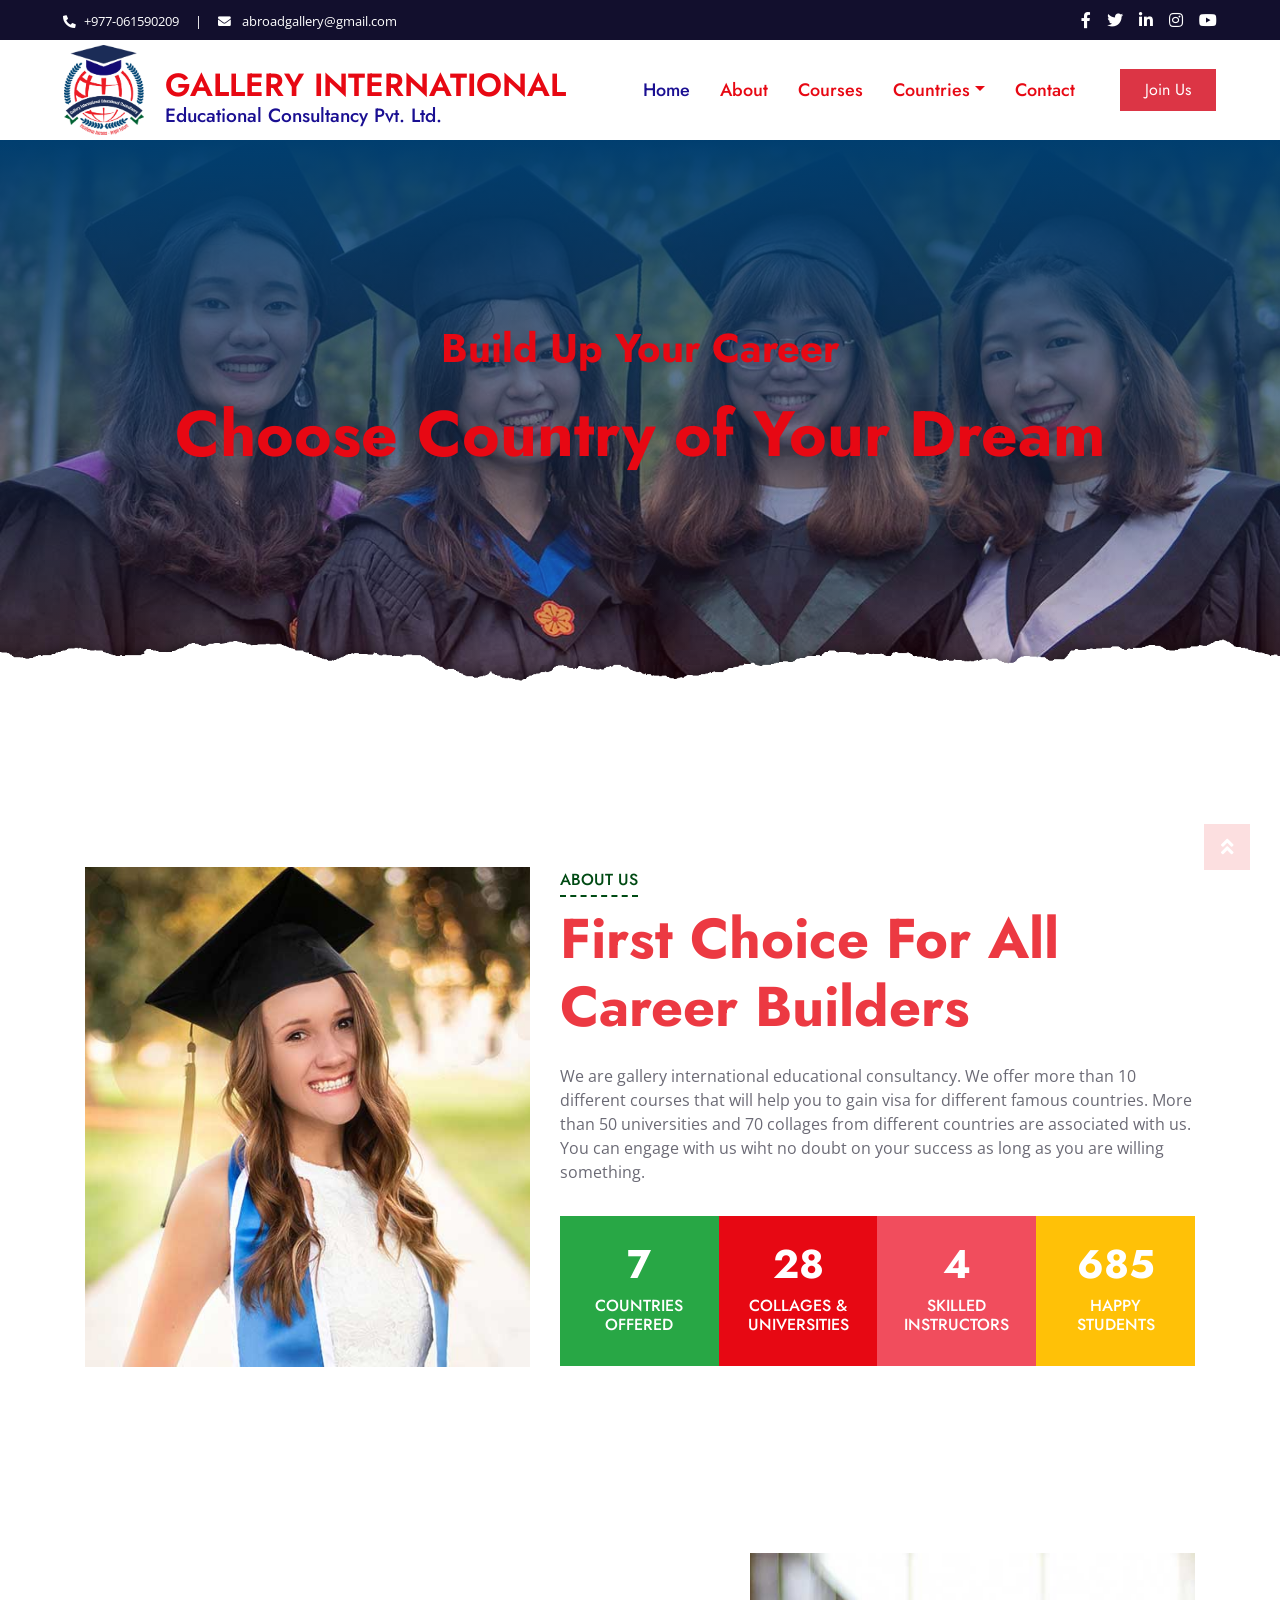
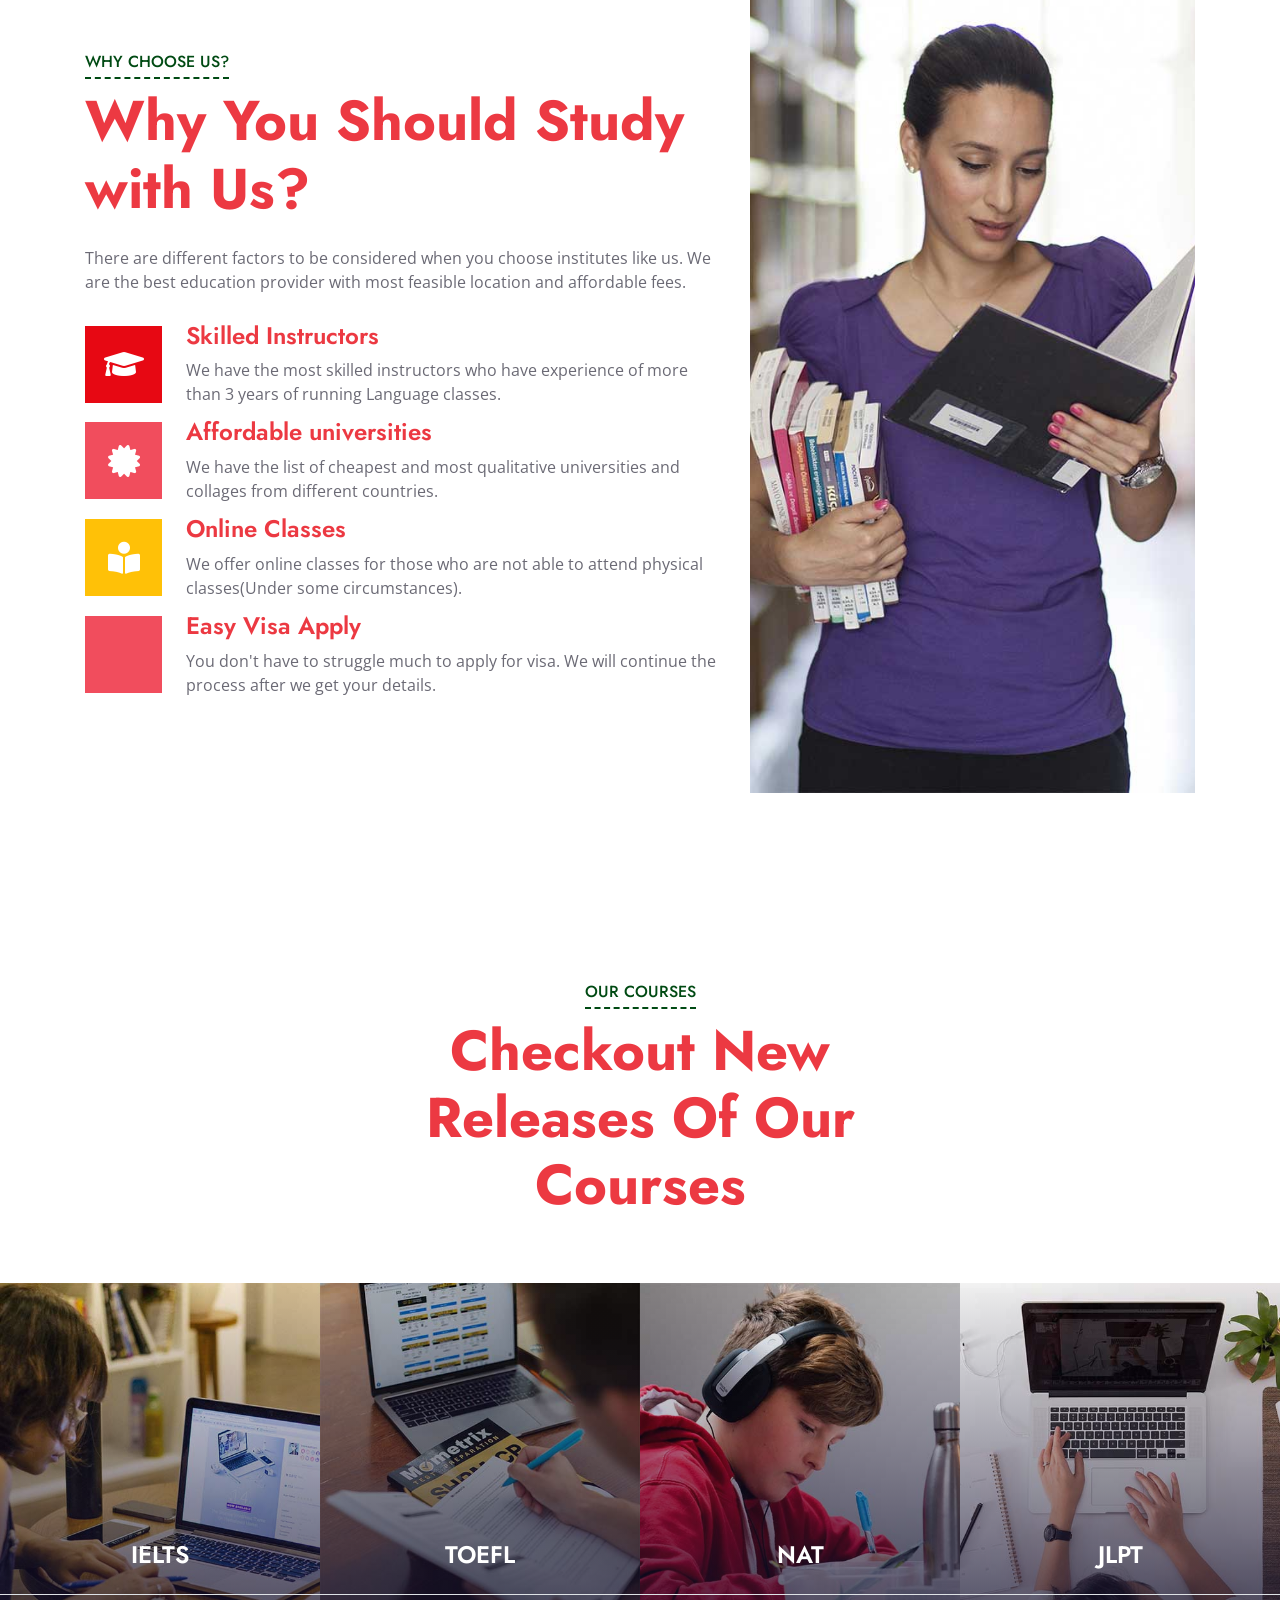
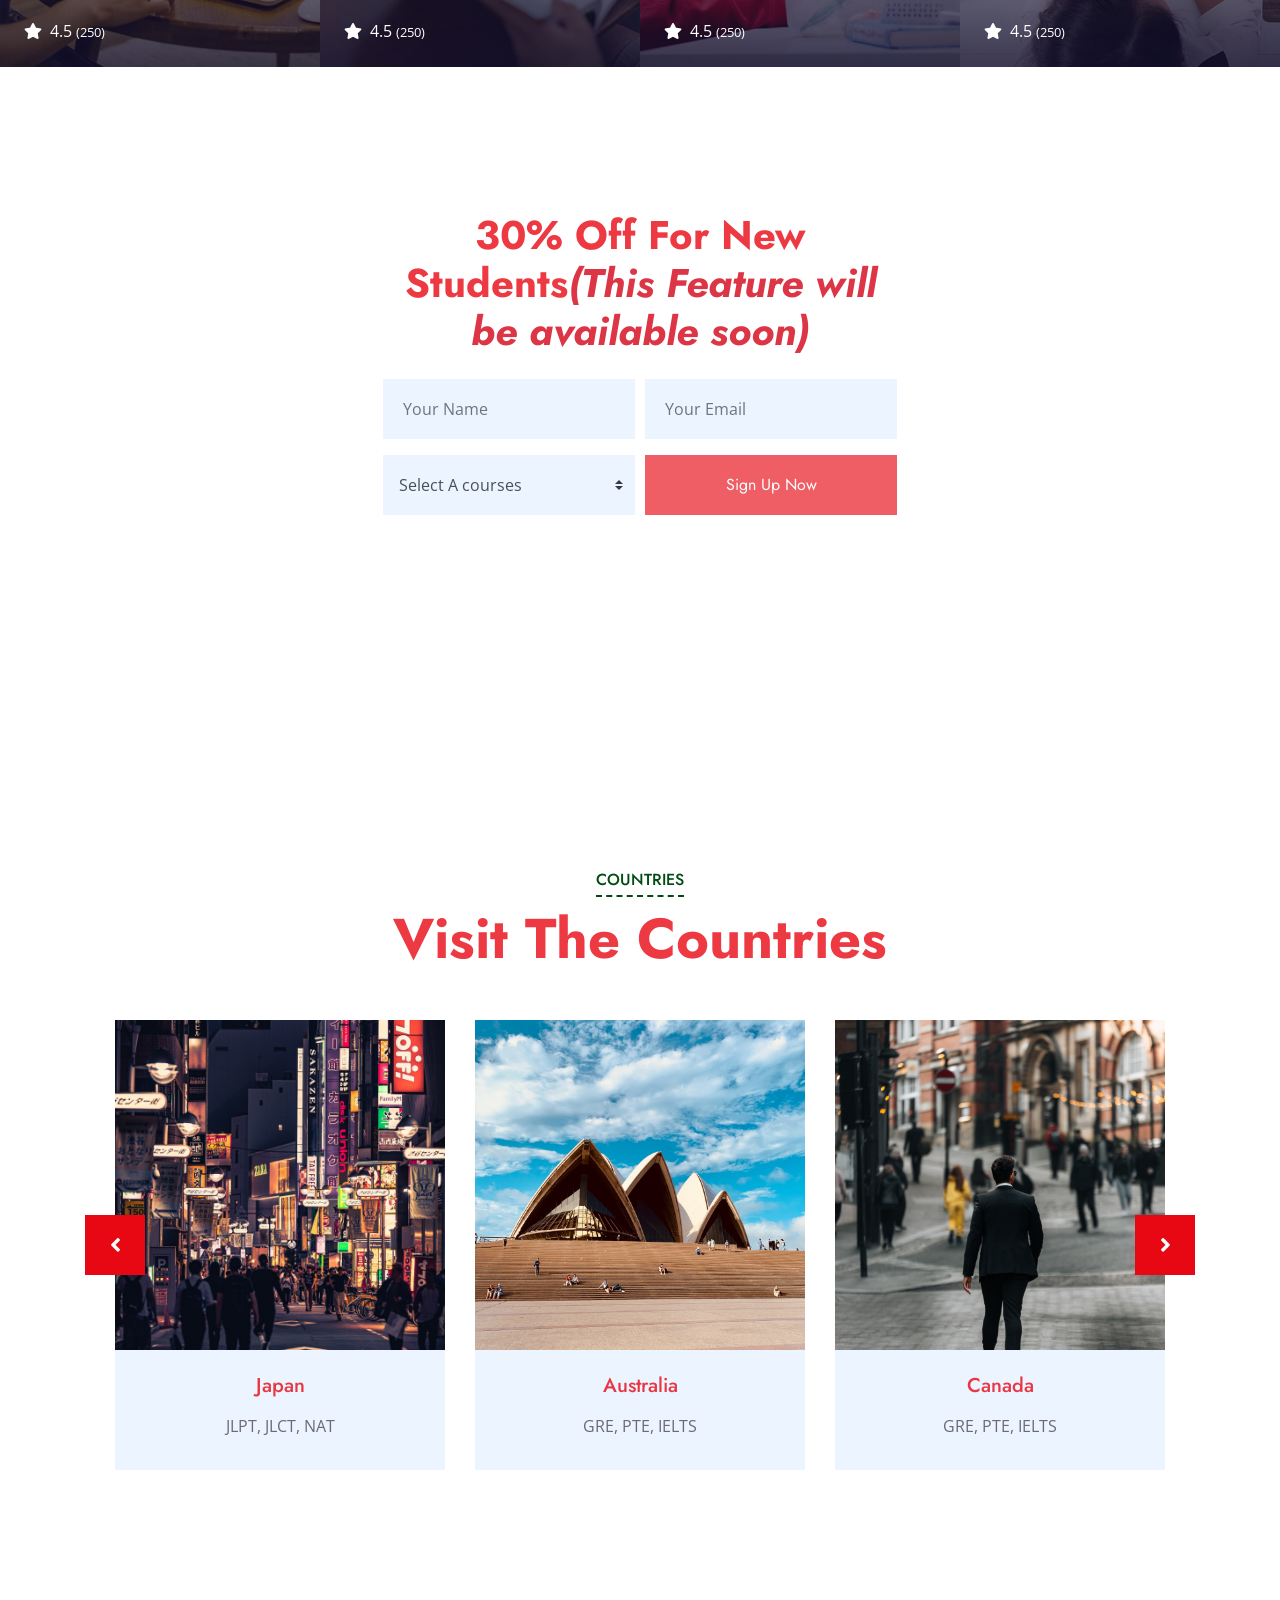
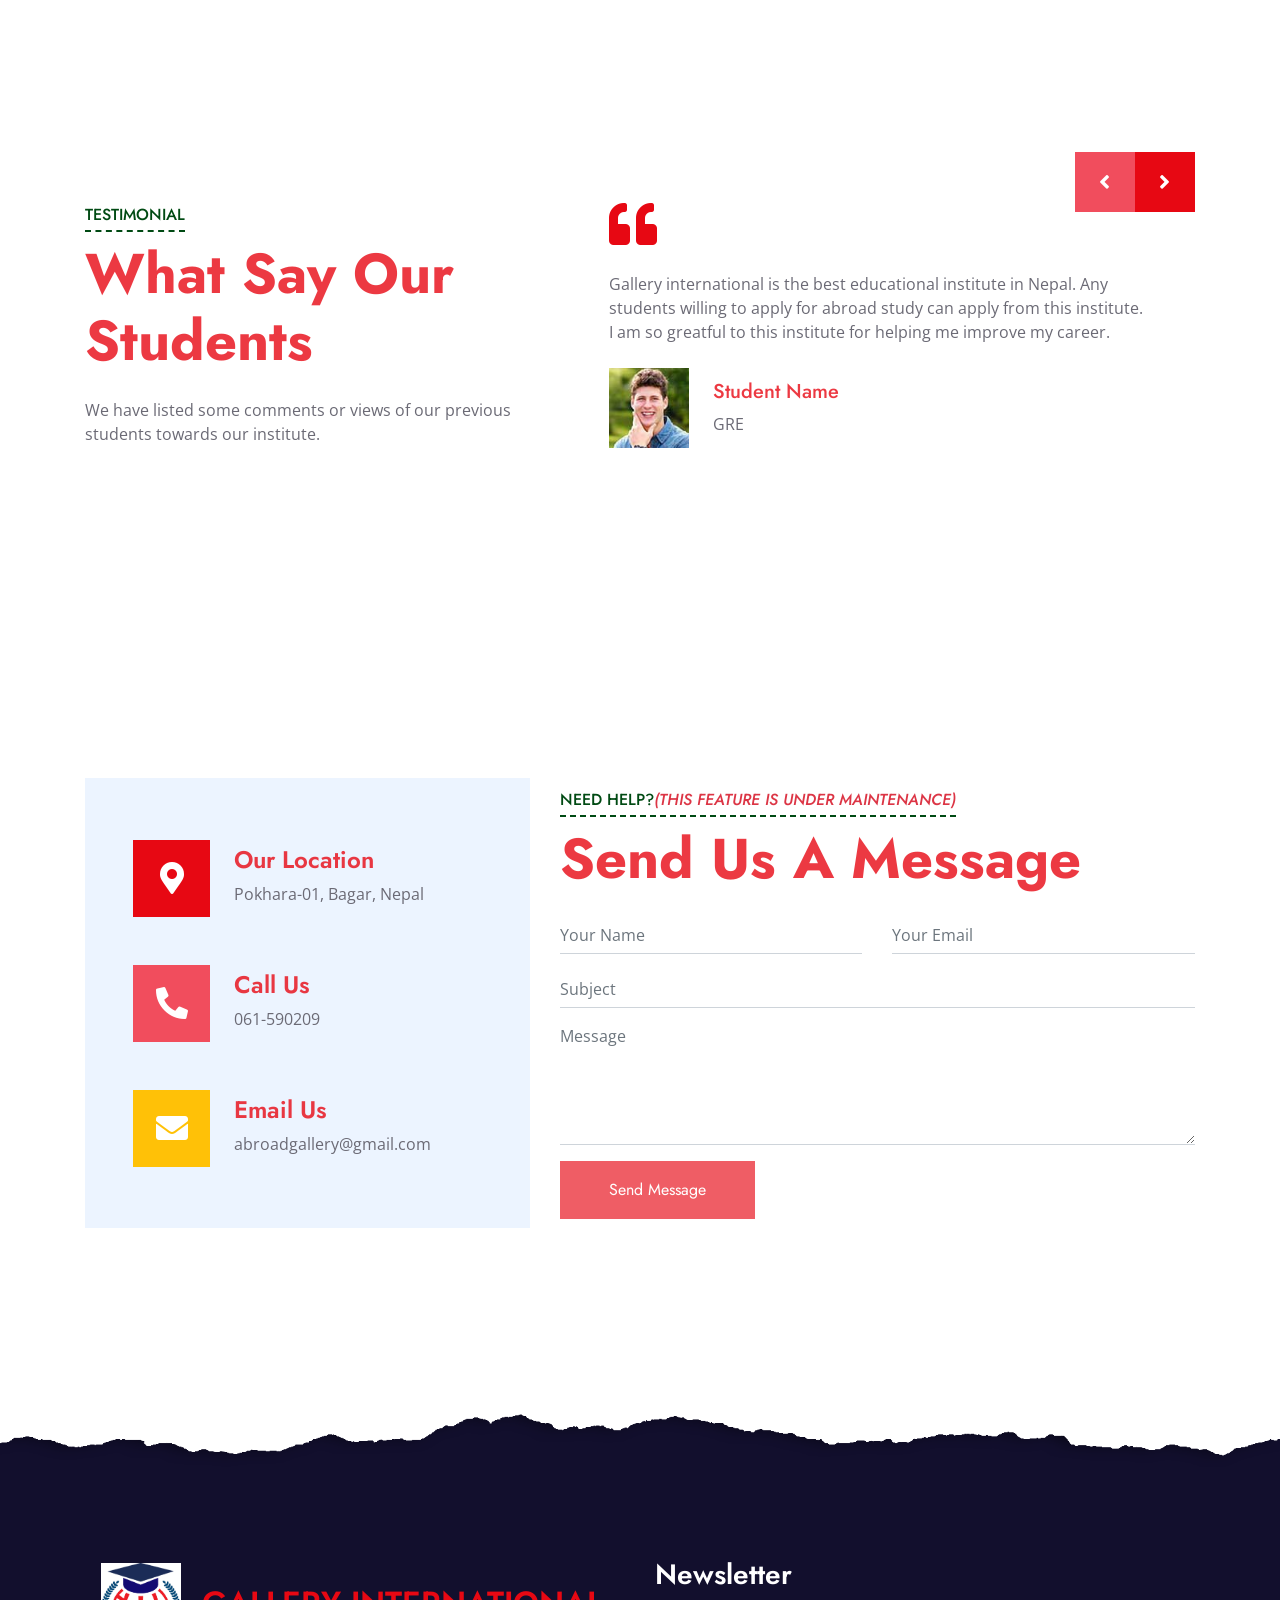
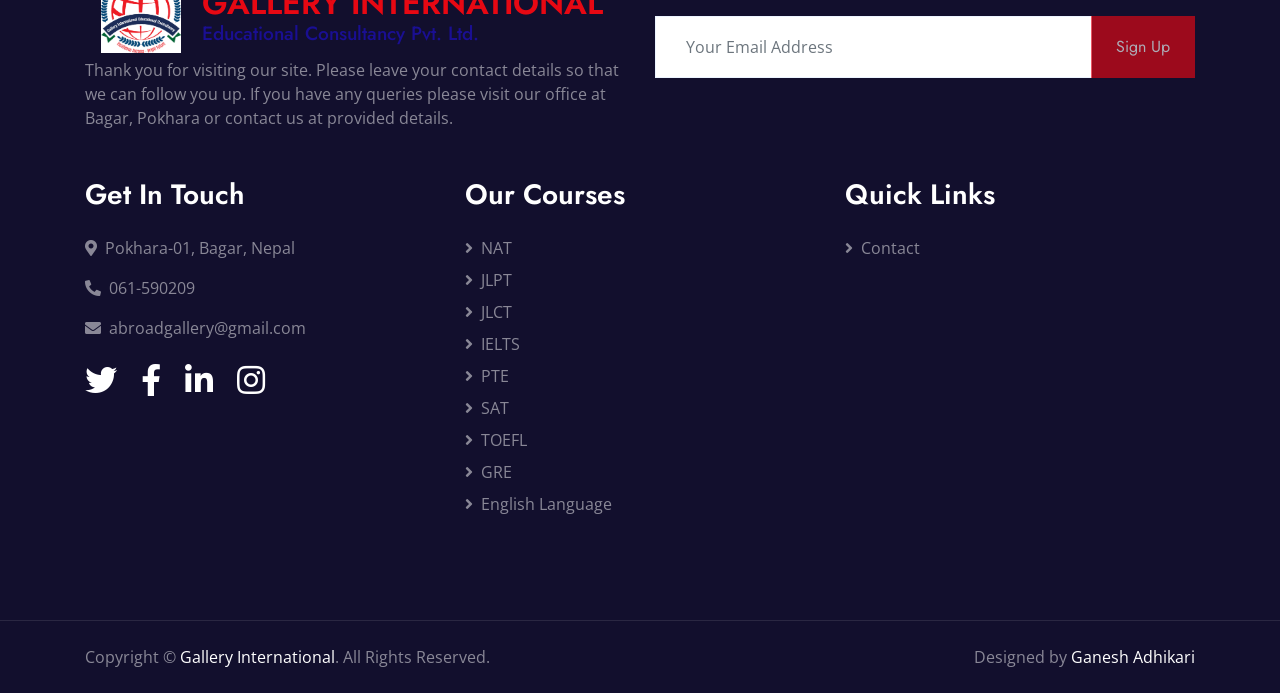
==== index.html @ a2bec71a "other maintenance" ====
<!DOCTYPE html>
<html lang="en">

<head>
    <meta charset="utf-8">
    <title>Abroad Gallery Education</title>
    <meta content="width=device-width, initial-scale=1.0" name="viewport">
    <meta content="Free HTML Templates" name="keywords">
    <meta content="Free HTML Templates" name="description">

    <!-- Favicon -->
    <link href="img/favicon.ico" rel="icon">

    <!-- Google Web Fonts -->
    <link rel="preconnect" href="https://fonts.gstatic.com">
    <link href="https://fonts.googleapis.com/css2?family=Jost:wght@500;600;700&family=Open+Sans:wght@400;600&display=swap" rel="stylesheet"> 

    <!-- Font Awesome -->
    <link href="https://cdnjs.cloudflare.com/ajax/libs/font-awesome/5.10.0/css/all.min.css" rel="stylesheet">

    <!-- Libraries Stylesheet -->
    <link href="lib/owlcarousel/assets/owl.carousel.min.css" rel="stylesheet">

    <!-- Customized Bootstrap Stylesheet -->
    <link href="css/style.css" rel="stylesheet">
</head>

<body>
    <!-- Topbar Start -->
    <div class="container-fluid bg-dark">
        <div class="row py-2 px-lg-5">
            <div class="col-lg-6 text-center text-lg-left mb-2 mb-lg-0">
                <div class="d-inline-flex align-items-center text-white">
                    <small><i class="fa fa-phone-alt mr-2"></i>+977-061590209</small>
                    <small class="px-3">|</small>
                    <small><i class="fa fa-envelope mr-2"></i> abroadgallery@gmail.com</small>
                </div>
            </div>
            <div class="col-lg-6 text-center text-lg-right">
                <div class="d-inline-flex align-items-center">
                    <a class="text-white px-2" href="https://www.facebook.com/galleryinternationaleducation">
                        <i class="fab fa-facebook-f"></i>
                    </a>
                    <a class="text-white px-2" href="https://www.facebook.com/galleryinternationaleducation">
                        <i class="fab fa-twitter"></i>
                    </a>
                    <a class="text-white px-2" href="https://www.facebook.com/galleryinternationaleducation">
                        <i class="fab fa-linkedin-in"></i>
                    </a>
                    <a class="text-white px-2" href="https://www.facebook.com/galleryinternationaleducation">
                        <i class="fab fa-instagram"></i>
                    </a>
                    <a class="text-white pl-2" href="https://www.facebook.com/galleryinternationaleducation">
                        <i class="fab fa-youtube"></i>
                    </a>
                </div>
            </div>
        </div>
    </div>
    <!-- Topbar End -->


    <!-- Navbar Start -->
    <div class="container-fluid p-0">
        <nav class="navbar navbar-expand-lg bg-white navbar-light py-3 py-lg-0 px-lg-5">
            <a href="index.html" class="navbar-brand ml-lg-3">
                <img src="./img/logo.jpeg" width="80vw" class="mr-3" alt="logo"/>
                <div class="brand-section">
                    <h3 class="m-0 text-uppercase brand-name" style="font-size: 2rem; display: inline-block; vertical-align: middle;">Gallery International</h3>
                    <h5 class="brand-sub-name">Educational Consultancy Pvt. Ltd.</h5>
                </div>
            </a>
            <button type="button" class="navbar-toggler" data-toggle="collapse" data-target="#navbarCollapse">
                <span class="navbar-toggler-icon"></span>
            </button>
            <div class="collapse navbar-collapse justify-content-between px-lg-3" id="navbarCollapse">
                <div class="navbar-nav mx-auto py-0">
                    <a href="index.html" class="nav-item nav-link active">Home</a>
                    <a href="./maintenancePage.html" class="nav-item nav-link">About</a>
                    <a href="#course" class="nav-item nav-link">Courses</a>
                    <div class="nav-item dropdown">
                        <a href="#" class="nav-link dropdown-toggle" data-toggle="dropdown">Countries</a>
                        <div class="dropdown-menu m-0">
                            <a href="#" class="dropdown-item">Japan</a>
                            <a href="#" class="dropdown-item">Australia</a>
                            <a href="#" class="dropdown-item">Canada</a>
                            <a href="#" class="dropdown-item">USA</a>
                            <a href="#" class="dropdown-item">New Zealand</a>
                            <a href="#" class="dropdown-item">Denmark</a>
                            <a href="#" class="dropdown-item">France</a>
                            <a href="#" class="dropdown-item">Malta</a>
                            <a href="#" class="dropdown-item">Poland</a>
                            <a href="#" class="dropdown-item">Sweden</a>
                            <a href="#" class="dropdown-item">Cyprus</a>
                            <a href="#" class="dropdown-item">Europe</a>
                        </div>
                    </div>
                    <a href="./maintenancePage.html" class="nav-item nav-link">Contact</a>
                </div>
                <a href="#" class="btn btn-danger py-2 px-4 d-none d-lg-block">Join Us</a>
            </div>
        </nav>
    </div>
    <!-- Navbar End -->


    <!-- Header Start -->
    <div class="jumbotron jumbotron-fluid position-relative overlay-bottom" style="margin-bottom: 90px;">
        <div class="container text-center my-5 py-5">
            <h1 class="quote mt-4 mb-4">Build Up Your Career</h1>
            <h1 class=" quote display-1 mb-5">Choose Country of Your Dream</h1>
            
        </div>
    </div>
    <!-- Header End -->


    <!-- About Start -->
    <div class="container-fluid py-5">
        <div class="container py-5">
            <div class="row">
                <div class="col-lg-5 mb-5 mb-lg-0" style="min-height: 500px;">
                    <div class="position-relative h-100">
                        <img class="position-absolute w-100 h-100" src="img/about.jpg" style="object-fit: cover;">
                    </div>
                </div>
                <div class="col-lg-7">
                    <div class="section-title position-relative mb-4">
                        <h6 class="d-inline-block position-relative text-uppercase pb-2">About Us</h6>
                        <h1 class="display-4">First Choice For All Career Builders</h1>
                    </div>
                    <p>We are gallery international educational consultancy. We offer more than 10 different courses that will help 
                        you to gain visa for different famous countries. More than 50 universities and 70 collages
                        from different countries are associated with us. You can engage with us wiht no doubt on your 
                        success as long as you are willing something.</p>
                    <div class="row pt-3 mx-0">
                        <div class="col-3 px-0">
                            <div class="bg-success text-center p-4">
                                <h1 class="text-white" data-toggle="counter-up">12</h1>
                                <h6 class="text-uppercase text-white"><span class="d-block">Countries Offered</span></h6>
                            </div>
                        </div>
                        <div class="col-3 px-0">
                            <div class="bg-primary text-center p-4">
                                <h1 class="text-white" data-toggle="counter-up">50</h1>
                                <h6 class="text-uppercase text-white">Collages &amp;<span class="d-block">Universities</span></h6>
                            </div>
                        </div>
                        <div class="col-3 px-0">
                            <div class="bg-secondary text-center p-4">
                                <h1 class="text-white" data-toggle="counter-up">7</h1>
                                <h6 class="text-uppercase text-white">Skilled<span class="d-block">Instructors</span></h6>
                            </div>
                        </div>
                        <div class="col-3 px-0">
                            <div class="bg-warning text-center p-4">
                                <h1 class="text-white" data-toggle="counter-up">1234</h1>
                                <h6 class="text-uppercase text-white">Happy<span class="d-block">Students</span></h6>
                            </div>
                        </div>
                    </div>
                </div>
            </div>
        </div>
    </div>
    <!-- About End -->


    <!-- Feature Start -->
    <div class="container-fluid bg-image" style="margin: 90px 0;">
        <div class="container">
            <div class="row">
                <div class="col-lg-7 my-5 pt-5 pb-lg-5">
                    <div class="section-title position-relative mb-4">
                        <h6 class="d-inline-block position-relative text-uppercase pb-2">Why Choose Us?</h6>
                        <h1 class="display-4">Why You Should Study with Us?</h1>
                    </div>
                    <p class="mb-4 pb-2">There are different factors to be considered when you choose institutes like us. We are the best education provider with most feasible location and affordable fees.</p>
                    <div class="d-flex mb-3">
                        <div class="btn-icon bg-primary mr-4">
                            <i class="fa fa-2x fa-graduation-cap text-white"></i>
                        </div>
                        <div class="mt-n1">
                            <h4>Skilled Instructors</h4>
                            <p class="m-0">We have the most skilled instructors who have experience of more than 3 years of running Language classes.</p>
                        </div>
                    </div>
                    <div class="d-flex mb-3">
                        <div class="btn-icon bg-secondary mr-4">
                            <i class="fa fa-2x fa-certificate text-white"></i>
                        </div>
                        <div class="mt-n1">
                            <h4>Affordable universities</h4>
                            <p class="m-0">We have the list of cheapest and most qualitative universities and collages from different countries.</p>
                        </div>
                    </div>
                    <div class="d-flex mb-3">
                        <div class="btn-icon bg-warning mr-4">
                            <i class="fa fa-2x fa-book-reader text-white"></i>
                        </div>
                        <div class="mt-n1">
                            <h4>Online Classes</h4>
                            <p class="m-0">We offer online classes for those who are not able to attend physical classes(Under some circumstances).</p>
                        </div>
                    </div>
                    <div class="d-flex">
                        <div class="btn-icon bg-secondary mr-4">
                            <i class="fa fa-2x fa-visa-card text-white"></i>
                        </div>
                        <div class="mt-n1">
                            <h4>Easy Visa Apply</h4>
                            <p class="m-0">You don't have to struggle much to apply for visa. We will continue the process after we get your details.</p>
                        </div>
                    </div>
                </div>
                <div class="col-lg-5" style="min-height: 500px;">
                    <div class="position-relative h-100">
                        <img class="position-absolute w-100 h-100" src="img/feature.jpg" style="object-fit: cover;">
                    </div>
                </div>
            </div>
        </div>
    </div>
    <!-- Feature Start -->


    <!-- Courses Start -->
    <div class="container-fluid px-0 py-5" id="course">
        <div class="row mx-0 justify-content-center pt-5">
            <div class="col-lg-6">
                <div class="section-title text-center position-relative mb-4">
                    <h6 class="d-inline-block position-relative text-uppercase pb-2">Our Courses</h6>
                    <h1 class="display-4">Checkout New Releases Of Our Courses</h1>
                </div>
            </div>
        </div>
        <div class="owl-carousel courses-carousel">
            <div class="courses-item position-relative">
                <img class="img-fluid" src="img/courses-1.jpg" alt="">
                <div class="courses-text">
                    <h4 class="text-center text-white px-3">IELTS</h4>
                    <div class="border-top w-100 mt-3">
                        <div class="d-flex justify-content-between p-4">
                            <span class="text-white"><i class="fa fa-star mr-2"></i>4.5 <small>(250)</small></span>
                        </div>
                    </div>
                    <div class="w-100 bg-white text-center p-4" >
                        <a class="btn btn-primary" href="detail.html">Course Detail</a>
                    </div>
                </div>
            </div>
            <div class="courses-item position-relative">
                <img class="img-fluid" src="img/courses-2.jpg" alt="">
                <div class="courses-text">
                    <h4 class="text-center text-white px-3">TOEFL</h4>
                    <div class="border-top w-100 mt-3">
                        <div class="d-flex justify-content-between p-4">
                            <span class="text-white"><i class="fa fa-star mr-2"></i>4.5 <small>(250)</small></span>
                        </div>
                    </div>
                    <div class="w-100 bg-white text-center p-4" >
                        <a class="btn btn-primary" href="detail.html">Course Detail</a>
                    </div>
                </div>
            </div>
            <div class="courses-item position-relative">
                <img class="img-fluid" src="img/courses-3.jpg" alt="">
                <div class="courses-text">
                    <h4 class="text-center text-white px-3">NAT</h4>
                    <div class="border-top w-100 mt-3">
                        <div class="d-flex justify-content-between p-4">
                            <span class="text-white"><i class="fa fa-star mr-2"></i>4.5 <small>(250)</small></span>
                        </div>
                    </div>
                    <div class="w-100 bg-white text-center p-4" >
                        <a class="btn btn-primary" href="detail.html">Course Detail</a>
                    </div>
                </div>
            </div>
            <div class="courses-item position-relative">
                <img class="img-fluid" src="img/courses-4.jpg" alt="">
                <div class="courses-text">
                    <h4 class="text-center text-white px-3">JLPT</h4>
                    <div class="border-top w-100 mt-3">
                        <div class="d-flex justify-content-between p-4">
                            <span class="text-white"><i class="fa fa-star mr-2"></i>4.5 <small>(250)</small></span>
                        </div>
                    </div>
                    <div class="w-100 bg-white text-center p-4" >
                        <a class="btn btn-primary" href="detail.html">Course Detail</a>
                    </div>
                </div>
            </div>
            <div class="courses-item position-relative">
                <img class="img-fluid" src="img/courses-6.jpg" alt="">
                <div class="courses-text">
                    <h4 class="text-center text-white px-3">PTE</h4>
                    <div class="border-top w-100 mt-3">
                        <div class="d-flex justify-content-between p-4">
                            <span class="text-white"><i class="fa fa-star mr-2"></i>4.5 <small>(250)</small></span>
                        </div>
                    </div>
                    <div class="w-100 bg-white text-center p-4" >
                        <a class="btn btn-primary" href="detail.html">Course Detail</a>
                    </div>
                </div>
            </div>

        </div>
        <div class="row justify-content-center bg-image mx-0 mb-5">
            <div class="col-lg-6 py-5">
                <div class="bg-white p-5 my-5">
                    <h1 class="text-center mb-4">30% Off For New Students<span class="text-danger font-italic text-sm">(This Feature will be available soon)</span></h1>
                    <form>
                        <div class="form-row">
                            <div class="col-sm-6">
                                <div class="form-group">
                                    <input type="text" class="form-control bg-light border-0" placeholder="Your Name" style="padding: 30px 20px;">
                                </div>
                            </div>
                            <div class="col-sm-6">
                                <div class="form-group">
                                    <input type="email" class="form-control bg-light border-0" placeholder="Your Email" style="padding: 30px 20px;">
                                </div>
                            </div>
                        </div>
                        <div class="form-row">
                            <div class="col-sm-6">
                                <div class="form-group">
                                    <select class="custom-select bg-light border-0 px-3" style="height: 60px;">
                                        <option selected>Select A courses</option>
                                        <option value="1">courses 1</option>
                                        <option value="2">courses 1</option>
                                        <option value="3">courses 1</option>
                                    </select>
                                </div>
                            </div>
                            <div class="col-sm-6">
                                <button class="btn btn-primary btn-block" type="submit" style="height: 60px;" disabled>Sign Up Now</button>
                            </div>
                        </div>
                    </form>
                </div>
            </div>
        </div>
    </div>
    <!-- Courses End -->


    <!-- Countries Start -->
    <div class="container-fluid py-5">
        <div class="container py-5">
            <div class="section-title text-center position-relative mb-5">
                <h6 class="d-inline-block position-relative text-uppercase pb-2">Countries</h6>
                <h1 class="display-4">Visit The Countries</h1>
            </div>
            <div class="owl-carousel team-carousel position-relative" style="padding: 0 30px;">
                <div class="team-item">
                    <img class="img-fluid w-100" src="img/japan.jpg" alt="">
                    <div class="bg-light text-center p-4">
                        <h5 class="mb-3">Japan</h5>
                        <p class="mb-2">JLPT, JLCT, NAT</p>
                    </div>
                </div>
                <div class="team-item">
                    <img class="img-fluid w-100" src="img/aus.jpg" alt="">
                    <div class="bg-light text-center p-4">
                        <h5 class="mb-3">Australia</h5>
                        <p class="mb-2">GRE, PTE, IELTS</p>
                    </div>
                </div>
                <div class="team-item">
                    <img class="img-fluid w-100" src="img/caneda.jpg" alt="">
                    <div class="bg-light text-center p-4">
                        <h5 class="mb-3">Canada</h5>
                        <p class="mb-2">GRE, PTE, IELTS</p>
                    </div>
                </div>
                <div class="team-item">
                    <img class="img-fluid w-100" src="img/usa.jpg" alt="">
                    <div class="bg-light text-center p-4">
                        <h5 class="mb-3">United States Of America</h5>
                        <p class="mb-2">IELTS, PTE, SAT, GRE</p>
                    </div>
                </div>
            </div>
        </div>
    </div>
    <!-- Countries End -->


    <!-- Testimonial Start -->
    <div class="container-fluid bg-image py-5" style="margin: 90px 0;">
        <div class="container py-5">
            <div class="row align-items-center">
                <div class="col-lg-5 mb-5 mb-lg-0">
                    <div class="section-title position-relative mb-4">
                        <h6 class="d-inline-block position-relative text-uppercase pb-2">Testimonial</h6>
                        <h1 class="display-4">What Say Our Students</h1>
                    </div>
                    <p class="m-0">We have listed some comments or views of our previous students towards our institute.</p>
                </div>
                <div class="col-lg-7">
                    <div class="owl-carousel testimonial-carousel">
                        <div class="bg-white p-5">
                            <i class="fa fa-3x fa-quote-left text-primary mb-4"></i>
                            <p>Gallery international is the best educational institute in Nepal. Any students willing to apply for abroad study can apply from this institute. I am so greatful to this institute for helping me improve my career.</p>
                            <div class="d-flex flex-shrink-0 align-items-center mt-4">
                                <img class="img-fluid mr-4" src="img/testimonial-2.jpg" alt="">
                                <div>
                                    <h5>Student Name</h5>
                                    <span>GRE</span>
                                </div>
                            </div>
                        </div>
                        <div class="bg-white p-5">
                            <i class="fa fa-3x fa-quote-left text-primary mb-4"></i>
                            <p>It was so much easy while applying for visa from this institute. Thank you everyone for helping me on reaching my dream country.</p>
                            <div class="d-flex flex-shrink-0 align-items-center mt-4">
                                <img class="img-fluid mr-4" src="img/testimonial-1.jpg" alt="">
                                <div>
                                    <h5>Student Name</h5>
                                    <span>GMAT</span>
                                </div>
                            </div>
                        </div>
                    </div>
                </div>
            </div>
        </div>
    </div>
    <!-- Testimonial Start -->


    <!-- Contact Start -->
    <div class="container-fluid py-5">
        <div class="container py-5">
            <div class="row align-items-center">
                <div class="col-lg-5 mb-5 mb-lg-0">
                    <div class="bg-light d-flex flex-column justify-content-center px-5" style="height: 450px;">
                        <div class="d-flex align-items-center mb-5">
                            <div class="btn-icon bg-primary mr-4">
                                <i class="fa fa-2x fa-map-marker-alt text-white"></i>
                            </div>
                            <div class="mt-n1">
                                <h4>Our Location</h4>
                                <p class="m-0">Pokhara-01, Bagar, Nepal</p>
                            </div>
                        </div>
                        <div class="d-flex align-items-center mb-5">
                            <div class="btn-icon bg-secondary mr-4">
                                <i class="fa fa-2x fa-phone-alt text-white"></i>
                            </div>
                            <div class="mt-n1">
                                <h4>Call Us</h4>
                                <p class="m-0">061-590209</p>
                            </div>
                        </div>
                        <div class="d-flex align-items-center">
                            <div class="btn-icon bg-warning mr-4">
                                <i class="fa fa-2x fa-envelope text-white"></i>
                            </div>
                            <div class="mt-n1">
                                <h4>Email Us</h4>
                                <p class="m-0">abroadgallery@gmail.com</p>
                            </div>
                        </div>
                    </div>
                </div>
                <div class="col-lg-7">
                    <div class="section-title position-relative mb-4">
                        <h6 class="d-inline-block position-relative text-uppercase pb-2">Need Help?<span class="text-danger font-italic">(This feature is under maintenance)</span></span></h6>
                        <h1 class="display-4">Send Us A Message</h1>
                    </div>
                    <div class="contact-form">
                        <form>
                            <div class="row">
                                <div class="col-6 form-group">
                                    <input type="text" class="form-control border-top-0 border-right-0 border-left-0 p-0" placeholder="Your Name" required="required">
                                </div>
                                <div class="col-6 form-group">
                                    <input type="email" class="form-control border-top-0 border-right-0 border-left-0 p-0" placeholder="Your Email" required="required">
                                </div>
                            </div>
                            <div class="form-group">
                                <input type="text" class="form-control border-top-0 border-right-0 border-left-0 p-0" placeholder="Subject" required="required">
                            </div>
                            <div class="form-group">
                                <textarea class="form-control border-top-0 border-right-0 border-left-0 p-0" rows="5" placeholder="Message" required="required"></textarea>
                            </div>
                            <div>
                                <button class="btn btn-primary py-3 px-5" type="submit" disabled>Send Message</button>
                            </div>
                        </form>
                    </div>
                </div>
            </div>
        </div>
    </div>
    <!-- Contact End -->


    <!-- Footer Start -->
    <div class="container-fluid position-relative overlay-top bg-dark text-white-50 py-5" style="margin-top: 90px;">
        <div class="container mt-5 pt-5">
            <div class="row">
                <div class="col-md-6 mb-5">
                    <!-- <a href="index.html" class="navbar-brand">
                        <img src="./img/logoFooter.png" width="100vw" class="mr-3 mt-0" /><h1 class="mt-n2 text-uppercase text-white" style="font-size: 2rem; display: inline-block; vertical-align: middle;"></i>Gallery<br>International</h1>
                    </a> -->
                    <a href="index.html" class="navbar-brand ml-lg-3">
                        <img src="./img/logo.jpeg" width="80vw" class="mr-3" alt="logo"/>
                        <div class="brand-section">
                            <h3 class="m-0 text-uppercase brand-name" style="font-size: 2rem; display: inline-block; vertical-align: middle;">Gallery International</h3>
                            <h5 class="brand-sub-name">Educational Consultancy Pvt. Ltd.</h5>
                        </div>
                    </a>
                    <p class="m-0">Thank you for visiting our site. Please leave your contact details so that we can follow you up. If you have any queries please visit our office at Bagar, Pokhara or contact us at provided details.</p>
                </div>
                <div class="col-md-6 mb-5">
                    <h3 class="text-white mb-4">Newsletter</h3>
                    <div class="w-100">
                        <div class="input-group">
                            <input type="text" class="form-control border-light" style="padding: 30px;" placeholder="Your Email Address">
                            <div class="input-group-append">
                                <button class="btn btn-primary px-4" disabled>Sign Up</button>
                            </div>
                        </div>
                    </div>
                </div>
            </div>
            <div class="row">
                <div class="col-md-4 mb-5">
                    <h3 class="text-white mb-4">Get In Touch</h3>
                    <p><i class="fa fa-map-marker-alt mr-2"></i>Pokhara-01, Bagar, Nepal</p>
                    <p><i class="fa fa-phone-alt mr-2"></i>061-590209</p>
                    <p><i class="fa fa-envelope mr-2"></i>abroadgallery@gmail.com</p>
                    <div class="d-flex justify-content-start mt-4">
                        <a class="text-white mr-4" href="https://www.facebook.com/galleryinternationaleducation"><i class="fab fa-2x fa-twitter"></i></a>
                        <a class="text-white mr-4" href="https://www.facebook.com/galleryinternationaleducation"><i class="fab fa-2x fa-facebook-f"></i></a>
                        <a class="text-white mr-4" href="https://www.facebook.com/galleryinternationaleducation"><i class="fab fa-2x fa-linkedin-in"></i></a>
                        <a class="text-white" href="https://www.facebook.com/galleryinternationaleducation"><i class="fab fa-2x fa-instagram"></i></a>
                    </div>
                </div>
                <div class="col-md-4 mb-5">
                    <h3 class="text-white mb-4">Our Courses</h3>
                    <div class="d-flex flex-column justify-content-start">
                        <a class="text-white-50 mb-2" href="#"><i class="fa fa-angle-right mr-2"></i>NAT</a>
                        <a class="text-white-50 mb-2" href="#"><i class="fa fa-angle-right mr-2"></i>JLPT</a>
                        <a class="text-white-50 mb-2" href="#"><i class="fa fa-angle-right mr-2"></i>JLCT</a>
                        <a class="text-white-50 mb-2" href="#"><i class="fa fa-angle-right mr-2"></i>IELTS</a>
                        <a class="text-white-50 mb-2" href="#"><i class="fa fa-angle-right mr-2"></i>PTE</a>
                        <a class="text-white-50 mb-2" href="#"><i class="fa fa-angle-right mr-2"></i>SAT</a>
                        <a class="text-white-50 mb-2" href="#"><i class="fa fa-angle-right mr-2"></i>TOEFL</a>
                        <a class="text-white-50 mb-2" href="#"><i class="fa fa-angle-right mr-2"></i>GRE</a>
                        <a class="text-white-50 mb-2" href="#"><i class="fa fa-angle-right mr-2"></i>English Language</a>
                    </div>
                </div>
                <div class="col-md-4 mb-5">
                    <h3 class="text-white mb-4">Quick Links</h3>
                    <div class="d-flex flex-column justify-content-start">
                        <a class="text-white-50" href="#"><i class="fa fa-angle-right mr-2"></i>Contact</a>
                    </div>
                </div>
            </div>
        </div>
    </div>
    <div class="container-fluid bg-dark text-white-50 border-top py-4" style="border-color: rgba(256, 256, 256, .1) !important;">
        <div class="container">
            <div class="row">
                <div class="col-md-6 text-center text-md-left mb-3 mb-md-0">
                    <p class="m-0">Copyright &copy; <a class="text-white" href="#">Gallery International</a>. All Rights Reserved.
                    </p>
                </div>
                <div class="col-md-6 text-center text-md-right">
                    <p class="m-0">Designed by <a class="text-white" href="https://www.facebook.com/ganesh.adhikari.9277583">Ganesh Adhikari</a>
                    </p>
                </div>
            </div>
        </div>
    </div>
    <!-- Footer End -->


    <!-- Back to Top -->
    <a href="#" class="btn btn-lg btn-primary rounded-0 btn-lg-square back-to-top"><i class="fa fa-angle-double-up"></i></a>


    <!-- JavaScript Libraries -->
    <script src="https://code.jquery.com/jquery-3.4.1.min.js"></script>
    <script src="https://stackpath.bootstrapcdn.com/bootstrap/4.4.1/js/bootstrap.bundle.min.js"></script>
    <script src="lib/easing/easing.min.js"></script>
    <script src="lib/waypoints/waypoints.min.js"></script>
    <script src="lib/counterup/counterup.min.js"></script>
    <script src="lib/owlcarousel/owl.carousel.min.js"></script>

    <!-- Custom Javascript -->
    <script src="js/main.js"></script>
</body>

</html>
---- css/style.css ----
/******* Bootstrap Theming ********/
/*!
 * Bootstrap v4.5.3 (https://getbootstrap.com/)
 * Copyright 2011-2020 The Bootstrap Authors
 * Copyright 2011-2020 Twitter, Inc.
 * Licensed under MIT (https://github.com/twbs/bootstrap/blob/main/LICENSE)
 */
:root {
  --blue: #007bff;
  --indigo: #6610f2;
  --purple: #6f42c1;
  --pink: #e83e8c;
  --red: #dc3545;
  --orange: #fd7e14;
  --yellow: #ffc107;
  --green: #28a745;
  --teal: #20c997;
  --cyan: #17a2b8;
  --white: #fff;
  --gray: #6c757d;
  --gray-dark: #343a40;
  --primary: rgb(231, 8, 19);
  --secondary: #F14D5D;
  --success: #28a745;
  --info: #17a2b8;
  --warning: #ffc107;
  --danger: #dc3545;
  --light: #ECF4FF;
  --dark: #120F2D;
  --breakpoint-xs: 0;
  --breakpoint-sm: 576px;
  --breakpoint-md: 768px;
  --breakpoint-lg: 992px;
  --breakpoint-xl: 1200px;
  --font-family-sans-serif: -apple-system, BlinkMacSystemFont, "Segoe UI", Roboto, "Helvetica Neue", Arial, "Noto Sans", sans-serif, "Apple Color Emoji", "Segoe UI Emoji", "Segoe UI Symbol", "Noto Color Emoji";
  --font-family-monospace: SFMono-Regular, Menlo, Monaco, Consolas, "Liberation Mono", "Courier New", monospace;
}

*,
*::before,
*::after {
  box-sizing: border-box;
}

html {
  font-family: sans-serif;
  line-height: 1.15;
  -webkit-text-size-adjust: 100%;
  -webkit-tap-highlight-color: rgba(0, 0, 0, 0);
}

article, aside, figcaption, figure, footer, header, hgroup, main, nav, section {
  display: block;
}

body {
  margin: 0;
  font-family: "Open Sans", sans-serif;
  font-size: 1rem;
  font-weight: 400;
  line-height: 1.5;
  color: #6B6A75;
  text-align: left;
  background-color: #FFFFFF;
}

[tabindex="-1"]:focus:not(:focus-visible) {
  outline: 0 !important;
}

hr {
  box-sizing: content-box;
  height: 0;
  overflow: visible;
}

h1, h2, h3, h4, h5, h6 {
  margin-top: 0;
  margin-bottom: 0.5rem;
}

p {
  margin-top: 0;
  margin-bottom: 1rem;
}
abbr[title],
abbr[data-original-title] {
  text-decoration: underline;
  text-decoration: underline dotted;
  cursor: help;
  border-bottom: 0;
  text-decoration-skip-ink: none;
}

address {
  margin-bottom: 1rem;
  font-style: normal;
  line-height: inherit;
}

ol,
ul,
dl {
  margin-top: 0;
  margin-bottom: 1rem;
}

ol ol,
ul ul,
ol ul,
ul ol {
  margin-bottom: 0;
}

dt {
  font-weight: 700;
}

dd {
  margin-bottom: .5rem;
  margin-left: 0;
}

blockquote {
  margin: 0 0 1rem;
}

b,
strong {
  font-weight: bolder;
}

small {
  font-size: 80%;
}

sub,
sup {
  position: relative;
  font-size: 75%;
  line-height: 0;
  vertical-align: baseline;
}

sub {
  bottom: -.25em;
}

sup {
  top: -.5em;
}

a {
  color: rgb(231, 8, 19);
  text-decoration: none;
  background-color: transparent;
}

a:hover {
  color: #1154b6;
  text-decoration: underline;
}

a:not([href]):not([class]) {
  color: inherit;
  text-decoration: none;
}

a:not([href]):not([class]):hover {
  color: inherit;
  text-decoration: none;
}

pre,
code,
kbd,
samp {
  font-family: SFMono-Regular, Menlo, Monaco, Consolas, "Liberation Mono", "Courier New", monospace;
  font-size: 1em;
}

pre {
  margin-top: 0;
  margin-bottom: 1rem;
  overflow: auto;
  -ms-overflow-style: scrollbar;
}

figure {
  margin: 0 0 1rem;
}

img {
  vertical-align: middle;
  border-style: none;
}

svg {
  overflow: hidden;
  vertical-align: middle;
}

table {
  border-collapse: collapse;
}

caption {
  padding-top: 0.75rem;
  padding-bottom: 0.75rem;
  color: #6c757d;
  text-align: left;
  caption-side: bottom;
}

th {
  text-align: inherit;
  text-align: -webkit-match-parent;
}

label {
  display: inline-block;
  margin-bottom: 0.5rem;
}

button {
  border-radius: 0;
}

button:focus {
  outline: 1px dotted;
  outline: 5px auto -webkit-focus-ring-color;
}

input,
button,
select,
optgroup,
textarea {
  margin: 0;
  font-family: inherit;
  font-size: inherit;
  line-height: inherit;
}

button,
input {
  overflow: visible;
}

button,
select {
  text-transform: none;
}

[role="button"] {
  cursor: pointer;
}

select {
  word-wrap: normal;
}

button,
[type="button"],
[type="reset"],
[type="submit"] {
  -webkit-appearance: button;
}

button:not(:disabled),
[type="button"]:not(:disabled),
[type="reset"]:not(:disabled),
[type="submit"]:not(:disabled) {
  cursor: pointer;
}

button::-moz-focus-inner,
[type="button"]::-moz-focus-inner,
[type="reset"]::-moz-focus-inner,
[type="submit"]::-moz-focus-inner {
  padding: 0;
  border-style: none;
}

input[type="radio"],
input[type="checkbox"] {
  box-sizing: border-box;
  padding: 0;
}

textarea {
  overflow: auto;
  resize: vertical;
}

fieldset {
  min-width: 0;
  padding: 0;
  margin: 0;
  border: 0;
}

legend {
  display: block;
  width: 100%;
  max-width: 100%;
  padding: 0;
  margin-bottom: .5rem;
  font-size: 1.5rem;
  line-height: inherit;
  color: inherit;
  white-space: normal;
}

@media (max-width: 1200px) {
  legend {
    font-size: calc(1.275rem + 0.3vw) ;
  }
}

progress {
  vertical-align: baseline;
}

[type="number"]::-webkit-inner-spin-button,
[type="number"]::-webkit-outer-spin-button {
  height: auto;
}

[type="search"] {
  outline-offset: -2px;
  -webkit-appearance: none;
}

[type="search"]::-webkit-search-decoration {
  -webkit-appearance: none;
}

::-webkit-file-upload-button {
  font: inherit;
  -webkit-appearance: button;
}

output {
  display: inline-block;
}

summary {
  display: list-item;
  cursor: pointer;
}

template {
  display: none;
}

[hidden] {
  display: none !important;
}

h1, h2, h3, h4, h5, h6,
.h1, .h2, .h3, .h4, .h5, .h6 {
  margin-bottom: 0.5rem;
  font-family: "Jost", sans-serif;
  font-weight: 500;
  line-height: 1.2;
  color: rgba(231, 8, 19, 0.8);
}

h1, .h1 {
  font-size: 2.5rem;
}

@media (max-width: 1200px) {
  h1, .h1 {
    font-size: calc(1.375rem + 1.5vw) ;
  }
}

h2, .h2 {
  font-size: 2rem;
}

@media (max-width: 1200px) {
  h2, .h2 {
    font-size: calc(1.325rem + 0.9vw) ;
  }
}

h3, .h3 {
  font-size: 1.75rem;
}

@media (max-width: 1200px) {
  h3, .h3 {
    font-size: calc(1.3rem + 0.6vw) ;
  }
}

h4, .h4 {
  font-size: 1.5rem;
}

@media (max-width: 1200px) {
  h4, .h4 {
    font-size: calc(1.275rem + 0.3vw) ;
  }
}

h5, .h5 {
  font-size: 1.25rem;
}

h6, .h6 {
  font-size: 1rem;
}

.lead {
  font-size: 1.25rem;
  font-weight: 300;
}

.display-1 {
  font-size: 4rem;
  font-weight: 300;
  line-height: 1.2;
}

@media (max-width: 1200px) {
  .display-1 {
    font-size: calc(1.725rem + 5.7vw) ;
  }
}

.display-2 {
  font-size: 5.5rem;
  font-weight: 300;
  line-height: 1.2;
}

@media (max-width: 1200px) {
  .display-2 {
    font-size: calc(1.675rem + 5.1vw) ;
  }
}

.display-3 {
  font-size: 4.5rem;
  font-weight: 300;
  line-height: 1.2;
}

@media (max-width: 1200px) {
  .display-3 {
    font-size: calc(1.575rem + 3.9vw) ;
  }
}

.display-4 {
  font-size: 3.5rem;
  font-weight: 300;
  line-height: 1.2;
  color: rgba(231, 8, 19,0.8);
}

@media (max-width: 1200px) {
  .display-4 {
    font-size: calc(1.475rem + 2.7vw) ;
  }
}

hr {
  margin-top: 1rem;
  margin-bottom: 1rem;
  border: 0;
  border-top: 1px solid rgba(0, 0, 0, 0.1);
}

small,
.small {
  font-size: 80%;
  font-weight: 400;
}

mark,
.mark {
  padding: 0.2em;
  background-color: #fcf8e3;
}

.list-unstyled {
  padding-left: 0;
  list-style: none;
}

.list-inline {
  padding-left: 0;
  list-style: none;
}

.list-inline-item {
  display: inline-block;
}

.list-inline-item:not(:last-child) {
  margin-right: 0.5rem;
}

.initialism {
  font-size: 90%;
  text-transform: uppercase;
}

.blockquote {
  margin-bottom: 1rem;
  font-size: 1.25rem;
}

.blockquote-footer {
  display: block;
  font-size: 80%;
  color: #6c757d;
}

.blockquote-footer::before {
  content: "\2014\00A0";
}

.img-fluid {
  max-width: 100%;
  height: auto;
}

.img-thumbnail {
  padding: 0.25rem;
  background-color: #FFFFFF;
  border: 1px solid #dee2e6;
  border-radius: false;
  max-width: 100%;
  height: auto;
}

.figure {
  display: inline-block;
}

.figure-img {
  margin-bottom: 0.5rem;
  line-height: 1;
}

.figure-caption {
  font-size: 90%;
  color: #6c757d;
}

code {
  font-size: 87.5%;
  color: #e83e8c;
  word-wrap: break-word;
}

a > code {
  color: inherit;
}

kbd {
  padding: 0.2rem 0.4rem;
  font-size: 87.5%;
  color: #fff;
  background-color: #212529;
  border-radius: 0.2rem;
}

kbd kbd {
  padding: 0;
  font-size: 100%;
  font-weight: 700;
}

pre {
  display: block;
  font-size: 87.5%;
  color: #212529;
}

pre code {
  font-size: inherit;
  color: inherit;
  word-break: normal;
}

.pre-scrollable {
  max-height: 340px;
  overflow-y: scroll;
}

.container,
.container-fluid,
.container-sm,
.container-md,
.container-lg,
.container-xl {
  width: 100%;
  padding-right: 15px;
  padding-left: 15px;
  margin-right: auto;
  margin-left: auto;
}

@media (min-width: 576px) {
  .container, .container-sm {
    max-width: 540px;
  }
}

@media (min-width: 768px) {
  .container, .container-sm, .container-md {
    max-width: 720px;
  }
}

@media (min-width: 992px) {
  .container, .container-sm, .container-md, .container-lg {
    max-width: 960px;
  }
}

@media (min-width: 1200px) {
  .container, .container-sm, .container-md, .container-lg, .container-xl {
    max-width: 1140px;
  }
}

.row {
  display: flex;
  flex-wrap: wrap;
  margin-right: -15px;
  margin-left: -15px;
}

.no-gutters {
  margin-right: 0;
  margin-left: 0;
}

.no-gutters > .col,
.no-gutters > [class*="col-"] {
  padding-right: 0;
  padding-left: 0;
}

.col-1, .col-2, .col-3, .col-4, .col-5, .col-6, .col-7, .col-8, .col-9, .col-10, .col-11, .col-12, .col,
.col-auto, .col-sm-1, .col-sm-2, .col-sm-3, .col-sm-4, .col-sm-5, .col-sm-6, .col-sm-7, .col-sm-8, .col-sm-9, .col-sm-10, .col-sm-11, .col-sm-12, .col-sm,
.col-sm-auto, .col-md-1, .col-md-2, .col-md-3, .col-md-4, .col-md-5, .col-md-6, .col-md-7, .col-md-8, .col-md-9, .col-md-10, .col-md-11, .col-md-12, .col-md,
.col-md-auto, .col-lg-1, .col-lg-2, .col-lg-3, .col-lg-4, .col-lg-5, .col-lg-6, .col-lg-7, .col-lg-8, .col-lg-9, .col-lg-10, .col-lg-11, .col-lg-12, .col-lg,
.col-lg-auto, .col-xl-1, .col-xl-2, .col-xl-3, .col-xl-4, .col-xl-5, .col-xl-6, .col-xl-7, .col-xl-8, .col-xl-9, .col-xl-10, .col-xl-11, .col-xl-12, .col-xl,
.col-xl-auto {
  position: relative;
  width: 100%;
  padding-right: 15px;
  padding-left: 15px;
}

.col {
  flex-basis: 0;
  flex-grow: 1;
  max-width: 100%;
}

.row-cols-1 > * {
  flex: 0 0 100%;
  max-width: 100%;
}

.row-cols-2 > * {
  flex: 0 0 50%;
  max-width: 50%;
}

.row-cols-3 > * {
  flex: 0 0 33.33333%;
  max-width: 33.33333%;
}

.row-cols-4 > * {
  flex: 0 0 25%;
  max-width: 25%;
}

.row-cols-5 > * {
  flex: 0 0 20%;
  max-width: 20%;
}

.row-cols-6 > * {
  flex: 0 0 16.66667%;
  max-width: 16.66667%;
}

.col-auto {
  flex: 0 0 auto;
  width: auto;
  max-width: 100%;
}

.col-1 {
  flex: 0 0 8.33333%;
  max-width: 8.33333%;
}

.col-2 {
  flex: 0 0 16.66667%;
  max-width: 16.66667%;
}

.col-3 {
  flex: 0 0 25%;
  max-width: 25%;
}

.col-4 {
  flex: 0 0 33.33333%;
  max-width: 33.33333%;
}

.col-5 {
  flex: 0 0 41.66667%;
  max-width: 41.66667%;
}

.col-6 {
  flex: 0 0 50%;
  max-width: 50%;
}

.col-7 {
  flex: 0 0 58.33333%;
  max-width: 58.33333%;
}

.col-8 {
  flex: 0 0 66.66667%;
  max-width: 66.66667%;
}

.col-9 {
  flex: 0 0 75%;
  max-width: 75%;
}

.col-10 {
  flex: 0 0 83.33333%;
  max-width: 83.33333%;
}

.col-11 {
  flex: 0 0 91.66667%;
  max-width: 91.66667%;
}

.col-12 {
  flex: 0 0 100%;
  max-width: 100%;
}

.order-first {
  order: -1;
}

.order-last {
  order: 13;
}

.order-0 {
  order: 0;
}

.order-1 {
  order: 1;
}

.order-2 {
  order: 2;
}

.order-3 {
  order: 3;
}

.order-4 {
  order: 4;
}

.order-5 {
  order: 5;
}

.order-6 {
  order: 6;
}

.order-7 {
  order: 7;
}

.order-8 {
  order: 8;
}

.order-9 {
  order: 9;
}

.order-10 {
  order: 10;
}

.order-11 {
  order: 11;
}

.order-12 {
  order: 12;
}

.offset-1 {
  margin-left: 8.33333%;
}

.offset-2 {
  margin-left: 16.66667%;
}

.offset-3 {
  margin-left: 25%;
}

.offset-4 {
  margin-left: 33.33333%;
}

.offset-5 {
  margin-left: 41.66667%;
}

.offset-6 {
  margin-left: 50%;
}

.offset-7 {
  margin-left: 58.33333%;
}

.offset-8 {
  margin-left: 66.66667%;
}

.offset-9 {
  margin-left: 75%;
}

.offset-10 {
  margin-left: 83.33333%;
}

.offset-11 {
  margin-left: 91.66667%;
}

@media (min-width: 576px) {
  .col-sm {
    flex-basis: 0;
    flex-grow: 1;
    max-width: 100%;
  }
  .row-cols-sm-1 > * {
    flex: 0 0 100%;
    max-width: 100%;
  }
  .row-cols-sm-2 > * {
    flex: 0 0 50%;
    max-width: 50%;
  }
  .row-cols-sm-3 > * {
    flex: 0 0 33.33333%;
    max-width: 33.33333%;
  }
  .row-cols-sm-4 > * {
    flex: 0 0 25%;
    max-width: 25%;
  }
  .row-cols-sm-5 > * {
    flex: 0 0 20%;
    max-width: 20%;
  }
  .row-cols-sm-6 > * {
    flex: 0 0 16.66667%;
    max-width: 16.66667%;
  }
  .col-sm-auto {
    flex: 0 0 auto;
    width: auto;
    max-width: 100%;
  }
  .col-sm-1 {
    flex: 0 0 8.33333%;
    max-width: 8.33333%;
  }
  .col-sm-2 {
    flex: 0 0 16.66667%;
    max-width: 16.66667%;
  }
  .col-sm-3 {
    flex: 0 0 25%;
    max-width: 25%;
  }
  .col-sm-4 {
    flex: 0 0 33.33333%;
    max-width: 33.33333%;
  }
  .col-sm-5 {
    flex: 0 0 41.66667%;
    max-width: 41.66667%;
  }
  .col-sm-6 {
    flex: 0 0 50%;
    max-width: 50%;
  }
  .col-sm-7 {
    flex: 0 0 58.33333%;
    max-width: 58.33333%;
  }
  .col-sm-8 {
    flex: 0 0 66.66667%;
    max-width: 66.66667%;
  }
  .col-sm-9 {
    flex: 0 0 75%;
    max-width: 75%;
  }
  .col-sm-10 {
    flex: 0 0 83.33333%;
    max-width: 83.33333%;
  }
  .col-sm-11 {
    flex: 0 0 91.66667%;
    max-width: 91.66667%;
  }
  .col-sm-12 {
    flex: 0 0 100%;
    max-width: 100%;
  }
  .order-sm-first {
    order: -1;
  }
  .order-sm-last {
    order: 13;
  }
  .order-sm-0 {
    order: 0;
  }
  .order-sm-1 {
    order: 1;
  }
  .order-sm-2 {
    order: 2;
  }
  .order-sm-3 {
    order: 3;
  }
  .order-sm-4 {
    order: 4;
  }
  .order-sm-5 {
    order: 5;
  }
  .order-sm-6 {
    order: 6;
  }
  .order-sm-7 {
    order: 7;
  }
  .order-sm-8 {
    order: 8;
  }
  .order-sm-9 {
    order: 9;
  }
  .order-sm-10 {
    order: 10;
  }
  .order-sm-11 {
    order: 11;
  }
  .order-sm-12 {
    order: 12;
  }
  .offset-sm-0 {
    margin-left: 0;
  }
  .offset-sm-1 {
    margin-left: 8.33333%;
  }
  .offset-sm-2 {
    margin-left: 16.66667%;
  }
  .offset-sm-3 {
    margin-left: 25%;
  }
  .offset-sm-4 {
    margin-left: 33.33333%;
  }
  .offset-sm-5 {
    margin-left: 41.66667%;
  }
  .offset-sm-6 {
    margin-left: 50%;
  }
  .offset-sm-7 {
    margin-left: 58.33333%;
  }
  .offset-sm-8 {
    margin-left: 66.66667%;
  }
  .offset-sm-9 {
    margin-left: 75%;
  }
  .offset-sm-10 {
    margin-left: 83.33333%;
  }
  .offset-sm-11 {
    margin-left: 91.66667%;
  }
}

@media (min-width: 768px) {
  .col-md {
    flex-basis: 0;
    flex-grow: 1;
    max-width: 100%;
  }
  .row-cols-md-1 > * {
    flex: 0 0 100%;
    max-width: 100%;
  }
  .row-cols-md-2 > * {
    flex: 0 0 50%;
    max-width: 50%;
  }
  .row-cols-md-3 > * {
    flex: 0 0 33.33333%;
    max-width: 33.33333%;
  }
  .row-cols-md-4 > * {
    flex: 0 0 25%;
    max-width: 25%;
  }
  .row-cols-md-5 > * {
    flex: 0 0 20%;
    max-width: 20%;
  }
  .row-cols-md-6 > * {
    flex: 0 0 16.66667%;
    max-width: 16.66667%;
  }
  .col-md-auto {
    flex: 0 0 auto;
    width: auto;
    max-width: 100%;
  }
  .col-md-1 {
    flex: 0 0 8.33333%;
    max-width: 8.33333%;
  }
  .col-md-2 {
    flex: 0 0 16.66667%;
    max-width: 16.66667%;
  }
  .col-md-3 {
    flex: 0 0 25%;
    max-width: 25%;
  }
  .col-md-4 {
    flex: 0 0 33.33333%;
    max-width: 33.33333%;
  }
  .col-md-5 {
    flex: 0 0 41.66667%;
    max-width: 41.66667%;
  }
  .col-md-6 {
    flex: 0 0 50%;
    max-width: 50%;
  }
  .col-md-7 {
    flex: 0 0 58.33333%;
    max-width: 58.33333%;
  }
  .col-md-8 {
    flex: 0 0 66.66667%;
    max-width: 66.66667%;
  }
  .col-md-9 {
    flex: 0 0 75%;
    max-width: 75%;
  }
  .col-md-10 {
    flex: 0 0 83.33333%;
    max-width: 83.33333%;
  }
  .col-md-11 {
    flex: 0 0 91.66667%;
    max-width: 91.66667%;
  }
  .col-md-12 {
    flex: 0 0 100%;
    max-width: 100%;
  }
  .order-md-first {
    order: -1;
  }
  .order-md-last {
    order: 13;
  }
  .order-md-0 {
    order: 0;
  }
  .order-md-1 {
    order: 1;
  }
  .order-md-2 {
    order: 2;
  }
  .order-md-3 {
    order: 3;
  }
  .order-md-4 {
    order: 4;
  }
  .order-md-5 {
    order: 5;
  }
  .order-md-6 {
    order: 6;
  }
  .order-md-7 {
    order: 7;
  }
  .order-md-8 {
    order: 8;
  }
  .order-md-9 {
    order: 9;
  }
  .order-md-10 {
    order: 10;
  }
  .order-md-11 {
    order: 11;
  }
  .order-md-12 {
    order: 12;
  }
  .offset-md-0 {
    margin-left: 0;
  }
  .offset-md-1 {
    margin-left: 8.33333%;
  }
  .offset-md-2 {
    margin-left: 16.66667%;
  }
  .offset-md-3 {
    margin-left: 25%;
  }
  .offset-md-4 {
    margin-left: 33.33333%;
  }
  .offset-md-5 {
    margin-left: 41.66667%;
  }
  .offset-md-6 {
    margin-left: 50%;
  }
  .offset-md-7 {
    margin-left: 58.33333%;
  }
  .offset-md-8 {
    margin-left: 66.66667%;
  }
  .offset-md-9 {
    margin-left: 75%;
  }
  .offset-md-10 {
    margin-left: 83.33333%;
  }
  .offset-md-11 {
    margin-left: 91.66667%;
  }
}

@media (min-width: 992px) {
  .col-lg {
    flex-basis: 0;
    flex-grow: 1;
    max-width: 100%;
  }
  .row-cols-lg-1 > * {
    flex: 0 0 100%;
    max-width: 100%;
  }
  .row-cols-lg-2 > * {
    flex: 0 0 50%;
    max-width: 50%;
  }
  .row-cols-lg-3 > * {
    flex: 0 0 33.33333%;
    max-width: 33.33333%;
  }
  .row-cols-lg-4 > * {
    flex: 0 0 25%;
    max-width: 25%;
  }
  .row-cols-lg-5 > * {
    flex: 0 0 20%;
    max-width: 20%;
  }
  .row-cols-lg-6 > * {
    flex: 0 0 16.66667%;
    max-width: 16.66667%;
  }
  .col-lg-auto {
    flex: 0 0 auto;
    width: auto;
    max-width: 100%;
  }
  .col-lg-1 {
    flex: 0 0 8.33333%;
    max-width: 8.33333%;
  }
  .col-lg-2 {
    flex: 0 0 16.66667%;
    max-width: 16.66667%;
  }
  .col-lg-3 {
    flex: 0 0 25%;
    max-width: 25%;
  }
  .col-lg-4 {
    flex: 0 0 33.33333%;
    max-width: 33.33333%;
  }
  .col-lg-5 {
    flex: 0 0 41.66667%;
    max-width: 41.66667%;
  }
  .col-lg-6 {
    flex: 0 0 50%;
    max-width: 50%;
  }
  .col-lg-7 {
    flex: 0 0 58.33333%;
    max-width: 58.33333%;
  }
  .col-lg-8 {
    flex: 0 0 66.66667%;
    max-width: 66.66667%;
  }
  .col-lg-9 {
    flex: 0 0 75%;
    max-width: 75%;
  }
  .col-lg-10 {
    flex: 0 0 83.33333%;
    max-width: 83.33333%;
  }
  .col-lg-11 {
    flex: 0 0 91.66667%;
    max-width: 91.66667%;
  }
  .col-lg-12 {
    flex: 0 0 100%;
    max-width: 100%;
  }
  .order-lg-first {
    order: -1;
  }
  .order-lg-last {
    order: 13;
  }
  .order-lg-0 {
    order: 0;
  }
  .order-lg-1 {
    order: 1;
  }
  .order-lg-2 {
    order: 2;
  }
  .order-lg-3 {
    order: 3;
  }
  .order-lg-4 {
    order: 4;
  }
  .order-lg-5 {
    order: 5;
  }
  .order-lg-6 {
    order: 6;
  }
  .order-lg-7 {
    order: 7;
  }
  .order-lg-8 {
    order: 8;
  }
  .order-lg-9 {
    order: 9;
  }
  .order-lg-10 {
    order: 10;
  }
  .order-lg-11 {
    order: 11;
  }
  .order-lg-12 {
    order: 12;
  }
  .offset-lg-0 {
    margin-left: 0;
  }
  .offset-lg-1 {
    margin-left: 8.33333%;
  }
  .offset-lg-2 {
    margin-left: 16.66667%;
  }
  .offset-lg-3 {
    margin-left: 25%;
  }
  .offset-lg-4 {
    margin-left: 33.33333%;
  }
  .offset-lg-5 {
    margin-left: 41.66667%;
  }
  .offset-lg-6 {
    margin-left: 50%;
  }
  .offset-lg-7 {
    margin-left: 58.33333%;
  }
  .offset-lg-8 {
    margin-left: 66.66667%;
  }
  .offset-lg-9 {
    margin-left: 75%;
  }
  .offset-lg-10 {
    margin-left: 83.33333%;
  }
  .offset-lg-11 {
    margin-left: 91.66667%;
  }
}

@media (min-width: 1200px) {
  .col-xl {
    flex-basis: 0;
    flex-grow: 1;
    max-width: 100%;
  }
  .row-cols-xl-1 > * {
    flex: 0 0 100%;
    max-width: 100%;
  }
  .row-cols-xl-2 > * {
    flex: 0 0 50%;
    max-width: 50%;
  }
  .row-cols-xl-3 > * {
    flex: 0 0 33.33333%;
    max-width: 33.33333%;
  }
  .row-cols-xl-4 > * {
    flex: 0 0 25%;
    max-width: 25%;
  }
  .row-cols-xl-5 > * {
    flex: 0 0 20%;
    max-width: 20%;
  }
  .row-cols-xl-6 > * {
    flex: 0 0 16.66667%;
    max-width: 16.66667%;
  }
  .col-xl-auto {
    flex: 0 0 auto;
    width: auto;
    max-width: 100%;
  }
  .col-xl-1 {
    flex: 0 0 8.33333%;
    max-width: 8.33333%;
  }
  .col-xl-2 {
    flex: 0 0 16.66667%;
    max-width: 16.66667%;
  }
  .col-xl-3 {
    flex: 0 0 25%;
    max-width: 25%;
  }
  .col-xl-4 {
    flex: 0 0 33.33333%;
    max-width: 33.33333%;
  }
  .col-xl-5 {
    flex: 0 0 41.66667%;
    max-width: 41.66667%;
  }
  .col-xl-6 {
    flex: 0 0 50%;
    max-width: 50%;
  }
  .col-xl-7 {
    flex: 0 0 58.33333%;
    max-width: 58.33333%;
  }
  .col-xl-8 {
    flex: 0 0 66.66667%;
    max-width: 66.66667%;
  }
  .col-xl-9 {
    flex: 0 0 75%;
    max-width: 75%;
  }
  .col-xl-10 {
    flex: 0 0 83.33333%;
    max-width: 83.33333%;
  }
  .col-xl-11 {
    flex: 0 0 91.66667%;
    max-width: 91.66667%;
  }
  .col-xl-12 {
    flex: 0 0 100%;
    max-width: 100%;
  }
  .order-xl-first {
    order: -1;
  }
  .order-xl-last {
    order: 13;
  }
  .order-xl-0 {
    order: 0;
  }
  .order-xl-1 {
    order: 1;
  }
  .order-xl-2 {
    order: 2;
  }
  .order-xl-3 {
    order: 3;
  }
  .order-xl-4 {
    order: 4;
  }
  .order-xl-5 {
    order: 5;
  }
  .order-xl-6 {
    order: 6;
  }
  .order-xl-7 {
    order: 7;
  }
  .order-xl-8 {
    order: 8;
  }
  .order-xl-9 {
    order: 9;
  }
  .order-xl-10 {
    order: 10;
  }
  .order-xl-11 {
    order: 11;
  }
  .order-xl-12 {
    order: 12;
  }
  .offset-xl-0 {
    margin-left: 0;
  }
  .offset-xl-1 {
    margin-left: 8.33333%;
  }
  .offset-xl-2 {
    margin-left: 16.66667%;
  }
  .offset-xl-3 {
    margin-left: 25%;
  }
  .offset-xl-4 {
    margin-left: 33.33333%;
  }
  .offset-xl-5 {
    margin-left: 41.66667%;
  }
  .offset-xl-6 {
    margin-left: 50%;
  }
  .offset-xl-7 {
    margin-left: 58.33333%;
  }
  .offset-xl-8 {
    margin-left: 66.66667%;
  }
  .offset-xl-9 {
    margin-left: 75%;
  }
  .offset-xl-10 {
    margin-left: 83.33333%;
  }
  .offset-xl-11 {
    margin-left: 91.66667%;
  }
}

.table {
  width: 100%;
  margin-bottom: 1rem;
  color: #6B6A75;
}

.table th,
.table td {
  padding: 0.75rem;
  vertical-align: top;
  border-top: 1px solid #dee2e6;
}

.table thead th {
  vertical-align: bottom;
  border-bottom: 2px solid #dee2e6;
}

.table tbody + tbody {
  border-top: 2px solid #dee2e6;
}

.table-sm th,
.table-sm td {
  padding: 0.3rem;
}

.table-bordered {
  border: 1px solid #dee2e6;
}

.table-bordered th,
.table-bordered td {
  border: 1px solid #dee2e6;
}

.table-bordered thead th,
.table-bordered thead td {
  border-bottom-width: 2px;
}

.table-borderless th,
.table-borderless td,
.table-borderless thead th,
.table-borderless tbody + tbody {
  border: 0;
}

.table-striped tbody tr:nth-of-type(odd) {
  background-color: rgba(0, 0, 0, 0.05);
}

.table-hover tbody tr:hover {
  color: #6B6A75;
  background-color: rgba(0, 0, 0, 0.075);
}

.table-primary,
.table-primary > th,
.table-primary > td {
  background-color: #c3d9f9;
}

.table-primary th,
.table-primary td,
.table-primary thead th,
.table-primary tbody + tbody {
  border-color: #8fb9f5;
}

.table-hover .table-primary:hover {
  background-color: #accaf7;
}

.table-hover .table-primary:hover > td,
.table-hover .table-primary:hover > th {
  background-color: #accaf7;
}

.table-secondary,
.table-secondary > th,
.table-secondary > td {
  background-color: #fbcdd2;
}

.table-secondary th,
.table-secondary td,
.table-secondary thead th,
.table-secondary tbody + tbody {
  border-color: #f8a2ab;
}

.table-hover .table-secondary:hover {
  background-color: #f9b5bd;
}

.table-hover .table-secondary:hover > td,
.table-hover .table-secondary:hover > th {
  background-color: #f9b5bd;
}

.table-success,
.table-success > th,
.table-success > td {
  background-color: #c3e6cb;
}

.table-success th,
.table-success td,
.table-success thead th,
.table-success tbody + tbody {
  border-color: #8fd19e;
}

.table-hover .table-success:hover {
  background-color: #b1dfbb;
}

.table-hover .table-success:hover > td,
.table-hover .table-success:hover > th {
  background-color: #b1dfbb;
}

.table-info,
.table-info > th,
.table-info > td {
  background-color: #bee5eb;
}

.table-info th,
.table-info td,
.table-info thead th,
.table-info tbody + tbody {
  border-color: #86cfda;
}

.table-hover .table-info:hover {
  background-color: #abdde5;
}

.table-hover .table-info:hover > td,
.table-hover .table-info:hover > th {
  background-color: #abdde5;
}

.table-warning,
.table-warning > th,
.table-warning > td {
  background-color: #ffeeba;
}

.table-warning th,
.table-warning td,
.table-warning thead th,
.table-warning tbody + tbody {
  border-color: #ffdf7e;
}

.table-hover .table-warning:hover {
  background-color: #ffe8a1;
}

.table-hover .table-warning:hover > td,
.table-hover .table-warning:hover > th {
  background-color: #ffe8a1;
}

.table-danger,
.table-danger > th,
.table-danger > td {
  background-color: #f5c6cb;
}

.table-danger th,
.table-danger td,
.table-danger thead th,
.table-danger tbody + tbody {
  border-color: #ed969e;
}

.table-hover .table-danger:hover {
  background-color: #f1b0b7;
}

.table-hover .table-danger:hover > td,
.table-hover .table-danger:hover > th {
  background-color: #f1b0b7;
}

.table-light,
.table-light > th,
.table-light > td {
  background-color: #fafcff;
}

.table-light th,
.table-light td,
.table-light thead th,
.table-light tbody + tbody {
  border-color: #f5f9ff;
}

.table-hover .table-light:hover {
  background-color: #e1edff;
}

.table-hover .table-light:hover > td,
.table-hover .table-light:hover > th {
  background-color: #e1edff;
}

.table-dark,
.table-dark > th,
.table-dark > td {
  background-color: #bdbcc4;
}

.table-dark th,
.table-dark td,
.table-dark thead th,
.table-dark tbody + tbody {
  border-color: #848292;
}

.table-hover .table-dark:hover {
  background-color: #b0aeb8;
}

.table-hover .table-dark:hover > td,
.table-hover .table-dark:hover > th {
  background-color: #b0aeb8;
}

.table-active,
.table-active > th,
.table-active > td {
  background-color: rgba(0, 0, 0, 0.075);
}

.table-hover .table-active:hover {
  background-color: rgba(0, 0, 0, 0.075);
}

.table-hover .table-active:hover > td,
.table-hover .table-active:hover > th {
  background-color: rgba(0, 0, 0, 0.075);
}

.table .thead-dark th {
  color: #fff;
  background-color: #343a40;
  border-color: #454d55;
}

.table .thead-light th {
  color: #495057;
  background-color: #e9ecef;
  border-color: #dee2e6;
}

.table-dark {
  color: #fff;
  background-color: #343a40;
}

.table-dark th,
.table-dark td,
.table-dark thead th {
  border-color: #454d55;
}

.table-dark.table-bordered {
  border: 0;
}

.table-dark.table-striped tbody tr:nth-of-type(odd) {
  background-color: rgba(255, 255, 255, 0.05);
}

.table-dark.table-hover tbody tr:hover {
  color: #fff;
  background-color: rgba(255, 255, 255, 0.075);
}

@media (max-width: 575.98px) {
  .table-responsive-sm {
    display: block;
    width: 100%;
    overflow-x: auto;
    -webkit-overflow-scrolling: touch;
  }
  .table-responsive-sm > .table-bordered {
    border: 0;
  }
}

@media (max-width: 767.98px) {
  .table-responsive-md {
    display: block;
    width: 100%;
    overflow-x: auto;
    -webkit-overflow-scrolling: touch;
  }
  .table-responsive-md > .table-bordered {
    border: 0;
  }
}

@media (max-width: 991.98px) {
  .table-responsive-lg {
    display: block;
    width: 100%;
    overflow-x: auto;
    -webkit-overflow-scrolling: touch;
  }
  .table-responsive-lg > .table-bordered {
    border: 0;
  }
}

@media (max-width: 1199.98px) {
  .table-responsive-xl {
    display: block;
    width: 100%;
    overflow-x: auto;
    -webkit-overflow-scrolling: touch;
  }
  .table-responsive-xl > .table-bordered {
    border: 0;
  }
}

.table-responsive {
  display: block;
  width: 100%;
  overflow-x: auto;
  -webkit-overflow-scrolling: touch;
}

.table-responsive > .table-bordered {
  border: 0;
}

.form-control {
  display: block;
  width: 100%;
  height: calc(1.5em + 0.75rem + 2px);
  padding: 0.375rem 0.75rem;
  font-size: 1rem;
  font-weight: 400;
  line-height: 1.5;
  color: #495057;
  background-color: #fff;
  background-clip: padding-box;
  border: 1px solid #ced4da;
  border-radius: false;
  transition: border-color 0.15s ease-in-out, box-shadow 0.15s ease-in-out;
}

@media (prefers-reduced-motion: reduce) {
  .form-control {
    transition: none;
  }
}

.form-control::-ms-expand {
  background-color: transparent;
  border: 0;
}

.form-control:-moz-focusring {
  color: transparent;
  text-shadow: 0 0 0 #495057;
}

.form-control:focus {
  color: #495057;
  background-color: #fff;
  border-color: #9dc1f6;
  outline: 0;
  box-shadow: 0 0 0 0.2rem rgba(40, 120, 235, 0.25);
}

.form-control::placeholder {
  color: #6c757d;
  opacity: 1;
}

.form-control:disabled, .form-control[readonly] {
  background-color: #e9ecef;
  opacity: 1;
}

input[type="date"].form-control,
input[type="time"].form-control,
input[type="datetime-local"].form-control,
input[type="month"].form-control {
  appearance: none;
}

select.form-control:focus::-ms-value {
  color: #495057;
  background-color: #fff;
}

.form-control-file,
.form-control-range {
  display: block;
  width: 100%;
}

.col-form-label {
  padding-top: calc(0.375rem + 1px);
  padding-bottom: calc(0.375rem + 1px);
  margin-bottom: 0;
  font-size: inherit;
  line-height: 1.5;
}

.col-form-label-lg {
  padding-top: calc(0.5rem + 1px);
  padding-bottom: calc(0.5rem + 1px);
  font-size: 1.25rem;
  line-height: 1.5;
}

.col-form-label-sm {
  padding-top: calc(0.25rem + 1px);
  padding-bottom: calc(0.25rem + 1px);
  font-size: 0.875rem;
  line-height: 1.5;
}

.form-control-plaintext {
  display: block;
  width: 100%;
  padding: 0.375rem 0;
  margin-bottom: 0;
  font-size: 1rem;
  line-height: 1.5;
  color: #6B6A75;
  background-color: transparent;
  border: solid transparent;
  border-width: 1px 0;
}

.form-control-plaintext.form-control-sm, .form-control-plaintext.form-control-lg {
  padding-right: 0;
  padding-left: 0;
}

.form-control-sm {
  height: calc(1.5em + 0.5rem + 2px);
  padding: 0.25rem 0.5rem;
  font-size: 0.875rem;
  line-height: 1.5;
  border-radius: 0.2rem;
}

.form-control-lg {
  height: calc(1.5em + 1rem + 2px);
  padding: 0.5rem 1rem;
  font-size: 1.25rem;
  line-height: 1.5;
  border-radius: 0.3rem;
}

select.form-control[size], select.form-control[multiple] {
  height: auto;
}

textarea.form-control {
  height: auto;
}

.form-group {
  margin-bottom: 1rem;
}

.form-text {
  display: block;
  margin-top: 0.25rem;
}

.form-row {
  display: flex;
  flex-wrap: wrap;
  margin-right: -5px;
  margin-left: -5px;
}

.form-row > .col,
.form-row > [class*="col-"] {
  padding-right: 5px;
  padding-left: 5px;
}

.form-check {
  position: relative;
  display: block;
  padding-left: 1.25rem;
}

.form-check-input {
  position: absolute;
  margin-top: 0.3rem;
  margin-left: -1.25rem;
}

.form-check-input[disabled] ~ .form-check-label,
.form-check-input:disabled ~ .form-check-label {
  color: #6c757d;
}

.form-check-label {
  margin-bottom: 0;
}

.form-check-inline {
  display: inline-flex;
  align-items: center;
  padding-left: 0;
  margin-right: 0.75rem;
}

.form-check-inline .form-check-input {
  position: static;
  margin-top: 0;
  margin-right: 0.3125rem;
  margin-left: 0;
}

.valid-feedback {
  display: none;
  width: 100%;
  margin-top: 0.25rem;
  font-size: 80%;
  color: #28a745;
}

.valid-tooltip {
  position: absolute;
  top: 100%;
  left: 0;
  z-index: 5;
  display: none;
  max-width: 100%;
  padding: 0.25rem 0.5rem;
  margin-top: .1rem;
  font-size: 0.875rem;
  line-height: 1.5;
  color: #fff;
  background-color: rgba(40, 167, 69, 0.9);
  border-radius: false;
}

.was-validated :valid ~ .valid-feedback,
.was-validated :valid ~ .valid-tooltip,
.is-valid ~ .valid-feedback,
.is-valid ~ .valid-tooltip {
  display: block;
}

.was-validated .form-control:valid, .form-control.is-valid {
  border-color: #28a745;
  padding-right: calc(1.5em + 0.75rem);
  background-image: url("data:image/svg+xml,%3csvg xmlns='http://www.w3.org/2000/svg' width='8' height='8' viewBox='0 0 8 8'%3e%3cpath fill='%2328a745' d='M2.3 6.73L.6 4.53c-.4-1.04.46-1.4 1.1-.8l1.1 1.4 3.4-3.8c.6-.63 1.6-.27 1.2.7l-4 4.6c-.43.5-.8.4-1.1.1z'/%3e%3c/svg%3e");
  background-repeat: no-repeat;
  background-position: right calc(0.375em + 0.1875rem) center;
  background-size: calc(0.75em + 0.375rem) calc(0.75em + 0.375rem);
}

.was-validated .form-control:valid:focus, .form-control.is-valid:focus {
  border-color: #28a745;
  box-shadow: 0 0 0 0.2rem rgba(40, 167, 69, 0.25);
}

.was-validated textarea.form-control:valid, textarea.form-control.is-valid {
  padding-right: calc(1.5em + 0.75rem);
  background-position: top calc(0.375em + 0.1875rem) right calc(0.375em + 0.1875rem);
}

.was-validated .custom-select:valid, .custom-select.is-valid {
  border-color: #28a745;
  padding-right: calc(0.75em + 2.3125rem);
  background: url("data:image/svg+xml,%3csvg xmlns='http://www.w3.org/2000/svg' width='4' height='5' viewBox='0 0 4 5'%3e%3cpath fill='%23343a40' d='M2 0L0 2h4zm0 5L0 3h4z'/%3e%3c/svg%3e") no-repeat right 0.75rem center/8px 10px, url("data:image/svg+xml,%3csvg xmlns='http://www.w3.org/2000/svg' width='8' height='8' viewBox='0 0 8 8'%3e%3cpath fill='%2328a745' d='M2.3 6.73L.6 4.53c-.4-1.04.46-1.4 1.1-.8l1.1 1.4 3.4-3.8c.6-.63 1.6-.27 1.2.7l-4 4.6c-.43.5-.8.4-1.1.1z'/%3e%3c/svg%3e") #fff no-repeat center right 1.75rem/calc(0.75em + 0.375rem) calc(0.75em + 0.375rem);
}

.was-validated .custom-select:valid:focus, .custom-select.is-valid:focus {
  border-color: #28a745;
  box-shadow: 0 0 0 0.2rem rgba(40, 167, 69, 0.25);
}

.was-validated .form-check-input:valid ~ .form-check-label, .form-check-input.is-valid ~ .form-check-label {
  color: #28a745;
}

.was-validated .form-check-input:valid ~ .valid-feedback,
.was-validated .form-check-input:valid ~ .valid-tooltip, .form-check-input.is-valid ~ .valid-feedback,
.form-check-input.is-valid ~ .valid-tooltip {
  display: block;
}

.was-validated .custom-control-input:valid ~ .custom-control-label, .custom-control-input.is-valid ~ .custom-control-label {
  color: #28a745;
}

.was-validated .custom-control-input:valid ~ .custom-control-label::before, .custom-control-input.is-valid ~ .custom-control-label::before {
  border-color: #28a745;
}

.was-validated .custom-control-input:valid:checked ~ .custom-control-label::before, .custom-control-input.is-valid:checked ~ .custom-control-label::before {
  border-color: #34ce57;
  background-color: #34ce57;
}

.was-validated .custom-control-input:valid:focus ~ .custom-control-label::before, .custom-control-input.is-valid:focus ~ .custom-control-label::before {
  box-shadow: 0 0 0 0.2rem rgba(40, 167, 69, 0.25);
}

.was-validated .custom-control-input:valid:focus:not(:checked) ~ .custom-control-label::before, .custom-control-input.is-valid:focus:not(:checked) ~ .custom-control-label::before {
  border-color: #28a745;
}

.was-validated .custom-file-input:valid ~ .custom-file-label, .custom-file-input.is-valid ~ .custom-file-label {
  border-color: #28a745;
}

.was-validated .custom-file-input:valid:focus ~ .custom-file-label, .custom-file-input.is-valid:focus ~ .custom-file-label {
  border-color: #28a745;
  box-shadow: 0 0 0 0.2rem rgba(40, 167, 69, 0.25);
}

.invalid-feedback {
  display: none;
  width: 100%;
  margin-top: 0.25rem;
  font-size: 80%;
  color: #dc3545;
}

.invalid-tooltip {
  position: absolute;
  top: 100%;
  left: 0;
  z-index: 5;
  display: none;
  max-width: 100%;
  padding: 0.25rem 0.5rem;
  margin-top: .1rem;
  font-size: 0.875rem;
  line-height: 1.5;
  color: #fff;
  background-color: rgba(220, 53, 69, 0.9);
  border-radius: false;
}

.was-validated :invalid ~ .invalid-feedback,
.was-validated :invalid ~ .invalid-tooltip,
.is-invalid ~ .invalid-feedback,
.is-invalid ~ .invalid-tooltip {
  display: block;
}

.was-validated .form-control:invalid, .form-control.is-invalid {
  border-color: #dc3545;
  padding-right: calc(1.5em + 0.75rem);
  background-image: url("data:image/svg+xml,%3csvg xmlns='http://www.w3.org/2000/svg' width='12' height='12' fill='none' stroke='%23dc3545' viewBox='0 0 12 12'%3e%3ccircle cx='6' cy='6' r='4.5'/%3e%3cpath stroke-linejoin='round' d='M5.8 3.6h.4L6 6.5z'/%3e%3ccircle cx='6' cy='8.2' r='.6' fill='%23dc3545' stroke='none'/%3e%3c/svg%3e");
  background-repeat: no-repeat;
  background-position: right calc(0.375em + 0.1875rem) center;
  background-size: calc(0.75em + 0.375rem) calc(0.75em + 0.375rem);
}

.was-validated .form-control:invalid:focus, .form-control.is-invalid:focus {
  border-color: #dc3545;
  box-shadow: 0 0 0 0.2rem rgba(220, 53, 69, 0.25);
}

.was-validated textarea.form-control:invalid, textarea.form-control.is-invalid {
  padding-right: calc(1.5em + 0.75rem);
  background-position: top calc(0.375em + 0.1875rem) right calc(0.375em + 0.1875rem);
}

.was-validated .custom-select:invalid, .custom-select.is-invalid {
  border-color: #dc3545;
  padding-right: calc(0.75em + 2.3125rem);
  background: url("data:image/svg+xml,%3csvg xmlns='http://www.w3.org/2000/svg' width='4' height='5' viewBox='0 0 4 5'%3e%3cpath fill='%23343a40' d='M2 0L0 2h4zm0 5L0 3h4z'/%3e%3c/svg%3e") no-repeat right 0.75rem center/8px 10px, url("data:image/svg+xml,%3csvg xmlns='http://www.w3.org/2000/svg' width='12' height='12' fill='none' stroke='%23dc3545' viewBox='0 0 12 12'%3e%3ccircle cx='6' cy='6' r='4.5'/%3e%3cpath stroke-linejoin='round' d='M5.8 3.6h.4L6 6.5z'/%3e%3ccircle cx='6' cy='8.2' r='.6' fill='%23dc3545' stroke='none'/%3e%3c/svg%3e") #fff no-repeat center right 1.75rem/calc(0.75em + 0.375rem) calc(0.75em + 0.375rem);
}

.was-validated .custom-select:invalid:focus, .custom-select.is-invalid:focus {
  border-color: #dc3545;
  box-shadow: 0 0 0 0.2rem rgba(220, 53, 69, 0.25);
}

.was-validated .form-check-input:invalid ~ .form-check-label, .form-check-input.is-invalid ~ .form-check-label {
  color: #dc3545;
}

.was-validated .form-check-input:invalid ~ .invalid-feedback,
.was-validated .form-check-input:invalid ~ .invalid-tooltip, .form-check-input.is-invalid ~ .invalid-feedback,
.form-check-input.is-invalid ~ .invalid-tooltip {
  display: block;
}

.was-validated .custom-control-input:invalid ~ .custom-control-label, .custom-control-input.is-invalid ~ .custom-control-label {
  color: #dc3545;
}

.was-validated .custom-control-input:invalid ~ .custom-control-label::before, .custom-control-input.is-invalid ~ .custom-control-label::before {
  border-color: #dc3545;
}

.was-validated .custom-control-input:invalid:checked ~ .custom-control-label::before, .custom-control-input.is-invalid:checked ~ .custom-control-label::before {
  border-color: #e4606d;
  background-color: #e4606d;
}

.was-validated .custom-control-input:invalid:focus ~ .custom-control-label::before, .custom-control-input.is-invalid:focus ~ .custom-control-label::before {
  box-shadow: 0 0 0 0.2rem rgba(220, 53, 69, 0.25);
}

.was-validated .custom-control-input:invalid:focus:not(:checked) ~ .custom-control-label::before, .custom-control-input.is-invalid:focus:not(:checked) ~ .custom-control-label::before {
  border-color: #dc3545;
}

.was-validated .custom-file-input:invalid ~ .custom-file-label, .custom-file-input.is-invalid ~ .custom-file-label {
  border-color: #dc3545;
}

.was-validated .custom-file-input:invalid:focus ~ .custom-file-label, .custom-file-input.is-invalid:focus ~ .custom-file-label {
  border-color: #dc3545;
  box-shadow: 0 0 0 0.2rem rgba(220, 53, 69, 0.25);
}

.form-inline {
  display: flex;
  flex-flow: row wrap;
  align-items: center;
}

.form-inline .form-check {
  width: 100%;
}

@media (min-width: 576px) {
  .form-inline label {
    display: flex;
    align-items: center;
    justify-content: center;
    margin-bottom: 0;
  }
  .form-inline .form-group {
    display: flex;
    flex: 0 0 auto;
    flex-flow: row wrap;
    align-items: center;
    margin-bottom: 0;
  }
  .form-inline .form-control {
    display: inline-block;
    width: auto;
    vertical-align: middle;
  }
  .form-inline .form-control-plaintext {
    display: inline-block;
  }
  .form-inline .input-group,
  .form-inline .custom-select {
    width: auto;
  }
  .form-inline .form-check {
    display: flex;
    align-items: center;
    justify-content: center;
    width: auto;
    padding-left: 0;
  }
  .form-inline .form-check-input {
    position: relative;
    flex-shrink: 0;
    margin-top: 0;
    margin-right: 0.25rem;
    margin-left: 0;
  }
  .form-inline .custom-control {
    align-items: center;
    justify-content: center;
  }
  .form-inline .custom-control-label {
    margin-bottom: 0;
  }
}

.btn {
  display: inline-block;
  font-weight: 400;
  color: #6B6A75;
  text-align: center;
  vertical-align: middle;
  user-select: none;
  background-color: transparent;
  border: 1px solid transparent;
  padding: 0.375rem 0.75rem;
  font-size: 1rem;
  line-height: 1.5;
  border-radius: false;
  transition: color 0.15s ease-in-out, background-color 0.15s ease-in-out, border-color 0.15s ease-in-out, box-shadow 0.15s ease-in-out;
}

@media (prefers-reduced-motion: reduce) {
  .btn {
    transition: none;
  }
}

.btn:hover {
  color: #6B6A75;
  text-decoration: none;
}

.btn:focus, .btn.focus {
  outline: 0;
  box-shadow: 0 0 0 0.2rem rgba(40, 120, 235, 0.25);
}

.btn.disabled, .btn:disabled {
  opacity: 0.65;
}

.btn:not(:disabled):not(.disabled) {
  cursor: pointer;
}

a.btn.disabled,
fieldset:disabled a.btn {
  pointer-events: none;
}

.btn-primary {
  color: #fff;
  background-color: rgb(231, 8, 19);
  border-color: rgb(231, 8, 19);
}

.btn-primary:hover {
  color: #fff;
  background-color: #1465d9;
  border-color: #135fcd;
}

.btn-primary:focus, .btn-primary.focus {
  color: #fff;
  background-color: #1465d9;
  border-color: #135fcd;
  box-shadow: 0 0 0 0.2rem rgba(72, 140, 238, 0.5);
}

.btn-primary.disabled, .btn-primary:disabled {
  color: #fff;
  background-color: rgb(231, 8, 19);
  border-color: rgb(231, 8, 19);
}

.btn-primary:not(:disabled):not(.disabled):active, .btn-primary:not(:disabled):not(.disabled).active,
.show > .btn-primary.dropdown-toggle {
  color: #fff;
  background-color: #135fcd;
  border-color: #125ac1;
}

.btn-primary:not(:disabled):not(.disabled):active:focus, .btn-primary:not(:disabled):not(.disabled).active:focus,
.show > .btn-primary.dropdown-toggle:focus {
  box-shadow: 0 0 0 0.2rem rgba(72, 140, 238, 0.5);
}

.btn-secondary {
  color: #fff;
  background-color: #F14D5D;
  border-color: #F14D5D;
}

.btn-secondary:hover {
  color: #fff;
  background-color: #ee2a3d;
  border-color: #ed1e32;
}

.btn-secondary:focus, .btn-secondary.focus {
  color: #fff;
  background-color: #ee2a3d;
  border-color: #ed1e32;
  box-shadow: 0 0 0 0.2rem rgba(243, 104, 117, 0.5);
}

.btn-secondary.disabled, .btn-secondary:disabled {
  color: #fff;
  background-color: #F14D5D;
  border-color: #F14D5D;
}

.btn-secondary:not(:disabled):not(.disabled):active, .btn-secondary:not(:disabled):not(.disabled).active,
.show > .btn-secondary.dropdown-toggle {
  color: #fff;
  background-color: #ed1e32;
  border-color: #ec1328;
}

.btn-secondary:not(:disabled):not(.disabled):active:focus, .btn-secondary:not(:disabled):not(.disabled).active:focus,
.show > .btn-secondary.dropdown-toggle:focus {
  box-shadow: 0 0 0 0.2rem rgba(243, 104, 117, 0.5);
}

.btn-success {
  color: #fff;
  background-color: #28a745;
  border-color: #28a745;
}

.btn-success:hover {
  color: #fff;
  background-color: #218838;
  border-color: #1e7e34;
}

.btn-success:focus, .btn-success.focus {
  color: #fff;
  background-color: #218838;
  border-color: #1e7e34;
  box-shadow: 0 0 0 0.2rem rgba(72, 180, 97, 0.5);
}

.btn-success.disabled, .btn-success:disabled {
  color: #fff;
  background-color: #28a745;
  border-color: #28a745;
}

.btn-success:not(:disabled):not(.disabled):active, .btn-success:not(:disabled):not(.disabled).active,
.show > .btn-success.dropdown-toggle {
  color: #fff;
  background-color: #1e7e34;
  border-color: #1c7430;
}

.btn-success:not(:disabled):not(.disabled):active:focus, .btn-success:not(:disabled):not(.disabled).active:focus,
.show > .btn-success.dropdown-toggle:focus {
  box-shadow: 0 0 0 0.2rem rgba(72, 180, 97, 0.5);
}

.btn-info {
  color: #fff;
  background-color: #17a2b8;
  border-color: #17a2b8;
}

.btn-info:hover {
  color: #fff;
  background-color: #138496;
  border-color: #117a8b;
}

.btn-info:focus, .btn-info.focus {
  color: #fff;
  background-color: #138496;
  border-color: #117a8b;
  box-shadow: 0 0 0 0.2rem rgba(58, 176, 195, 0.5);
}

.btn-info.disabled, .btn-info:disabled {
  color: #fff;
  background-color: #17a2b8;
  border-color: #17a2b8;
}

.btn-info:not(:disabled):not(.disabled):active, .btn-info:not(:disabled):not(.disabled).active,
.show > .btn-info.dropdown-toggle {
  color: #fff;
  background-color: #117a8b;
  border-color: #10707f;
}

.btn-info:not(:disabled):not(.disabled):active:focus, .btn-info:not(:disabled):not(.disabled).active:focus,
.show > .btn-info.dropdown-toggle:focus {
  box-shadow: 0 0 0 0.2rem rgba(58, 176, 195, 0.5);
}

.btn-warning {
  color: #212529;
  background-color: #ffc107;
  border-color: #ffc107;
}

.btn-warning:hover {
  color: #212529;
  background-color: #e0a800;
  border-color: #d39e00;
}

.btn-warning:focus, .btn-warning.focus {
  color: #212529;
  background-color: #e0a800;
  border-color: #d39e00;
  box-shadow: 0 0 0 0.2rem rgba(222, 170, 12, 0.5);
}

.btn-warning.disabled, .btn-warning:disabled {
  color: #212529;
  background-color: #ffc107;
  border-color: #ffc107;
}

.btn-warning:not(:disabled):not(.disabled):active, .btn-warning:not(:disabled):not(.disabled).active,
.show > .btn-warning.dropdown-toggle {
  color: #212529;
  background-color: #d39e00;
  border-color: #c69500;
}

.btn-warning:not(:disabled):not(.disabled):active:focus, .btn-warning:not(:disabled):not(.disabled).active:focus,
.show > .btn-warning.dropdown-toggle:focus {
  box-shadow: 0 0 0 0.2rem rgba(222, 170, 12, 0.5);
}

.btn-danger {
  color: #fff;
  background-color: #dc3545;
  border-color: #dc3545;
}

.btn-danger:hover {
  color: #fff;
  /* background-color: #c82333;
  border-color: #bd2130; */
  background-color: #1a0f92;
  border-color: #1a0f92;
}

.btn-danger:focus, .btn-danger.focus {
  color: #fff;
  background-color: #c82333;
  border-color: #bd2130;
  box-shadow: 0 0 0 0.2rem rgba(225, 83, 97, 0.5);
}

.btn-danger.disabled, .btn-danger:disabled {
  color: #fff;
  background-color: #dc3545;
  border-color: #dc3545;
}

.btn-danger:not(:disabled):not(.disabled):active, .btn-danger:not(:disabled):not(.disabled).active,
.show > .btn-danger.dropdown-toggle {
  color: #fff;
  background-color: #bd2130;
  border-color: #b21f2d;
}

.btn-danger:not(:disabled):not(.disabled):active:focus, .btn-danger:not(:disabled):not(.disabled).active:focus,
.show > .btn-danger.dropdown-toggle:focus {
  box-shadow: 0 0 0 0.2rem rgba(225, 83, 97, 0.5);
}

.btn-light {
  color: #212529;
  background-color: #ECF4FF;
  border-color: #ECF4FF;
}

.btn-light:hover {
  color: #212529;
  background-color: #c6deff;
  border-color: #b9d6ff;
}

.btn-light:focus, .btn-light.focus {
  color: #212529;
  background-color: #c6deff;
  border-color: #b9d6ff;
  box-shadow: 0 0 0 0.2rem rgba(206, 213, 223, 0.5);
}

.btn-light.disabled, .btn-light:disabled {
  color: #212529;
  background-color: #ECF4FF;
  border-color: #ECF4FF;
}

.btn-light:not(:disabled):not(.disabled):active, .btn-light:not(:disabled):not(.disabled).active,
.show > .btn-light.dropdown-toggle {
  color: #212529;
  background-color: #b9d6ff;
  border-color: #accfff;
}

.btn-light:not(:disabled):not(.disabled):active:focus, .btn-light:not(:disabled):not(.disabled).active:focus,
.show > .btn-light.dropdown-toggle:focus {
  box-shadow: 0 0 0 0.2rem rgba(206, 213, 223, 0.5);
}

.btn-dark {
  color: #fff;
  background-color: #120F2D;
  border-color: #120F2D;
}

.btn-dark:hover {
  color: #fff;
  background-color: #070510;
  border-color: #030207;
}

.btn-dark:focus, .btn-dark.focus {
  color: #fff;
  background-color: #070510;
  border-color: #030207;
  box-shadow: 0 0 0 0.2rem rgba(54, 51, 77, 0.5);
}

.btn-dark.disabled, .btn-dark:disabled {
  color: #fff;
  background-color: #120F2D;
  border-color: #120F2D;
}

.btn-dark:not(:disabled):not(.disabled):active, .btn-dark:not(:disabled):not(.disabled).active,
.show > .btn-dark.dropdown-toggle {
  color: #fff;
  background-color: #030207;
  border-color: black;
}

.btn-dark:not(:disabled):not(.disabled):active:focus, .btn-dark:not(:disabled):not(.disabled).active:focus,
.show > .btn-dark.dropdown-toggle:focus {
  box-shadow: 0 0 0 0.2rem rgba(54, 51, 77, 0.5);
}

.btn-outline-primary {
  color: rgb(231, 8, 19);
  border-color: rgb(231, 8, 19);
}

.btn-outline-primary:hover {
  color: #fff;
  background-color: rgb(231, 8, 19);
  border-color: rgb(231, 8, 19);
}

.btn-outline-primary:focus, .btn-outline-primary.focus {
  box-shadow: 0 0 0 0.2rem rgba(40, 120, 235, 0.5);
}

.btn-outline-primary.disabled, .btn-outline-primary:disabled {
  color: rgb(231, 8, 19);
  background-color: transparent;
}

.btn-outline-primary:not(:disabled):not(.disabled):active, .btn-outline-primary:not(:disabled):not(.disabled).active,
.show > .btn-outline-primary.dropdown-toggle {
  color: #fff;
  background-color: rgb(231, 8, 19);
  border-color: rgb(231, 8, 19);
}

.btn-outline-primary:not(:disabled):not(.disabled):active:focus, .btn-outline-primary:not(:disabled):not(.disabled).active:focus,
.show > .btn-outline-primary.dropdown-toggle:focus {
  box-shadow: 0 0 0 0.2rem rgba(40, 120, 235, 0.5);
}

.btn-outline-secondary {
  color: #F14D5D;
  border-color: #F14D5D;
}

.btn-outline-secondary:hover {
  color: #fff;
  background-color: #F14D5D;
  border-color: #F14D5D;
}

.btn-outline-secondary:focus, .btn-outline-secondary.focus {
  box-shadow: 0 0 0 0.2rem rgba(241, 77, 93, 0.5);
}

.btn-outline-secondary.disabled, .btn-outline-secondary:disabled {
  color: #F14D5D;
  background-color: transparent;
}

.btn-outline-secondary:not(:disabled):not(.disabled):active, .btn-outline-secondary:not(:disabled):not(.disabled).active,
.show > .btn-outline-secondary.dropdown-toggle {
  color: #fff;
  background-color: #F14D5D;
  border-color: #F14D5D;
}

.btn-outline-secondary:not(:disabled):not(.disabled):active:focus, .btn-outline-secondary:not(:disabled):not(.disabled).active:focus,
.show > .btn-outline-secondary.dropdown-toggle:focus {
  box-shadow: 0 0 0 0.2rem rgba(241, 77, 93, 0.5);
}

.btn-outline-success {
  color: #28a745;
  border-color: #28a745;
}

.btn-outline-success:hover {
  color: #fff;
  background-color: #28a745;
  border-color: #28a745;
}

.btn-outline-success:focus, .btn-outline-success.focus {
  box-shadow: 0 0 0 0.2rem rgba(40, 167, 69, 0.5);
}

.btn-outline-success.disabled, .btn-outline-success:disabled {
  color: #28a745;
  background-color: transparent;
}

.btn-outline-success:not(:disabled):not(.disabled):active, .btn-outline-success:not(:disabled):not(.disabled).active,
.show > .btn-outline-success.dropdown-toggle {
  color: #fff;
  background-color: #28a745;
  border-color: #28a745;
}

.btn-outline-success:not(:disabled):not(.disabled):active:focus, .btn-outline-success:not(:disabled):not(.disabled).active:focus,
.show > .btn-outline-success.dropdown-toggle:focus {
  box-shadow: 0 0 0 0.2rem rgba(40, 167, 69, 0.5);
}

.btn-outline-info {
  color: #17a2b8;
  border-color: #17a2b8;
}

.btn-outline-info:hover {
  color: #fff;
  background-color: #17a2b8;
  border-color: #17a2b8;
}

.btn-outline-info:focus, .btn-outline-info.focus {
  box-shadow: 0 0 0 0.2rem rgba(23, 162, 184, 0.5);
}

.btn-outline-info.disabled, .btn-outline-info:disabled {
  color: #17a2b8;
  background-color: transparent;
}

.btn-outline-info:not(:disabled):not(.disabled):active, .btn-outline-info:not(:disabled):not(.disabled).active,
.show > .btn-outline-info.dropdown-toggle {
  color: #fff;
  background-color: #17a2b8;
  border-color: #17a2b8;
}

.btn-outline-info:not(:disabled):not(.disabled):active:focus, .btn-outline-info:not(:disabled):not(.disabled).active:focus,
.show > .btn-outline-info.dropdown-toggle:focus {
  box-shadow: 0 0 0 0.2rem rgba(23, 162, 184, 0.5);
}

.btn-outline-warning {
  color: #ffc107;
  border-color: #ffc107;
}

.btn-outline-warning:hover {
  color: #212529;
  background-color: #ffc107;
  border-color: #ffc107;
}

.btn-outline-warning:focus, .btn-outline-warning.focus {
  box-shadow: 0 0 0 0.2rem rgba(255, 193, 7, 0.5);
}

.btn-outline-warning.disabled, .btn-outline-warning:disabled {
  color: #ffc107;
  background-color: transparent;
}

.btn-outline-warning:not(:disabled):not(.disabled):active, .btn-outline-warning:not(:disabled):not(.disabled).active,
.show > .btn-outline-warning.dropdown-toggle {
  color: #212529;
  background-color: #ffc107;
  border-color: #ffc107;
}

.btn-outline-warning:not(:disabled):not(.disabled):active:focus, .btn-outline-warning:not(:disabled):not(.disabled).active:focus,
.show > .btn-outline-warning.dropdown-toggle:focus {
  box-shadow: 0 0 0 0.2rem rgba(255, 193, 7, 0.5);
}

.btn-outline-danger {
  color: #dc3545;
  border-color: #dc3545;
}

.btn-outline-danger:hover {
  color: #fff;
  background-color: #dc3545;
  border-color: #dc3545;
}

.btn-outline-danger:focus, .btn-outline-danger.focus {
  box-shadow: 0 0 0 0.2rem rgba(220, 53, 69, 0.5);
}

.btn-outline-danger.disabled, .btn-outline-danger:disabled {
  color: #dc3545;
  background-color: transparent;
}

.btn-outline-danger:not(:disabled):not(.disabled):active, .btn-outline-danger:not(:disabled):not(.disabled).active,
.show > .btn-outline-danger.dropdown-toggle {
  color: #fff;
  background-color: #dc3545;
  border-color: #dc3545;
}

.btn-outline-danger:not(:disabled):not(.disabled):active:focus, .btn-outline-danger:not(:disabled):not(.disabled).active:focus,
.show > .btn-outline-danger.dropdown-toggle:focus {
  box-shadow: 0 0 0 0.2rem rgba(220, 53, 69, 0.5);
}

.btn-outline-light {
  color: #ECF4FF;
  border-color: #ECF4FF;
}

.btn-outline-light:hover {
  color: #212529;
  background-color: #ECF4FF;
  border-color: #ECF4FF;
}

.btn-outline-light:focus, .btn-outline-light.focus {
  box-shadow: 0 0 0 0.2rem rgba(236, 244, 255, 0.5);
}

.btn-outline-light.disabled, .btn-outline-light:disabled {
  color: #ECF4FF;
  background-color: transparent;
}

.btn-outline-light:not(:disabled):not(.disabled):active, .btn-outline-light:not(:disabled):not(.disabled).active,
.show > .btn-outline-light.dropdown-toggle {
  color: #212529;
  background-color: #ECF4FF;
  border-color: #ECF4FF;
}

.btn-outline-light:not(:disabled):not(.disabled):active:focus, .btn-outline-light:not(:disabled):not(.disabled).active:focus,
.show > .btn-outline-light.dropdown-toggle:focus {
  box-shadow: 0 0 0 0.2rem rgba(236, 244, 255, 0.5);
}

.btn-outline-dark {
  color: #120F2D;
  border-color: #120F2D;
}

.btn-outline-dark:hover {
  color: #fff;
  background-color: #120F2D;
  border-color: #120F2D;
}

.btn-outline-dark:focus, .btn-outline-dark.focus {
  box-shadow: 0 0 0 0.2rem rgba(18, 15, 45, 0.5);
}

.btn-outline-dark.disabled, .btn-outline-dark:disabled {
  color: #120F2D;
  background-color: transparent;
}

.btn-outline-dark:not(:disabled):not(.disabled):active, .btn-outline-dark:not(:disabled):not(.disabled).active,
.show > .btn-outline-dark.dropdown-toggle {
  color: #fff;
  background-color: #120F2D;
  border-color: #120F2D;
}

.btn-outline-dark:not(:disabled):not(.disabled):active:focus, .btn-outline-dark:not(:disabled):not(.disabled).active:focus,
.show > .btn-outline-dark.dropdown-toggle:focus {
  box-shadow: 0 0 0 0.2rem rgba(18, 15, 45, 0.5);
}

.btn-link {
  font-weight: 400;
  color: rgb(231, 8, 19);
  text-decoration: none;
}

.btn-link:hover {
  color: #1154b6;
  text-decoration: underline;
}

.btn-link:focus, .btn-link.focus {
  text-decoration: underline;
}

.btn-link:disabled, .btn-link.disabled {
  color: #6c757d;
  pointer-events: none;
}

.btn-lg, .btn-group-lg > .btn {
  padding: 0.5rem 1rem;
  font-size: 1.25rem;
  line-height: 1.5;
  border-radius: 0.3rem;
}

.btn-sm, .btn-group-sm > .btn {
  padding: 0.25rem 0.5rem;
  font-size: 0.875rem;
  line-height: 1.5;
  border-radius: 0.2rem;
}

.btn-block {
  display: block;
  width: 100%;
}

.btn-block + .btn-block {
  margin-top: 0.5rem;
}

input[type="submit"].btn-block,
input[type="reset"].btn-block,
input[type="button"].btn-block {
  width: 100%;
}

.fade {
  transition: opacity 0.15s linear;
}

@media (prefers-reduced-motion: reduce) {
  .fade {
    transition: none;
  }
}

.fade:not(.show) {
  opacity: 0;
}

.collapse:not(.show) {
  display: none;
}

.collapsing {
  position: relative;
  height: 0;
  overflow: hidden;
  transition: height 0.35s ease;
}

@media (prefers-reduced-motion: reduce) {
  .collapsing {
    transition: none;
  }
}

.dropup,
.dropright,
.dropdown,
.dropleft {
  position: relative;
}

.dropdown-toggle {
  white-space: nowrap;
}

.dropdown-toggle::after {
  display: inline-block;
  margin-left: 0.255em;
  vertical-align: 0.255em;
  content: "";
  border-top: 0.3em solid;
  border-right: 0.3em solid transparent;
  border-bottom: 0;
  border-left: 0.3em solid transparent;
}

.dropdown-toggle:empty::after {
  margin-left: 0;
}

.dropdown-menu {
  position: absolute;
  top: 100%;
  left: 0;
  z-index: 1000;
  display: none;
  float: left;
  min-width: 10rem;
  padding: 0.5rem 0;
  margin: 0.125rem 0 0;
  font-size: 1rem;
  color: #6B6A75;
  text-align: left;
  list-style: none;
  background-color: #fff;
  background-clip: padding-box;
  border: 1px solid rgba(0, 0, 0, 0.15);
  border-radius: false;
}

.dropdown-menu-left {
  right: auto;
  left: 0;
}

.dropdown-menu-right {
  right: 0;
  left: auto;
}

@media (min-width: 576px) {
  .dropdown-menu-sm-left {
    right: auto;
    left: 0;
  }
  .dropdown-menu-sm-right {
    right: 0;
    left: auto;
  }
}

@media (min-width: 768px) {
  .dropdown-menu-md-left {
    right: auto;
    left: 0;
  }
  .dropdown-menu-md-right {
    right: 0;
    left: auto;
  }
}

@media (min-width: 992px) {
  .dropdown-menu-lg-left {
    right: auto;
    left: 0;
  }
  .dropdown-menu-lg-right {
    right: 0;
    left: auto;
  }
}

@media (min-width: 1200px) {
  .dropdown-menu-xl-left {
    right: auto;
    left: 0;
  }
  .dropdown-menu-xl-right {
    right: 0;
    left: auto;
  }
}

.dropup .dropdown-menu {
  top: auto;
  bottom: 100%;
  margin-top: 0;
  margin-bottom: 0.125rem;
}

.dropup .dropdown-toggle::after {
  display: inline-block;
  margin-left: 0.255em;
  vertical-align: 0.255em;
  content: "";
  border-top: 0;
  border-right: 0.3em solid transparent;
  border-bottom: 0.3em solid;
  border-left: 0.3em solid transparent;
}

.dropup .dropdown-toggle:empty::after {
  margin-left: 0;
}

.dropright .dropdown-menu {
  top: 0;
  right: auto;
  left: 100%;
  margin-top: 0;
  margin-left: 0.125rem;
}

.dropright .dropdown-toggle::after {
  display: inline-block;
  margin-left: 0.255em;
  vertical-align: 0.255em;
  content: "";
  border-top: 0.3em solid transparent;
  border-right: 0;
  border-bottom: 0.3em solid transparent;
  border-left: 0.3em solid;
}

.dropright .dropdown-toggle:empty::after {
  margin-left: 0;
}

.dropright .dropdown-toggle::after {
  vertical-align: 0;
}

.dropleft .dropdown-menu {
  top: 0;
  right: 100%;
  left: auto;
  margin-top: 0;
  margin-right: 0.125rem;
}

.dropleft .dropdown-toggle::after {
  display: inline-block;
  margin-left: 0.255em;
  vertical-align: 0.255em;
  content: "";
}

.dropleft .dropdown-toggle::after {
  display: none;
}

.dropleft .dropdown-toggle::before {
  display: inline-block;
  margin-right: 0.255em;
  vertical-align: 0.255em;
  content: "";
  border-top: 0.3em solid transparent;
  border-right: 0.3em solid;
  border-bottom: 0.3em solid transparent;
}

.dropleft .dropdown-toggle:empty::after {
  margin-left: 0;
}

.dropleft .dropdown-toggle::before {
  vertical-align: 0;
}

.dropdown-menu[x-placement^="top"], .dropdown-menu[x-placement^="right"], .dropdown-menu[x-placement^="bottom"], .dropdown-menu[x-placement^="left"] {
  right: auto;
  bottom: auto;
}

.dropdown-divider {
  height: 0;
  margin: 0.5rem 0;
  overflow: hidden;
  border-top: 1px solid #e9ecef;
}

.dropdown-item {
  display: block;
  width: 100%;
  padding: 0.25rem 1.5rem;
  clear: both;
  font-weight: 400;
  color: rgb(231, 8, 19);
  text-align: inherit;
  white-space: nowrap;
  background-color: transparent;
  border: 0;
}

.dropdown-item:hover, .dropdown-item:focus {
  color: #1a0f92;
  text-decoration: none;
  background-color: #f8f9fa;
}

.dropdown-item.active, .dropdown-item:active {
  color: #fff;
  text-decoration: none;
  background-color: rgb(231, 8, 19);
}

.dropdown-item.disabled, .dropdown-item:disabled {
  color: #6c757d;
  pointer-events: none;
  background-color: transparent;
}

.dropdown-menu.show {
  display: block;
}

.dropdown-header {
  display: block;
  padding: 0.5rem 1.5rem;
  margin-bottom: 0;
  font-size: 0.875rem;
  color: #6c757d;
  white-space: nowrap;
}

.dropdown-item-text {
  display: block;
  padding: 0.25rem 1.5rem;
  color: #212529;
}

.btn-group,
.btn-group-vertical {
  position: relative;
  display: inline-flex;
  vertical-align: middle;
}

.btn-group > .btn,
.btn-group-vertical > .btn {
  position: relative;
  flex: 1 1 auto;
}

.btn-group > .btn:hover,
.btn-group-vertical > .btn:hover {
  z-index: 1;
}

.btn-group > .btn:focus, .btn-group > .btn:active, .btn-group > .btn.active,
.btn-group-vertical > .btn:focus,
.btn-group-vertical > .btn:active,
.btn-group-vertical > .btn.active {
  z-index: 1;
}

.btn-toolbar {
  display: flex;
  flex-wrap: wrap;
  justify-content: flex-start;
}

.btn-toolbar .input-group {
  width: auto;
}

.btn-group > .btn:not(:first-child),
.btn-group > .btn-group:not(:first-child) {
  margin-left: -1px;
}

.btn-group > .btn:not(:last-child):not(.dropdown-toggle),
.btn-group > .btn-group:not(:last-child) > .btn {
  border-top-right-radius: 0;
  border-bottom-right-radius: 0;
}

.btn-group > .btn:not(:first-child),
.btn-group > .btn-group:not(:first-child) > .btn {
  border-top-left-radius: 0;
  border-bottom-left-radius: 0;
}

.dropdown-toggle-split {
  padding-right: 0.5625rem;
  padding-left: 0.5625rem;
}

.dropdown-toggle-split::after,
.dropup .dropdown-toggle-split::after,
.dropright .dropdown-toggle-split::after {
  margin-left: 0;
}

.dropleft .dropdown-toggle-split::before {
  margin-right: 0;
}

.btn-sm + .dropdown-toggle-split, .btn-group-sm > .btn + .dropdown-toggle-split {
  padding-right: 0.375rem;
  padding-left: 0.375rem;
}

.btn-lg + .dropdown-toggle-split, .btn-group-lg > .btn + .dropdown-toggle-split {
  padding-right: 0.75rem;
  padding-left: 0.75rem;
}

.btn-group-vertical {
  flex-direction: column;
  align-items: flex-start;
  justify-content: center;
}

.btn-group-vertical > .btn,
.btn-group-vertical > .btn-group {
  width: 100%;
}

.btn-group-vertical > .btn:not(:first-child),
.btn-group-vertical > .btn-group:not(:first-child) {
  margin-top: -1px;
}

.btn-group-vertical > .btn:not(:last-child):not(.dropdown-toggle),
.btn-group-vertical > .btn-group:not(:last-child) > .btn {
  border-bottom-right-radius: 0;
  border-bottom-left-radius: 0;
}

.btn-group-vertical > .btn:not(:first-child),
.btn-group-vertical > .btn-group:not(:first-child) > .btn {
  border-top-left-radius: 0;
  border-top-right-radius: 0;
}

.btn-group-toggle > .btn,
.btn-group-toggle > .btn-group > .btn {
  margin-bottom: 0;
}

.btn-group-toggle > .btn input[type="radio"],
.btn-group-toggle > .btn input[type="checkbox"],
.btn-group-toggle > .btn-group > .btn input[type="radio"],
.btn-group-toggle > .btn-group > .btn input[type="checkbox"] {
  position: absolute;
  clip: rect(0, 0, 0, 0);
  pointer-events: none;
}

.input-group {
  position: relative;
  display: flex;
  flex-wrap: wrap;
  align-items: stretch;
  width: 100%;
}

.input-group > .form-control,
.input-group > .form-control-plaintext,
.input-group > .custom-select,
.input-group > .custom-file {
  position: relative;
  flex: 1 1 auto;
  width: 1%;
  min-width: 0;
  margin-bottom: 0;
}

.input-group > .form-control + .form-control,
.input-group > .form-control + .custom-select,
.input-group > .form-control + .custom-file,
.input-group > .form-control-plaintext + .form-control,
.input-group > .form-control-plaintext + .custom-select,
.input-group > .form-control-plaintext + .custom-file,
.input-group > .custom-select + .form-control,
.input-group > .custom-select + .custom-select,
.input-group > .custom-select + .custom-file,
.input-group > .custom-file + .form-control,
.input-group > .custom-file + .custom-select,
.input-group > .custom-file + .custom-file {
  margin-left: -1px;
}

.input-group > .form-control:focus,
.input-group > .custom-select:focus,
.input-group > .custom-file .custom-file-input:focus ~ .custom-file-label {
  z-index: 3;
}

.input-group > .custom-file .custom-file-input:focus {
  z-index: 4;
}

.input-group > .form-control:not(:last-child),
.input-group > .custom-select:not(:last-child) {
  border-top-right-radius: 0;
  border-bottom-right-radius: 0;
}

.input-group > .form-control:not(:first-child),
.input-group > .custom-select:not(:first-child) {
  border-top-left-radius: 0;
  border-bottom-left-radius: 0;
}

.input-group > .custom-file {
  display: flex;
  align-items: center;
}

.input-group > .custom-file:not(:last-child) .custom-file-label,
.input-group > .custom-file:not(:last-child) .custom-file-label::after {
  border-top-right-radius: 0;
  border-bottom-right-radius: 0;
}

.input-group > .custom-file:not(:first-child) .custom-file-label {
  border-top-left-radius: 0;
  border-bottom-left-radius: 0;
}

.input-group-prepend,
.input-group-append {
  display: flex;
}

.input-group-prepend .btn,
.input-group-append .btn {
  position: relative;
  z-index: 2;
}

.input-group-prepend .btn:focus,
.input-group-append .btn:focus {
  z-index: 3;
}

.input-group-prepend .btn + .btn,
.input-group-prepend .btn + .input-group-text,
.input-group-prepend .input-group-text + .input-group-text,
.input-group-prepend .input-group-text + .btn,
.input-group-append .btn + .btn,
.input-group-append .btn + .input-group-text,
.input-group-append .input-group-text + .input-group-text,
.input-group-append .input-group-text + .btn {
  margin-left: -1px;
}

.input-group-prepend {
  margin-right: -1px;
}

.input-group-append {
  margin-left: -1px;
}

.input-group-text {
  display: flex;
  align-items: center;
  padding: 0.375rem 0.75rem;
  margin-bottom: 0;
  font-size: 1rem;
  font-weight: 400;
  line-height: 1.5;
  color: #495057;
  text-align: center;
  white-space: nowrap;
  background-color: #e9ecef;
  border: 1px solid #ced4da;
  border-radius: false;
}

.input-group-text input[type="radio"],
.input-group-text input[type="checkbox"] {
  margin-top: 0;
}

.input-group-lg > .form-control:not(textarea),
.input-group-lg > .custom-select {
  height: calc(1.5em + 1rem + 2px);
}

.input-group-lg > .form-control,
.input-group-lg > .custom-select,
.input-group-lg > .input-group-prepend > .input-group-text,
.input-group-lg > .input-group-append > .input-group-text,
.input-group-lg > .input-group-prepend > .btn,
.input-group-lg > .input-group-append > .btn {
  padding: 0.5rem 1rem;
  font-size: 1.25rem;
  line-height: 1.5;
  border-radius: 0.3rem;
}

.input-group-sm > .form-control:not(textarea),
.input-group-sm > .custom-select {
  height: calc(1.5em + 0.5rem + 2px);
}

.input-group-sm > .form-control,
.input-group-sm > .custom-select,
.input-group-sm > .input-group-prepend > .input-group-text,
.input-group-sm > .input-group-append > .input-group-text,
.input-group-sm > .input-group-prepend > .btn,
.input-group-sm > .input-group-append > .btn {
  padding: 0.25rem 0.5rem;
  font-size: 0.875rem;
  line-height: 1.5;
  border-radius: 0.2rem;
}

.input-group-lg > .custom-select,
.input-group-sm > .custom-select {
  padding-right: 1.75rem;
}

.input-group > .input-group-prepend > .btn,
.input-group > .input-group-prepend > .input-group-text,
.input-group > .input-group-append:not(:last-child) > .btn,
.input-group > .input-group-append:not(:last-child) > .input-group-text,
.input-group > .input-group-append:last-child > .btn:not(:last-child):not(.dropdown-toggle),
.input-group > .input-group-append:last-child > .input-group-text:not(:last-child) {
  border-top-right-radius: 0;
  border-bottom-right-radius: 0;
}

.input-group > .input-group-append > .btn,
.input-group > .input-group-append > .input-group-text,
.input-group > .input-group-prepend:not(:first-child) > .btn,
.input-group > .input-group-prepend:not(:first-child) > .input-group-text,
.input-group > .input-group-prepend:first-child > .btn:not(:first-child),
.input-group > .input-group-prepend:first-child > .input-group-text:not(:first-child) {
  border-top-left-radius: 0;
  border-bottom-left-radius: 0;
}

.custom-control {
  position: relative;
  z-index: 1;
  display: block;
  min-height: 1.5rem;
  padding-left: 1.5rem;
  color-adjust: exact;
}

.custom-control-inline {
  display: inline-flex;
  margin-right: 1rem;
}

.custom-control-input {
  position: absolute;
  left: 0;
  z-index: -1;
  width: 1rem;
  height: 1.25rem;
  opacity: 0;
}

.custom-control-input:checked ~ .custom-control-label::before {
  color: #fff;
  border-color: rgb(231, 8, 19);
  background-color: rgb(231, 8, 19);
}

.custom-control-input:focus ~ .custom-control-label::before {
  box-shadow: 0 0 0 0.2rem rgba(40, 120, 235, 0.25);
}

.custom-control-input:focus:not(:checked) ~ .custom-control-label::before {
  border-color: #9dc1f6;
}

.custom-control-input:not(:disabled):active ~ .custom-control-label::before {
  color: #fff;
  background-color: #cbdffa;
  border-color: #cbdffa;
}

.custom-control-input[disabled] ~ .custom-control-label, .custom-control-input:disabled ~ .custom-control-label {
  color: #6c757d;
}

.custom-control-input[disabled] ~ .custom-control-label::before, .custom-control-input:disabled ~ .custom-control-label::before {
  background-color: #e9ecef;
}

.custom-control-label {
  position: relative;
  margin-bottom: 0;
  vertical-align: top;
}

.custom-control-label::before {
  position: absolute;
  top: 0.25rem;
  left: -1.5rem;
  display: block;
  width: 1rem;
  height: 1rem;
  pointer-events: none;
  content: "";
  background-color: #fff;
  border: #adb5bd solid 1px;
}

.custom-control-label::after {
  position: absolute;
  top: 0.25rem;
  left: -1.5rem;
  display: block;
  width: 1rem;
  height: 1rem;
  content: "";
  background: no-repeat 50% / 50% 50%;
}

.custom-checkbox .custom-control-label::before {
  border-radius: false;
}

.custom-checkbox .custom-control-input:checked ~ .custom-control-label::after {
  background-image: url("data:image/svg+xml,%3csvg xmlns='http://www.w3.org/2000/svg' width='8' height='8' viewBox='0 0 8 8'%3e%3cpath fill='%23fff' d='M6.564.75l-3.59 3.612-1.538-1.55L0 4.26l2.974 2.99L8 2.193z'/%3e%3c/svg%3e");
}

.custom-checkbox .custom-control-input:indeterminate ~ .custom-control-label::before {
  border-color: rgb(231, 8, 19);
  background-color: rgb(231, 8, 19);
}

.custom-checkbox .custom-control-input:indeterminate ~ .custom-control-label::after {
  background-image: url("data:image/svg+xml,%3csvg xmlns='http://www.w3.org/2000/svg' width='4' height='4' viewBox='0 0 4 4'%3e%3cpath stroke='%23fff' d='M0 2h4'/%3e%3c/svg%3e");
}

.custom-checkbox .custom-control-input:disabled:checked ~ .custom-control-label::before {
  background-color: rgba(40, 120, 235, 0.5);
}

.custom-checkbox .custom-control-input:disabled:indeterminate ~ .custom-control-label::before {
  background-color: rgba(40, 120, 235, 0.5);
}

.custom-radio .custom-control-label::before {
  border-radius: 50%;
}

.custom-radio .custom-control-input:checked ~ .custom-control-label::after {
  background-image: url("data:image/svg+xml,%3csvg xmlns='http://www.w3.org/2000/svg' width='12' height='12' viewBox='-4 -4 8 8'%3e%3ccircle r='3' fill='%23fff'/%3e%3c/svg%3e");
}

.custom-radio .custom-control-input:disabled:checked ~ .custom-control-label::before {
  background-color: rgba(40, 120, 235, 0.5);
}

.custom-switch {
  padding-left: 2.25rem;
}

.custom-switch .custom-control-label::before {
  left: -2.25rem;
  width: 1.75rem;
  pointer-events: all;
  border-radius: 0.5rem;
}

.custom-switch .custom-control-label::after {
  top: calc(0.25rem + 2px);
  left: calc(-2.25rem + 2px);
  width: calc(1rem - 4px);
  height: calc(1rem - 4px);
  background-color: #adb5bd;
  border-radius: 0.5rem;
  transition: transform 0.15s ease-in-out, background-color 0.15s ease-in-out, border-color 0.15s ease-in-out, box-shadow 0.15s ease-in-out;
}

@media (prefers-reduced-motion: reduce) {
  .custom-switch .custom-control-label::after {
    transition: none;
  }
}

.custom-switch .custom-control-input:checked ~ .custom-control-label::after {
  background-color: #fff;
  transform: translateX(0.75rem);
}

.custom-switch .custom-control-input:disabled:checked ~ .custom-control-label::before {
  background-color: rgba(40, 120, 235, 0.5);
}

.custom-select {
  display: inline-block;
  width: 100%;
  height: calc(1.5em + 0.75rem + 2px);
  padding: 0.375rem 1.75rem 0.375rem 0.75rem;
  font-size: 1rem;
  font-weight: 400;
  line-height: 1.5;
  color: #495057;
  vertical-align: middle;
  background: #fff url("data:image/svg+xml,%3csvg xmlns='http://www.w3.org/2000/svg' width='4' height='5' viewBox='0 0 4 5'%3e%3cpath fill='%23343a40' d='M2 0L0 2h4zm0 5L0 3h4z'/%3e%3c/svg%3e") no-repeat right 0.75rem center/8px 10px;
  border: 1px solid #ced4da;
  border-radius: false;
  appearance: none;
}

.custom-select:focus {
  border-color: #9dc1f6;
  outline: 0;
  box-shadow: 0 0 0 0.2rem rgba(40, 120, 235, 0.25);
}

.custom-select:focus::-ms-value {
  color: #495057;
  background-color: #fff;
}

.custom-select[multiple], .custom-select[size]:not([size="1"]) {
  height: auto;
  padding-right: 0.75rem;
  background-image: none;
}

.custom-select:disabled {
  color: #6c757d;
  background-color: #e9ecef;
}

.custom-select::-ms-expand {
  display: none;
}

.custom-select:-moz-focusring {
  color: transparent;
  text-shadow: 0 0 0 #495057;
}

.custom-select-sm {
  height: calc(1.5em + 0.5rem + 2px);
  padding-top: 0.25rem;
  padding-bottom: 0.25rem;
  padding-left: 0.5rem;
  font-size: 0.875rem;
}

.custom-select-lg {
  height: calc(1.5em + 1rem + 2px);
  padding-top: 0.5rem;
  padding-bottom: 0.5rem;
  padding-left: 1rem;
  font-size: 1.25rem;
}

.custom-file {
  position: relative;
  display: inline-block;
  width: 100%;
  height: calc(1.5em + 0.75rem + 2px);
  margin-bottom: 0;
}

.custom-file-input {
  position: relative;
  z-index: 2;
  width: 100%;
  height: calc(1.5em + 0.75rem + 2px);
  margin: 0;
  opacity: 0;
}

.custom-file-input:focus ~ .custom-file-label {
  border-color: #9dc1f6;
  box-shadow: 0 0 0 0.2rem rgba(40, 120, 235, 0.25);
}

.custom-file-input[disabled] ~ .custom-file-label,
.custom-file-input:disabled ~ .custom-file-label {
  background-color: #e9ecef;
}

.custom-file-input:lang(en) ~ .custom-file-label::after {
  content: "Browse";
}

.custom-file-input ~ .custom-file-label[data-browse]::after {
  content: attr(data-browse);
}

.custom-file-label {
  position: absolute;
  top: 0;
  right: 0;
  left: 0;
  z-index: 1;
  height: calc(1.5em + 0.75rem + 2px);
  padding: 0.375rem 0.75rem;
  font-weight: 400;
  line-height: 1.5;
  color: #495057;
  background-color: #fff;
  border: 1px solid #ced4da;
  border-radius: false;
}

.custom-file-label::after {
  position: absolute;
  top: 0;
  right: 0;
  bottom: 0;
  z-index: 3;
  display: block;
  height: calc(1.5em + 0.75rem);
  padding: 0.375rem 0.75rem;
  line-height: 1.5;
  color: #495057;
  content: "Browse";
  background-color: #e9ecef;
  border-left: inherit;
  border-radius: 0 false false 0;
}

.custom-range {
  width: 100%;
  height: 1.4rem;
  padding: 0;
  background-color: transparent;
  appearance: none;
}

.custom-range:focus {
  outline: none;
}

.custom-range:focus::-webkit-slider-thumb {
  box-shadow: 0 0 0 1px #FFFFFF, 0 0 0 0.2rem rgba(40, 120, 235, 0.25);
}

.custom-range:focus::-moz-range-thumb {
  box-shadow: 0 0 0 1px #FFFFFF, 0 0 0 0.2rem rgba(40, 120, 235, 0.25);
}

.custom-range:focus::-ms-thumb {
  box-shadow: 0 0 0 1px #FFFFFF, 0 0 0 0.2rem rgba(40, 120, 235, 0.25);
}

.custom-range::-moz-focus-outer {
  border: 0;
}

.custom-range::-webkit-slider-thumb {
  width: 1rem;
  height: 1rem;
  margin-top: -0.25rem;
  background-color: rgb(231, 8, 19);
  border: 0;
  border-radius: 1rem;
  transition: background-color 0.15s ease-in-out, border-color 0.15s ease-in-out, box-shadow 0.15s ease-in-out;
  appearance: none;
}

@media (prefers-reduced-motion: reduce) {
  .custom-range::-webkit-slider-thumb {
    transition: none;
  }
}

.custom-range::-webkit-slider-thumb:active {
  background-color: #cbdffa;
}

.custom-range::-webkit-slider-runnable-track {
  width: 100%;
  height: 0.5rem;
  color: transparent;
  cursor: pointer;
  background-color: #dee2e6;
  border-color: transparent;
  border-radius: 1rem;
}

.custom-range::-moz-range-thumb {
  width: 1rem;
  height: 1rem;
  background-color: rgb(231, 8, 19);
  border: 0;
  border-radius: 1rem;
  transition: background-color 0.15s ease-in-out, border-color 0.15s ease-in-out, box-shadow 0.15s ease-in-out;
  appearance: none;
}

@media (prefers-reduced-motion: reduce) {
  .custom-range::-moz-range-thumb {
    transition: none;
  }
}

.custom-range::-moz-range-thumb:active {
  background-color: #cbdffa;
}

.custom-range::-moz-range-track {
  width: 100%;
  height: 0.5rem;
  color: transparent;
  cursor: pointer;
  background-color: #dee2e6;
  border-color: transparent;
  border-radius: 1rem;
}

.custom-range::-ms-thumb {
  width: 1rem;
  height: 1rem;
  margin-top: 0;
  margin-right: 0.2rem;
  margin-left: 0.2rem;
  background-color: rgb(231, 8, 19);
  border: 0;
  border-radius: 1rem;
  transition: background-color 0.15s ease-in-out, border-color 0.15s ease-in-out, box-shadow 0.15s ease-in-out;
  appearance: none;
}

@media (prefers-reduced-motion: reduce) {
  .custom-range::-ms-thumb {
    transition: none;
  }
}

.custom-range::-ms-thumb:active {
  background-color: #cbdffa;
}

.custom-range::-ms-track {
  width: 100%;
  height: 0.5rem;
  color: transparent;
  cursor: pointer;
  background-color: transparent;
  border-color: transparent;
  border-width: 0.5rem;
}

.custom-range::-ms-fill-lower {
  background-color: #dee2e6;
  border-radius: 1rem;
}

.custom-range::-ms-fill-upper {
  margin-right: 15px;
  background-color: #dee2e6;
  border-radius: 1rem;
}

.custom-range:disabled::-webkit-slider-thumb {
  background-color: #adb5bd;
}

.custom-range:disabled::-webkit-slider-runnable-track {
  cursor: default;
}

.custom-range:disabled::-moz-range-thumb {
  background-color: #adb5bd;
}

.custom-range:disabled::-moz-range-track {
  cursor: default;
}

.custom-range:disabled::-ms-thumb {
  background-color: #adb5bd;
}

.custom-control-label::before,
.custom-file-label,
.custom-select {
  transition: background-color 0.15s ease-in-out, border-color 0.15s ease-in-out, box-shadow 0.15s ease-in-out;
}

@media (prefers-reduced-motion: reduce) {
  .custom-control-label::before,
  .custom-file-label,
  .custom-select {
    transition: none;
  }
}

.nav {
  display: flex;
  flex-wrap: wrap;
  padding-left: 0;
  margin-bottom: 0;
  list-style: none;
}

.nav-link {
  display: block;
  padding: 0.5rem 1rem;
}

.nav-link:hover, .nav-link:focus {
  text-decoration: none;
}

.nav-link.disabled {
  color: #6c757d;
  pointer-events: none;
  cursor: default;
}

.nav-tabs {
  border-bottom: 1px solid #dee2e6;
}

.nav-tabs .nav-item {
  margin-bottom: -1px;
}

.nav-tabs .nav-link {
  border: 1px solid transparent;
  border-top-left-radius: false;
  border-top-right-radius: false;
}

.nav-tabs .nav-link:hover, .nav-tabs .nav-link:focus {
  border-color: #e9ecef #e9ecef #dee2e6;
}

.nav-tabs .nav-link.disabled {
  color: #6c757d;
  background-color: transparent;
  border-color: transparent;
}

.nav-tabs .nav-link.active,
.nav-tabs .nav-item.show .nav-link {
  color: #495057;
  background-color: #FFFFFF;
  border-color: #dee2e6 #dee2e6 #FFFFFF;
}

.nav-tabs .dropdown-menu {
  margin-top: -1px;
  border-top-left-radius: 0;
  border-top-right-radius: 0;
}

.nav-pills .nav-link {
  border-radius: false;
}

.nav-pills .nav-link.active,
.nav-pills .show > .nav-link {
  color: #fff;
  background-color: rgb(231, 8, 19);
}

.nav-fill > .nav-link,
.nav-fill .nav-item {
  flex: 1 1 auto;
  text-align: center;
}

.nav-justified > .nav-link,
.nav-justified .nav-item {
  flex-basis: 0;
  flex-grow: 1;
  text-align: center;
}

.tab-content > .tab-pane {
  display: none;
}

.tab-content > .active {
  display: block;
}

.navbar {
  position: relative;
  display: flex;
  flex-wrap: wrap;
  align-items: center;
  justify-content: space-between;
  padding: 0.5rem 1rem;
}

.navbar .container,
.navbar .container-fluid, .navbar .container-sm, .navbar .container-md, .navbar .container-lg, .navbar .container-xl {
  display: flex;
  flex-wrap: wrap;
  align-items: center;
  justify-content: space-between;
}

.navbar-brand {
  display: inline-block;
  padding-top: 0.3125rem;
  padding-bottom: 0.3125rem;
  margin-right: 1rem;
  font-size: 1.25rem;
  line-height: inherit;
  white-space: nowrap;
}
.brand-section {
  display: inline-grid;
  width: fit-content;
}
.brand-sub-name {
  color: #1a0f92;
  /* font-weight: bold; */
  /* text-align: right; */
  font-size: 1.2rem;
}
@media only screen and (max-width: 600px) {
  .brand-name {
    font-size: 1rem !important;
  } 
  .brand-sub-name {
    font-size: 0.7rem;
  }
}
@media only screen and (max-width: 500px) {
  .brand-name {
    font-size: 1.2rem !important;
  } 
  .brand-sub-name {
    font-size: 0.7rem;
  }
} 
.navbar-brand:hover, .navbar-brand:focus {
  text-decoration: none;
}

.navbar-nav {
  display: flex;
  flex-direction: column;
  padding-left: 0;
  margin-bottom: 0;
  list-style: none;
}

.navbar-nav .nav-link {
  padding-right: 0;
  padding-left: 0;
}

.navbar-nav .dropdown-menu {
  position: static;
  float: none;
}

.navbar-text {
  display: inline-block;
  padding-top: 0.5rem;
  padding-bottom: 0.5rem;
}

.navbar-collapse {
  flex-basis: 100%;
  flex-grow: 1;
  align-items: center;
}

.navbar-toggler {
  padding: 0.25rem 0.75rem;
  font-size: 1.25rem;
  line-height: 1;
  background-color: transparent;
  border: 1px solid transparent;
  border-radius: false;
}

.navbar-toggler:hover, .navbar-toggler:focus {
  text-decoration: none;
}

.navbar-toggler-icon {
  display: inline-block;
  width: 1.5em;
  height: 1.5em;
  vertical-align: middle;
  content: "";
  background: no-repeat center center;
  background-size: 100% 100%;
}

@media (max-width: 575.98px) {
  .navbar-expand-sm > .container,
  .navbar-expand-sm > .container-fluid, .navbar-expand-sm > .container-sm, .navbar-expand-sm > .container-md, .navbar-expand-sm > .container-lg, .navbar-expand-sm > .container-xl {
    padding-right: 0;
    padding-left: 0;
  }
}

@media (min-width: 576px) {
  .navbar-expand-sm {
    flex-flow: row nowrap;
    justify-content: flex-start;
  }
  .navbar-expand-sm .navbar-nav {
    flex-direction: row;
  }
  .navbar-expand-sm .navbar-nav .dropdown-menu {
    position: absolute;
  }
  .navbar-expand-sm .navbar-nav .nav-link {
    padding-right: 0.5rem;
    padding-left: 0.5rem;
  }
  .navbar-expand-sm > .container,
  .navbar-expand-sm > .container-fluid, .navbar-expand-sm > .container-sm, .navbar-expand-sm > .container-md, .navbar-expand-sm > .container-lg, .navbar-expand-sm > .container-xl {
    flex-wrap: nowrap;
  }
  .navbar-expand-sm .navbar-collapse {
    display: flex !important;
    flex-basis: auto;
  }
  .navbar-expand-sm .navbar-toggler {
    display: none;
  }
}

@media (max-width: 767.98px) {
  .navbar-expand-md > .container,
  .navbar-expand-md > .container-fluid, .navbar-expand-md > .container-sm, .navbar-expand-md > .container-md, .navbar-expand-md > .container-lg, .navbar-expand-md > .container-xl {
    padding-right: 0;
    padding-left: 0;
  }
}

@media (min-width: 768px) {
  .navbar-expand-md {
    flex-flow: row nowrap;
    justify-content: flex-start;
  }
  .navbar-expand-md .navbar-nav {
    flex-direction: row;
  }
  .navbar-expand-md .navbar-nav .dropdown-menu {
    position: absolute;
  }
  .navbar-expand-md .navbar-nav .nav-link {
    padding-right: 0.5rem;
    padding-left: 0.5rem;
  }
  .navbar-expand-md > .container,
  .navbar-expand-md > .container-fluid, .navbar-expand-md > .container-sm, .navbar-expand-md > .container-md, .navbar-expand-md > .container-lg, .navbar-expand-md > .container-xl {
    flex-wrap: nowrap;
  }
  .navbar-expand-md .navbar-collapse {
    display: flex !important;
    flex-basis: auto;
  }
  .navbar-expand-md .navbar-toggler {
    display: none;
  }
}

@media (max-width: 991.98px) {
  .navbar-expand-lg > .container,
  .navbar-expand-lg > .container-fluid, .navbar-expand-lg > .container-sm, .navbar-expand-lg > .container-md, .navbar-expand-lg > .container-lg, .navbar-expand-lg > .container-xl {
    padding-right: 0;
    padding-left: 0;
  }
}

@media (min-width: 992px) {
  .navbar-expand-lg {
    flex-flow: row nowrap;
    justify-content: flex-start;
  }
  .navbar-expand-lg .navbar-nav {
    flex-direction: row;
  }
  .navbar-expand-lg .navbar-nav .dropdown-menu {
    position: absolute;
  }
  .navbar-expand-lg .navbar-nav .nav-link {
    padding-right: 0.5rem;
    padding-left: 0.5rem;
  }
  .navbar-expand-lg > .container,
  .navbar-expand-lg > .container-fluid, .navbar-expand-lg > .container-sm, .navbar-expand-lg > .container-md, .navbar-expand-lg > .container-lg, .navbar-expand-lg > .container-xl {
    flex-wrap: nowrap;
  }
  .navbar-expand-lg .navbar-collapse {
    display: flex !important;
    flex-basis: auto;
  }
  .navbar-expand-lg .navbar-toggler {
    display: none;
  }
}

@media (max-width: 1199.98px) {
  .navbar-expand-xl > .container,
  .navbar-expand-xl > .container-fluid, .navbar-expand-xl > .container-sm, .navbar-expand-xl > .container-md, .navbar-expand-xl > .container-lg, .navbar-expand-xl > .container-xl {
    padding-right: 0;
    padding-left: 0;
  }
}

@media (min-width: 1200px) {
  .navbar-expand-xl {
    flex-flow: row nowrap;
    justify-content: flex-start;
  }
  .navbar-expand-xl .navbar-nav {
    flex-direction: row;
  }
  .navbar-expand-xl .navbar-nav .dropdown-menu {
    position: absolute;
  }
  .navbar-expand-xl .navbar-nav .nav-link {
    padding-right: 0.5rem;
    padding-left: 0.5rem;
  }
  .navbar-expand-xl > .container,
  .navbar-expand-xl > .container-fluid, .navbar-expand-xl > .container-sm, .navbar-expand-xl > .container-md, .navbar-expand-xl > .container-lg, .navbar-expand-xl > .container-xl {
    flex-wrap: nowrap;
  }
  .navbar-expand-xl .navbar-collapse {
    display: flex !important;
    flex-basis: auto;
  }
  .navbar-expand-xl .navbar-toggler {
    display: none;
  }
}

.navbar-expand {
  flex-flow: row nowrap;
  justify-content: flex-start;
}

.navbar-expand > .container,
.navbar-expand > .container-fluid, .navbar-expand > .container-sm, .navbar-expand > .container-md, .navbar-expand > .container-lg, .navbar-expand > .container-xl {
  padding-right: 0;
  padding-left: 0;
}

.navbar-expand .navbar-nav {
  flex-direction: row;
}

.navbar-expand .navbar-nav .dropdown-menu {
  position: absolute;
}

.navbar-expand .navbar-nav .nav-link {
  padding-right: 0.5rem;
  padding-left: 0.5rem;
}

.navbar-expand > .container,
.navbar-expand > .container-fluid, .navbar-expand > .container-sm, .navbar-expand > .container-md, .navbar-expand > .container-lg, .navbar-expand > .container-xl {
  flex-wrap: nowrap;
}

.navbar-expand .navbar-collapse {
  display: flex !important;
  flex-basis: auto;
}

.navbar-expand .navbar-toggler {
  display: none;
}

.navbar-light .navbar-brand {
  color: rgba(0, 0, 0, 0.9);
}

.navbar-light .navbar-brand:hover, .navbar-light .navbar-brand:focus {
  color: rgba(0, 0, 0, 0.9);
}

.navbar-light .navbar-nav .nav-link {
  color: rgba(0, 0, 0, 0.5);
}

.navbar-light .navbar-nav .nav-link:hover, .navbar-light .navbar-nav .nav-link:focus {
  color: rgba(0, 0, 0, 0.7);
}

.navbar-light .navbar-nav .nav-link.disabled {
  color: rgba(0, 0, 0, 0.3);
}

.navbar-light .navbar-nav .show > .nav-link,
.navbar-light .navbar-nav .active > .nav-link,
.navbar-light .navbar-nav .nav-link.show,
.navbar-light .navbar-nav .nav-link.active {
  color: rgba(0, 0, 0, 0.9);
}

.navbar-light .navbar-toggler {
  color: rgba(0, 0, 0, 0.5);
  border-color: rgba(0, 0, 0, 0.1);
}

.navbar-light .navbar-toggler-icon {
  background-image: url("data:image/svg+xml,%3csvg xmlns='http://www.w3.org/2000/svg' width='30' height='30' viewBox='0 0 30 30'%3e%3cpath stroke='rgba%280, 0, 0, 0.5%29' stroke-linecap='round' stroke-miterlimit='10' stroke-width='2' d='M4 7h22M4 15h22M4 23h22'/%3e%3c/svg%3e");
}

.navbar-light .navbar-text {
  color: rgba(0, 0, 0, 0.5);
}

.navbar-light .navbar-text a {
  color: rgba(0, 0, 0, 0.9);
}

.navbar-light .navbar-text a:hover, .navbar-light .navbar-text a:focus {
  color: rgba(0, 0, 0, 0.9);
}

.navbar-dark .navbar-brand {
  color: #fff;
}
.navbar-brand .brand-name {
  color: rgb(231, 8, 19);
}

.navbar-dark .navbar-brand:hover, .navbar-dark .navbar-brand:focus {
  color: #fff;
}

.navbar-dark .navbar-nav .nav-link {
  color: rgba(255, 255, 255, 0.5);
}

.navbar-dark .navbar-nav .nav-link:hover, .navbar-dark .navbar-nav .nav-link:focus {
  color: rgba(255, 255, 255, 0.75);
}

.navbar-dark .navbar-nav .nav-link.disabled {
  color: rgba(255, 255, 255, 0.25);
}

.navbar-dark .navbar-nav .show > .nav-link,
.navbar-dark .navbar-nav .active > .nav-link,
.navbar-dark .navbar-nav .nav-link.show,
.navbar-dark .navbar-nav .nav-link.active {
  color: #fff;
}

.navbar-dark .navbar-toggler {
  color: rgba(255, 255, 255, 0.5);
  border-color: rgba(255, 255, 255, 0.1);
}

.navbar-dark .navbar-toggler-icon {
  background-image: url("data:image/svg+xml,%3csvg xmlns='http://www.w3.org/2000/svg' width='30' height='30' viewBox='0 0 30 30'%3e%3cpath stroke='rgba%28255, 255, 255, 0.5%29' stroke-linecap='round' stroke-miterlimit='10' stroke-width='2' d='M4 7h22M4 15h22M4 23h22'/%3e%3c/svg%3e");
}

.navbar-dark .navbar-text {
  color: rgba(255, 255, 255, 0.5);
}

.navbar-dark .navbar-text a {
  color: #fff;
}

.navbar-dark .navbar-text a:hover, .navbar-dark .navbar-text a:focus {
  color: #fff;
}
.quote {
  color: #e70813;
}

.card {
  position: relative;
  display: flex;
  flex-direction: column;
  min-width: 0;
  word-wrap: break-word;
  background-color: #fff;
  background-clip: border-box;
  border: 1px solid rgba(0, 0, 0, 0.125);
  border-radius: false;
}

.card > hr {
  margin-right: 0;
  margin-left: 0;
}

.card > .list-group {
  border-top: inherit;
  border-bottom: inherit;
}

.card > .list-group:first-child {
  border-top-width: 0;
  border-top-left-radius: calc(false - 1px);
  border-top-right-radius: calc(false - 1px);
}

.card > .list-group:last-child {
  border-bottom-width: 0;
  border-bottom-right-radius: calc(false - 1px);
  border-bottom-left-radius: calc(false - 1px);
}

.card > .card-header + .list-group,
.card > .list-group + .card-footer {
  border-top: 0;
}

.card-body {
  flex: 1 1 auto;
  min-height: 1px;
  padding: 1.25rem;
}

.card-title {
  margin-bottom: 0.75rem;
}

.card-subtitle {
  margin-top: -0.375rem;
  margin-bottom: 0;
}

.card-text:last-child {
  margin-bottom: 0;
}

.card-link:hover {
  text-decoration: none;
}

.card-link + .card-link {
  margin-left: 1.25rem;
}

.card-header {
  padding: 0.75rem 1.25rem;
  margin-bottom: 0;
  background-color: rgba(0, 0, 0, 0.03);
  border-bottom: 1px solid rgba(0, 0, 0, 0.125);
}

.card-header:first-child {
  border-radius: calc(false - 1px) calc(false - 1px) 0 0;
}

.card-footer {
  padding: 0.75rem 1.25rem;
  background-color: rgba(0, 0, 0, 0.03);
  border-top: 1px solid rgba(0, 0, 0, 0.125);
}

.card-footer:last-child {
  border-radius: 0 0 calc(false - 1px) calc(false - 1px);
}

.card-header-tabs {
  margin-right: -0.625rem;
  margin-bottom: -0.75rem;
  margin-left: -0.625rem;
  border-bottom: 0;
}

.card-header-pills {
  margin-right: -0.625rem;
  margin-left: -0.625rem;
}

.card-img-overlay {
  position: absolute;
  top: 0;
  right: 0;
  bottom: 0;
  left: 0;
  padding: 1.25rem;
  border-radius: calc(false - 1px);
}

.card-img,
.card-img-top,
.card-img-bottom {
  flex-shrink: 0;
  width: 100%;
}

.card-img,
.card-img-top {
  border-top-left-radius: calc(false - 1px);
  border-top-right-radius: calc(false - 1px);
}

.card-img,
.card-img-bottom {
  border-bottom-right-radius: calc(false - 1px);
  border-bottom-left-radius: calc(false - 1px);
}

.card-deck .card {
  margin-bottom: 15px;
}

@media (min-width: 576px) {
  .card-deck {
    display: flex;
    flex-flow: row wrap;
    margin-right: -15px;
    margin-left: -15px;
  }
  .card-deck .card {
    flex: 1 0 0%;
    margin-right: 15px;
    margin-bottom: 0;
    margin-left: 15px;
  }
}

.card-group > .card {
  margin-bottom: 15px;
}

@media (min-width: 576px) {
  .card-group {
    display: flex;
    flex-flow: row wrap;
  }
  .card-group > .card {
    flex: 1 0 0%;
    margin-bottom: 0;
  }
  .card-group > .card + .card {
    margin-left: 0;
    border-left: 0;
  }
  .card-group > .card:not(:last-child) {
    border-top-right-radius: 0;
    border-bottom-right-radius: 0;
  }
  .card-group > .card:not(:last-child) .card-img-top,
  .card-group > .card:not(:last-child) .card-header {
    border-top-right-radius: 0;
  }
  .card-group > .card:not(:last-child) .card-img-bottom,
  .card-group > .card:not(:last-child) .card-footer {
    border-bottom-right-radius: 0;
  }
  .card-group > .card:not(:first-child) {
    border-top-left-radius: 0;
    border-bottom-left-radius: 0;
  }
  .card-group > .card:not(:first-child) .card-img-top,
  .card-group > .card:not(:first-child) .card-header {
    border-top-left-radius: 0;
  }
  .card-group > .card:not(:first-child) .card-img-bottom,
  .card-group > .card:not(:first-child) .card-footer {
    border-bottom-left-radius: 0;
  }
}

.card-columns .card {
  margin-bottom: 0.75rem;
}

@media (min-width: 576px) {
  .card-columns {
    column-count: 3;
    column-gap: 1.25rem;
    orphans: 1;
    widows: 1;
  }
  .card-columns .card {
    display: inline-block;
    width: 100%;
  }
}

.accordion {
  overflow-anchor: none;
}

.accordion > .card {
  overflow: hidden;
}

.accordion > .card:not(:last-of-type) {
  border-bottom: 0;
  border-bottom-right-radius: 0;
  border-bottom-left-radius: 0;
}

.accordion > .card:not(:first-of-type) {
  border-top-left-radius: 0;
  border-top-right-radius: 0;
}

.accordion > .card > .card-header {
  border-radius: 0;
  margin-bottom: -1px;
}

.breadcrumb {
  display: flex;
  flex-wrap: wrap;
  padding: 0.75rem 1rem;
  margin-bottom: 1rem;
  list-style: none;
  background-color: #e9ecef;
  border-radius: false;
}

.breadcrumb-item {
  display: flex;
}

.breadcrumb-item + .breadcrumb-item {
  padding-left: 0.5rem;
}

.breadcrumb-item + .breadcrumb-item::before {
  display: inline-block;
  padding-right: 0.5rem;
  color: #6c757d;
  content: "/";
}

.breadcrumb-item + .breadcrumb-item:hover::before {
  text-decoration: underline;
}

.breadcrumb-item + .breadcrumb-item:hover::before {
  text-decoration: none;
}

.breadcrumb-item.active {
  color: #6c757d;
}

.pagination {
  display: flex;
  padding-left: 0;
  list-style: none;
  border-radius: false;
}

.page-link {
  position: relative;
  display: block;
  padding: 0.5rem 0.75rem;
  margin-left: -1px;
  line-height: 1.25;
  color: rgb(231, 8, 19);
  background-color: #fff;
  border: 1px solid #dee2e6;
}

.page-link:hover {
  z-index: 2;
  color: #1154b6;
  text-decoration: none;
  background-color: #e9ecef;
  border-color: #dee2e6;
}

.page-link:focus {
  z-index: 3;
  outline: 0;
  box-shadow: 0 0 0 0.2rem rgba(40, 120, 235, 0.25);
}

.page-item:first-child .page-link {
  margin-left: 0;
  border-top-left-radius: false;
  border-bottom-left-radius: false;
}

.page-item:last-child .page-link {
  border-top-right-radius: false;
  border-bottom-right-radius: false;
}

.page-item.active .page-link {
  z-index: 3;
  color: #fff;
  background-color: rgb(231, 8, 19);
  border-color: rgb(231, 8, 19);
}

.page-item.disabled .page-link {
  color: #6c757d;
  pointer-events: none;
  cursor: auto;
  background-color: #fff;
  border-color: #dee2e6;
}

.pagination-lg .page-link {
  padding: 0.75rem 1.5rem;
  font-size: 1.25rem;
  line-height: 1.5;
}

.pagination-lg .page-item:first-child .page-link {
  border-top-left-radius: 0.3rem;
  border-bottom-left-radius: 0.3rem;
}

.pagination-lg .page-item:last-child .page-link {
  border-top-right-radius: 0.3rem;
  border-bottom-right-radius: 0.3rem;
}

.pagination-sm .page-link {
  padding: 0.25rem 0.5rem;
  font-size: 0.875rem;
  line-height: 1.5;
}

.pagination-sm .page-item:first-child .page-link {
  border-top-left-radius: 0.2rem;
  border-bottom-left-radius: 0.2rem;
}

.pagination-sm .page-item:last-child .page-link {
  border-top-right-radius: 0.2rem;
  border-bottom-right-radius: 0.2rem;
}

.badge {
  display: inline-block;
  padding: 0.25em 0.4em;
  font-size: 75%;
  font-weight: 700;
  line-height: 1;
  text-align: center;
  white-space: nowrap;
  vertical-align: baseline;
  border-radius: false;
  transition: color 0.15s ease-in-out, background-color 0.15s ease-in-out, border-color 0.15s ease-in-out, box-shadow 0.15s ease-in-out;
}

@media (prefers-reduced-motion: reduce) {
  .badge {
    transition: none;
  }
}

a.badge:hover, a.badge:focus {
  text-decoration: none;
}

.badge:empty {
  display: none;
}

.btn .badge {
  position: relative;
  top: -1px;
}

.badge-pill {
  padding-right: 0.6em;
  padding-left: 0.6em;
  border-radius: 10rem;
}

.badge-primary {
  color: #fff;
  background-color: rgb(231, 8, 19);
}

a.badge-primary:hover, a.badge-primary:focus {
  color: #fff;
  background-color: #135fcd;
}

a.badge-primary:focus, a.badge-primary.focus {
  outline: 0;
  box-shadow: 0 0 0 0.2rem rgba(40, 120, 235, 0.5);
}

.badge-secondary {
  color: #fff;
  background-color: #F14D5D;
}

a.badge-secondary:hover, a.badge-secondary:focus {
  color: #fff;
  background-color: #ed1e32;
}

a.badge-secondary:focus, a.badge-secondary.focus {
  outline: 0;
  box-shadow: 0 0 0 0.2rem rgba(241, 77, 93, 0.5);
}

.badge-success {
  color: #fff;
  background-color: #28a745;
}

a.badge-success:hover, a.badge-success:focus {
  color: #fff;
  background-color: #1e7e34;
}

a.badge-success:focus, a.badge-success.focus {
  outline: 0;
  box-shadow: 0 0 0 0.2rem rgba(40, 167, 69, 0.5);
}

.badge-info {
  color: #fff;
  background-color: #17a2b8;
}

a.badge-info:hover, a.badge-info:focus {
  color: #fff;
  background-color: #117a8b;
}

a.badge-info:focus, a.badge-info.focus {
  outline: 0;
  box-shadow: 0 0 0 0.2rem rgba(23, 162, 184, 0.5);
}

.badge-warning {
  color: #212529;
  background-color: #ffc107;
}

a.badge-warning:hover, a.badge-warning:focus {
  color: #212529;
  background-color: #d39e00;
}

a.badge-warning:focus, a.badge-warning.focus {
  outline: 0;
  box-shadow: 0 0 0 0.2rem rgba(255, 193, 7, 0.5);
}

.badge-danger {
  color: #fff;
  background-color: #dc3545;
}

a.badge-danger:hover, a.badge-danger:focus {
  color: #fff;
  background-color: #bd2130;
}

a.badge-danger:focus, a.badge-danger.focus {
  outline: 0;
  box-shadow: 0 0 0 0.2rem rgba(220, 53, 69, 0.5);
}

.badge-light {
  color: #212529;
  background-color: #ECF4FF;
}

a.badge-light:hover, a.badge-light:focus {
  color: #212529;
  background-color: #b9d6ff;
}

a.badge-light:focus, a.badge-light.focus {
  outline: 0;
  box-shadow: 0 0 0 0.2rem rgba(236, 244, 255, 0.5);
}

.badge-dark {
  color: #fff;
  background-color: #120F2D;
}

a.badge-dark:hover, a.badge-dark:focus {
  color: #fff;
  background-color: #030207;
}

a.badge-dark:focus, a.badge-dark.focus {
  outline: 0;
  box-shadow: 0 0 0 0.2rem rgba(18, 15, 45, 0.5);
}

.jumbotron {
  padding: 2rem 1rem;
  margin-bottom: 2rem;
  background-color: #e9ecef;
  border-radius: 0.3rem;
}

@media (min-width: 576px) {
  .jumbotron {
    padding: 4rem 2rem;
  }
}

.jumbotron-fluid {
  padding-right: 0;
  padding-left: 0;
  border-radius: 0;
}

.alert {
  position: relative;
  padding: 0.75rem 1.25rem;
  margin-bottom: 1rem;
  border: 1px solid transparent;
  border-radius: false;
}

.alert-heading {
  color: inherit;
}

.alert-link {
  font-weight: 700;
}

.alert-dismissible {
  padding-right: 4rem;
}

.alert-dismissible .close {
  position: absolute;
  top: 0;
  right: 0;
  z-index: 2;
  padding: 0.75rem 1.25rem;
  color: inherit;
}

.alert-primary {
  color: #153e7a;
  background-color: #d4e4fb;
  border-color: #c3d9f9;
}

.alert-primary hr {
  border-top-color: #accaf7;
}

.alert-primary .alert-link {
  color: #0e284e;
}

.alert-secondary {
  color: #7d2830;
  background-color: #fcdbdf;
  border-color: #fbcdd2;
}

.alert-secondary hr {
  border-top-color: #f9b5bd;
}

.alert-secondary .alert-link {
  color: #561c21;
}

.alert-success {
  color: #155724;
  background-color: #d4edda;
  border-color: #c3e6cb;
}

.alert-success hr {
  border-top-color: #b1dfbb;
}

.alert-success .alert-link {
  color: #0b2e13;
}

.alert-info {
  color: #0c5460;
  background-color: #d1ecf1;
  border-color: #bee5eb;
}

.alert-info hr {
  border-top-color: #abdde5;
}

.alert-info .alert-link {
  color: #062c33;
}

.alert-warning {
  color: #856404;
  background-color: #fff3cd;
  border-color: #ffeeba;
}

.alert-warning hr {
  border-top-color: #ffe8a1;
}

.alert-warning .alert-link {
  color: #533f03;
}

.alert-danger {
  color: #721c24;
  background-color: #f8d7da;
  border-color: #f5c6cb;
}

.alert-danger hr {
  border-top-color: #f1b0b7;
}

.alert-danger .alert-link {
  color: #491217;
}

.alert-light {
  color: #7b7f85;
  background-color: #fbfdff;
  border-color: #fafcff;
}

.alert-light hr {
  border-top-color: #e1edff;
}

.alert-light .alert-link {
  color: #62666b;
}

.alert-dark {
  color: #090817;
  background-color: #d0cfd5;
  border-color: #bdbcc4;
}

.alert-dark hr {
  border-top-color: #b0aeb8;
}

.alert-dark .alert-link {
  color: black;
}

@keyframes progress-bar-stripes {
  from {
    background-position: 1rem 0;
  }
  to {
    background-position: 0 0;
  }
}

.progress {
  display: flex;
  height: 1rem;
  overflow: hidden;
  line-height: 0;
  font-size: 0.75rem;
  background-color: #e9ecef;
  border-radius: false;
}

.progress-bar {
  display: flex;
  flex-direction: column;
  justify-content: center;
  overflow: hidden;
  color: #fff;
  text-align: center;
  white-space: nowrap;
  background-color: rgb(231, 8, 19);
  transition: width 0.6s ease;
}

@media (prefers-reduced-motion: reduce) {
  .progress-bar {
    transition: none;
  }
}

.progress-bar-striped {
  background-image: linear-gradient(45deg, rgba(255, 255, 255, 0.15) 25%, transparent 25%, transparent 50%, rgba(255, 255, 255, 0.15) 50%, rgba(255, 255, 255, 0.15) 75%, transparent 75%, transparent);
  background-size: 1rem 1rem;
}

.progress-bar-animated {
  animation: progress-bar-stripes 1s linear infinite;
}

@media (prefers-reduced-motion: reduce) {
  .progress-bar-animated {
    animation: none;
  }
}

.media {
  display: flex;
  align-items: flex-start;
}

.media-body {
  flex: 1;
}

.list-group {
  display: flex;
  flex-direction: column;
  padding-left: 0;
  margin-bottom: 0;
  border-radius: false;
}

.list-group-item-action {
  width: 100%;
  color: #495057;
  text-align: inherit;
}

.list-group-item-action:hover, .list-group-item-action:focus {
  z-index: 1;
  color: #495057;
  text-decoration: none;
  background-color: #f8f9fa;
}

.list-group-item-action:active {
  color: #6B6A75;
  background-color: #e9ecef;
}

.list-group-item {
  position: relative;
  display: block;
  padding: 0.75rem 1.25rem;
  background-color: #fff;
  border: 1px solid rgba(0, 0, 0, 0.125);
}

.list-group-item:first-child {
  border-top-left-radius: inherit;
  border-top-right-radius: inherit;
}

.list-group-item:last-child {
  border-bottom-right-radius: inherit;
  border-bottom-left-radius: inherit;
}

.list-group-item.disabled, .list-group-item:disabled {
  color: #6c757d;
  pointer-events: none;
  background-color: #fff;
}

.list-group-item.active {
  z-index: 2;
  color: #fff;
  background-color: rgb(231, 8, 19);
  border-color: rgb(231, 8, 19);
}

.list-group-item + .list-group-item {
  border-top-width: 0;
}

.list-group-item + .list-group-item.active {
  margin-top: -1px;
  border-top-width: 1px;
}

.list-group-horizontal {
  flex-direction: row;
}

.list-group-horizontal > .list-group-item:first-child {
  border-bottom-left-radius: false;
  border-top-right-radius: 0;
}

.list-group-horizontal > .list-group-item:last-child {
  border-top-right-radius: false;
  border-bottom-left-radius: 0;
}

.list-group-horizontal > .list-group-item.active {
  margin-top: 0;
}

.list-group-horizontal > .list-group-item + .list-group-item {
  border-top-width: 1px;
  border-left-width: 0;
}

.list-group-horizontal > .list-group-item + .list-group-item.active {
  margin-left: -1px;
  border-left-width: 1px;
}

@media (min-width: 576px) {
  .list-group-horizontal-sm {
    flex-direction: row;
  }
  .list-group-horizontal-sm > .list-group-item:first-child {
    border-bottom-left-radius: false;
    border-top-right-radius: 0;
  }
  .list-group-horizontal-sm > .list-group-item:last-child {
    border-top-right-radius: false;
    border-bottom-left-radius: 0;
  }
  .list-group-horizontal-sm > .list-group-item.active {
    margin-top: 0;
  }
  .list-group-horizontal-sm > .list-group-item + .list-group-item {
    border-top-width: 1px;
    border-left-width: 0;
  }
  .list-group-horizontal-sm > .list-group-item + .list-group-item.active {
    margin-left: -1px;
    border-left-width: 1px;
  }
}

@media (min-width: 768px) {
  .list-group-horizontal-md {
    flex-direction: row;
  }
  .list-group-horizontal-md > .list-group-item:first-child {
    border-bottom-left-radius: false;
    border-top-right-radius: 0;
  }
  .list-group-horizontal-md > .list-group-item:last-child {
    border-top-right-radius: false;
    border-bottom-left-radius: 0;
  }
  .list-group-horizontal-md > .list-group-item.active {
    margin-top: 0;
  }
  .list-group-horizontal-md > .list-group-item + .list-group-item {
    border-top-width: 1px;
    border-left-width: 0;
  }
  .list-group-horizontal-md > .list-group-item + .list-group-item.active {
    margin-left: -1px;
    border-left-width: 1px;
  }
}

@media (min-width: 992px) {
  .list-group-horizontal-lg {
    flex-direction: row;
  }
  .list-group-horizontal-lg > .list-group-item:first-child {
    border-bottom-left-radius: false;
    border-top-right-radius: 0;
  }
  .list-group-horizontal-lg > .list-group-item:last-child {
    border-top-right-radius: false;
    border-bottom-left-radius: 0;
  }
  .list-group-horizontal-lg > .list-group-item.active {
    margin-top: 0;
  }
  .list-group-horizontal-lg > .list-group-item + .list-group-item {
    border-top-width: 1px;
    border-left-width: 0;
  }
  .list-group-horizontal-lg > .list-group-item + .list-group-item.active {
    margin-left: -1px;
    border-left-width: 1px;
  }
}

@media (min-width: 1200px) {
  .list-group-horizontal-xl {
    flex-direction: row;
  }
  .list-group-horizontal-xl > .list-group-item:first-child {
    border-bottom-left-radius: false;
    border-top-right-radius: 0;
  }
  .list-group-horizontal-xl > .list-group-item:last-child {
    border-top-right-radius: false;
    border-bottom-left-radius: 0;
  }
  .list-group-horizontal-xl > .list-group-item.active {
    margin-top: 0;
  }
  .list-group-horizontal-xl > .list-group-item + .list-group-item {
    border-top-width: 1px;
    border-left-width: 0;
  }
  .list-group-horizontal-xl > .list-group-item + .list-group-item.active {
    margin-left: -1px;
    border-left-width: 1px;
  }
}

.list-group-flush {
  border-radius: 0;
}

.list-group-flush > .list-group-item {
  border-width: 0 0 1px;
}

.list-group-flush > .list-group-item:last-child {
  border-bottom-width: 0;
}

.list-group-item-primary {
  color: #153e7a;
  background-color: #c3d9f9;
}

.list-group-item-primary.list-group-item-action:hover, .list-group-item-primary.list-group-item-action:focus {
  color: #153e7a;
  background-color: #accaf7;
}

.list-group-item-primary.list-group-item-action.active {
  color: #fff;
  background-color: #153e7a;
  border-color: #153e7a;
}

.list-group-item-secondary {
  color: #7d2830;
  background-color: #fbcdd2;
}

.list-group-item-secondary.list-group-item-action:hover, .list-group-item-secondary.list-group-item-action:focus {
  color: #7d2830;
  background-color: #f9b5bd;
}

.list-group-item-secondary.list-group-item-action.active {
  color: #fff;
  background-color: #7d2830;
  border-color: #7d2830;
}

.list-group-item-success {
  color: #155724;
  background-color: #c3e6cb;
}

.list-group-item-success.list-group-item-action:hover, .list-group-item-success.list-group-item-action:focus {
  color: #155724;
  background-color: #b1dfbb;
}

.list-group-item-success.list-group-item-action.active {
  color: #fff;
  background-color: #155724;
  border-color: #155724;
}

.list-group-item-info {
  color: #0c5460;
  background-color: #bee5eb;
}

.list-group-item-info.list-group-item-action:hover, .list-group-item-info.list-group-item-action:focus {
  color: #0c5460;
  background-color: #abdde5;
}

.list-group-item-info.list-group-item-action.active {
  color: #fff;
  background-color: #0c5460;
  border-color: #0c5460;
}

.list-group-item-warning {
  color: #856404;
  background-color: #ffeeba;
}

.list-group-item-warning.list-group-item-action:hover, .list-group-item-warning.list-group-item-action:focus {
  color: #856404;
  background-color: #ffe8a1;
}

.list-group-item-warning.list-group-item-action.active {
  color: #fff;
  background-color: #856404;
  border-color: #856404;
}

.list-group-item-danger {
  color: #721c24;
  background-color: #f5c6cb;
}

.list-group-item-danger.list-group-item-action:hover, .list-group-item-danger.list-group-item-action:focus {
  color: #721c24;
  background-color: #f1b0b7;
}

.list-group-item-danger.list-group-item-action.active {
  color: #fff;
  background-color: #721c24;
  border-color: #721c24;
}

.list-group-item-light {
  color: #7b7f85;
  background-color: #fafcff;
}

.list-group-item-light.list-group-item-action:hover, .list-group-item-light.list-group-item-action:focus {
  color: #7b7f85;
  background-color: #e1edff;
}

.list-group-item-light.list-group-item-action.active {
  color: #fff;
  background-color: #7b7f85;
  border-color: #7b7f85;
}

.list-group-item-dark {
  color: #090817;
  background-color: #bdbcc4;
}

.list-group-item-dark.list-group-item-action:hover, .list-group-item-dark.list-group-item-action:focus {
  color: #090817;
  background-color: #b0aeb8;
}

.list-group-item-dark.list-group-item-action.active {
  color: #fff;
  background-color: #090817;
  border-color: #090817;
}

.close {
  float: right;
  font-size: 1.5rem;
  font-weight: 700;
  line-height: 1;
  color: #000;
  text-shadow: 0 1px 0 #fff;
  opacity: .5;
}

@media (max-width: 1200px) {
  .close {
    font-size: calc(1.275rem + 0.3vw) ;
  }
}

.close:hover {
  color: #000;
  text-decoration: none;
}

.close:not(:disabled):not(.disabled):hover, .close:not(:disabled):not(.disabled):focus {
  opacity: .75;
}

button.close {
  padding: 0;
  background-color: transparent;
  border: 0;
}

a.close.disabled {
  pointer-events: none;
}

.toast {
  flex-basis: 350px;
  max-width: 350px;
  font-size: 0.875rem;
  background-color: rgba(255, 255, 255, 0.85);
  background-clip: padding-box;
  border: 1px solid rgba(0, 0, 0, 0.1);
  box-shadow: 0 0.25rem 0.75rem rgba(0, 0, 0, 0.1);
  opacity: 0;
  border-radius: 0.25rem;
}

.toast:not(:last-child) {
  margin-bottom: 0.75rem;
}

.toast.showing {
  opacity: 1;
}

.toast.show {
  display: block;
  opacity: 1;
}

.toast.hide {
  display: none;
}

.toast-header {
  display: flex;
  align-items: center;
  padding: 0.25rem 0.75rem;
  color: #6c757d;
  background-color: rgba(255, 255, 255, 0.85);
  background-clip: padding-box;
  border-bottom: 1px solid rgba(0, 0, 0, 0.05);
  border-top-left-radius: calc(0.25rem - 1px);
  border-top-right-radius: calc(0.25rem - 1px);
}

.toast-body {
  padding: 0.75rem;
}

.modal-open {
  overflow: hidden;
}

.modal-open .modal {
  overflow-x: hidden;
  overflow-y: auto;
}

.modal {
  position: fixed;
  top: 0;
  left: 0;
  z-index: 1050;
  display: none;
  width: 100%;
  height: 100%;
  overflow: hidden;
  outline: 0;
}

.modal-dialog {
  position: relative;
  width: auto;
  margin: 0.5rem;
  pointer-events: none;
}

.modal.fade .modal-dialog {
  transition: transform 0.3s ease-out;
  transform: translate(0, -50px);
}

@media (prefers-reduced-motion: reduce) {
  .modal.fade .modal-dialog {
    transition: none;
  }
}

.modal.show .modal-dialog {
  transform: none;
}

.modal.modal-static .modal-dialog {
  transform: scale(1.02);
}

.modal-dialog-scrollable {
  display: flex;
  max-height: calc(100% - 1rem);
}

.modal-dialog-scrollable .modal-content {
  max-height: calc(100vh - 1rem);
  overflow: hidden;
}

.modal-dialog-scrollable .modal-header,
.modal-dialog-scrollable .modal-footer {
  flex-shrink: 0;
}

.modal-dialog-scrollable .modal-body {
  overflow-y: auto;
}

.modal-dialog-centered {
  display: flex;
  align-items: center;
  min-height: calc(100% - 1rem);
}

.modal-dialog-centered::before {
  display: block;
  height: calc(100vh - 1rem);
  height: min-content;
  content: "";
}

.modal-dialog-centered.modal-dialog-scrollable {
  flex-direction: column;
  justify-content: center;
  height: 100%;
}

.modal-dialog-centered.modal-dialog-scrollable .modal-content {
  max-height: none;
}

.modal-dialog-centered.modal-dialog-scrollable::before {
  content: none;
}

.modal-content {
  position: relative;
  display: flex;
  flex-direction: column;
  width: 100%;
  pointer-events: auto;
  background-color: #fff;
  background-clip: padding-box;
  border: 1px solid rgba(0, 0, 0, 0.2);
  border-radius: 0.3rem;
  outline: 0;
}

.modal-backdrop {
  position: fixed;
  top: 0;
  left: 0;
  z-index: 1040;
  width: 100vw;
  height: 100vh;
  background-color: #000;
}

.modal-backdrop.fade {
  opacity: 0;
}

.modal-backdrop.show {
  opacity: 0.5;
}

.modal-header {
  display: flex;
  align-items: flex-start;
  justify-content: space-between;
  padding: 1rem 1rem;
  border-bottom: 1px solid #dee2e6;
  border-top-left-radius: calc(0.3rem - 1px);
  border-top-right-radius: calc(0.3rem - 1px);
}

.modal-header .close {
  padding: 1rem 1rem;
  margin: -1rem -1rem -1rem auto;
}

.modal-title {
  margin-bottom: 0;
  line-height: 1.5;
}

.modal-body {
  position: relative;
  flex: 1 1 auto;
  padding: 1rem;
}

.modal-footer {
  display: flex;
  flex-wrap: wrap;
  align-items: center;
  justify-content: flex-end;
  padding: 0.75rem;
  border-top: 1px solid #dee2e6;
  border-bottom-right-radius: calc(0.3rem - 1px);
  border-bottom-left-radius: calc(0.3rem - 1px);
}

.modal-footer > * {
  margin: 0.25rem;
}

.modal-scrollbar-measure {
  position: absolute;
  top: -9999px;
  width: 50px;
  height: 50px;
  overflow: scroll;
}

@media (min-width: 576px) {
  .modal-dialog {
    max-width: 500px;
    margin: 1.75rem auto;
  }
  .modal-dialog-scrollable {
    max-height: calc(100% - 3.5rem);
  }
  .modal-dialog-scrollable .modal-content {
    max-height: calc(100vh - 3.5rem);
  }
  .modal-dialog-centered {
    min-height: calc(100% - 3.5rem);
  }
  .modal-dialog-centered::before {
    height: calc(100vh - 3.5rem);
    height: min-content;
  }
  .modal-sm {
    max-width: 300px;
  }
}

@media (min-width: 992px) {
  .modal-lg,
  .modal-xl {
    max-width: 800px;
  }
}

@media (min-width: 1200px) {
  .modal-xl {
    max-width: 1140px;
  }
}

.tooltip {
  position: absolute;
  z-index: 1070;
  display: block;
  margin: 0;
  font-family: "Open Sans", sans-serif;
  font-style: normal;
  font-weight: 400;
  line-height: 1.5;
  text-align: left;
  text-align: start;
  text-decoration: none;
  text-shadow: none;
  text-transform: none;
  letter-spacing: normal;
  word-break: normal;
  word-spacing: normal;
  white-space: normal;
  line-break: auto;
  font-size: 0.875rem;
  word-wrap: break-word;
  opacity: 0;
}

.tooltip.show {
  opacity: 0.9;
}

.tooltip .arrow {
  position: absolute;
  display: block;
  width: 0.8rem;
  height: 0.4rem;
}

.tooltip .arrow::before {
  position: absolute;
  content: "";
  border-color: transparent;
  border-style: solid;
}

.bs-tooltip-top, .bs-tooltip-auto[x-placement^="top"] {
  padding: 0.4rem 0;
}

.bs-tooltip-top .arrow, .bs-tooltip-auto[x-placement^="top"] .arrow {
  bottom: 0;
}

.bs-tooltip-top .arrow::before, .bs-tooltip-auto[x-placement^="top"] .arrow::before {
  top: 0;
  border-width: 0.4rem 0.4rem 0;
  border-top-color: #000;
}

.bs-tooltip-right, .bs-tooltip-auto[x-placement^="right"] {
  padding: 0 0.4rem;
}

.bs-tooltip-right .arrow, .bs-tooltip-auto[x-placement^="right"] .arrow {
  left: 0;
  width: 0.4rem;
  height: 0.8rem;
}

.bs-tooltip-right .arrow::before, .bs-tooltip-auto[x-placement^="right"] .arrow::before {
  right: 0;
  border-width: 0.4rem 0.4rem 0.4rem 0;
  border-right-color: #000;
}

.bs-tooltip-bottom, .bs-tooltip-auto[x-placement^="bottom"] {
  padding: 0.4rem 0;
}

.bs-tooltip-bottom .arrow, .bs-tooltip-auto[x-placement^="bottom"] .arrow {
  top: 0;
}

.bs-tooltip-bottom .arrow::before, .bs-tooltip-auto[x-placement^="bottom"] .arrow::before {
  bottom: 0;
  border-width: 0 0.4rem 0.4rem;
  border-bottom-color: #000;
}

.bs-tooltip-left, .bs-tooltip-auto[x-placement^="left"] {
  padding: 0 0.4rem;
}

.bs-tooltip-left .arrow, .bs-tooltip-auto[x-placement^="left"] .arrow {
  right: 0;
  width: 0.4rem;
  height: 0.8rem;
}

.bs-tooltip-left .arrow::before, .bs-tooltip-auto[x-placement^="left"] .arrow::before {
  left: 0;
  border-width: 0.4rem 0 0.4rem 0.4rem;
  border-left-color: #000;
}

.tooltip-inner {
  max-width: 200px;
  padding: 0.25rem 0.5rem;
  color: #fff;
  text-align: center;
  background-color: #000;
  border-radius: false;
}

.popover {
  position: absolute;
  top: 0;
  left: 0;
  z-index: 1060;
  display: block;
  max-width: 276px;
  font-family: "Open Sans", sans-serif;
  font-style: normal;
  font-weight: 400;
  line-height: 1.5;
  text-align: left;
  text-align: start;
  text-decoration: none;
  text-shadow: none;
  text-transform: none;
  letter-spacing: normal;
  word-break: normal;
  word-spacing: normal;
  white-space: normal;
  line-break: auto;
  font-size: 0.875rem;
  word-wrap: break-word;
  background-color: #fff;
  background-clip: padding-box;
  border: 1px solid rgba(0, 0, 0, 0.2);
  border-radius: 0.3rem;
}

.popover .arrow {
  position: absolute;
  display: block;
  width: 1rem;
  height: 0.5rem;
  margin: 0 0.3rem;
}

.popover .arrow::before, .popover .arrow::after {
  position: absolute;
  display: block;
  content: "";
  border-color: transparent;
  border-style: solid;
}

.bs-popover-top, .bs-popover-auto[x-placement^="top"] {
  margin-bottom: 0.5rem;
}

.bs-popover-top > .arrow, .bs-popover-auto[x-placement^="top"] > .arrow {
  bottom: calc(-0.5rem - 1px);
}

.bs-popover-top > .arrow::before, .bs-popover-auto[x-placement^="top"] > .arrow::before {
  bottom: 0;
  border-width: 0.5rem 0.5rem 0;
  border-top-color: rgba(0, 0, 0, 0.25);
}

.bs-popover-top > .arrow::after, .bs-popover-auto[x-placement^="top"] > .arrow::after {
  bottom: 1px;
  border-width: 0.5rem 0.5rem 0;
  border-top-color: #fff;
}

.bs-popover-right, .bs-popover-auto[x-placement^="right"] {
  margin-left: 0.5rem;
}

.bs-popover-right > .arrow, .bs-popover-auto[x-placement^="right"] > .arrow {
  left: calc(-0.5rem - 1px);
  width: 0.5rem;
  height: 1rem;
  margin: 0.3rem 0;
}

.bs-popover-right > .arrow::before, .bs-popover-auto[x-placement^="right"] > .arrow::before {
  left: 0;
  border-width: 0.5rem 0.5rem 0.5rem 0;
  border-right-color: rgba(0, 0, 0, 0.25);
}

.bs-popover-right > .arrow::after, .bs-popover-auto[x-placement^="right"] > .arrow::after {
  left: 1px;
  border-width: 0.5rem 0.5rem 0.5rem 0;
  border-right-color: #fff;
}

.bs-popover-bottom, .bs-popover-auto[x-placement^="bottom"] {
  margin-top: 0.5rem;
}

.bs-popover-bottom > .arrow, .bs-popover-auto[x-placement^="bottom"] > .arrow {
  top: calc(-0.5rem - 1px);
}

.bs-popover-bottom > .arrow::before, .bs-popover-auto[x-placement^="bottom"] > .arrow::before {
  top: 0;
  border-width: 0 0.5rem 0.5rem 0.5rem;
  border-bottom-color: rgba(0, 0, 0, 0.25);
}

.bs-popover-bottom > .arrow::after, .bs-popover-auto[x-placement^="bottom"] > .arrow::after {
  top: 1px;
  border-width: 0 0.5rem 0.5rem 0.5rem;
  border-bottom-color: #fff;
}

.bs-popover-bottom .popover-header::before, .bs-popover-auto[x-placement^="bottom"] .popover-header::before {
  position: absolute;
  top: 0;
  left: 50%;
  display: block;
  width: 1rem;
  margin-left: -0.5rem;
  content: "";
  border-bottom: 1px solid #f7f7f7;
}

.bs-popover-left, .bs-popover-auto[x-placement^="left"] {
  margin-right: 0.5rem;
}

.bs-popover-left > .arrow, .bs-popover-auto[x-placement^="left"] > .arrow {
  right: calc(-0.5rem - 1px);
  width: 0.5rem;
  height: 1rem;
  margin: 0.3rem 0;
}

.bs-popover-left > .arrow::before, .bs-popover-auto[x-placement^="left"] > .arrow::before {
  right: 0;
  border-width: 0.5rem 0 0.5rem 0.5rem;
  border-left-color: rgba(0, 0, 0, 0.25);
}

.bs-popover-left > .arrow::after, .bs-popover-auto[x-placement^="left"] > .arrow::after {
  right: 1px;
  border-width: 0.5rem 0 0.5rem 0.5rem;
  border-left-color: #fff;
}

.popover-header {
  padding: 0.5rem 0.75rem;
  margin-bottom: 0;
  font-size: 1rem;
  color: #120F2D;
  background-color: #f7f7f7;
  border-bottom: 1px solid #ebebeb;
  border-top-left-radius: calc(0.3rem - 1px);
  border-top-right-radius: calc(0.3rem - 1px);
}

.popover-header:empty {
  display: none;
}

.popover-body {
  padding: 0.5rem 0.75rem;
  color: #6B6A75;
}

.carousel {
  position: relative;
}

.carousel.pointer-event {
  touch-action: pan-y;
}

.carousel-inner {
  position: relative;
  width: 100%;
  overflow: hidden;
}

.carousel-inner::after {
  display: block;
  clear: both;
  content: "";
}

.carousel-item {
  position: relative;
  display: none;
  float: left;
  width: 100%;
  margin-right: -100%;
  backface-visibility: hidden;
  transition: transform 0.6s ease-in-out;
}

@media (prefers-reduced-motion: reduce) {
  .carousel-item {
    transition: none;
  }
}

.carousel-item.active,
.carousel-item-next,
.carousel-item-prev {
  display: block;
}

.carousel-item-next:not(.carousel-item-left),
.active.carousel-item-right {
  transform: translateX(100%);
}

.carousel-item-prev:not(.carousel-item-right),
.active.carousel-item-left {
  transform: translateX(-100%);
}

.carousel-fade .carousel-item {
  opacity: 0;
  transition-property: opacity;
  transform: none;
}

.carousel-fade .carousel-item.active,
.carousel-fade .carousel-item-next.carousel-item-left,
.carousel-fade .carousel-item-prev.carousel-item-right {
  z-index: 1;
  opacity: 1;
}

.carousel-fade .active.carousel-item-left,
.carousel-fade .active.carousel-item-right {
  z-index: 0;
  opacity: 0;
  transition: opacity 0s 0.6s;
}

@media (prefers-reduced-motion: reduce) {
  .carousel-fade .active.carousel-item-left,
  .carousel-fade .active.carousel-item-right {
    transition: none;
  }
}

.carousel-control-prev,
.carousel-control-next {
  position: absolute;
  top: 0;
  bottom: 0;
  z-index: 1;
  display: flex;
  align-items: center;
  justify-content: center;
  width: 15%;
  color: #fff;
  text-align: center;
  opacity: 0.5;
  transition: opacity 0.15s ease;
}

@media (prefers-reduced-motion: reduce) {
  .carousel-control-prev,
  .carousel-control-next {
    transition: none;
  }
}

.carousel-control-prev:hover, .carousel-control-prev:focus,
.carousel-control-next:hover,
.carousel-control-next:focus {
  color: #fff;
  text-decoration: none;
  outline: 0;
  opacity: 0.9;
}

.carousel-control-prev {
  left: 0;
}

.carousel-control-next {
  right: 0;
}

.carousel-control-prev-icon,
.carousel-control-next-icon {
  display: inline-block;
  width: 20px;
  height: 20px;
  background: no-repeat 50% / 100% 100%;
}

.carousel-control-prev-icon {
  background-image: url("data:image/svg+xml,%3csvg xmlns='http://www.w3.org/2000/svg' fill='%23fff' width='8' height='8' viewBox='0 0 8 8'%3e%3cpath d='M5.25 0l-4 4 4 4 1.5-1.5L4.25 4l2.5-2.5L5.25 0z'/%3e%3c/svg%3e");
}

.carousel-control-next-icon {
  background-image: url("data:image/svg+xml,%3csvg xmlns='http://www.w3.org/2000/svg' fill='%23fff' width='8' height='8' viewBox='0 0 8 8'%3e%3cpath d='M2.75 0l-1.5 1.5L3.75 4l-2.5 2.5L2.75 8l4-4-4-4z'/%3e%3c/svg%3e");
}

.carousel-indicators {
  position: absolute;
  right: 0;
  bottom: 0;
  left: 0;
  z-index: 15;
  display: flex;
  justify-content: center;
  padding-left: 0;
  margin-right: 15%;
  margin-left: 15%;
  list-style: none;
}

.carousel-indicators li {
  box-sizing: content-box;
  flex: 0 1 auto;
  width: 30px;
  height: 3px;
  margin-right: 3px;
  margin-left: 3px;
  text-indent: -999px;
  cursor: pointer;
  background-color: #fff;
  background-clip: padding-box;
  border-top: 10px solid transparent;
  border-bottom: 10px solid transparent;
  opacity: .5;
  transition: opacity 0.6s ease;
}

@media (prefers-reduced-motion: reduce) {
  .carousel-indicators li {
    transition: none;
  }
}

.carousel-indicators .active {
  opacity: 1;
}

.carousel-caption {
  position: absolute;
  right: 15%;
  bottom: 20px;
  left: 15%;
  z-index: 10;
  padding-top: 20px;
  padding-bottom: 20px;
  color: #fff;
  text-align: center;
}

@keyframes spinner-border {
  to {
    transform: rotate(360deg);
  }
}

.spinner-border {
  display: inline-block;
  width: 2rem;
  height: 2rem;
  vertical-align: text-bottom;
  border: 0.25em solid currentColor;
  border-right-color: transparent;
  border-radius: 50%;
  animation: spinner-border .75s linear infinite;
}

.spinner-border-sm {
  width: 1rem;
  height: 1rem;
  border-width: 0.2em;
}

@keyframes spinner-grow {
  0% {
    transform: scale(0);
  }
  50% {
    opacity: 1;
    transform: none;
  }
}

.spinner-grow {
  display: inline-block;
  width: 2rem;
  height: 2rem;
  vertical-align: text-bottom;
  background-color: currentColor;
  border-radius: 50%;
  opacity: 0;
  animation: spinner-grow .75s linear infinite;
}

.spinner-grow-sm {
  width: 1rem;
  height: 1rem;
}

.align-baseline {
  vertical-align: baseline !important;
}

.align-top {
  vertical-align: top !important;
}

.align-middle {
  vertical-align: middle !important;
}

.align-bottom {
  vertical-align: bottom !important;
}

.align-text-bottom {
  vertical-align: text-bottom !important;
}

.align-text-top {
  vertical-align: text-top !important;
}

.bg-primary {
  background-color: rgb(231, 8, 19) !important;
}

a.bg-primary:hover, a.bg-primary:focus,
button.bg-primary:hover,
button.bg-primary:focus {
  background-color: #135fcd !important;
}

.bg-secondary {
  background-color: #F14D5D !important;
}

a.bg-secondary:hover, a.bg-secondary:focus,
button.bg-secondary:hover,
button.bg-secondary:focus {
  background-color: #ed1e32 !important;
}

.bg-success {
  background-color: #28a745 !important;
}

a.bg-success:hover, a.bg-success:focus,
button.bg-success:hover,
button.bg-success:focus {
  background-color: #1e7e34 !important;
}

.bg-info {
  background-color: #17a2b8 !important;
}

a.bg-info:hover, a.bg-info:focus,
button.bg-info:hover,
button.bg-info:focus {
  background-color: #117a8b !important;
}

.bg-warning {
  background-color: #ffc107 !important;
}

a.bg-warning:hover, a.bg-warning:focus,
button.bg-warning:hover,
button.bg-warning:focus {
  background-color: #d39e00 !important;
}

.bg-danger {
  background-color: #dc3545 !important;
}

a.bg-danger:hover, a.bg-danger:focus,
button.bg-danger:hover,
button.bg-danger:focus {
  background-color: #bd2130 !important;
}

.bg-light {
  background-color: #ECF4FF !important;
}

a.bg-light:hover, a.bg-light:focus,
button.bg-light:hover,
button.bg-light:focus {
  background-color: #b9d6ff !important;
}

.bg-dark {
  background-color: #120F2D !important;
}

a.bg-dark:hover, a.bg-dark:focus,
button.bg-dark:hover,
button.bg-dark:focus {
  background-color: #030207 !important;
}

.bg-white {
  background-color: #fff !important;
}

.bg-transparent {
  background-color: transparent !important;
}

.border {
  border: 1px solid #dee2e6 !important;
}

.border-top {
  border-top: 1px solid #dee2e6 !important;
}

.border-right {
  border-right: 1px solid #dee2e6 !important;
}

.border-bottom {
  border-bottom: 1px solid #dee2e6 !important;
}

.border-left {
  border-left: 1px solid #dee2e6 !important;
}

.border-0 {
  border: 0 !important;
}

.border-top-0 {
  border-top: 0 !important;
}

.border-right-0 {
  border-right: 0 !important;
}

.border-bottom-0 {
  border-bottom: 0 !important;
}

.border-left-0 {
  border-left: 0 !important;
}

.border-primary {
  border-color: rgb(231, 8, 19) !important;
}

.border-secondary {
  border-color: #F14D5D !important;
}

.border-success {
  border-color: #28a745 !important;
}

.border-info {
  border-color: #17a2b8 !important;
}

.border-warning {
  border-color: #ffc107 !important;
}

.border-danger {
  border-color: #dc3545 !important;
}

.border-light {
  border-color: #ECF4FF !important;
}

.border-dark {
  border-color: #120F2D !important;
}

.border-white {
  border-color: #fff !important;
}

.rounded-sm {
  border-radius: 0.2rem !important;
}

.rounded {
  border-radius: false !important;
}

.rounded-top {
  border-top-left-radius: false !important;
  border-top-right-radius: false !important;
}

.rounded-right {
  border-top-right-radius: false !important;
  border-bottom-right-radius: false !important;
}

.rounded-bottom {
  border-bottom-right-radius: false !important;
  border-bottom-left-radius: false !important;
}

.rounded-left {
  border-top-left-radius: false !important;
  border-bottom-left-radius: false !important;
}

.rounded-lg {
  border-radius: 0.3rem !important;
}

.rounded-circle {
  border-radius: 50% !important;
}

.rounded-pill {
  border-radius: 50rem !important;
}

.rounded-0 {
  border-radius: 0 !important;
}

.clearfix::after {
  display: block;
  clear: both;
  content: "";
}

.d-none {
  display: none !important;
}

.d-inline {
  display: inline !important;
}

.d-inline-block {
  display: inline-block !important;
}

.d-block {
  display: block !important;
}

.d-table {
  display: table !important;
}

.d-table-row {
  display: table-row !important;
}

.d-table-cell {
  display: table-cell !important;
}

.d-flex {
  display: flex !important;
}

.d-inline-flex {
  display: inline-flex !important;
}

@media (min-width: 576px) {
  .d-sm-none {
    display: none !important;
  }
  .d-sm-inline {
    display: inline !important;
  }
  .d-sm-inline-block {
    display: inline-block !important;
  }
  .d-sm-block {
    display: block !important;
  }
  .d-sm-table {
    display: table !important;
  }
  .d-sm-table-row {
    display: table-row !important;
  }
  .d-sm-table-cell {
    display: table-cell !important;
  }
  .d-sm-flex {
    display: flex !important;
  }
  .d-sm-inline-flex {
    display: inline-flex !important;
  }
}

@media (min-width: 768px) {
  .d-md-none {
    display: none !important;
  }
  .d-md-inline {
    display: inline !important;
  }
  .d-md-inline-block {
    display: inline-block !important;
  }
  .d-md-block {
    display: block !important;
  }
  .d-md-table {
    display: table !important;
  }
  .d-md-table-row {
    display: table-row !important;
  }
  .d-md-table-cell {
    display: table-cell !important;
  }
  .d-md-flex {
    display: flex !important;
  }
  .d-md-inline-flex {
    display: inline-flex !important;
  }
}

@media (min-width: 992px) {
  .d-lg-none {
    display: none !important;
  }
  .d-lg-inline {
    display: inline !important;
  }
  .d-lg-inline-block {
    display: inline-block !important;
  }
  .d-lg-block {
    display: block !important;
  }
  .d-lg-table {
    display: table !important;
  }
  .d-lg-table-row {
    display: table-row !important;
  }
  .d-lg-table-cell {
    display: table-cell !important;
  }
  .d-lg-flex {
    display: flex !important;
  }
  .d-lg-inline-flex {
    display: inline-flex !important;
  }
}

@media (min-width: 1200px) {
  .d-xl-none {
    display: none !important;
  }
  .d-xl-inline {
    display: inline !important;
  }
  .d-xl-inline-block {
    display: inline-block !important;
  }
  .d-xl-block {
    display: block !important;
  }
  .d-xl-table {
    display: table !important;
  }
  .d-xl-table-row {
    display: table-row !important;
  }
  .d-xl-table-cell {
    display: table-cell !important;
  }
  .d-xl-flex {
    display: flex !important;
  }
  .d-xl-inline-flex {
    display: inline-flex !important;
  }
}

@media print {
  .d-print-none {
    display: none !important;
  }
  .d-print-inline {
    display: inline !important;
  }
  .d-print-inline-block {
    display: inline-block !important;
  }
  .d-print-block {
    display: block !important;
  }
  .d-print-table {
    display: table !important;
  }
  .d-print-table-row {
    display: table-row !important;
  }
  .d-print-table-cell {
    display: table-cell !important;
  }
  .d-print-flex {
    display: flex !important;
  }
  .d-print-inline-flex {
    display: inline-flex !important;
  }
}

.embed-responsive {
  position: relative;
  display: block;
  width: 100%;
  padding: 0;
  overflow: hidden;
}

.embed-responsive::before {
  display: block;
  content: "";
}

.embed-responsive .embed-responsive-item,
.embed-responsive iframe,
.embed-responsive embed,
.embed-responsive object,
.embed-responsive video {
  position: absolute;
  top: 0;
  bottom: 0;
  left: 0;
  width: 100%;
  height: 100%;
  border: 0;
}

.embed-responsive-21by9::before {
  padding-top: 42.85714%;
}

.embed-responsive-16by9::before {
  padding-top: 56.25%;
}

.embed-responsive-4by3::before {
  padding-top: 75%;
}

.embed-responsive-1by1::before {
  padding-top: 100%;
}

.flex-row {
  flex-direction: row !important;
}

.flex-column {
  flex-direction: column !important;
}

.flex-row-reverse {
  flex-direction: row-reverse !important;
}

.flex-column-reverse {
  flex-direction: column-reverse !important;
}

.flex-wrap {
  flex-wrap: wrap !important;
}

.flex-nowrap {
  flex-wrap: nowrap !important;
}

.flex-wrap-reverse {
  flex-wrap: wrap-reverse !important;
}

.flex-fill {
  flex: 1 1 auto !important;
}

.flex-grow-0 {
  flex-grow: 0 !important;
}

.flex-grow-1 {
  flex-grow: 1 !important;
}

.flex-shrink-0 {
  flex-shrink: 0 !important;
}

.flex-shrink-1 {
  flex-shrink: 1 !important;
}

.justify-content-start {
  justify-content: flex-start !important;
}

.justify-content-end {
  justify-content: flex-end !important;
}

.justify-content-center {
  justify-content: center !important;
}

.justify-content-between {
  justify-content: space-between !important;
}

.justify-content-around {
  justify-content: space-around !important;
}

.align-items-start {
  align-items: flex-start !important;
}

.align-items-end {
  align-items: flex-end !important;
}

.align-items-center {
  align-items: center !important;
}

.align-items-baseline {
  align-items: baseline !important;
}

.align-items-stretch {
  align-items: stretch !important;
}

.align-content-start {
  align-content: flex-start !important;
}

.align-content-end {
  align-content: flex-end !important;
}

.align-content-center {
  align-content: center !important;
}

.align-content-between {
  align-content: space-between !important;
}

.align-content-around {
  align-content: space-around !important;
}

.align-content-stretch {
  align-content: stretch !important;
}

.align-self-auto {
  align-self: auto !important;
}

.align-self-start {
  align-self: flex-start !important;
}

.align-self-end {
  align-self: flex-end !important;
}

.align-self-center {
  align-self: center !important;
}

.align-self-baseline {
  align-self: baseline !important;
}

.align-self-stretch {
  align-self: stretch !important;
}

@media (min-width: 576px) {
  .flex-sm-row {
    flex-direction: row !important;
  }
  .flex-sm-column {
    flex-direction: column !important;
  }
  .flex-sm-row-reverse {
    flex-direction: row-reverse !important;
  }
  .flex-sm-column-reverse {
    flex-direction: column-reverse !important;
  }
  .flex-sm-wrap {
    flex-wrap: wrap !important;
  }
  .flex-sm-nowrap {
    flex-wrap: nowrap !important;
  }
  .flex-sm-wrap-reverse {
    flex-wrap: wrap-reverse !important;
  }
  .flex-sm-fill {
    flex: 1 1 auto !important;
  }
  .flex-sm-grow-0 {
    flex-grow: 0 !important;
  }
  .flex-sm-grow-1 {
    flex-grow: 1 !important;
  }
  .flex-sm-shrink-0 {
    flex-shrink: 0 !important;
  }
  .flex-sm-shrink-1 {
    flex-shrink: 1 !important;
  }
  .justify-content-sm-start {
    justify-content: flex-start !important;
  }
  .justify-content-sm-end {
    justify-content: flex-end !important;
  }
  .justify-content-sm-center {
    justify-content: center !important;
  }
  .justify-content-sm-between {
    justify-content: space-between !important;
  }
  .justify-content-sm-around {
    justify-content: space-around !important;
  }
  .align-items-sm-start {
    align-items: flex-start !important;
  }
  .align-items-sm-end {
    align-items: flex-end !important;
  }
  .align-items-sm-center {
    align-items: center !important;
  }
  .align-items-sm-baseline {
    align-items: baseline !important;
  }
  .align-items-sm-stretch {
    align-items: stretch !important;
  }
  .align-content-sm-start {
    align-content: flex-start !important;
  }
  .align-content-sm-end {
    align-content: flex-end !important;
  }
  .align-content-sm-center {
    align-content: center !important;
  }
  .align-content-sm-between {
    align-content: space-between !important;
  }
  .align-content-sm-around {
    align-content: space-around !important;
  }
  .align-content-sm-stretch {
    align-content: stretch !important;
  }
  .align-self-sm-auto {
    align-self: auto !important;
  }
  .align-self-sm-start {
    align-self: flex-start !important;
  }
  .align-self-sm-end {
    align-self: flex-end !important;
  }
  .align-self-sm-center {
    align-self: center !important;
  }
  .align-self-sm-baseline {
    align-self: baseline !important;
  }
  .align-self-sm-stretch {
    align-self: stretch !important;
  }
}

@media (min-width: 768px) {
  .flex-md-row {
    flex-direction: row !important;
  }
  .flex-md-column {
    flex-direction: column !important;
  }
  .flex-md-row-reverse {
    flex-direction: row-reverse !important;
  }
  .flex-md-column-reverse {
    flex-direction: column-reverse !important;
  }
  .flex-md-wrap {
    flex-wrap: wrap !important;
  }
  .flex-md-nowrap {
    flex-wrap: nowrap !important;
  }
  .flex-md-wrap-reverse {
    flex-wrap: wrap-reverse !important;
  }
  .flex-md-fill {
    flex: 1 1 auto !important;
  }
  .flex-md-grow-0 {
    flex-grow: 0 !important;
  }
  .flex-md-grow-1 {
    flex-grow: 1 !important;
  }
  .flex-md-shrink-0 {
    flex-shrink: 0 !important;
  }
  .flex-md-shrink-1 {
    flex-shrink: 1 !important;
  }
  .justify-content-md-start {
    justify-content: flex-start !important;
  }
  .justify-content-md-end {
    justify-content: flex-end !important;
  }
  .justify-content-md-center {
    justify-content: center !important;
  }
  .justify-content-md-between {
    justify-content: space-between !important;
  }
  .justify-content-md-around {
    justify-content: space-around !important;
  }
  .align-items-md-start {
    align-items: flex-start !important;
  }
  .align-items-md-end {
    align-items: flex-end !important;
  }
  .align-items-md-center {
    align-items: center !important;
  }
  .align-items-md-baseline {
    align-items: baseline !important;
  }
  .align-items-md-stretch {
    align-items: stretch !important;
  }
  .align-content-md-start {
    align-content: flex-start !important;
  }
  .align-content-md-end {
    align-content: flex-end !important;
  }
  .align-content-md-center {
    align-content: center !important;
  }
  .align-content-md-between {
    align-content: space-between !important;
  }
  .align-content-md-around {
    align-content: space-around !important;
  }
  .align-content-md-stretch {
    align-content: stretch !important;
  }
  .align-self-md-auto {
    align-self: auto !important;
  }
  .align-self-md-start {
    align-self: flex-start !important;
  }
  .align-self-md-end {
    align-self: flex-end !important;
  }
  .align-self-md-center {
    align-self: center !important;
  }
  .align-self-md-baseline {
    align-self: baseline !important;
  }
  .align-self-md-stretch {
    align-self: stretch !important;
  }
}

@media (min-width: 992px) {
  .flex-lg-row {
    flex-direction: row !important;
  }
  .flex-lg-column {
    flex-direction: column !important;
  }
  .flex-lg-row-reverse {
    flex-direction: row-reverse !important;
  }
  .flex-lg-column-reverse {
    flex-direction: column-reverse !important;
  }
  .flex-lg-wrap {
    flex-wrap: wrap !important;
  }
  .flex-lg-nowrap {
    flex-wrap: nowrap !important;
  }
  .flex-lg-wrap-reverse {
    flex-wrap: wrap-reverse !important;
  }
  .flex-lg-fill {
    flex: 1 1 auto !important;
  }
  .flex-lg-grow-0 {
    flex-grow: 0 !important;
  }
  .flex-lg-grow-1 {
    flex-grow: 1 !important;
  }
  .flex-lg-shrink-0 {
    flex-shrink: 0 !important;
  }
  .flex-lg-shrink-1 {
    flex-shrink: 1 !important;
  }
  .justify-content-lg-start {
    justify-content: flex-start !important;
  }
  .justify-content-lg-end {
    justify-content: flex-end !important;
  }
  .justify-content-lg-center {
    justify-content: center !important;
  }
  .justify-content-lg-between {
    justify-content: space-between !important;
  }
  .justify-content-lg-around {
    justify-content: space-around !important;
  }
  .align-items-lg-start {
    align-items: flex-start !important;
  }
  .align-items-lg-end {
    align-items: flex-end !important;
  }
  .align-items-lg-center {
    align-items: center !important;
  }
  .align-items-lg-baseline {
    align-items: baseline !important;
  }
  .align-items-lg-stretch {
    align-items: stretch !important;
  }
  .align-content-lg-start {
    align-content: flex-start !important;
  }
  .align-content-lg-end {
    align-content: flex-end !important;
  }
  .align-content-lg-center {
    align-content: center !important;
  }
  .align-content-lg-between {
    align-content: space-between !important;
  }
  .align-content-lg-around {
    align-content: space-around !important;
  }
  .align-content-lg-stretch {
    align-content: stretch !important;
  }
  .align-self-lg-auto {
    align-self: auto !important;
  }
  .align-self-lg-start {
    align-self: flex-start !important;
  }
  .align-self-lg-end {
    align-self: flex-end !important;
  }
  .align-self-lg-center {
    align-self: center !important;
  }
  .align-self-lg-baseline {
    align-self: baseline !important;
  }
  .align-self-lg-stretch {
    align-self: stretch !important;
  }
}

@media (min-width: 1200px) {
  .flex-xl-row {
    flex-direction: row !important;
  }
  .flex-xl-column {
    flex-direction: column !important;
  }
  .flex-xl-row-reverse {
    flex-direction: row-reverse !important;
  }
  .flex-xl-column-reverse {
    flex-direction: column-reverse !important;
  }
  .flex-xl-wrap {
    flex-wrap: wrap !important;
  }
  .flex-xl-nowrap {
    flex-wrap: nowrap !important;
  }
  .flex-xl-wrap-reverse {
    flex-wrap: wrap-reverse !important;
  }
  .flex-xl-fill {
    flex: 1 1 auto !important;
  }
  .flex-xl-grow-0 {
    flex-grow: 0 !important;
  }
  .flex-xl-grow-1 {
    flex-grow: 1 !important;
  }
  .flex-xl-shrink-0 {
    flex-shrink: 0 !important;
  }
  .flex-xl-shrink-1 {
    flex-shrink: 1 !important;
  }
  .justify-content-xl-start {
    justify-content: flex-start !important;
  }
  .justify-content-xl-end {
    justify-content: flex-end !important;
  }
  .justify-content-xl-center {
    justify-content: center !important;
  }
  .justify-content-xl-between {
    justify-content: space-between !important;
  }
  .justify-content-xl-around {
    justify-content: space-around !important;
  }
  .align-items-xl-start {
    align-items: flex-start !important;
  }
  .align-items-xl-end {
    align-items: flex-end !important;
  }
  .align-items-xl-center {
    align-items: center !important;
  }
  .align-items-xl-baseline {
    align-items: baseline !important;
  }
  .align-items-xl-stretch {
    align-items: stretch !important;
  }
  .align-content-xl-start {
    align-content: flex-start !important;
  }
  .align-content-xl-end {
    align-content: flex-end !important;
  }
  .align-content-xl-center {
    align-content: center !important;
  }
  .align-content-xl-between {
    align-content: space-between !important;
  }
  .align-content-xl-around {
    align-content: space-around !important;
  }
  .align-content-xl-stretch {
    align-content: stretch !important;
  }
  .align-self-xl-auto {
    align-self: auto !important;
  }
  .align-self-xl-start {
    align-self: flex-start !important;
  }
  .align-self-xl-end {
    align-self: flex-end !important;
  }
  .align-self-xl-center {
    align-self: center !important;
  }
  .align-self-xl-baseline {
    align-self: baseline !important;
  }
  .align-self-xl-stretch {
    align-self: stretch !important;
  }
}

.float-left {
  float: left !important;
}

.float-right {
  float: right !important;
}

.float-none {
  float: none !important;
}

@media (min-width: 576px) {
  .float-sm-left {
    float: left !important;
  }
  .float-sm-right {
    float: right !important;
  }
  .float-sm-none {
    float: none !important;
  }
}

@media (min-width: 768px) {
  .float-md-left {
    float: left !important;
  }
  .float-md-right {
    float: right !important;
  }
  .float-md-none {
    float: none !important;
  }
}

@media (min-width: 992px) {
  .float-lg-left {
    float: left !important;
  }
  .float-lg-right {
    float: right !important;
  }
  .float-lg-none {
    float: none !important;
  }
}

@media (min-width: 1200px) {
  .float-xl-left {
    float: left !important;
  }
  .float-xl-right {
    float: right !important;
  }
  .float-xl-none {
    float: none !important;
  }
}

.user-select-all {
  user-select: all !important;
}

.user-select-auto {
  user-select: auto !important;
}

.user-select-none {
  user-select: none !important;
}

.overflow-auto {
  overflow: auto !important;
}

.overflow-hidden {
  overflow: hidden !important;
}

.position-static {
  position: static !important;
}

.position-relative {
  position: relative !important;
}

.position-absolute {
  position: absolute !important;
}

.position-fixed {
  position: fixed !important;
}

.position-sticky {
  position: sticky !important;
}

.fixed-top {
  position: fixed;
  top: 0;
  right: 0;
  left: 0;
  z-index: 1030;
}

.fixed-bottom {
  position: fixed;
  right: 0;
  bottom: 0;
  left: 0;
  z-index: 1030;
}

@supports (position: sticky) {
  .sticky-top {
    position: sticky;
    top: 0;
    z-index: 1020;
  }
}

.sr-only {
  position: absolute;
  width: 1px;
  height: 1px;
  padding: 0;
  margin: -1px;
  overflow: hidden;
  clip: rect(0, 0, 0, 0);
  white-space: nowrap;
  border: 0;
}

.sr-only-focusable:active, .sr-only-focusable:focus {
  position: static;
  width: auto;
  height: auto;
  overflow: visible;
  clip: auto;
  white-space: normal;
}

.shadow-sm {
  box-shadow: 0 0.125rem 0.25rem rgba(0, 0, 0, 0.075) !important;
}

.shadow {
  box-shadow: 0 0.5rem 1rem rgba(0, 0, 0, 0.15) !important;
}

.shadow-lg {
  box-shadow: 0 1rem 3rem rgba(0, 0, 0, 0.175) !important;
}

.shadow-none {
  box-shadow: none !important;
}

.w-25 {
  width: 25% !important;
}

.w-50 {
  width: 50% !important;
}

.w-75 {
  width: 75% !important;
}

.w-100 {
  width: 100% !important;
}

.w-auto {
  width: auto !important;
}

.h-25 {
  height: 25% !important;
}

.h-50 {
  height: 50% !important;
}

.h-75 {
  height: 75% !important;
}

.h-100 {
  height: 100% !important;
}

.h-auto {
  height: auto !important;
}

.mw-100 {
  max-width: 100% !important;
}

.mh-100 {
  max-height: 100% !important;
}

.min-vw-100 {
  min-width: 100vw !important;
}

.min-vh-100 {
  min-height: 100vh !important;
}

.vw-100 {
  width: 100vw !important;
}

.vh-100 {
  height: 100vh !important;
}

.m-0 {
  margin: 0 !important;
}

.mt-0,
.my-0 {
  margin-top: 0 !important;
}

.mr-0,
.mx-0 {
  margin-right: 0 !important;
}

.mb-0,
.my-0 {
  margin-bottom: 0 !important;
}

.ml-0,
.mx-0 {
  margin-left: 0 !important;
}

.m-1 {
  margin: 0.25rem !important;
}

.mt-1,
.my-1 {
  margin-top: 0.25rem !important;
}

.mr-1,
.mx-1 {
  margin-right: 0.25rem !important;
}

.mb-1,
.my-1 {
  margin-bottom: 0.25rem !important;
}

.ml-1,
.mx-1 {
  margin-left: 0.25rem !important;
}

.m-2 {
  margin: 0.5rem !important;
}

.mt-2,
.my-2 {
  margin-top: 0.5rem !important;
}

.mr-2,
.mx-2 {
  margin-right: 0.5rem !important;
}

.mb-2,
.my-2 {
  margin-bottom: 0.5rem !important;
}

.ml-2,
.mx-2 {
  margin-left: 0.5rem !important;
}

.m-3 {
  margin: 1rem !important;
}

.mt-3,
.my-3 {
  margin-top: 1rem !important;
}

.mr-3,
.mx-3 {
  margin-right: 1rem !important;
}

.mb-3,
.my-3 {
  margin-bottom: 1rem !important;
}

.ml-3,
.mx-3 {
  margin-left: 1rem !important;
}

.m-4 {
  margin: 1.5rem !important;
}

.mt-4,
.my-4 {
  margin-top: 1.5rem !important;
}

.mr-4,
.mx-4 {
  margin-right: 1.5rem !important;
}

.mb-4,
.my-4 {
  margin-bottom: 1.5rem !important;
}

.ml-4,
.mx-4 {
  margin-left: 1.5rem !important;
}

.m-5 {
  margin: 3rem !important;
}

.mt-5,
.my-5 {
  margin-top: 3rem !important;
}

.mr-5,
.mx-5 {
  margin-right: 3rem !important;
}

.mb-5,
.my-5 {
  margin-bottom: 3rem !important;
}

.ml-5,
.mx-5 {
  margin-left: 3rem !important;
}

.p-0 {
  padding: 0 !important;
}

.pt-0,
.py-0 {
  padding-top: 0 !important;
}

.pr-0,
.px-0 {
  padding-right: 0 !important;
}

.pb-0,
.py-0 {
  padding-bottom: 0 !important;
}

.pl-0,
.px-0 {
  padding-left: 0 !important;
}

.p-1 {
  padding: 0.25rem !important;
}

.pt-1,
.py-1 {
  padding-top: 0.25rem !important;
}

.pr-1,
.px-1 {
  padding-right: 0.25rem !important;
}

.pb-1,
.py-1 {
  padding-bottom: 0.25rem !important;
}

.pl-1,
.px-1 {
  padding-left: 0.25rem !important;
}

.p-2 {
  padding: 0.5rem !important;
}

.pt-2,
.py-2 {
  padding-top: 0.5rem !important;
}

.pr-2,
.px-2 {
  padding-right: 0.5rem !important;
}

.pb-2,
.py-2 {
  padding-bottom: 0.5rem !important;
}

.pl-2,
.px-2 {
  padding-left: 0.5rem !important;
}

.p-3 {
  padding: 1rem !important;
}

.pt-3,
.py-3 {
  padding-top: 1rem !important;
}

.pr-3,
.px-3 {
  padding-right: 1rem !important;
}

.pb-3,
.py-3 {
  padding-bottom: 1rem !important;
}

.pl-3,
.px-3 {
  padding-left: 1rem !important;
}

.p-4 {
  padding: 1.5rem !important;
}

.pt-4,
.py-4 {
  padding-top: 1.5rem !important;
}

.pr-4,
.px-4 {
  padding-right: 1.5rem !important;
}

.pb-4,
.py-4 {
  padding-bottom: 1.5rem !important;
}

.pl-4,
.px-4 {
  padding-left: 1.5rem !important;
}

.p-5 {
  padding: 3rem !important;
}

.pt-5,
.py-5 {
  padding-top: 3rem !important;
}

.pr-5,
.px-5 {
  padding-right: 3rem !important;
}

.pb-5,
.py-5 {
  padding-bottom: 3rem !important;
}

.pl-5,
.px-5 {
  padding-left: 3rem !important;
}

.m-n1 {
  margin: -0.25rem !important;
}

.mt-n1,
.my-n1 {
  margin-top: -0.25rem !important;
}

.mr-n1,
.mx-n1 {
  margin-right: -0.25rem !important;
}

.mb-n1,
.my-n1 {
  margin-bottom: -0.25rem !important;
}

.ml-n1,
.mx-n1 {
  margin-left: -0.25rem !important;
}

.m-n2 {
  margin: -0.5rem !important;
}

.mt-n2,
.my-n2 {
  margin-top: -0.5rem !important;
}

.mr-n2,
.mx-n2 {
  margin-right: -0.5rem !important;
}

.mb-n2,
.my-n2 {
  margin-bottom: -0.5rem !important;
}

.ml-n2,
.mx-n2 {
  margin-left: -0.5rem !important;
}

.m-n3 {
  margin: -1rem !important;
}

.mt-n3,
.my-n3 {
  margin-top: -1rem !important;
}

.mr-n3,
.mx-n3 {
  margin-right: -1rem !important;
}

.mb-n3,
.my-n3 {
  margin-bottom: -1rem !important;
}

.ml-n3,
.mx-n3 {
  margin-left: -1rem !important;
}

.m-n4 {
  margin: -1.5rem !important;
}

.mt-n4,
.my-n4 {
  margin-top: -1.5rem !important;
}

.mr-n4,
.mx-n4 {
  margin-right: -1.5rem !important;
}

.mb-n4,
.my-n4 {
  margin-bottom: -1.5rem !important;
}

.ml-n4,
.mx-n4 {
  margin-left: -1.5rem !important;
}

.m-n5 {
  margin: -3rem !important;
}

.mt-n5,
.my-n5 {
  margin-top: -3rem !important;
}

.mr-n5,
.mx-n5 {
  margin-right: -3rem !important;
}

.mb-n5,
.my-n5 {
  margin-bottom: -3rem !important;
}

.ml-n5,
.mx-n5 {
  margin-left: -3rem !important;
}

.m-auto {
  margin: auto !important;
}

.mt-auto,
.my-auto {
  margin-top: auto !important;
}

.mr-auto,
.mx-auto {
  margin-right: auto !important;
}

.mb-auto,
.my-auto {
  margin-bottom: auto !important;
}

.ml-auto,
.mx-auto {
  margin-left: auto !important;
}

@media (min-width: 576px) {
  .m-sm-0 {
    margin: 0 !important;
  }
  .mt-sm-0,
  .my-sm-0 {
    margin-top: 0 !important;
  }
  .mr-sm-0,
  .mx-sm-0 {
    margin-right: 0 !important;
  }
  .mb-sm-0,
  .my-sm-0 {
    margin-bottom: 0 !important;
  }
  .ml-sm-0,
  .mx-sm-0 {
    margin-left: 0 !important;
  }
  .m-sm-1 {
    margin: 0.25rem !important;
  }
  .mt-sm-1,
  .my-sm-1 {
    margin-top: 0.25rem !important;
  }
  .mr-sm-1,
  .mx-sm-1 {
    margin-right: 0.25rem !important;
  }
  .mb-sm-1,
  .my-sm-1 {
    margin-bottom: 0.25rem !important;
  }
  .ml-sm-1,
  .mx-sm-1 {
    margin-left: 0.25rem !important;
  }
  .m-sm-2 {
    margin: 0.5rem !important;
  }
  .mt-sm-2,
  .my-sm-2 {
    margin-top: 0.5rem !important;
  }
  .mr-sm-2,
  .mx-sm-2 {
    margin-right: 0.5rem !important;
  }
  .mb-sm-2,
  .my-sm-2 {
    margin-bottom: 0.5rem !important;
  }
  .ml-sm-2,
  .mx-sm-2 {
    margin-left: 0.5rem !important;
  }
  .m-sm-3 {
    margin: 1rem !important;
  }
  .mt-sm-3,
  .my-sm-3 {
    margin-top: 1rem !important;
  }
  .mr-sm-3,
  .mx-sm-3 {
    margin-right: 1rem !important;
  }
  .mb-sm-3,
  .my-sm-3 {
    margin-bottom: 1rem !important;
  }
  .ml-sm-3,
  .mx-sm-3 {
    margin-left: 1rem !important;
  }
  .m-sm-4 {
    margin: 1.5rem !important;
  }
  .mt-sm-4,
  .my-sm-4 {
    margin-top: 1.5rem !important;
  }
  .mr-sm-4,
  .mx-sm-4 {
    margin-right: 1.5rem !important;
  }
  .mb-sm-4,
  .my-sm-4 {
    margin-bottom: 1.5rem !important;
  }
  .ml-sm-4,
  .mx-sm-4 {
    margin-left: 1.5rem !important;
  }
  .m-sm-5 {
    margin: 3rem !important;
  }
  .mt-sm-5,
  .my-sm-5 {
    margin-top: 3rem !important;
  }
  .mr-sm-5,
  .mx-sm-5 {
    margin-right: 3rem !important;
  }
  .mb-sm-5,
  .my-sm-5 {
    margin-bottom: 3rem !important;
  }
  .ml-sm-5,
  .mx-sm-5 {
    margin-left: 3rem !important;
  }
  .p-sm-0 {
    padding: 0 !important;
  }
  .pt-sm-0,
  .py-sm-0 {
    padding-top: 0 !important;
  }
  .pr-sm-0,
  .px-sm-0 {
    padding-right: 0 !important;
  }
  .pb-sm-0,
  .py-sm-0 {
    padding-bottom: 0 !important;
  }
  .pl-sm-0,
  .px-sm-0 {
    padding-left: 0 !important;
  }
  .p-sm-1 {
    padding: 0.25rem !important;
  }
  .pt-sm-1,
  .py-sm-1 {
    padding-top: 0.25rem !important;
  }
  .pr-sm-1,
  .px-sm-1 {
    padding-right: 0.25rem !important;
  }
  .pb-sm-1,
  .py-sm-1 {
    padding-bottom: 0.25rem !important;
  }
  .pl-sm-1,
  .px-sm-1 {
    padding-left: 0.25rem !important;
  }
  .p-sm-2 {
    padding: 0.5rem !important;
  }
  .pt-sm-2,
  .py-sm-2 {
    padding-top: 0.5rem !important;
  }
  .pr-sm-2,
  .px-sm-2 {
    padding-right: 0.5rem !important;
  }
  .pb-sm-2,
  .py-sm-2 {
    padding-bottom: 0.5rem !important;
  }
  .pl-sm-2,
  .px-sm-2 {
    padding-left: 0.5rem !important;
  }
  .p-sm-3 {
    padding: 1rem !important;
  }
  .pt-sm-3,
  .py-sm-3 {
    padding-top: 1rem !important;
  }
  .pr-sm-3,
  .px-sm-3 {
    padding-right: 1rem !important;
  }
  .pb-sm-3,
  .py-sm-3 {
    padding-bottom: 1rem !important;
  }
  .pl-sm-3,
  .px-sm-3 {
    padding-left: 1rem !important;
  }
  .p-sm-4 {
    padding: 1.5rem !important;
  }
  .pt-sm-4,
  .py-sm-4 {
    padding-top: 1.5rem !important;
  }
  .pr-sm-4,
  .px-sm-4 {
    padding-right: 1.5rem !important;
  }
  .pb-sm-4,
  .py-sm-4 {
    padding-bottom: 1.5rem !important;
  }
  .pl-sm-4,
  .px-sm-4 {
    padding-left: 1.5rem !important;
  }
  .p-sm-5 {
    padding: 3rem !important;
  }
  .pt-sm-5,
  .py-sm-5 {
    padding-top: 3rem !important;
  }
  .pr-sm-5,
  .px-sm-5 {
    padding-right: 3rem !important;
  }
  .pb-sm-5,
  .py-sm-5 {
    padding-bottom: 3rem !important;
  }
  .pl-sm-5,
  .px-sm-5 {
    padding-left: 3rem !important;
  }
  .m-sm-n1 {
    margin: -0.25rem !important;
  }
  .mt-sm-n1,
  .my-sm-n1 {
    margin-top: -0.25rem !important;
  }
  .mr-sm-n1,
  .mx-sm-n1 {
    margin-right: -0.25rem !important;
  }
  .mb-sm-n1,
  .my-sm-n1 {
    margin-bottom: -0.25rem !important;
  }
  .ml-sm-n1,
  .mx-sm-n1 {
    margin-left: -0.25rem !important;
  }
  .m-sm-n2 {
    margin: -0.5rem !important;
  }
  .mt-sm-n2,
  .my-sm-n2 {
    margin-top: -0.5rem !important;
  }
  .mr-sm-n2,
  .mx-sm-n2 {
    margin-right: -0.5rem !important;
  }
  .mb-sm-n2,
  .my-sm-n2 {
    margin-bottom: -0.5rem !important;
  }
  .ml-sm-n2,
  .mx-sm-n2 {
    margin-left: -0.5rem !important;
  }
  .m-sm-n3 {
    margin: -1rem !important;
  }
  .mt-sm-n3,
  .my-sm-n3 {
    margin-top: -1rem !important;
  }
  .mr-sm-n3,
  .mx-sm-n3 {
    margin-right: -1rem !important;
  }
  .mb-sm-n3,
  .my-sm-n3 {
    margin-bottom: -1rem !important;
  }
  .ml-sm-n3,
  .mx-sm-n3 {
    margin-left: -1rem !important;
  }
  .m-sm-n4 {
    margin: -1.5rem !important;
  }
  .mt-sm-n4,
  .my-sm-n4 {
    margin-top: -1.5rem !important;
  }
  .mr-sm-n4,
  .mx-sm-n4 {
    margin-right: -1.5rem !important;
  }
  .mb-sm-n4,
  .my-sm-n4 {
    margin-bottom: -1.5rem !important;
  }
  .ml-sm-n4,
  .mx-sm-n4 {
    margin-left: -1.5rem !important;
  }
  .m-sm-n5 {
    margin: -3rem !important;
  }
  .mt-sm-n5,
  .my-sm-n5 {
    margin-top: -3rem !important;
  }
  .mr-sm-n5,
  .mx-sm-n5 {
    margin-right: -3rem !important;
  }
  .mb-sm-n5,
  .my-sm-n5 {
    margin-bottom: -3rem !important;
  }
  .ml-sm-n5,
  .mx-sm-n5 {
    margin-left: -3rem !important;
  }
  .m-sm-auto {
    margin: auto !important;
  }
  .mt-sm-auto,
  .my-sm-auto {
    margin-top: auto !important;
  }
  .mr-sm-auto,
  .mx-sm-auto {
    margin-right: auto !important;
  }
  .mb-sm-auto,
  .my-sm-auto {
    margin-bottom: auto !important;
  }
  .ml-sm-auto,
  .mx-sm-auto {
    margin-left: auto !important;
  }
}

@media (min-width: 768px) {
  .m-md-0 {
    margin: 0 !important;
  }
  .mt-md-0,
  .my-md-0 {
    margin-top: 0 !important;
  }
  .mr-md-0,
  .mx-md-0 {
    margin-right: 0 !important;
  }
  .mb-md-0,
  .my-md-0 {
    margin-bottom: 0 !important;
  }
  .ml-md-0,
  .mx-md-0 {
    margin-left: 0 !important;
  }
  .m-md-1 {
    margin: 0.25rem !important;
  }
  .mt-md-1,
  .my-md-1 {
    margin-top: 0.25rem !important;
  }
  .mr-md-1,
  .mx-md-1 {
    margin-right: 0.25rem !important;
  }
  .mb-md-1,
  .my-md-1 {
    margin-bottom: 0.25rem !important;
  }
  .ml-md-1,
  .mx-md-1 {
    margin-left: 0.25rem !important;
  }
  .m-md-2 {
    margin: 0.5rem !important;
  }
  .mt-md-2,
  .my-md-2 {
    margin-top: 0.5rem !important;
  }
  .mr-md-2,
  .mx-md-2 {
    margin-right: 0.5rem !important;
  }
  .mb-md-2,
  .my-md-2 {
    margin-bottom: 0.5rem !important;
  }
  .ml-md-2,
  .mx-md-2 {
    margin-left: 0.5rem !important;
  }
  .m-md-3 {
    margin: 1rem !important;
  }
  .mt-md-3,
  .my-md-3 {
    margin-top: 1rem !important;
  }
  .mr-md-3,
  .mx-md-3 {
    margin-right: 1rem !important;
  }
  .mb-md-3,
  .my-md-3 {
    margin-bottom: 1rem !important;
  }
  .ml-md-3,
  .mx-md-3 {
    margin-left: 1rem !important;
  }
  .m-md-4 {
    margin: 1.5rem !important;
  }
  .mt-md-4,
  .my-md-4 {
    margin-top: 1.5rem !important;
  }
  .mr-md-4,
  .mx-md-4 {
    margin-right: 1.5rem !important;
  }
  .mb-md-4,
  .my-md-4 {
    margin-bottom: 1.5rem !important;
  }
  .ml-md-4,
  .mx-md-4 {
    margin-left: 1.5rem !important;
  }
  .m-md-5 {
    margin: 3rem !important;
  }
  .mt-md-5,
  .my-md-5 {
    margin-top: 3rem !important;
  }
  .mr-md-5,
  .mx-md-5 {
    margin-right: 3rem !important;
  }
  .mb-md-5,
  .my-md-5 {
    margin-bottom: 3rem !important;
  }
  .ml-md-5,
  .mx-md-5 {
    margin-left: 3rem !important;
  }
  .p-md-0 {
    padding: 0 !important;
  }
  .pt-md-0,
  .py-md-0 {
    padding-top: 0 !important;
  }
  .pr-md-0,
  .px-md-0 {
    padding-right: 0 !important;
  }
  .pb-md-0,
  .py-md-0 {
    padding-bottom: 0 !important;
  }
  .pl-md-0,
  .px-md-0 {
    padding-left: 0 !important;
  }
  .p-md-1 {
    padding: 0.25rem !important;
  }
  .pt-md-1,
  .py-md-1 {
    padding-top: 0.25rem !important;
  }
  .pr-md-1,
  .px-md-1 {
    padding-right: 0.25rem !important;
  }
  .pb-md-1,
  .py-md-1 {
    padding-bottom: 0.25rem !important;
  }
  .pl-md-1,
  .px-md-1 {
    padding-left: 0.25rem !important;
  }
  .p-md-2 {
    padding: 0.5rem !important;
  }
  .pt-md-2,
  .py-md-2 {
    padding-top: 0.5rem !important;
  }
  .pr-md-2,
  .px-md-2 {
    padding-right: 0.5rem !important;
  }
  .pb-md-2,
  .py-md-2 {
    padding-bottom: 0.5rem !important;
  }
  .pl-md-2,
  .px-md-2 {
    padding-left: 0.5rem !important;
  }
  .p-md-3 {
    padding: 1rem !important;
  }
  .pt-md-3,
  .py-md-3 {
    padding-top: 1rem !important;
  }
  .pr-md-3,
  .px-md-3 {
    padding-right: 1rem !important;
  }
  .pb-md-3,
  .py-md-3 {
    padding-bottom: 1rem !important;
  }
  .pl-md-3,
  .px-md-3 {
    padding-left: 1rem !important;
  }
  .p-md-4 {
    padding: 1.5rem !important;
  }
  .pt-md-4,
  .py-md-4 {
    padding-top: 1.5rem !important;
  }
  .pr-md-4,
  .px-md-4 {
    padding-right: 1.5rem !important;
  }
  .pb-md-4,
  .py-md-4 {
    padding-bottom: 1.5rem !important;
  }
  .pl-md-4,
  .px-md-4 {
    padding-left: 1.5rem !important;
  }
  .p-md-5 {
    padding: 3rem !important;
  }
  .pt-md-5,
  .py-md-5 {
    padding-top: 3rem !important;
  }
  .pr-md-5,
  .px-md-5 {
    padding-right: 3rem !important;
  }
  .pb-md-5,
  .py-md-5 {
    padding-bottom: 3rem !important;
  }
  .pl-md-5,
  .px-md-5 {
    padding-left: 3rem !important;
  }
  .m-md-n1 {
    margin: -0.25rem !important;
  }
  .mt-md-n1,
  .my-md-n1 {
    margin-top: -0.25rem !important;
  }
  .mr-md-n1,
  .mx-md-n1 {
    margin-right: -0.25rem !important;
  }
  .mb-md-n1,
  .my-md-n1 {
    margin-bottom: -0.25rem !important;
  }
  .ml-md-n1,
  .mx-md-n1 {
    margin-left: -0.25rem !important;
  }
  .m-md-n2 {
    margin: -0.5rem !important;
  }
  .mt-md-n2,
  .my-md-n2 {
    margin-top: -0.5rem !important;
  }
  .mr-md-n2,
  .mx-md-n2 {
    margin-right: -0.5rem !important;
  }
  .mb-md-n2,
  .my-md-n2 {
    margin-bottom: -0.5rem !important;
  }
  .ml-md-n2,
  .mx-md-n2 {
    margin-left: -0.5rem !important;
  }
  .m-md-n3 {
    margin: -1rem !important;
  }
  .mt-md-n3,
  .my-md-n3 {
    margin-top: -1rem !important;
  }
  .mr-md-n3,
  .mx-md-n3 {
    margin-right: -1rem !important;
  }
  .mb-md-n3,
  .my-md-n3 {
    margin-bottom: -1rem !important;
  }
  .ml-md-n3,
  .mx-md-n3 {
    margin-left: -1rem !important;
  }
  .m-md-n4 {
    margin: -1.5rem !important;
  }
  .mt-md-n4,
  .my-md-n4 {
    margin-top: -1.5rem !important;
  }
  .mr-md-n4,
  .mx-md-n4 {
    margin-right: -1.5rem !important;
  }
  .mb-md-n4,
  .my-md-n4 {
    margin-bottom: -1.5rem !important;
  }
  .ml-md-n4,
  .mx-md-n4 {
    margin-left: -1.5rem !important;
  }
  .m-md-n5 {
    margin: -3rem !important;
  }
  .mt-md-n5,
  .my-md-n5 {
    margin-top: -3rem !important;
  }
  .mr-md-n5,
  .mx-md-n5 {
    margin-right: -3rem !important;
  }
  .mb-md-n5,
  .my-md-n5 {
    margin-bottom: -3rem !important;
  }
  .ml-md-n5,
  .mx-md-n5 {
    margin-left: -3rem !important;
  }
  .m-md-auto {
    margin: auto !important;
  }
  .mt-md-auto,
  .my-md-auto {
    margin-top: auto !important;
  }
  .mr-md-auto,
  .mx-md-auto {
    margin-right: auto !important;
  }
  .mb-md-auto,
  .my-md-auto {
    margin-bottom: auto !important;
  }
  .ml-md-auto,
  .mx-md-auto {
    margin-left: auto !important;
  }
}

@media (min-width: 992px) {
  .m-lg-0 {
    margin: 0 !important;
  }
  .mt-lg-0,
  .my-lg-0 {
    margin-top: 0 !important;
  }
  .mr-lg-0,
  .mx-lg-0 {
    margin-right: 0 !important;
  }
  .mb-lg-0,
  .my-lg-0 {
    margin-bottom: 0 !important;
  }
  .ml-lg-0,
  .mx-lg-0 {
    margin-left: 0 !important;
  }
  .m-lg-1 {
    margin: 0.25rem !important;
  }
  .mt-lg-1,
  .my-lg-1 {
    margin-top: 0.25rem !important;
  }
  .mr-lg-1,
  .mx-lg-1 {
    margin-right: 0.25rem !important;
  }
  .mb-lg-1,
  .my-lg-1 {
    margin-bottom: 0.25rem !important;
  }
  .ml-lg-1,
  .mx-lg-1 {
    margin-left: 0.25rem !important;
  }
  .m-lg-2 {
    margin: 0.5rem !important;
  }
  .mt-lg-2,
  .my-lg-2 {
    margin-top: 0.5rem !important;
  }
  .mr-lg-2,
  .mx-lg-2 {
    margin-right: 0.5rem !important;
  }
  .mb-lg-2,
  .my-lg-2 {
    margin-bottom: 0.5rem !important;
  }
  .ml-lg-2,
  .mx-lg-2 {
    margin-left: 0.5rem !important;
  }
  .m-lg-3 {
    margin: 1rem !important;
  }
  .mt-lg-3,
  .my-lg-3 {
    margin-top: 1rem !important;
  }
  .mr-lg-3,
  .mx-lg-3 {
    margin-right: 1rem !important;
  }
  .mb-lg-3,
  .my-lg-3 {
    margin-bottom: 1rem !important;
  }
  .ml-lg-3,
  .mx-lg-3 {
    margin-left: 1rem !important;
  }
  .m-lg-4 {
    margin: 1.5rem !important;
  }
  .mt-lg-4,
  .my-lg-4 {
    margin-top: 1.5rem !important;
  }
  .mr-lg-4,
  .mx-lg-4 {
    margin-right: 1.5rem !important;
  }
  .mb-lg-4,
  .my-lg-4 {
    margin-bottom: 1.5rem !important;
  }
  .ml-lg-4,
  .mx-lg-4 {
    margin-left: 1.5rem !important;
  }
  .m-lg-5 {
    margin: 3rem !important;
  }
  .mt-lg-5,
  .my-lg-5 {
    margin-top: 3rem !important;
  }
  .mr-lg-5,
  .mx-lg-5 {
    margin-right: 3rem !important;
  }
  .mb-lg-5,
  .my-lg-5 {
    margin-bottom: 3rem !important;
  }
  .ml-lg-5,
  .mx-lg-5 {
    margin-left: 3rem !important;
  }
  .p-lg-0 {
    padding: 0 !important;
  }
  .pt-lg-0,
  .py-lg-0 {
    padding-top: 0 !important;
  }
  .pr-lg-0,
  .px-lg-0 {
    padding-right: 0 !important;
  }
  .pb-lg-0,
  .py-lg-0 {
    padding-bottom: 0 !important;
  }
  .pl-lg-0,
  .px-lg-0 {
    padding-left: 0 !important;
  }
  .p-lg-1 {
    padding: 0.25rem !important;
  }
  .pt-lg-1,
  .py-lg-1 {
    padding-top: 0.25rem !important;
  }
  .pr-lg-1,
  .px-lg-1 {
    padding-right: 0.25rem !important;
  }
  .pb-lg-1,
  .py-lg-1 {
    padding-bottom: 0.25rem !important;
  }
  .pl-lg-1,
  .px-lg-1 {
    padding-left: 0.25rem !important;
  }
  .p-lg-2 {
    padding: 0.5rem !important;
  }
  .pt-lg-2,
  .py-lg-2 {
    padding-top: 0.5rem !important;
  }
  .pr-lg-2,
  .px-lg-2 {
    padding-right: 0.5rem !important;
  }
  .pb-lg-2,
  .py-lg-2 {
    padding-bottom: 0.5rem !important;
  }
  .pl-lg-2,
  .px-lg-2 {
    padding-left: 0.5rem !important;
  }
  .p-lg-3 {
    padding: 1rem !important;
  }
  .pt-lg-3,
  .py-lg-3 {
    padding-top: 1rem !important;
  }
  .pr-lg-3,
  .px-lg-3 {
    padding-right: 1rem !important;
  }
  .pb-lg-3,
  .py-lg-3 {
    padding-bottom: 1rem !important;
  }
  .pl-lg-3,
  .px-lg-3 {
    padding-left: 1rem !important;
  }
  .p-lg-4 {
    padding: 1.5rem !important;
  }
  .pt-lg-4,
  .py-lg-4 {
    padding-top: 1.5rem !important;
  }
  .pr-lg-4,
  .px-lg-4 {
    padding-right: 1.5rem !important;
  }
  .pb-lg-4,
  .py-lg-4 {
    padding-bottom: 1.5rem !important;
  }
  .pl-lg-4,
  .px-lg-4 {
    padding-left: 1.5rem !important;
  }
  .p-lg-5 {
    padding: 3rem !important;
  }
  .pt-lg-5,
  .py-lg-5 {
    padding-top: 3rem !important;
  }
  .pr-lg-5,
  .px-lg-5 {
    padding-right: 3rem !important;
  }
  .pb-lg-5,
  .py-lg-5 {
    padding-bottom: 3rem !important;
  }
  .pl-lg-5,
  .px-lg-5 {
    padding-left: 3rem !important;
  }
  .m-lg-n1 {
    margin: -0.25rem !important;
  }
  .mt-lg-n1,
  .my-lg-n1 {
    margin-top: -0.25rem !important;
  }
  .mr-lg-n1,
  .mx-lg-n1 {
    margin-right: -0.25rem !important;
  }
  .mb-lg-n1,
  .my-lg-n1 {
    margin-bottom: -0.25rem !important;
  }
  .ml-lg-n1,
  .mx-lg-n1 {
    margin-left: -0.25rem !important;
  }
  .m-lg-n2 {
    margin: -0.5rem !important;
  }
  .mt-lg-n2,
  .my-lg-n2 {
    margin-top: -0.5rem !important;
  }
  .mr-lg-n2,
  .mx-lg-n2 {
    margin-right: -0.5rem !important;
  }
  .mb-lg-n2,
  .my-lg-n2 {
    margin-bottom: -0.5rem !important;
  }
  .ml-lg-n2,
  .mx-lg-n2 {
    margin-left: -0.5rem !important;
  }
  .m-lg-n3 {
    margin: -1rem !important;
  }
  .mt-lg-n3,
  .my-lg-n3 {
    margin-top: -1rem !important;
  }
  .mr-lg-n3,
  .mx-lg-n3 {
    margin-right: -1rem !important;
  }
  .mb-lg-n3,
  .my-lg-n3 {
    margin-bottom: -1rem !important;
  }
  .ml-lg-n3,
  .mx-lg-n3 {
    margin-left: -1rem !important;
  }
  .m-lg-n4 {
    margin: -1.5rem !important;
  }
  .mt-lg-n4,
  .my-lg-n4 {
    margin-top: -1.5rem !important;
  }
  .mr-lg-n4,
  .mx-lg-n4 {
    margin-right: -1.5rem !important;
  }
  .mb-lg-n4,
  .my-lg-n4 {
    margin-bottom: -1.5rem !important;
  }
  .ml-lg-n4,
  .mx-lg-n4 {
    margin-left: -1.5rem !important;
  }
  .m-lg-n5 {
    margin: -3rem !important;
  }
  .mt-lg-n5,
  .my-lg-n5 {
    margin-top: -3rem !important;
  }
  .mr-lg-n5,
  .mx-lg-n5 {
    margin-right: -3rem !important;
  }
  .mb-lg-n5,
  .my-lg-n5 {
    margin-bottom: -3rem !important;
  }
  .ml-lg-n5,
  .mx-lg-n5 {
    margin-left: -3rem !important;
  }
  .m-lg-auto {
    margin: auto !important;
  }
  .mt-lg-auto,
  .my-lg-auto {
    margin-top: auto !important;
  }
  .mr-lg-auto,
  .mx-lg-auto {
    margin-right: auto !important;
  }
  .mb-lg-auto,
  .my-lg-auto {
    margin-bottom: auto !important;
  }
  .ml-lg-auto,
  .mx-lg-auto {
    margin-left: auto !important;
  }
}

@media (min-width: 1200px) {
  .m-xl-0 {
    margin: 0 !important;
  }
  .mt-xl-0,
  .my-xl-0 {
    margin-top: 0 !important;
  }
  .mr-xl-0,
  .mx-xl-0 {
    margin-right: 0 !important;
  }
  .mb-xl-0,
  .my-xl-0 {
    margin-bottom: 0 !important;
  }
  .ml-xl-0,
  .mx-xl-0 {
    margin-left: 0 !important;
  }
  .m-xl-1 {
    margin: 0.25rem !important;
  }
  .mt-xl-1,
  .my-xl-1 {
    margin-top: 0.25rem !important;
  }
  .mr-xl-1,
  .mx-xl-1 {
    margin-right: 0.25rem !important;
  }
  .mb-xl-1,
  .my-xl-1 {
    margin-bottom: 0.25rem !important;
  }
  .ml-xl-1,
  .mx-xl-1 {
    margin-left: 0.25rem !important;
  }
  .m-xl-2 {
    margin: 0.5rem !important;
  }
  .mt-xl-2,
  .my-xl-2 {
    margin-top: 0.5rem !important;
  }
  .mr-xl-2,
  .mx-xl-2 {
    margin-right: 0.5rem !important;
  }
  .mb-xl-2,
  .my-xl-2 {
    margin-bottom: 0.5rem !important;
  }
  .ml-xl-2,
  .mx-xl-2 {
    margin-left: 0.5rem !important;
  }
  .m-xl-3 {
    margin: 1rem !important;
  }
  .mt-xl-3,
  .my-xl-3 {
    margin-top: 1rem !important;
  }
  .mr-xl-3,
  .mx-xl-3 {
    margin-right: 1rem !important;
  }
  .mb-xl-3,
  .my-xl-3 {
    margin-bottom: 1rem !important;
  }
  .ml-xl-3,
  .mx-xl-3 {
    margin-left: 1rem !important;
  }
  .m-xl-4 {
    margin: 1.5rem !important;
  }
  .mt-xl-4,
  .my-xl-4 {
    margin-top: 1.5rem !important;
  }
  .mr-xl-4,
  .mx-xl-4 {
    margin-right: 1.5rem !important;
  }
  .mb-xl-4,
  .my-xl-4 {
    margin-bottom: 1.5rem !important;
  }
  .ml-xl-4,
  .mx-xl-4 {
    margin-left: 1.5rem !important;
  }
  .m-xl-5 {
    margin: 3rem !important;
  }
  .mt-xl-5,
  .my-xl-5 {
    margin-top: 3rem !important;
  }
  .mr-xl-5,
  .mx-xl-5 {
    margin-right: 3rem !important;
  }
  .mb-xl-5,
  .my-xl-5 {
    margin-bottom: 3rem !important;
  }
  .ml-xl-5,
  .mx-xl-5 {
    margin-left: 3rem !important;
  }
  .p-xl-0 {
    padding: 0 !important;
  }
  .pt-xl-0,
  .py-xl-0 {
    padding-top: 0 !important;
  }
  .pr-xl-0,
  .px-xl-0 {
    padding-right: 0 !important;
  }
  .pb-xl-0,
  .py-xl-0 {
    padding-bottom: 0 !important;
  }
  .pl-xl-0,
  .px-xl-0 {
    padding-left: 0 !important;
  }
  .p-xl-1 {
    padding: 0.25rem !important;
  }
  .pt-xl-1,
  .py-xl-1 {
    padding-top: 0.25rem !important;
  }
  .pr-xl-1,
  .px-xl-1 {
    padding-right: 0.25rem !important;
  }
  .pb-xl-1,
  .py-xl-1 {
    padding-bottom: 0.25rem !important;
  }
  .pl-xl-1,
  .px-xl-1 {
    padding-left: 0.25rem !important;
  }
  .p-xl-2 {
    padding: 0.5rem !important;
  }
  .pt-xl-2,
  .py-xl-2 {
    padding-top: 0.5rem !important;
  }
  .pr-xl-2,
  .px-xl-2 {
    padding-right: 0.5rem !important;
  }
  .pb-xl-2,
  .py-xl-2 {
    padding-bottom: 0.5rem !important;
  }
  .pl-xl-2,
  .px-xl-2 {
    padding-left: 0.5rem !important;
  }
  .p-xl-3 {
    padding: 1rem !important;
  }
  .pt-xl-3,
  .py-xl-3 {
    padding-top: 1rem !important;
  }
  .pr-xl-3,
  .px-xl-3 {
    padding-right: 1rem !important;
  }
  .pb-xl-3,
  .py-xl-3 {
    padding-bottom: 1rem !important;
  }
  .pl-xl-3,
  .px-xl-3 {
    padding-left: 1rem !important;
  }
  .p-xl-4 {
    padding: 1.5rem !important;
  }
  .pt-xl-4,
  .py-xl-4 {
    padding-top: 1.5rem !important;
  }
  .pr-xl-4,
  .px-xl-4 {
    padding-right: 1.5rem !important;
  }
  .pb-xl-4,
  .py-xl-4 {
    padding-bottom: 1.5rem !important;
  }
  .pl-xl-4,
  .px-xl-4 {
    padding-left: 1.5rem !important;
  }
  .p-xl-5 {
    padding: 3rem !important;
  }
  .pt-xl-5,
  .py-xl-5 {
    padding-top: 3rem !important;
  }
  .pr-xl-5,
  .px-xl-5 {
    padding-right: 3rem !important;
  }
  .pb-xl-5,
  .py-xl-5 {
    padding-bottom: 3rem !important;
  }
  .pl-xl-5,
  .px-xl-5 {
    padding-left: 3rem !important;
  }
  .m-xl-n1 {
    margin: -0.25rem !important;
  }
  .mt-xl-n1,
  .my-xl-n1 {
    margin-top: -0.25rem !important;
  }
  .mr-xl-n1,
  .mx-xl-n1 {
    margin-right: -0.25rem !important;
  }
  .mb-xl-n1,
  .my-xl-n1 {
    margin-bottom: -0.25rem !important;
  }
  .ml-xl-n1,
  .mx-xl-n1 {
    margin-left: -0.25rem !important;
  }
  .m-xl-n2 {
    margin: -0.5rem !important;
  }
  .mt-xl-n2,
  .my-xl-n2 {
    margin-top: -0.5rem !important;
  }
  .mr-xl-n2,
  .mx-xl-n2 {
    margin-right: -0.5rem !important;
  }
  .mb-xl-n2,
  .my-xl-n2 {
    margin-bottom: -0.5rem !important;
  }
  .ml-xl-n2,
  .mx-xl-n2 {
    margin-left: -0.5rem !important;
  }
  .m-xl-n3 {
    margin: -1rem !important;
  }
  .mt-xl-n3,
  .my-xl-n3 {
    margin-top: -1rem !important;
  }
  .mr-xl-n3,
  .mx-xl-n3 {
    margin-right: -1rem !important;
  }
  .mb-xl-n3,
  .my-xl-n3 {
    margin-bottom: -1rem !important;
  }
  .ml-xl-n3,
  .mx-xl-n3 {
    margin-left: -1rem !important;
  }
  .m-xl-n4 {
    margin: -1.5rem !important;
  }
  .mt-xl-n4,
  .my-xl-n4 {
    margin-top: -1.5rem !important;
  }
  .mr-xl-n4,
  .mx-xl-n4 {
    margin-right: -1.5rem !important;
  }
  .mb-xl-n4,
  .my-xl-n4 {
    margin-bottom: -1.5rem !important;
  }
  .ml-xl-n4,
  .mx-xl-n4 {
    margin-left: -1.5rem !important;
  }
  .m-xl-n5 {
    margin: -3rem !important;
  }
  .mt-xl-n5,
  .my-xl-n5 {
    margin-top: -3rem !important;
  }
  .mr-xl-n5,
  .mx-xl-n5 {
    margin-right: -3rem !important;
  }
  .mb-xl-n5,
  .my-xl-n5 {
    margin-bottom: -3rem !important;
  }
  .ml-xl-n5,
  .mx-xl-n5 {
    margin-left: -3rem !important;
  }
  .m-xl-auto {
    margin: auto !important;
  }
  .mt-xl-auto,
  .my-xl-auto {
    margin-top: auto !important;
  }
  .mr-xl-auto,
  .mx-xl-auto {
    margin-right: auto !important;
  }
  .mb-xl-auto,
  .my-xl-auto {
    margin-bottom: auto !important;
  }
  .ml-xl-auto,
  .mx-xl-auto {
    margin-left: auto !important;
  }
}

.stretched-link::after {
  position: absolute;
  top: 0;
  right: 0;
  bottom: 0;
  left: 0;
  z-index: 1;
  pointer-events: auto;
  content: "";
  background-color: rgba(0, 0, 0, 0);
}

.text-monospace {
  font-family: SFMono-Regular, Menlo, Monaco, Consolas, "Liberation Mono", "Courier New", monospace !important;
}

.text-justify {
  text-align: justify !important;
}

.text-wrap {
  white-space: normal !important;
}

.text-nowrap {
  white-space: nowrap !important;
}

.text-truncate {
  overflow: hidden;
  text-overflow: ellipsis;
  white-space: nowrap;
}

.text-left {
  text-align: left !important;
}

.text-right {
  text-align: right !important;
}

.text-center {
  text-align: center !important;
}

@media (min-width: 576px) {
  .text-sm-left {
    text-align: left !important;
  }
  .text-sm-right {
    text-align: right !important;
  }
  .text-sm-center {
    text-align: center !important;
  }
}

@media (min-width: 768px) {
  .text-md-left {
    text-align: left !important;
  }
  .text-md-right {
    text-align: right !important;
  }
  .text-md-center {
    text-align: center !important;
  }
}

@media (min-width: 992px) {
  .text-lg-left {
    text-align: left !important;
  }
  .text-lg-right {
    text-align: right !important;
  }
  .text-lg-center {
    text-align: center !important;
  }
}

@media (min-width: 1200px) {
  .text-xl-left {
    text-align: left !important;
  }
  .text-xl-right {
    text-align: right !important;
  }
  .text-xl-center {
    text-align: center !important;
  }
}

.text-lowercase {
  text-transform: lowercase !important;
}

.text-uppercase {
  text-transform: uppercase !important;
}

.text-capitalize {
  text-transform: capitalize !important;
}

.font-weight-light {
  font-weight: 300 !important;
}

.font-weight-lighter {
  font-weight: lighter !important;
}

.font-weight-normal {
  font-weight: 400 !important;
}

.font-weight-bold {
  font-weight: 700 !important;
}

.font-weight-bolder {
  font-weight: bolder !important;
}

.font-italic {
  font-style: italic !important;
}

.text-white {
  color: #fff !important;
}

.text-primary {
  color: rgb(231, 8, 19) !important;
}

a.text-primary:hover, a.text-primary:focus {
  color: #1154b6 !important;
}

.text-secondary {
  color: #F14D5D !important;
}

a.text-secondary:hover, a.text-secondary:focus {
  color: #e01226 !important;
}

.text-success {
  color: #28a745 !important;
}

a.text-success:hover, a.text-success:focus {
  color: #19692c !important;
}

.text-info {
  color: #17a2b8 !important;
}

a.text-info:hover, a.text-info:focus {
  color: #0f6674 !important;
}

.text-warning {
  color: #ffc107 !important;
}

a.text-warning:hover, a.text-warning:focus {
  color: #ba8b00 !important;
}

.text-danger {
  color: #dc3545 !important;
}

a.text-danger:hover, a.text-danger:focus {
  color: #a71d2a !important;
}

.text-light {
  color: #ECF4FF !important;
}

a.text-light:hover, a.text-light:focus {
  color: #a0c8ff !important;
}

.text-dark {
  color: #120F2D !important;
}

a.text-dark:hover, a.text-dark:focus {
  color: black !important;
}

.text-body {
  color: #6B6A75 !important;
}

.text-muted {
  color: #6c757d !important;
}

.text-black-50 {
  color: rgba(0, 0, 0, 0.5) !important;
}

.text-white-50 {
  color: rgba(255, 255, 255, 0.5) !important;
}

.text-hide {
  font: 0/0 a;
  color: transparent;
  text-shadow: none;
  background-color: transparent;
  border: 0;
}

.text-decoration-none {
  text-decoration: none !important;
}

.text-break {
  word-break: break-word !important;
  word-wrap: break-word !important;
}

.text-reset {
  color: inherit !important;
}

.visible {
  visibility: visible !important;
}

.invisible {
  visibility: hidden !important;
}

@media print {
  *,
  *::before,
  *::after {
    text-shadow: none !important;
    box-shadow: none !important;
  }
  a:not(.btn) {
    text-decoration: underline;
  }
  abbr[title]::after {
    content: " (" attr(title) ")";
  }
  pre {
    white-space: pre-wrap !important;
  }
  pre,
  blockquote {
    border: 1px solid #adb5bd;
    page-break-inside: avoid;
  }
  thead {
    display: table-header-group;
  }
  tr,
  img {
    page-break-inside: avoid;
  }
  p,
  h2,
  h3 {
    orphans: 3;
    widows: 3;
  }
  h2,
  h3 {
    page-break-after: avoid;
  }
  @page {
    size: a3;
  }
  body {
    min-width: 992px !important;
  }
  .container {
    min-width: 992px !important;
  }
  .navbar {
    display: none;
  }
  .badge {
    border: 1px solid #000;
  }
  .table {
    border-collapse: collapse !important;
  }
  .table td,
  .table th {
    background-color: #fff !important;
  }
  .table-bordered th,
  .table-bordered td {
    border: 1px solid #dee2e6 !important;
  }
  .table-dark {
    color: inherit;
  }
  .table-dark th,
  .table-dark td,
  .table-dark thead th,
  .table-dark tbody + tbody {
    border-color: #dee2e6;
  }
  .table .thead-dark th {
    color: inherit;
    border-color: #dee2e6;
  }
}

/********** Custom CSS ************/
h1,
h2,
.font-weight-bold {
  font-weight: 700 !important;
}

h3,
h4,
.font-weight-semi-bold {
  font-weight: 600 !important;
}

h5,
h6,
.font-weight-medium {
  font-weight: 500 !important;
}

.btn {
  font-family: 'Jost', sans-serif;
}

.btn-square {
  width: 36px;
  height: 36px;
}

.btn-sm-square {
  width: 28px;
  height: 28px;
}

.btn-lg-square {
  width: 46px;
  height: 46px;
}

.btn-square,
.btn-sm-square,
.btn-lg-square {
  padding-left: 0;
  padding-right: 0;
  text-align: center;
}

.btn-icon {
  width: 77px;
  height: 77px;
  display: flex;
  align-items: center;
  justify-content: center;
  flex-shrink: 0;
}

.back-to-top {
  position: fixed;
  display: none;
  right: 30px;
  bottom: 30px;
  z-index: 11;
}

.navbar-light .navbar-nav .nav-link {
  font-family: 'Jost', sans-serif;
  padding: 30px 15px;
  font-size: 18px;
  font-weight: 500;
  color: rgb(231, 8, 19);
  outline: none;
}

.navbar-light .navbar-nav .nav-link:hover,
.navbar-light .navbar-nav .nav-link.active {
  color: #1a0f92;
}

@media (max-width: 991.98px) {
  .navbar-light .navbar-nav .nav-link {
    padding: 10px 15px;
  }
}

.jumbotron {
  background:  linear-gradient(rgb(0, 62, 111), rgba(231, 8, 19, 0.1)), url(../img/header.jpg), no-repeat center center;
  background-size: cover;
}

.jumbotron.page-header {
  background: linear-gradient(rgba(231, 8, 19, 0.8), rgba(231, 8, 19, 0.1)), url(../img/page-header.jpg), no-repeat center center;
  background-size: cover;
}

.overlay-top::before,
.overlay-bottom::after {
  position: absolute;
  content: "";
  width: 100%;
  height: 85px;
  left: 0;
  z-index: 1;
}

.overlay-top::before {
  top: 0;
  background: url(../img/overlay-top.png) top center no-repeat;
  background-size: contain;
}

.overlay-bottom::after {
  bottom: 0;
  background: url(../img/overlay-bottom.png) bottom center no-repeat;
  background-size: contain;
}

.bg-image {
  background: linear-gradient(rgba(40, 120, 235, 0.05), rgba(40, 120, 235, 0.05)), url(../img/bg-image.jpg);
  background-attachment: fixed;
}
.section-title h6 {
  color: #004a13;
}
.section-title h6::before {
  position: absolute;
  content: "";
  width: 100%;
  height: 0;
  bottom: 0;
  left: 0;
  border-top: 2px dashed #004a13;
}

.courses-item img {
  position: relative;
  margin-top: 40px;
  transition: .5s;
}

.courses-list-item img {
  position: relative;
  transition: .5s;
}

.courses-item .courses-text,
.courses-list-item .courses-text {
  position: absolute;
  width: 100%;
  height: calc(100% + 86px);
  top: 0;
  left: 0;
  display: flex;
  flex-direction: column;
  align-items: center;
  justify-content: flex-end;
  background: linear-gradient(to bottom, rgba(18, 15, 45, 0), #120f2d);
  transition: .5s;
  z-index: 1;
}

.courses-list-item .courses-text {
  height: 100%;
}

.courses-item:hover img {
  margin-top: 0px;
}

.courses-list-item:hover img {
  transform: scale(1.2);
}

.courses-item:hover .courses-text {
  height: calc(100% + 40px);
}

.team-carousel .owl-nav,
.related-carousel .owl-nav {
  position: absolute;
  width: 100%;
  height: 60px;
  top: calc(50% - 30px);
  left: 0;
  display: flex;
  justify-content: space-between;
  z-index: 1;
}

.team-carousel .owl-nav .owl-prev,
.team-carousel .owl-nav .owl-next,
.related-carousel .owl-nav .owl-prev,
.related-carousel .owl-nav .owl-next {
  position: relative;
  width: 60px;
  height: 60px;
  display: flex;
  align-items: center;
  justify-content: center;
  color: #FFFFFF;
  background: rgb(231, 8, 19);
  font-size: 22px;
  transition: .5s;
}

.team-carousel .owl-nav .owl-prev:hover,
.team-carousel .owl-nav .owl-next:hover,
.related-carousel .owl-nav .owl-prev:hover,
.related-carousel .owl-nav .owl-next:hover {
  background: #F14D5D;
}

.testimonial-carousel .owl-item img {
  width: 80px;
  height: 80px;
}

.testimonial-carousel .owl-nav {
  position: absolute;
  width: 120px;
  height: 60px;
  top: 0;
  right: 0;
  display: flex;
  z-index: 1;
}

.testimonial-carousel .owl-nav .owl-prev,
.testimonial-carousel .owl-nav .owl-next {
  position: relative;
  width: 60px;
  height: 60px;
  display: flex;
  align-items: center;
  justify-content: center;
  color: #FFFFFF;
  background: rgb(231, 8, 19);
  font-size: 22px;
  transition: .5s;
}

.testimonial-carousel .owl-nav .owl-prev,
.testimonial-carousel .owl-nav .owl-next:hover {
  background: #F14D5D;
}

.testimonial-carousel .owl-nav .owl-prev:hover {
  background: rgb(231, 8, 19);
}
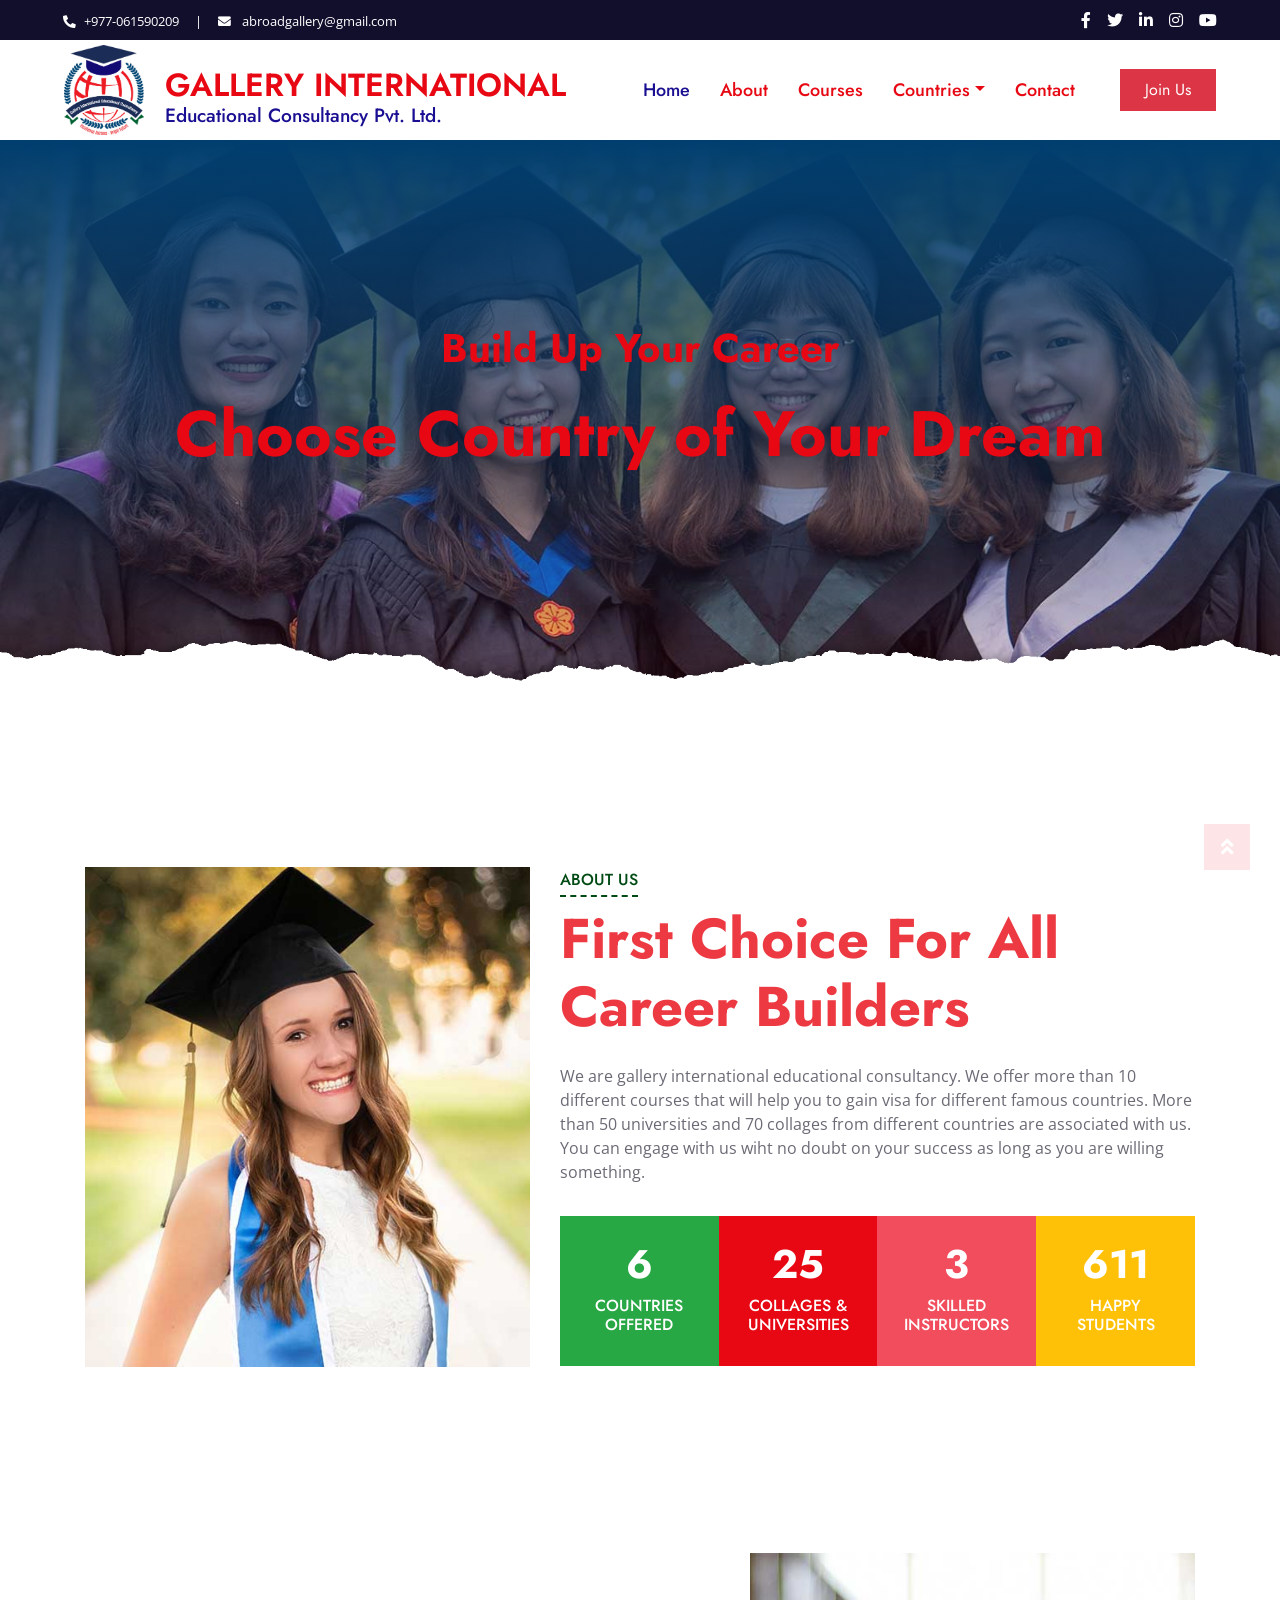
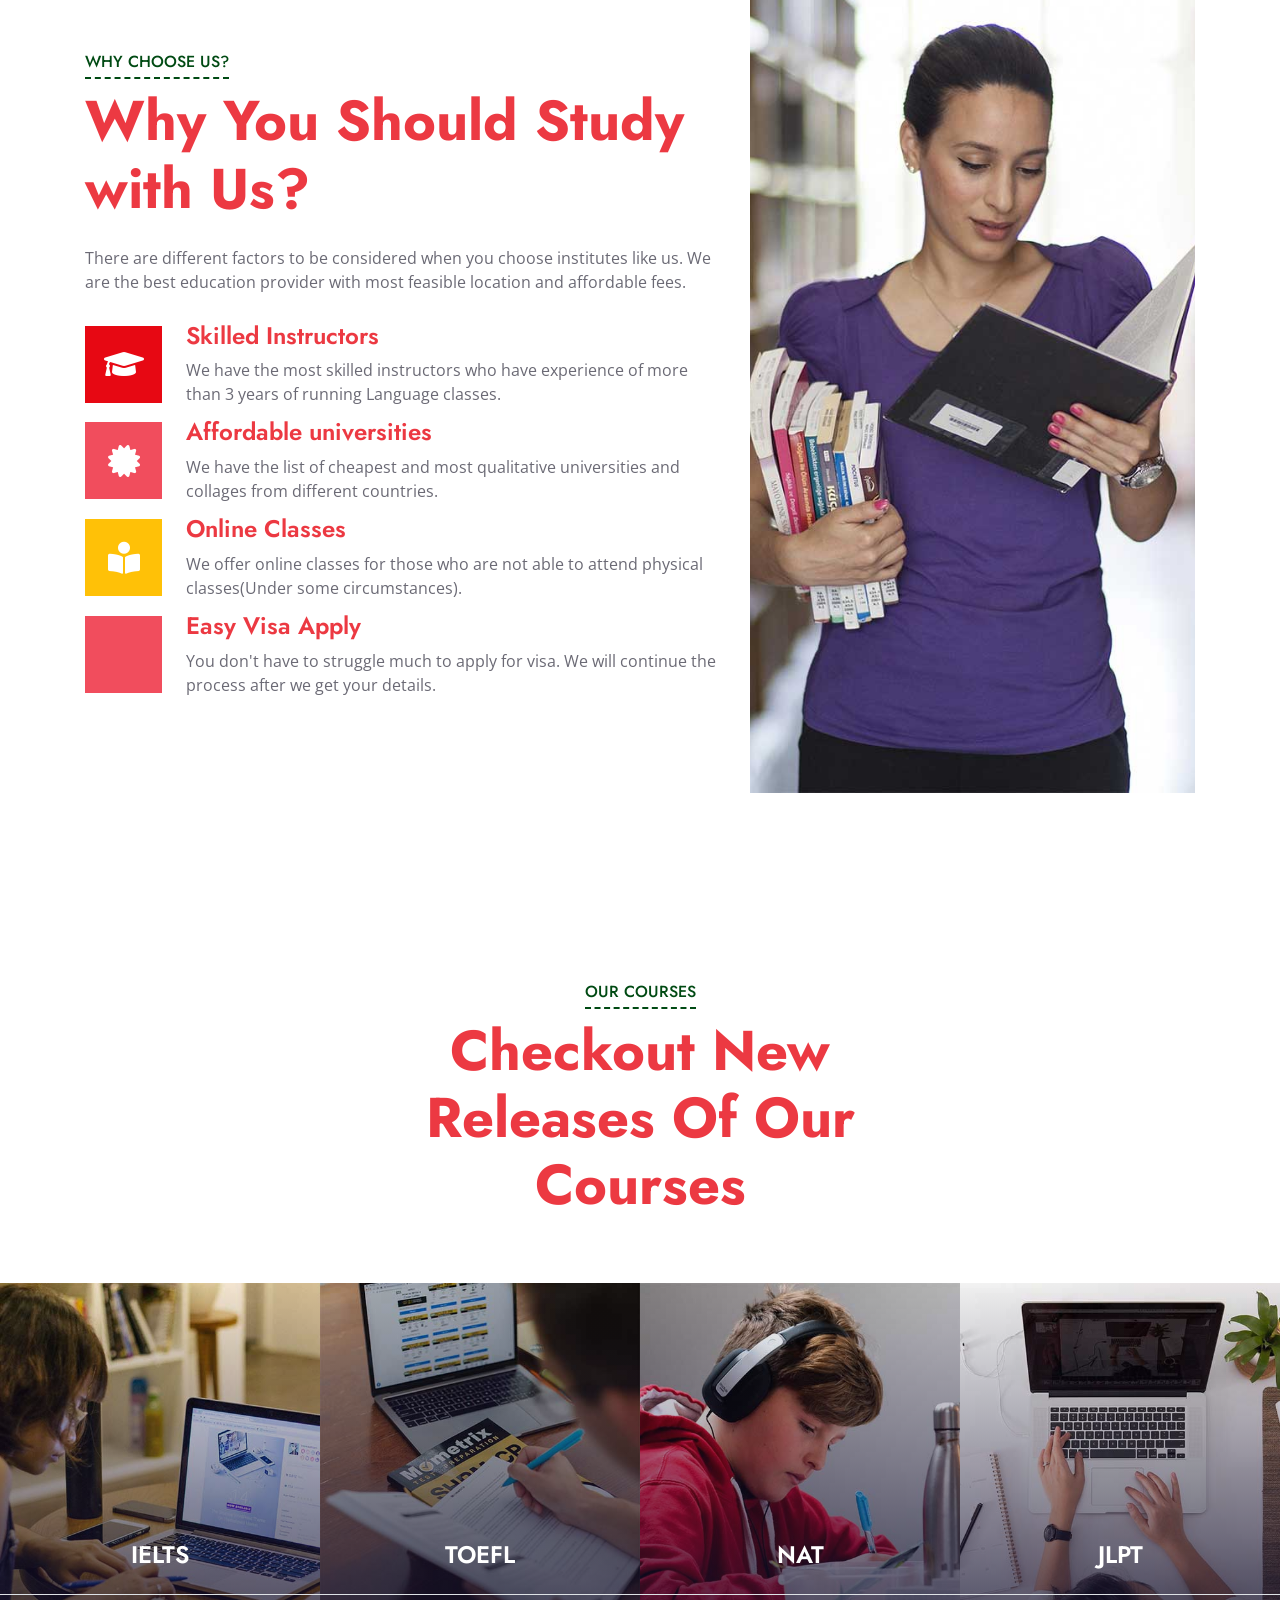
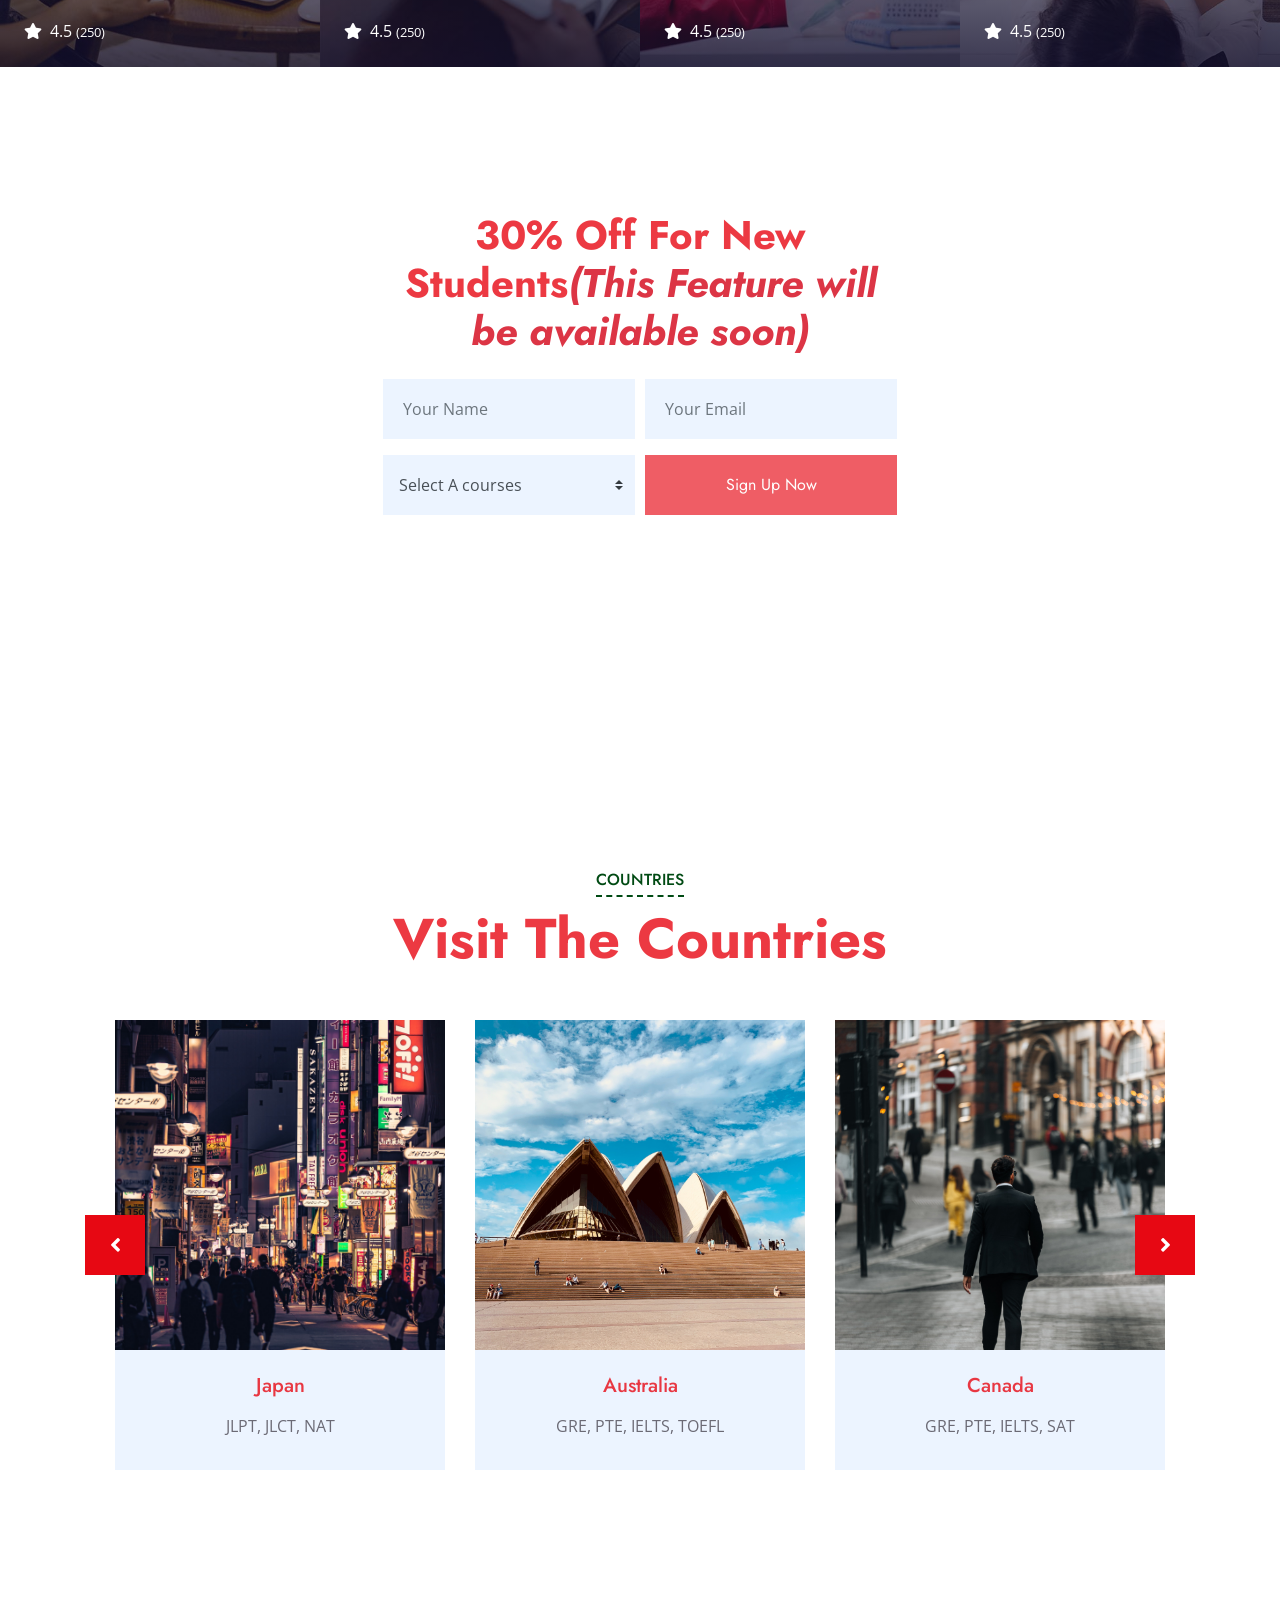
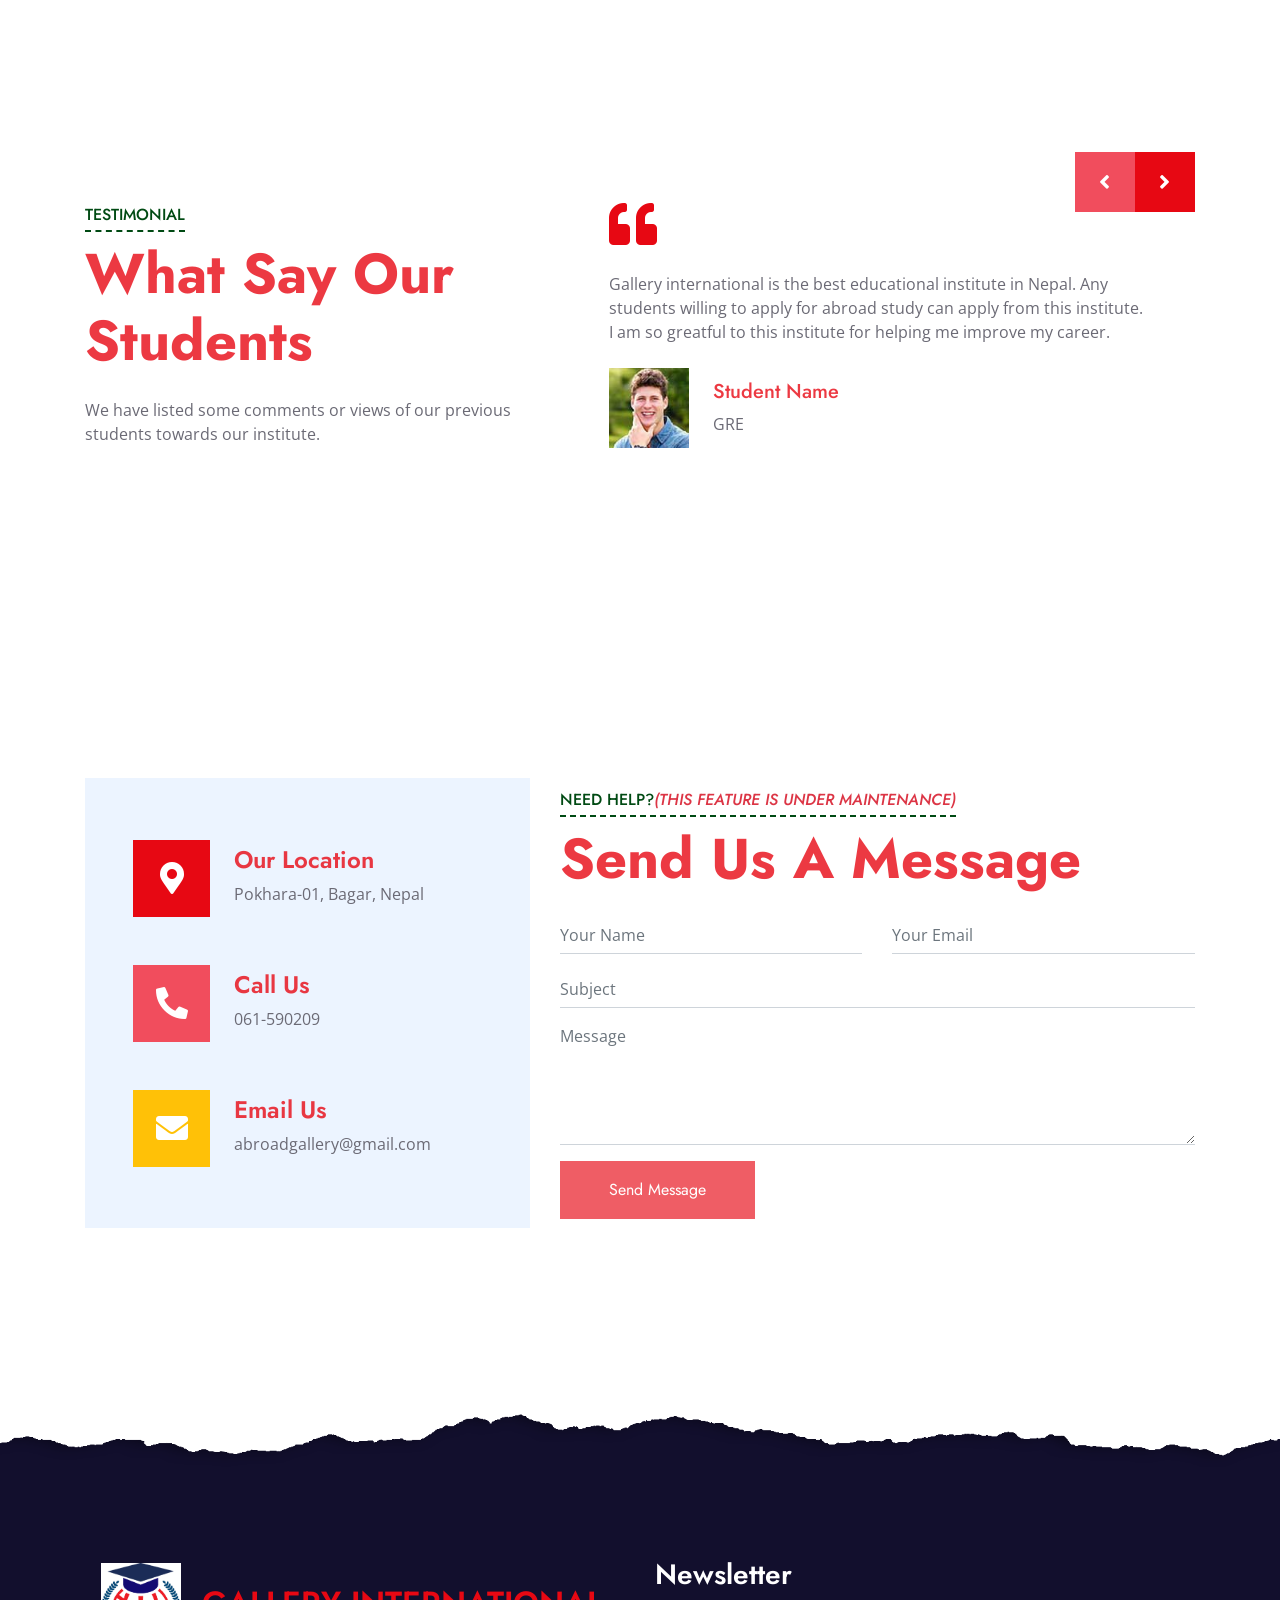
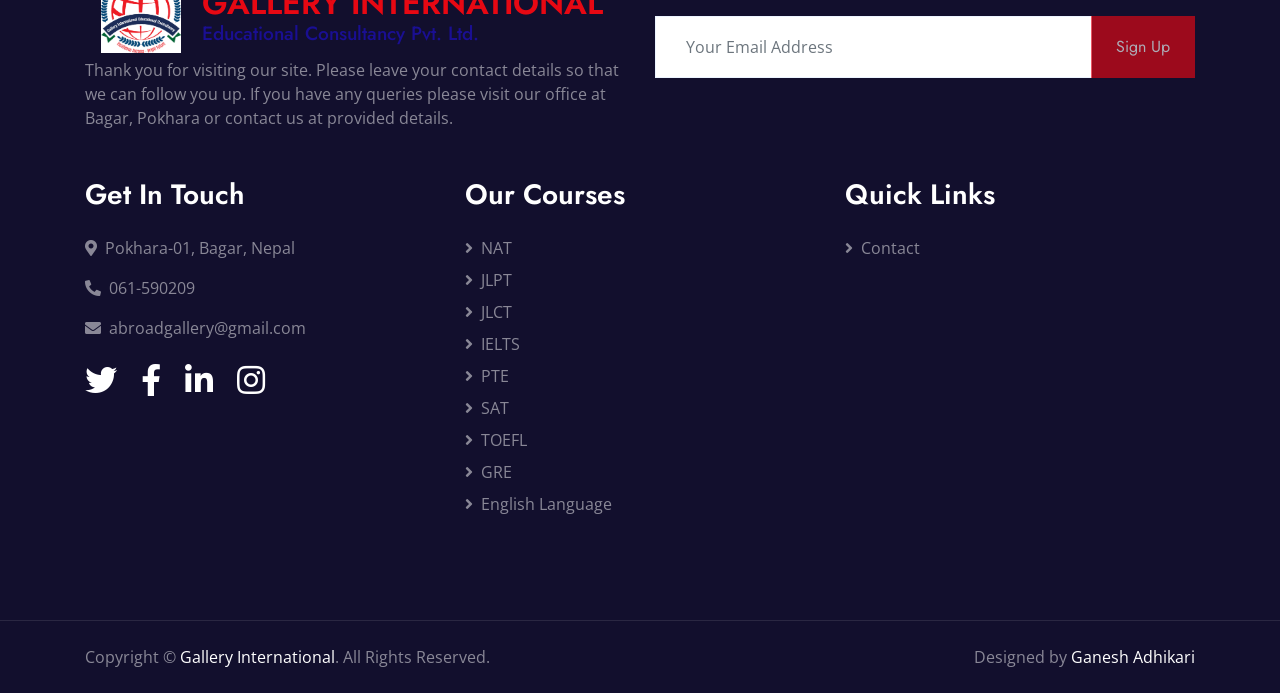
==== commit a5f74455: "countries corrected" ====
--- a/index.html
+++ b/index.html
@@ -76,7 +76,7 @@
             <div class="collapse navbar-collapse justify-content-between px-lg-3" id="navbarCollapse">
                 <div class="navbar-nav mx-auto py-0">
                     <a href="index.html" class="nav-item nav-link active">Home</a>
-                    <a href="./maintenancePage.html" class="nav-item nav-link">About</a>
+                    <a href="#about-us" class="nav-item nav-link">About</a>
                     <a href="#course" class="nav-item nav-link">Courses</a>
                     <div class="nav-item dropdown">
                         <a href="#" class="nav-link dropdown-toggle" data-toggle="dropdown">Countries</a>
@@ -116,7 +116,7 @@
 
 
     <!-- About Start -->
-    <div class="container-fluid py-5">
+    <div class="container-fluid py-5" id="about-us">
         <div class="container py-5">
             <div class="row">
                 <div class="col-lg-5 mb-5 mb-lg-0" style="min-height: 500px;">
@@ -366,21 +366,70 @@
                     <img class="img-fluid w-100" src="img/aus.jpg" alt="">
                     <div class="bg-light text-center p-4">
                         <h5 class="mb-3">Australia</h5>
-                        <p class="mb-2">GRE, PTE, IELTS</p>
+                        <p class="mb-2">GRE, PTE, IELTS, TOEFL</p>
                     </div>
                 </div>
                 <div class="team-item">
                     <img class="img-fluid w-100" src="img/caneda.jpg" alt="">
                     <div class="bg-light text-center p-4">
                         <h5 class="mb-3">Canada</h5>
-                        <p class="mb-2">GRE, PTE, IELTS</p>
+                        <p class="mb-2">GRE, PTE, IELTS, SAT</p>
                     </div>
                 </div>
                 <div class="team-item">
                     <img class="img-fluid w-100" src="img/usa.jpg" alt="">
                     <div class="bg-light text-center p-4">
                         <h5 class="mb-3">United States Of America</h5>
-                        <p class="mb-2">IELTS, PTE, SAT, GRE</p>
+                        <p class="mb-2">IELTS, PTE, DET, TOEFL</p>
+                    </div>
+                </div>
+                <div class="team-item">
+                    <img class="img-fluid w-100" src="img/nz.jpg" alt="">
+                    <div class="bg-light text-center p-4">
+                        <h5 class="mb-3">New Zealand</h5>
+                        <p class="mb-2">IELTS, PTE, GRE, TOEFL</p>
+                    </div>
+                </div>
+                <div class="team-item">
+                    <img class="img-fluid w-100" src="img/denmark.jpg" alt="">
+                    <div class="bg-light text-center p-4">
+                        <h5 class="mb-3">Denmark</h5>
+                        <p class="mb-2">IELTS, PTE, GRE, TOEFL</p>
+                    </div>
+                </div>
+                <div class="team-item">
+                    <img class="img-fluid w-100" src="img/france.jpg" alt="">
+                    <div class="bg-light text-center p-4">
+                        <h5 class="mb-3">France</h5>
+                        <p class="mb-2">Language test optional</p>
+                    </div>
+                </div>
+                <div class="team-item">
+                    <img class="img-fluid w-100" src="img/malta.jpg" alt="">
+                    <div class="bg-light text-center p-4">
+                        <h5 class="mb-3">Malta</h5>
+                        <p class="mb-2">Language test optional</p>
+                    </div>
+                </div>
+                <div class="team-item">
+                    <img class="img-fluid w-100" src="img/sweden.jpg" alt="">
+                    <div class="bg-light text-center p-4">
+                        <h5 class="mb-3">Sweden</h5>
+                        <p class="mb-2">IELTS, PTE</p>
+                    </div>
+                </div>
+                <div class="team-item">
+                    <img class="img-fluid w-100" src="img/cyprus.jpg" alt="">
+                    <div class="bg-light text-center p-4">
+                        <h5 class="mb-3">Cyprus</h5>
+                        <p class="mb-2">IELTS, Optional</p>
+                    </div>
+                </div>
+                <div class="team-item">
+                    <img class="img-fluid w-100" src="img/europ.jpg" alt="">
+                    <div class="bg-light text-center p-4">
+                        <h5 class="mb-3">Europe</h5>
+                        <p class="mb-2">IELTS, PTE, Optional</p>
                     </div>
                 </div>
             </div>
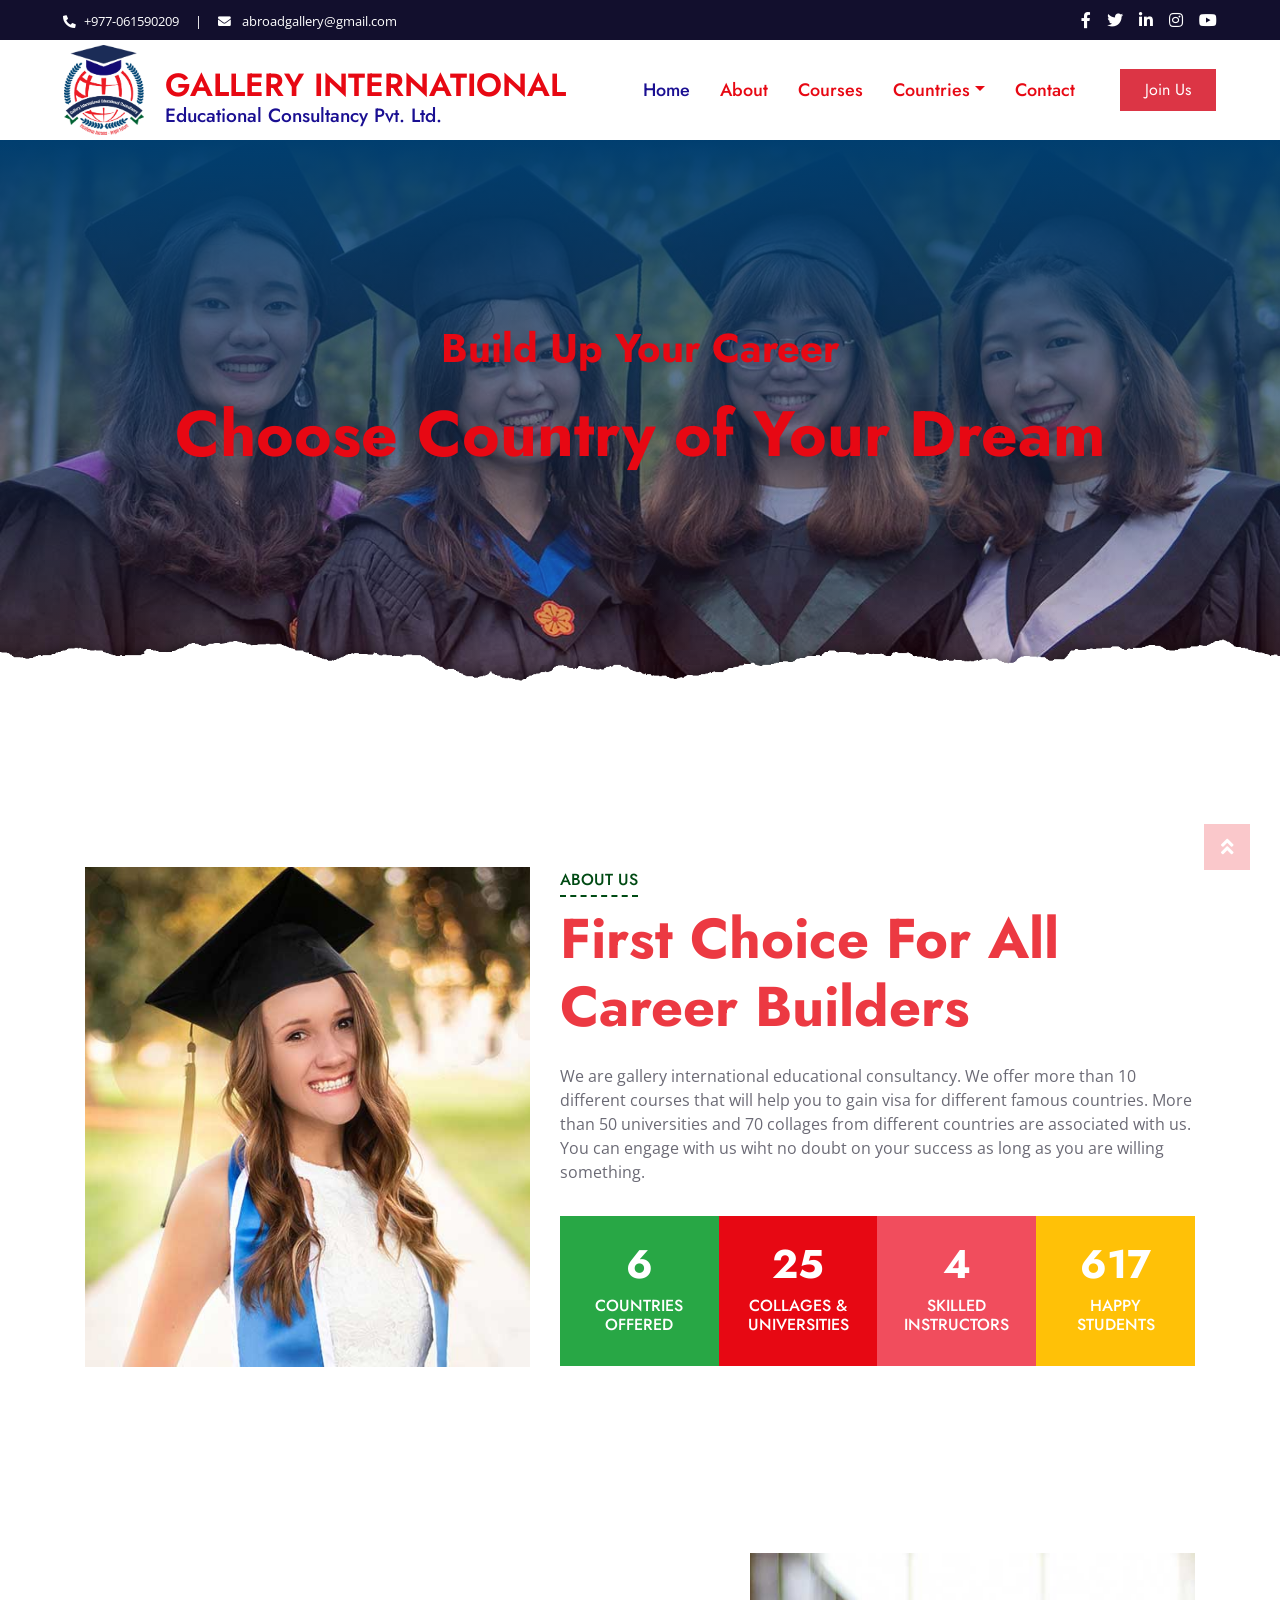
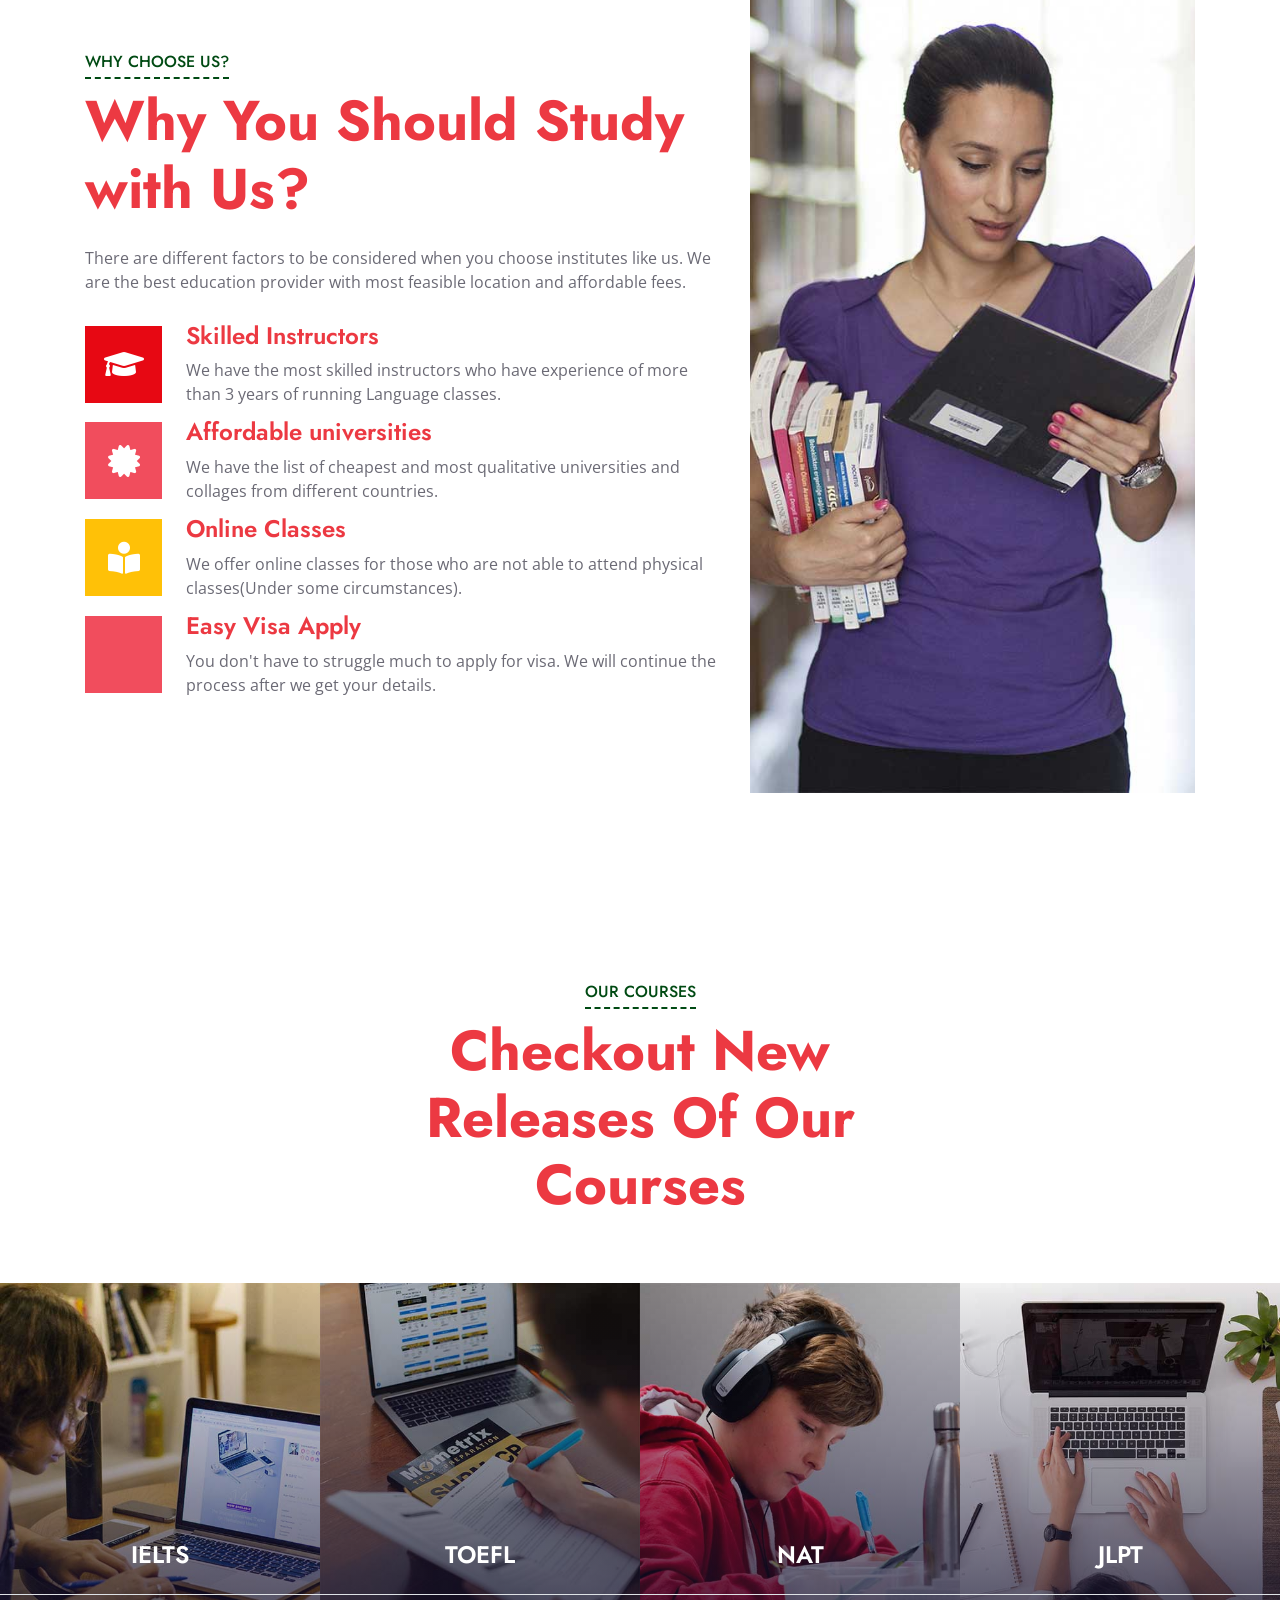
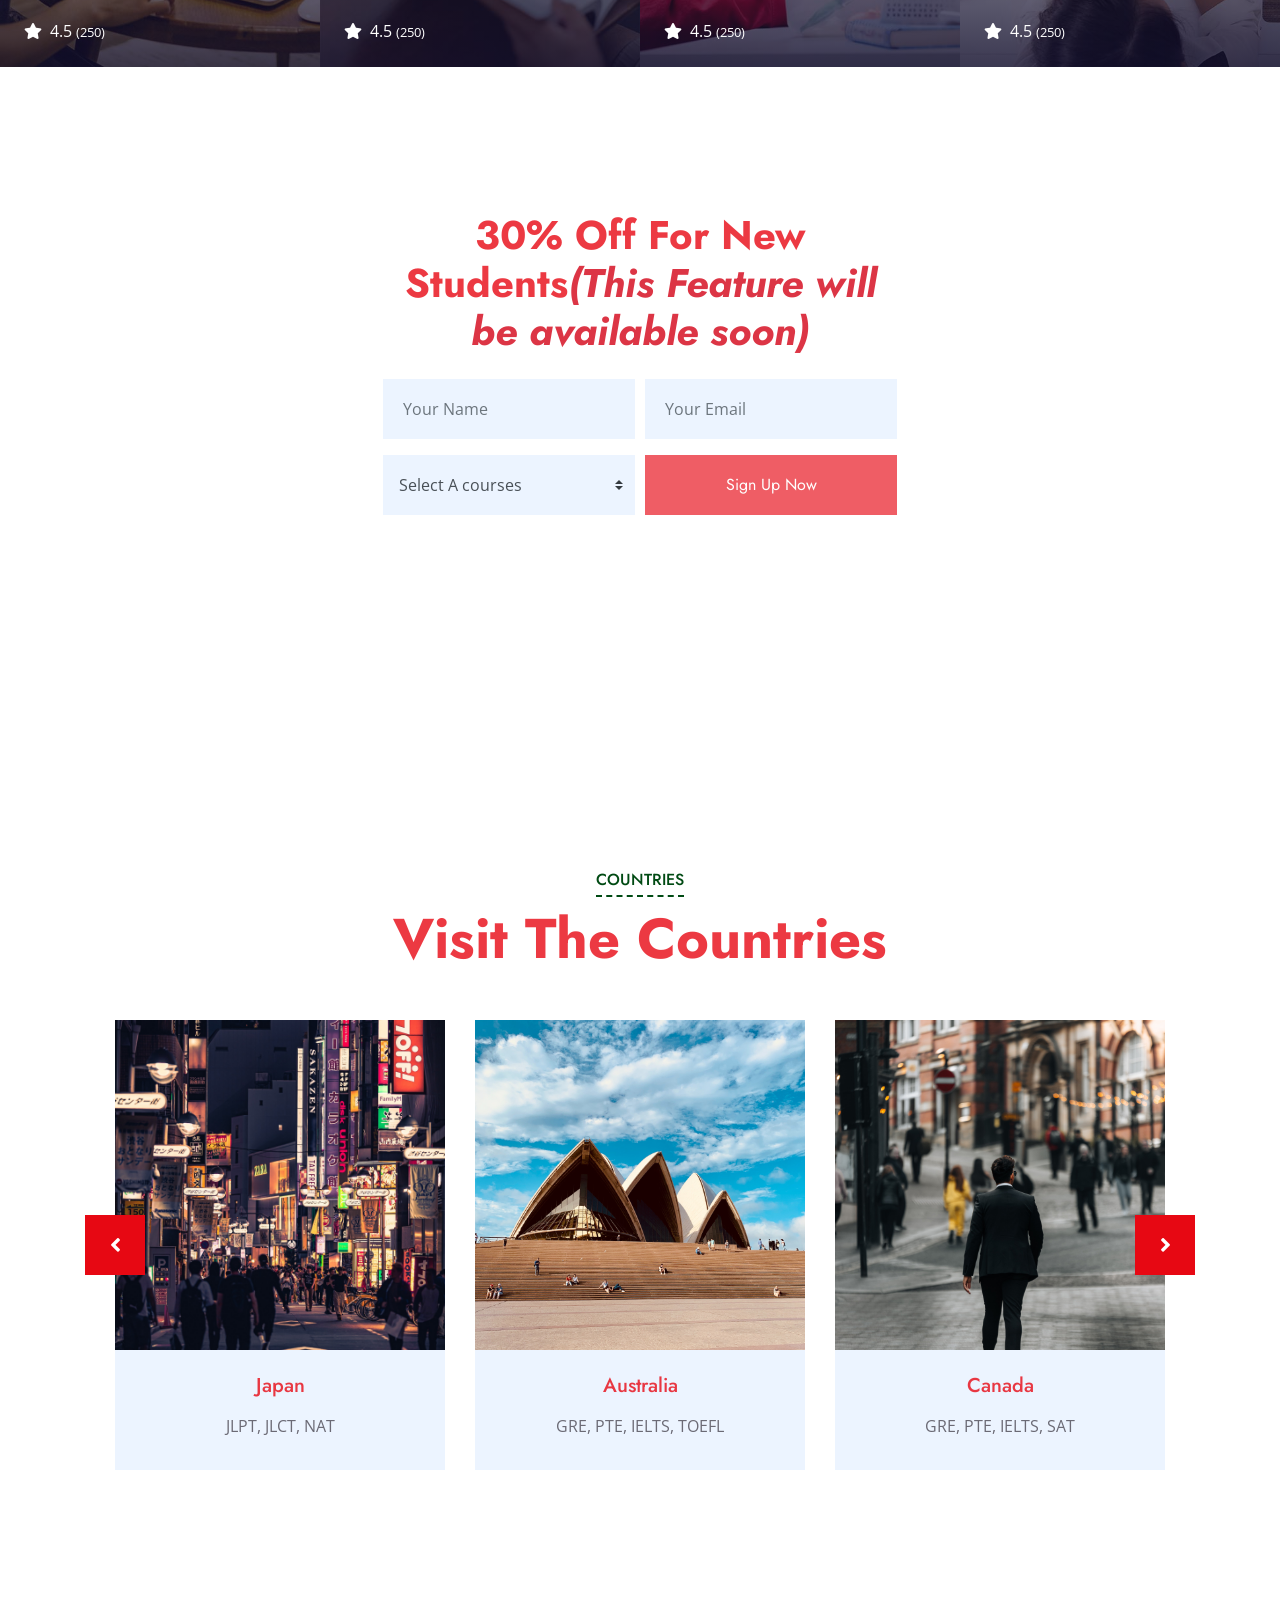
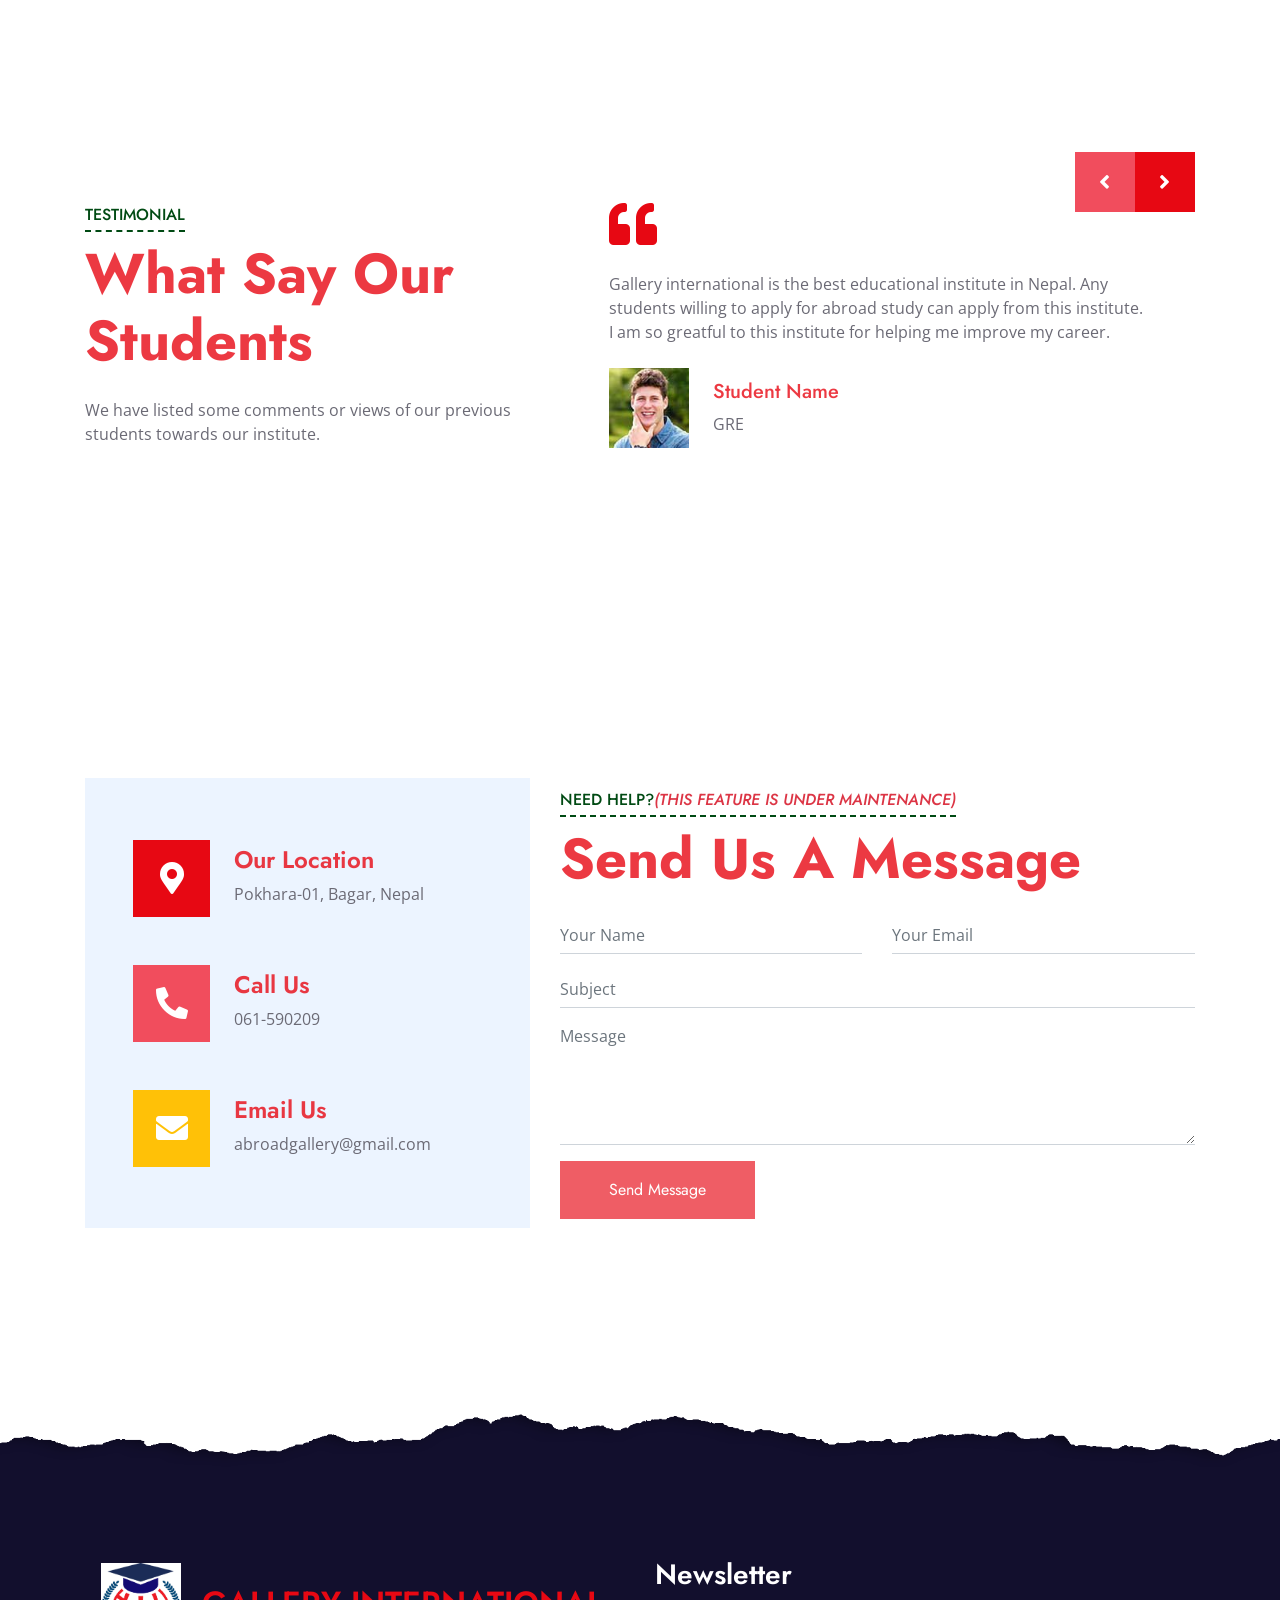
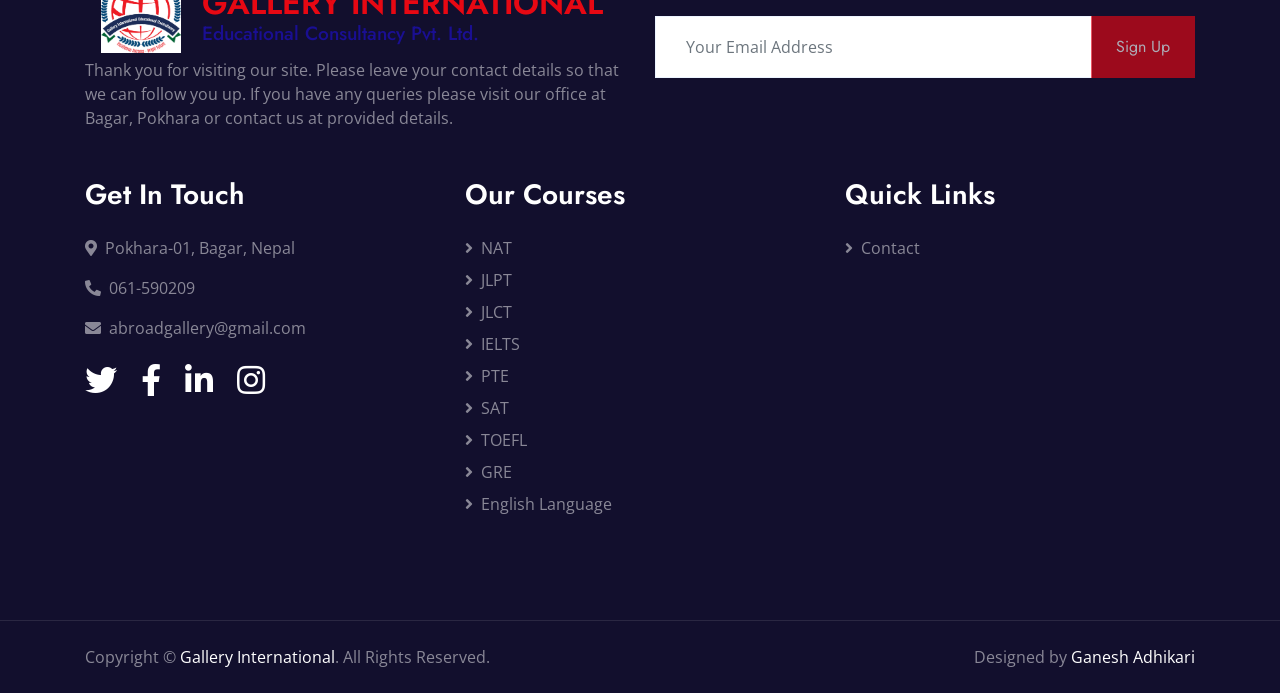
==== commit 0a6c032b: "details update" ====
--- a/index.html
+++ b/index.html
@@ -245,7 +245,7 @@
                         </div>
                     </div>
                     <div class="w-100 bg-white text-center p-4" >
-                        <a class="btn btn-primary" href="detail.html">Course Detail</a>
+                        <a class="btn btn-primary" href="#">Course Detail</a>
                     </div>
                 </div>
             </div>
@@ -259,7 +259,7 @@
                         </div>
                     </div>
                     <div class="w-100 bg-white text-center p-4" >
-                        <a class="btn btn-primary" href="detail.html">Course Detail</a>
+                        <a class="btn btn-primary" href="#">Course Detail</a>
                     </div>
                 </div>
             </div>
@@ -273,7 +273,7 @@
                         </div>
                     </div>
                     <div class="w-100 bg-white text-center p-4" >
-                        <a class="btn btn-primary" href="detail.html">Course Detail</a>
+                        <a class="btn btn-primary" href="#">Course Detail</a>
                     </div>
                 </div>
             </div>
@@ -287,7 +287,7 @@
                         </div>
                     </div>
                     <div class="w-100 bg-white text-center p-4" >
-                        <a class="btn btn-primary" href="detail.html">Course Detail</a>
+                        <a class="btn btn-primary" href="#">Course Detail</a>
                     </div>
                 </div>
             </div>
@@ -301,7 +301,7 @@
                         </div>
                     </div>
                     <div class="w-100 bg-white text-center p-4" >
-                        <a class="btn btn-primary" href="detail.html">Course Detail</a>
+                        <a class="btn btn-primary" href="#">Course Detail</a>
                     </div>
                 </div>
             </div>
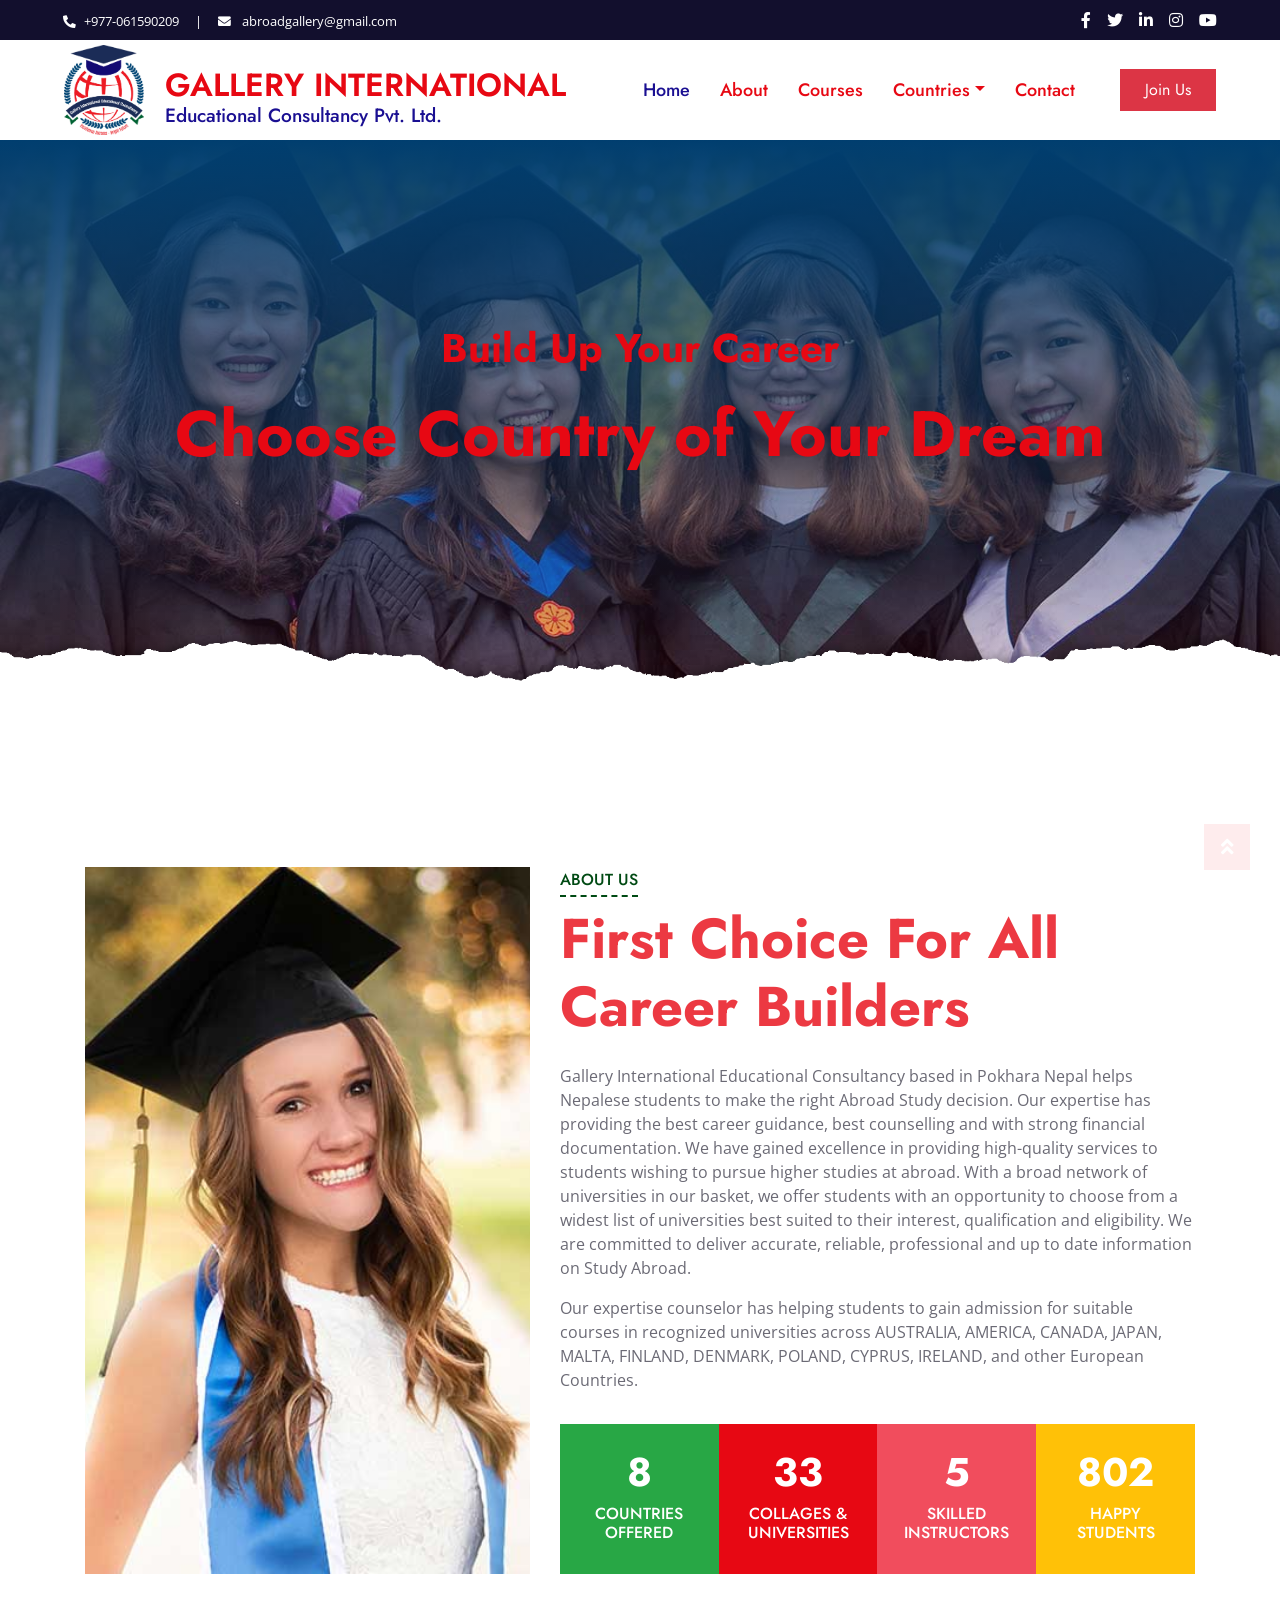
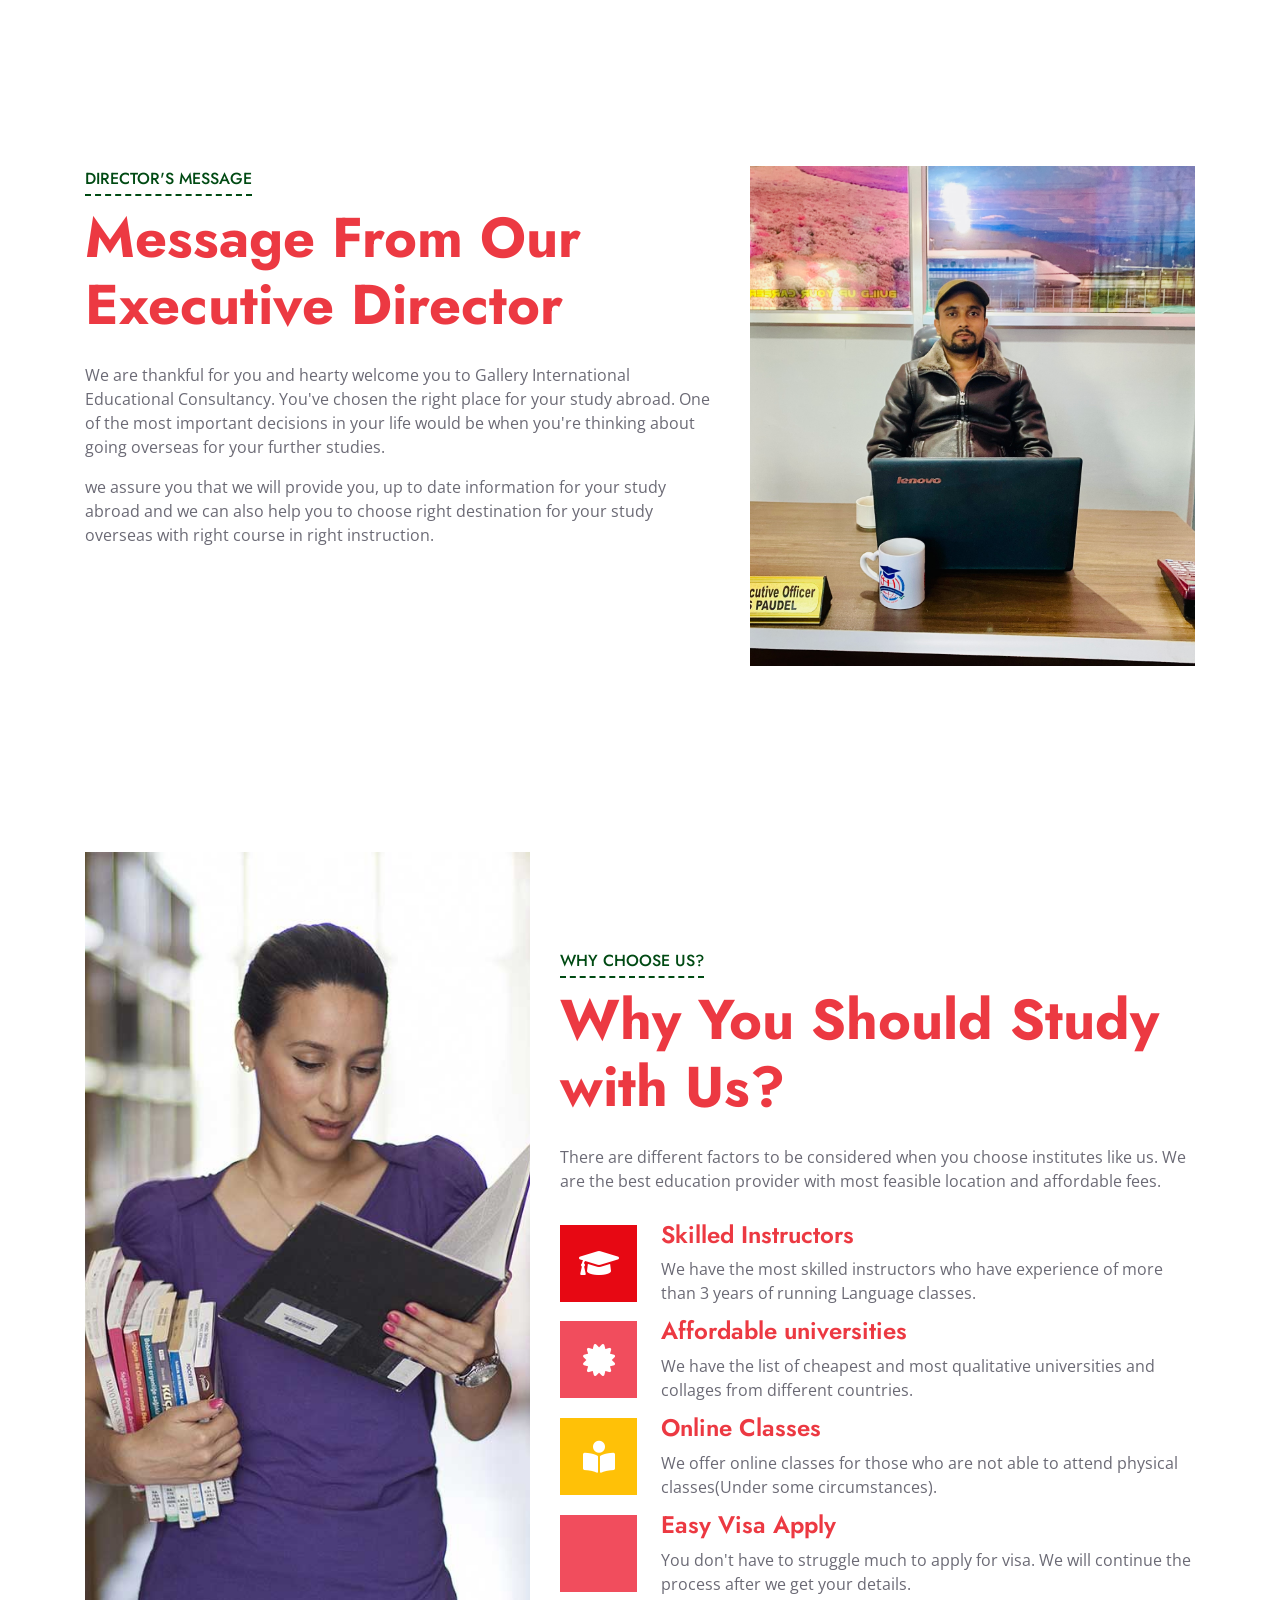
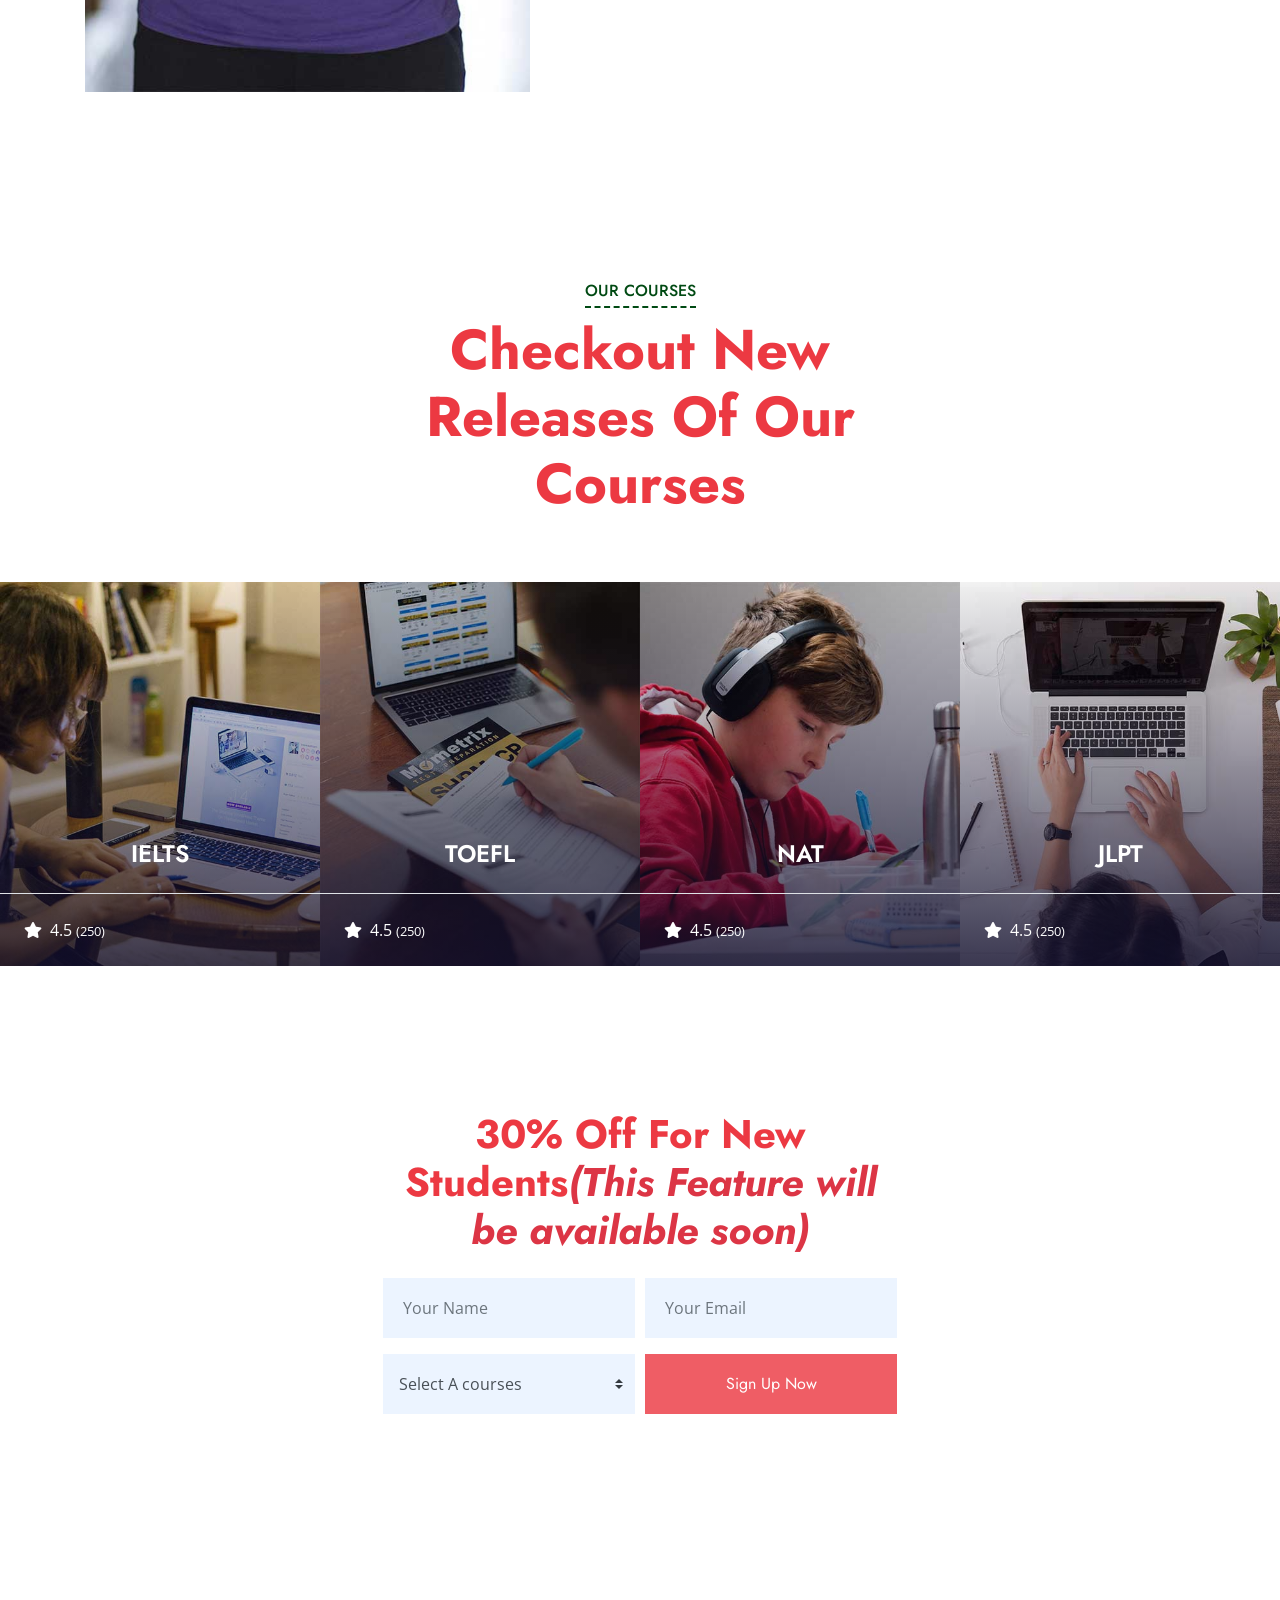
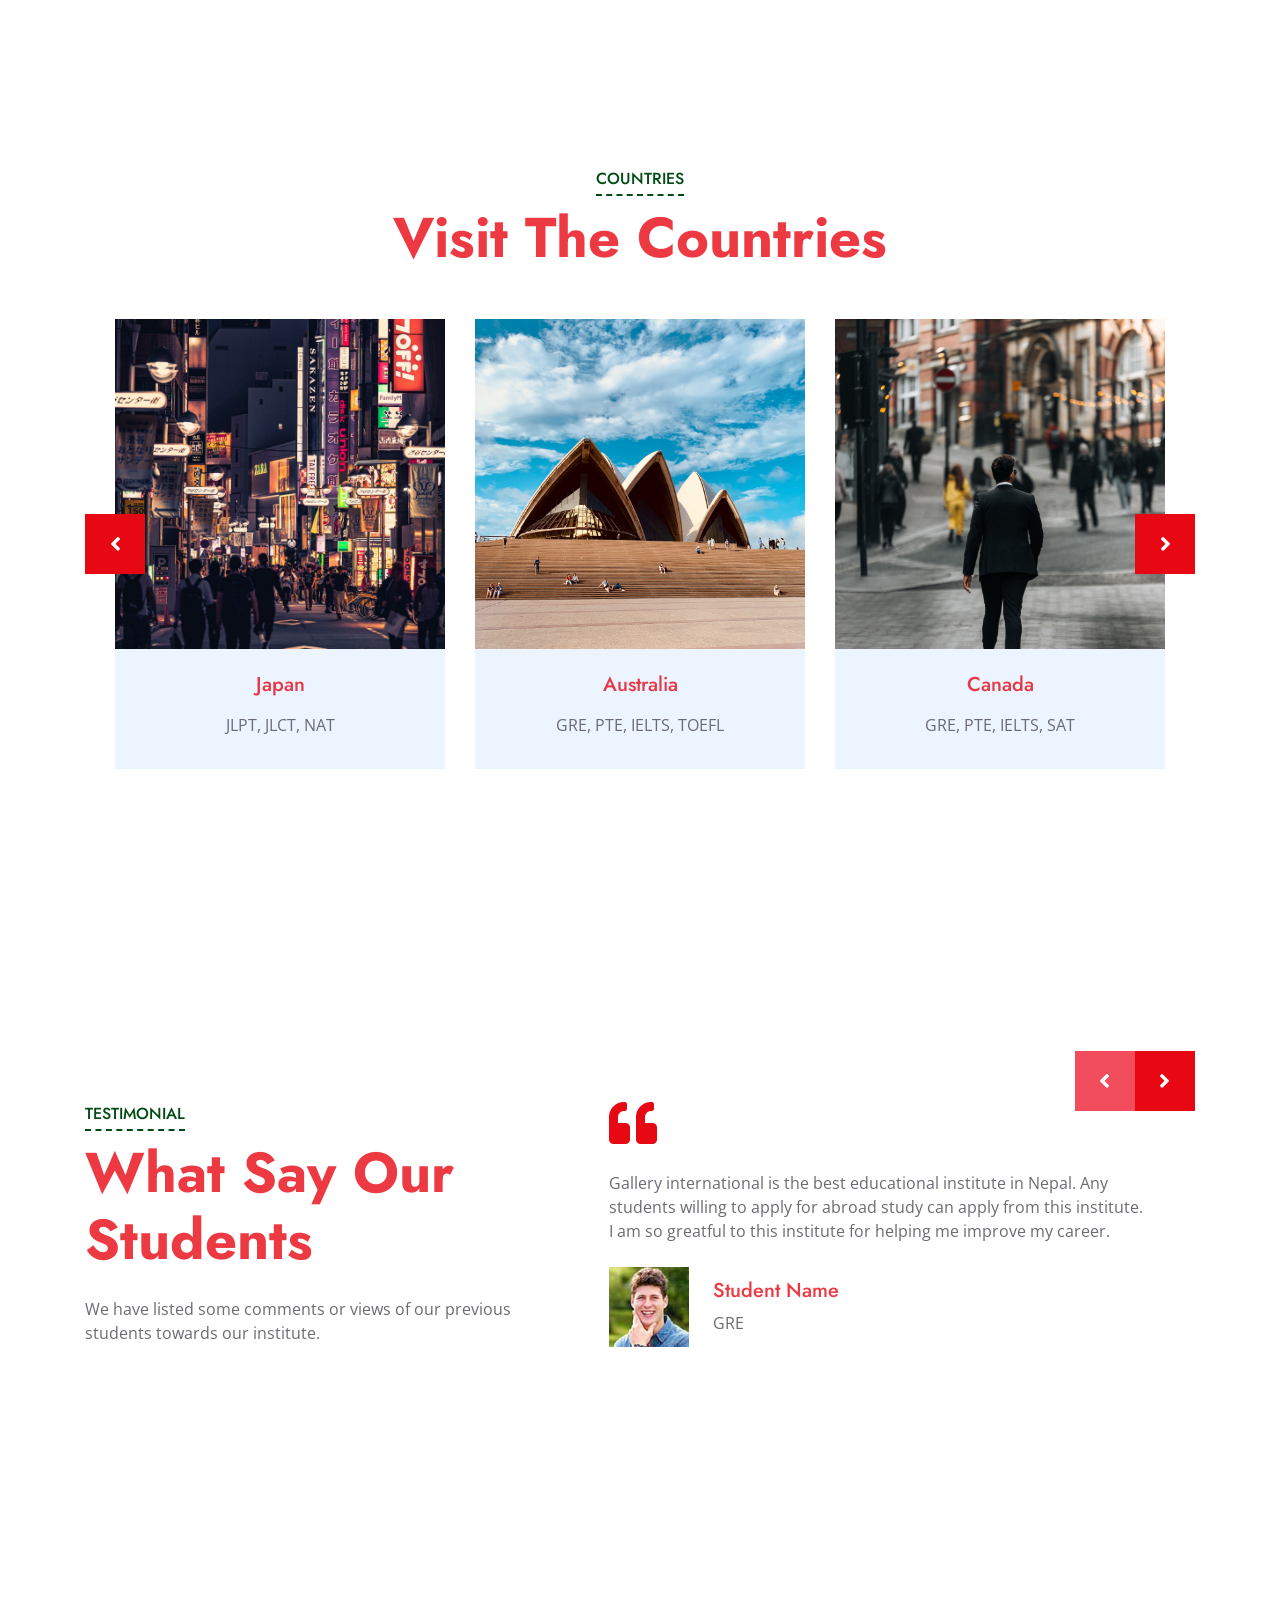
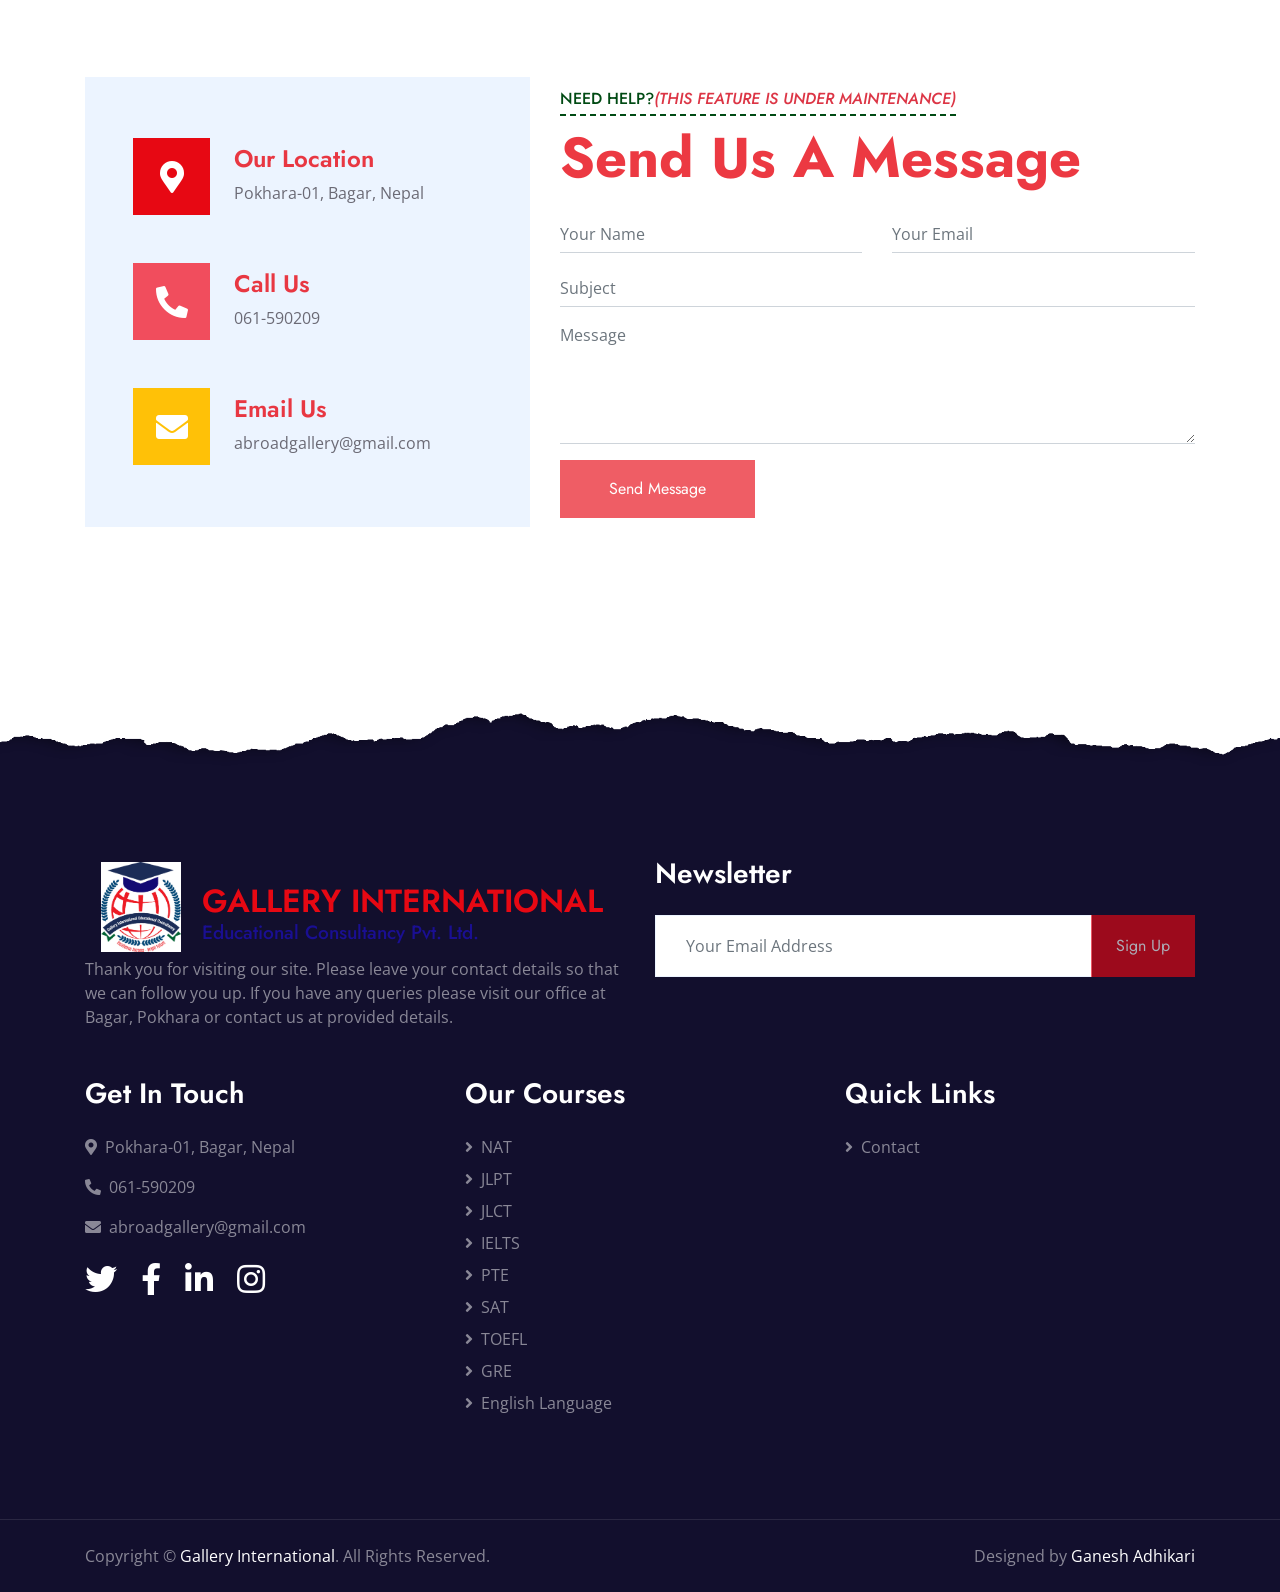
==== commit 81b66166: "About Us Content and Director's message" ====
--- a/index.html
+++ b/index.html
@@ -129,10 +129,17 @@
                         <h6 class="d-inline-block position-relative text-uppercase pb-2">About Us</h6>
                         <h1 class="display-4">First Choice For All Career Builders</h1>
                     </div>
-                    <p>We are gallery international educational consultancy. We offer more than 10 different courses that will help 
-                        you to gain visa for different famous countries. More than 50 universities and 70 collages
-                        from different countries are associated with us. You can engage with us wiht no doubt on your 
-                        success as long as you are willing something.</p>
+                    <p>Gallery International Educational Consultancy based in Pokhara Nepal helps Nepalese
+                        students to make the right Abroad Study decision. Our expertise has providing the best career
+                        guidance, best counselling and with strong financial documentation. We have gained excellence
+                        in providing high-quality services to students wishing to pursue higher studies at abroad. With a
+                        broad network of universities in our basket, we offer students with an opportunity to choose
+                        from a widest list of universities best suited to their interest, qualification and eligibility. We are
+                        committed to deliver accurate, reliable, professional and up to date information on Study
+                        Abroad.</p>
+                        <p>Our expertise counselor has helping students to gain admission for suitable courses in
+                        recognized universities across AUSTRALIA, AMERICA, CANADA, JAPAN, MALTA,
+                        FINLAND, DENMARK, POLAND, CYPRUS, IRELAND, and other European Countries.</p>
                     <div class="row pt-3 mx-0">
                         <div class="col-3 px-0">
                             <div class="bg-success text-center p-4">
@@ -164,12 +171,41 @@
         </div>
     </div>
     <!-- About End -->
-
-
+<!-- Message from ED -->
+<div class="container-fluid py-5" id="message">
+    <div class="container py-5">
+        <div class="row">
+            
+            <div class="col-lg-7">
+                <div class="section-title position-relative mb-4">
+                    <h6 class="d-inline-block position-relative text-uppercase pb-2">Director's Message</h6>
+                    <h1 class="display-4">Message From Our Executive Director</h1>
+                </div>
+                <p>We are thankful for you and hearty welcome you to Gallery International Educational
+                    Consultancy. You&#39;ve chosen the right place for your study abroad. One of the most important
+                    decisions in your life would be when you&#39;re thinking about going overseas for your further
+                    studies.</p>
+                    <p>we assure you that we will provide you, up to date information for your study abroad and we
+                    can also help you to choose right destination for your study overseas with right course in right
+                    instruction.</p>
+            </div>
+            <div class="col-lg-5 mb-5 mb-lg-0" style="min-height: 500px;">
+                <div class="position-relative h-100">
+                    <img class="position-absolute w-100 h-100" src="img/execdir.jpg" style="object-fit: cover;">
+                </div>
+            </div>
+        </div>
+    </div>
+</div>
     <!-- Feature Start -->
     <div class="container-fluid bg-image" style="margin: 90px 0;">
         <div class="container">
             <div class="row">
+                <div class="col-lg-5" style="min-height: 500px;">
+                    <div class="position-relative h-100">
+                        <img class="position-absolute w-100 h-100" src="img/feature.jpg" style="object-fit: cover;">
+                    </div>
+                </div>
                 <div class="col-lg-7 my-5 pt-5 pb-lg-5">
                     <div class="section-title position-relative mb-4">
                         <h6 class="d-inline-block position-relative text-uppercase pb-2">Why Choose Us?</h6>
@@ -211,11 +247,6 @@
                             <h4>Easy Visa Apply</h4>
                             <p class="m-0">You don't have to struggle much to apply for visa. We will continue the process after we get your details.</p>
                         </div>
-                    </div>
-                </div>
-                <div class="col-lg-5" style="min-height: 500px;">
-                    <div class="position-relative h-100">
-                        <img class="position-absolute w-100 h-100" src="img/feature.jpg" style="object-fit: cover;">
                     </div>
                 </div>
             </div>
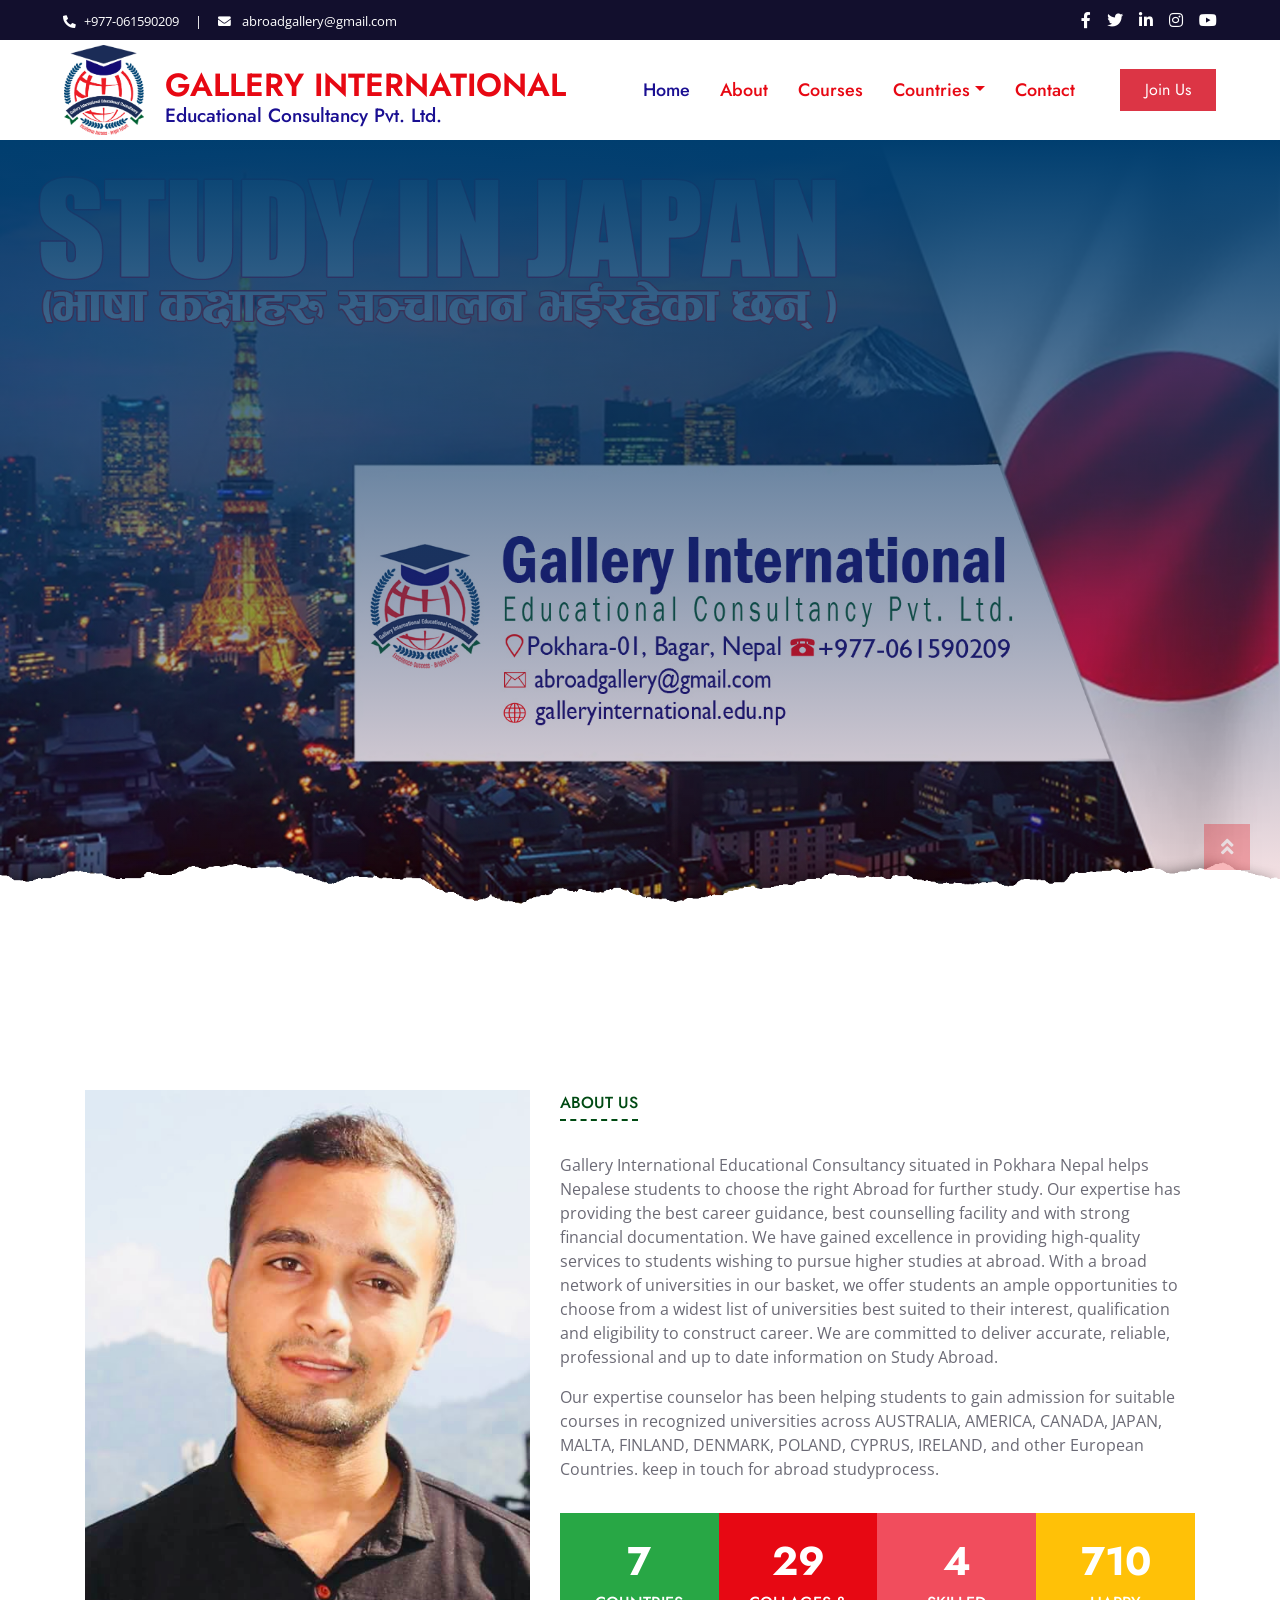
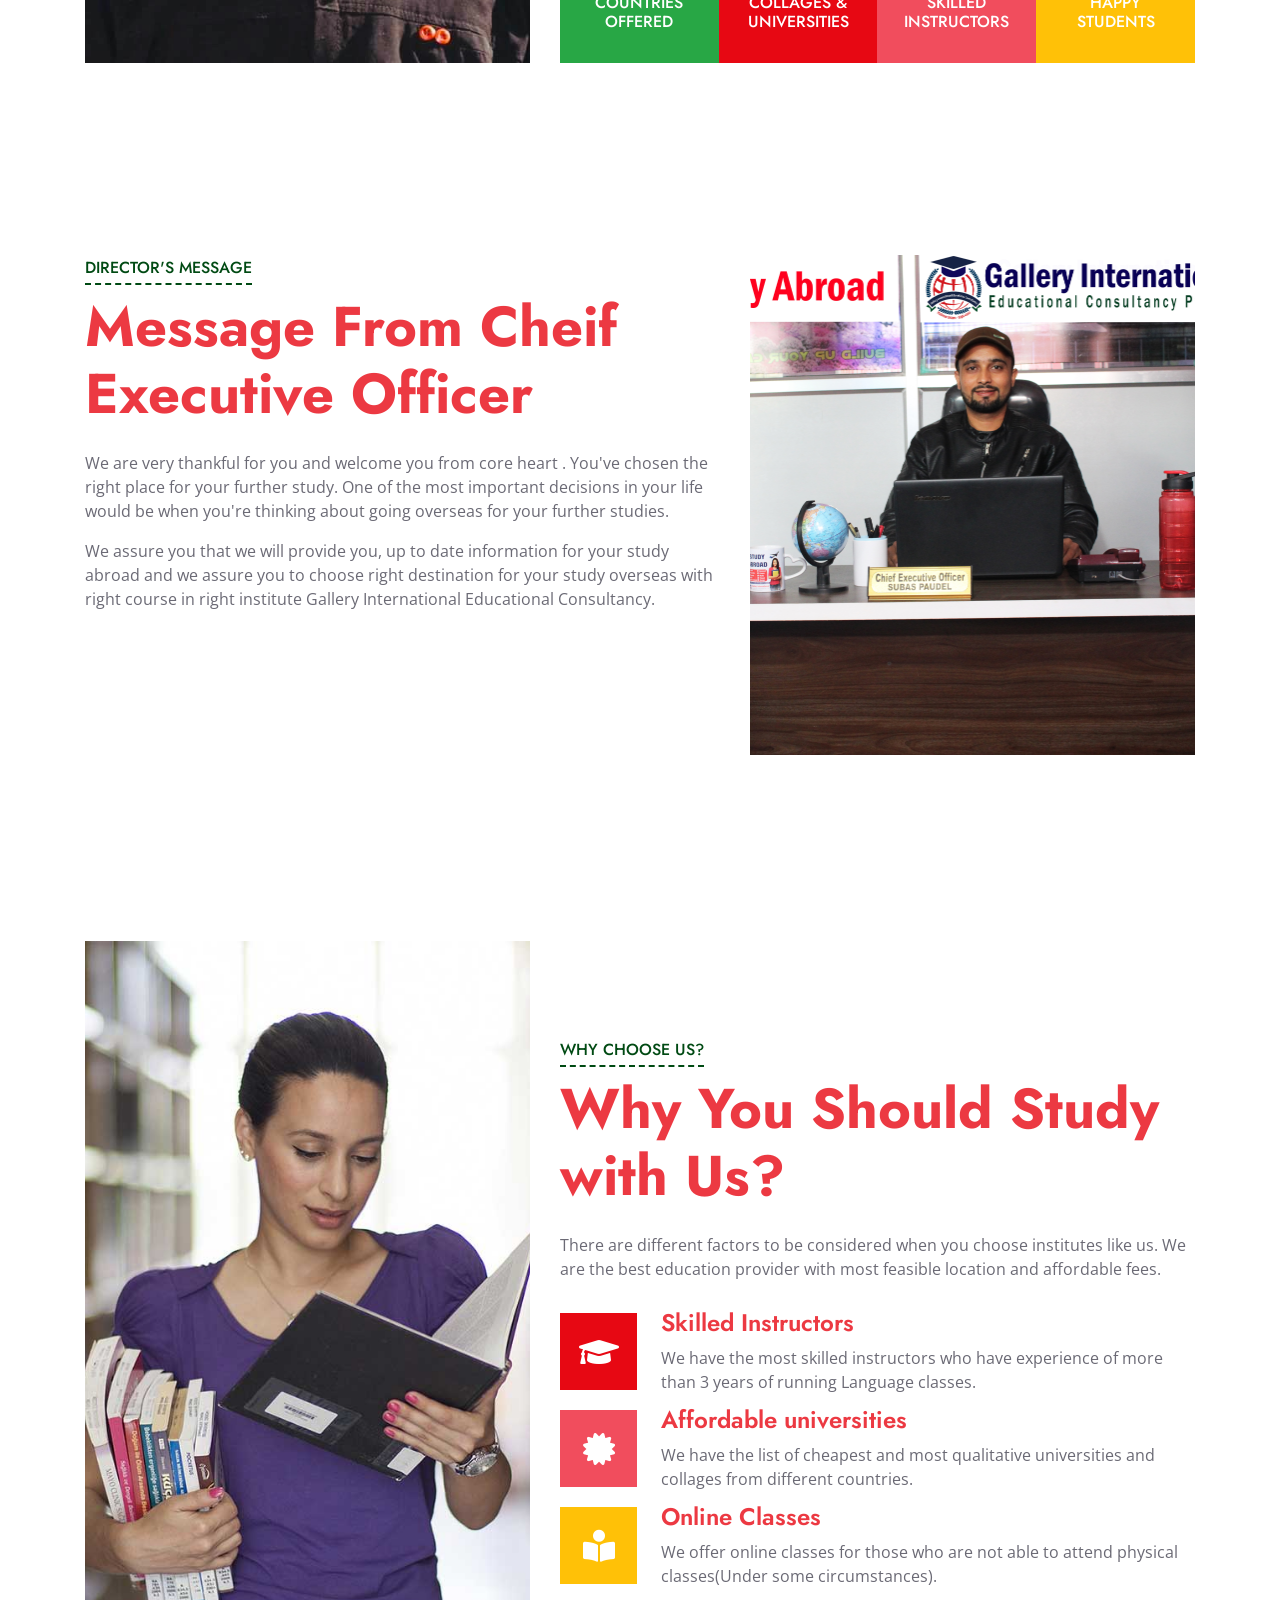
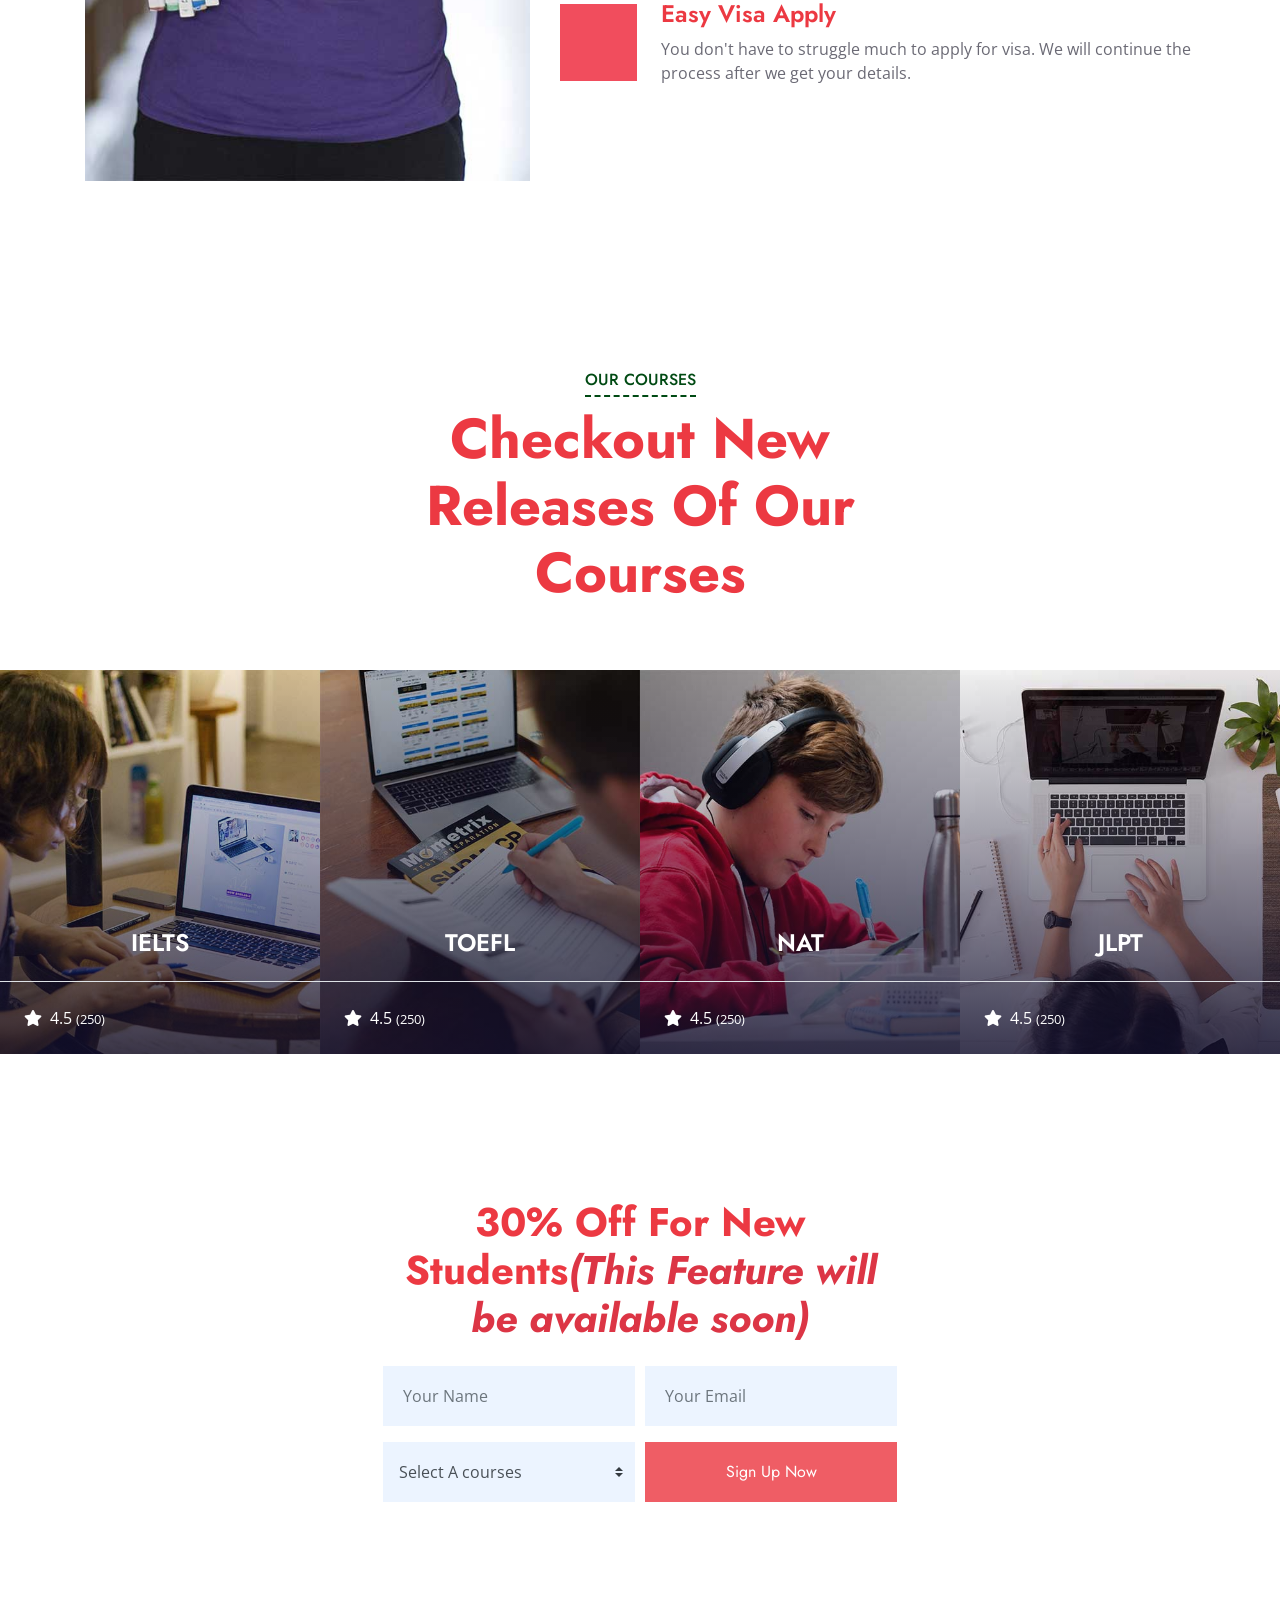
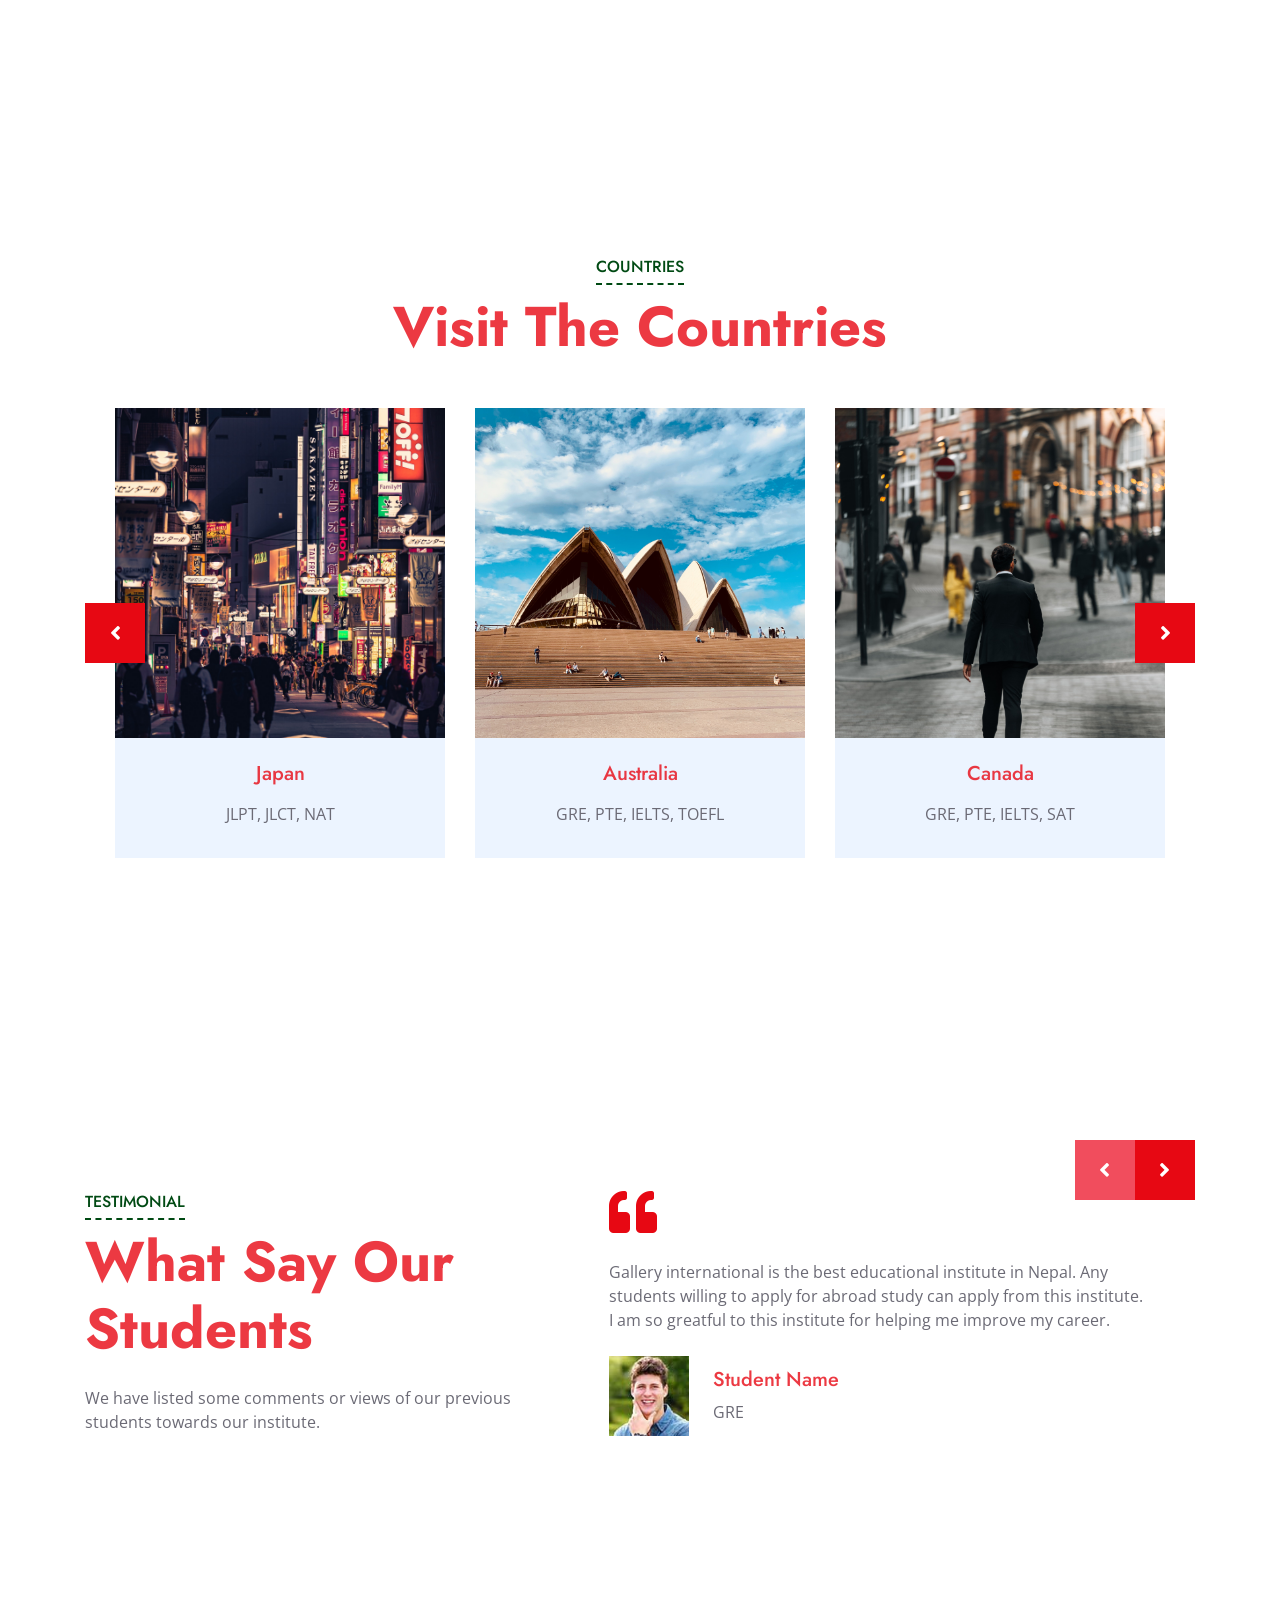
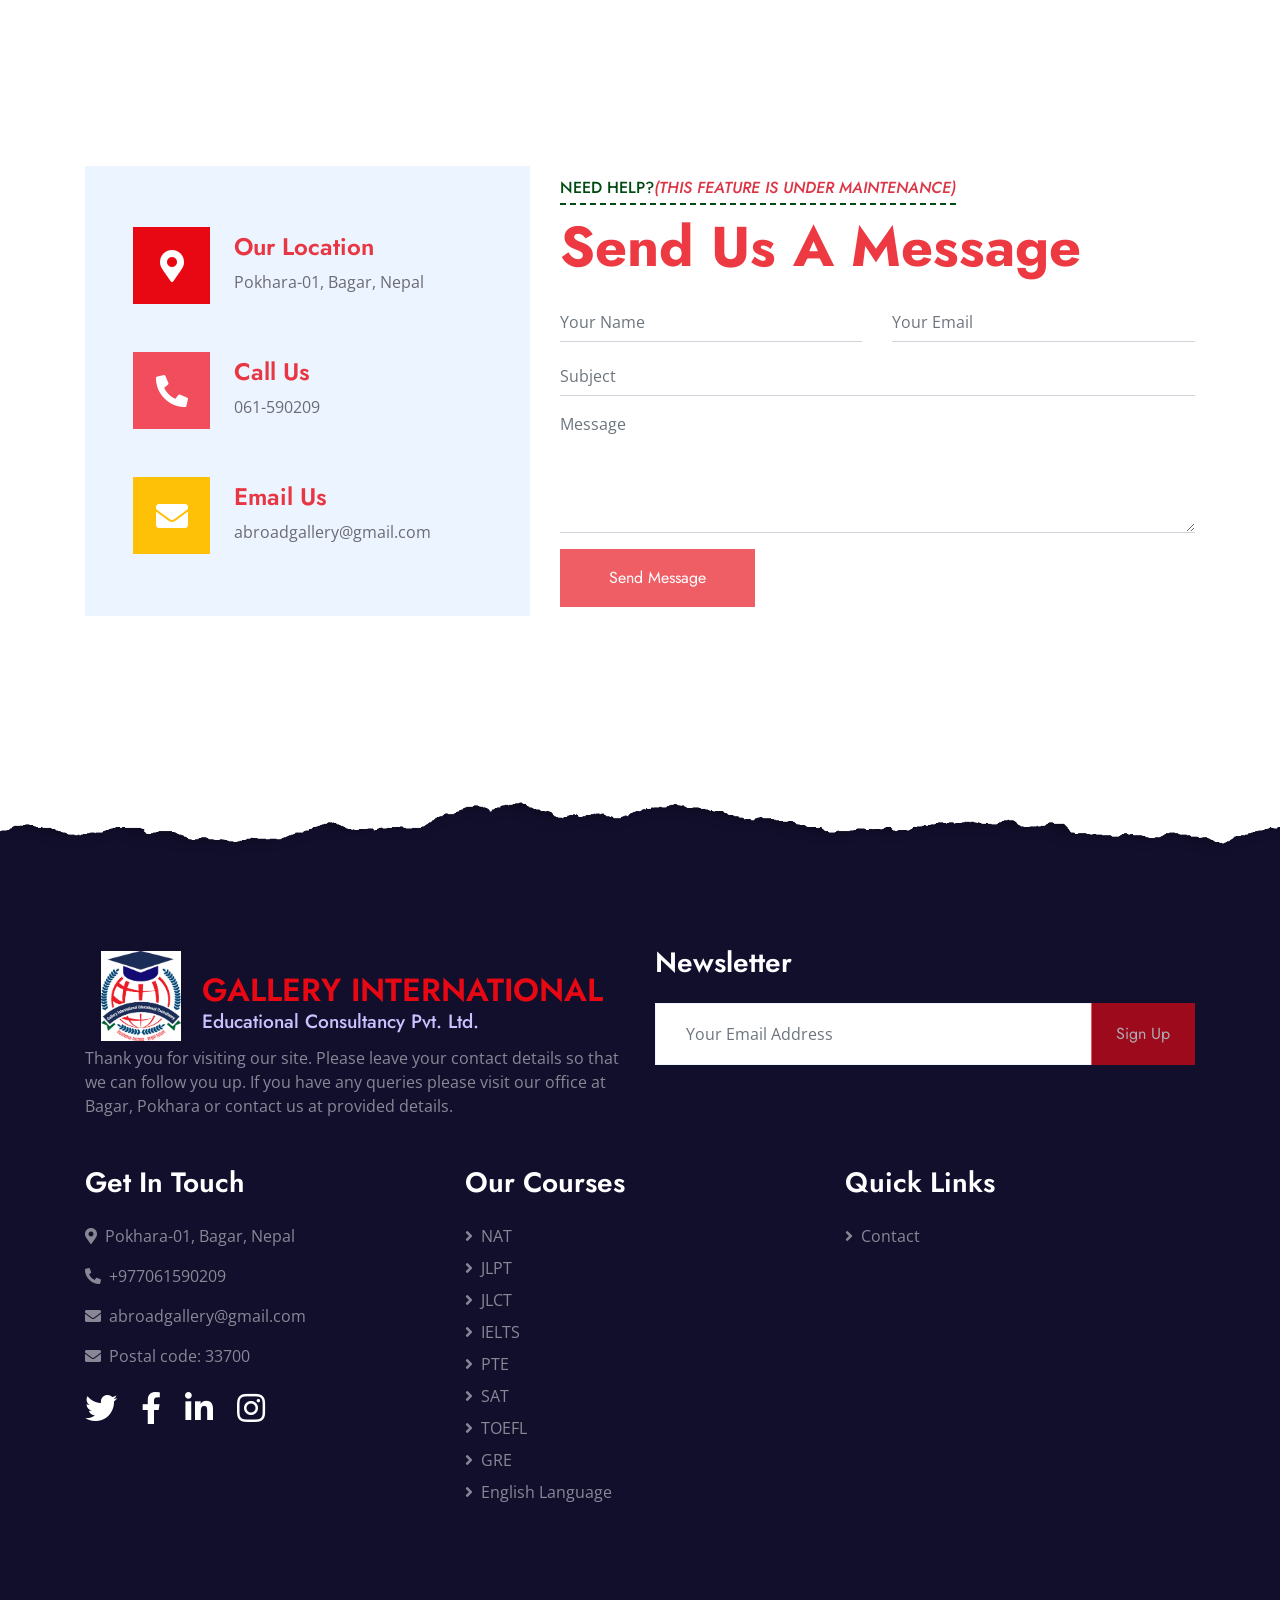
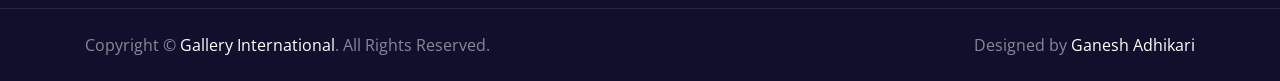
==== commit d584cc1c: "Too many fixes" ====
--- a/index.html
+++ b/index.html
@@ -23,6 +23,7 @@
 
     <!-- Customized Bootstrap Stylesheet -->
     <link href="css/style.css" rel="stylesheet">
+    
 </head>
 
 <body>
@@ -95,7 +96,7 @@
                             <a href="#" class="dropdown-item">Europe</a>
                         </div>
                     </div>
-                    <a href="./maintenancePage.html" class="nav-item nav-link">Contact</a>
+                    <a href="#contact" class="nav-item nav-link">Contact</a>
                 </div>
                 <a href="#" class="btn btn-danger py-2 px-4 d-none d-lg-block">Join Us</a>
             </div>
@@ -106,10 +107,7 @@
 
     <!-- Header Start -->
     <div class="jumbotron jumbotron-fluid position-relative overlay-bottom" style="margin-bottom: 90px;">
-        <div class="container text-center my-5 py-5">
-            <h1 class="quote mt-4 mb-4">Build Up Your Career</h1>
-            <h1 class=" quote display-1 mb-5">Choose Country of Your Dream</h1>
-            
+        <div class="container my-5 py-5" style="height: 60vh;">
         </div>
     </div>
     <!-- Header End -->
@@ -121,25 +119,27 @@
             <div class="row">
                 <div class="col-lg-5 mb-5 mb-lg-0" style="min-height: 500px;">
                     <div class="position-relative h-100">
-                        <img class="position-absolute w-100 h-100" src="img/about.jpg" style="object-fit: cover;">
+                        <img class="position-absolute w-100 h-100" src="img/execdir1.jpg" style="object-fit: cover;">
                     </div>
                 </div>
                 <div class="col-lg-7">
                     <div class="section-title position-relative mb-4">
                         <h6 class="d-inline-block position-relative text-uppercase pb-2">About Us</h6>
-                        <h1 class="display-4">First Choice For All Career Builders</h1>
-                    </div>
-                    <p>Gallery International Educational Consultancy based in Pokhara Nepal helps Nepalese
-                        students to make the right Abroad Study decision. Our expertise has providing the best career
-                        guidance, best counselling and with strong financial documentation. We have gained excellence
-                        in providing high-quality services to students wishing to pursue higher studies at abroad. With a
-                        broad network of universities in our basket, we offer students with an opportunity to choose
-                        from a widest list of universities best suited to their interest, qualification and eligibility. We are
-                        committed to deliver accurate, reliable, professional and up to date information on Study
-                        Abroad.</p>
-                        <p>Our expertise counselor has helping students to gain admission for suitable courses in
-                        recognized universities across AUSTRALIA, AMERICA, CANADA, JAPAN, MALTA,
-                        FINLAND, DENMARK, POLAND, CYPRUS, IRELAND, and other European Countries.</p>
+                    </div>
+                    <p>Gallery International Educational Consultancy situated in Pokhara Nepal helps 
+                        Nepalese students to choose the right Abroad for further study. 
+                        Our expertise has providing the best career guidance, best counselling facility 
+                        and with strong financial documentation. We have gained excellence in providing 
+                        high-quality services to students wishing to pursue higher studies at abroad. 
+                        With a broad network of universities in our basket, we offer students  an ample 
+                        opportunities to choose from a widest list of universities best suited to their 
+                        interest, qualification and eligibility to construct career. We are committed to 
+                        deliver accurate, reliable, professional and up to date information on 
+                        Study Abroad.</p>
+                        <p>Our expertise counselor has been helping students to gain admission 
+                            for suitable courses in recognized universities across AUSTRALIA, AMERICA, 
+                            CANADA, JAPAN, MALTA, FINLAND, DENMARK, POLAND, CYPRUS, IRELAND, 
+                            and other European Countries. keep in touch for abroad studyprocess.</p>
                     <div class="row pt-3 mx-0">
                         <div class="col-3 px-0">
                             <div class="bg-success text-center p-4">
@@ -179,15 +179,14 @@
             <div class="col-lg-7">
                 <div class="section-title position-relative mb-4">
                     <h6 class="d-inline-block position-relative text-uppercase pb-2">Director's Message</h6>
-                    <h1 class="display-4">Message From Our Executive Director</h1>
-                </div>
-                <p>We are thankful for you and hearty welcome you to Gallery International Educational
-                    Consultancy. You&#39;ve chosen the right place for your study abroad. One of the most important
-                    decisions in your life would be when you&#39;re thinking about going overseas for your further
-                    studies.</p>
-                    <p>we assure you that we will provide you, up to date information for your study abroad and we
-                    can also help you to choose right destination for your study overseas with right course in right
-                    instruction.</p>
+                    <h1 class="display-4">Message From Cheif Executive Officer</h1>
+                </div>
+                <p>We are very thankful for you and welcome you from core heart . You've chosen the right place for 
+                    your further study. One of the most important decisions 
+                    in your life would be when you're thinking about going overseas for your further studies.</p>
+                    <p>We assure you that we will provide you, up to date information for your study abroad and we assure 
+                    you to choose right destination for your study overseas with right course in right institute
+                    Gallery International Educational Consultancy.</p>
             </div>
             <div class="col-lg-5 mb-5 mb-lg-0" style="min-height: 500px;">
                 <div class="position-relative h-100">
@@ -592,7 +591,7 @@
                         <img src="./img/logo.jpeg" width="80vw" class="mr-3" alt="logo"/>
                         <div class="brand-section">
                             <h3 class="m-0 text-uppercase brand-name" style="font-size: 2rem; display: inline-block; vertical-align: middle;">Gallery International</h3>
-                            <h5 class="brand-sub-name">Educational Consultancy Pvt. Ltd.</h5>
+                            <h5 class="brand-sub-name brand-sub-name-footer">Educational Consultancy Pvt. Ltd.</h5>
                         </div>
                     </a>
                     <p class="m-0">Thank you for visiting our site. Please leave your contact details so that we can follow you up. If you have any queries please visit our office at Bagar, Pokhara or contact us at provided details.</p>
@@ -611,10 +610,11 @@
             </div>
             <div class="row">
                 <div class="col-md-4 mb-5">
-                    <h3 class="text-white mb-4">Get In Touch</h3>
+                    <h3 class="text-white mb-4" id="contact">Get In Touch</h3>
                     <p><i class="fa fa-map-marker-alt mr-2"></i>Pokhara-01, Bagar, Nepal</p>
-                    <p><i class="fa fa-phone-alt mr-2"></i>061-590209</p>
+                    <p><i class="fa fa-phone-alt mr-2"></i>+977061590209</p>
                     <p><i class="fa fa-envelope mr-2"></i>abroadgallery@gmail.com</p>
+                    <p><i class="fa fa-envelope mr-2"></i>Postal code: 33700</p>
                     <div class="d-flex justify-content-start mt-4">
                         <a class="text-white mr-4" href="https://www.facebook.com/galleryinternationaleducation"><i class="fab fa-2x fa-twitter"></i></a>
                         <a class="text-white mr-4" href="https://www.facebook.com/galleryinternationaleducation"><i class="fab fa-2x fa-facebook-f"></i></a>
--- a/css/style.css
+++ b/css/style.css
@@ -47,6 +47,7 @@
   line-height: 1.15;
   -webkit-text-size-adjust: 100%;
   -webkit-tap-highlight-color: rgba(0, 0, 0, 0);
+  scroll-behavior: smooth;
 }
 
 article, aside, figcaption, figure, footer, header, hgroup, main, nav, section {
@@ -4136,6 +4137,9 @@
   /* font-weight: bold; */
   /* text-align: right; */
   font-size: 1.2rem;
+}
+.brand-sub-name-footer {
+  color: #c8c3ff !important;
 }
 @media only screen and (max-width: 600px) {
   .brand-name {
@@ -9830,7 +9834,7 @@
 }
 
 .jumbotron {
-  background:  linear-gradient(rgb(0, 62, 111), rgba(231, 8, 19, 0.1)), url(../img/header.jpg), no-repeat center center;
+  background:  linear-gradient(rgb(0, 62, 111), rgba(231, 8, 19, 0.1)), url(../img/slider5.jpg), no-repeat center center;
   background-size: cover;
 }
 
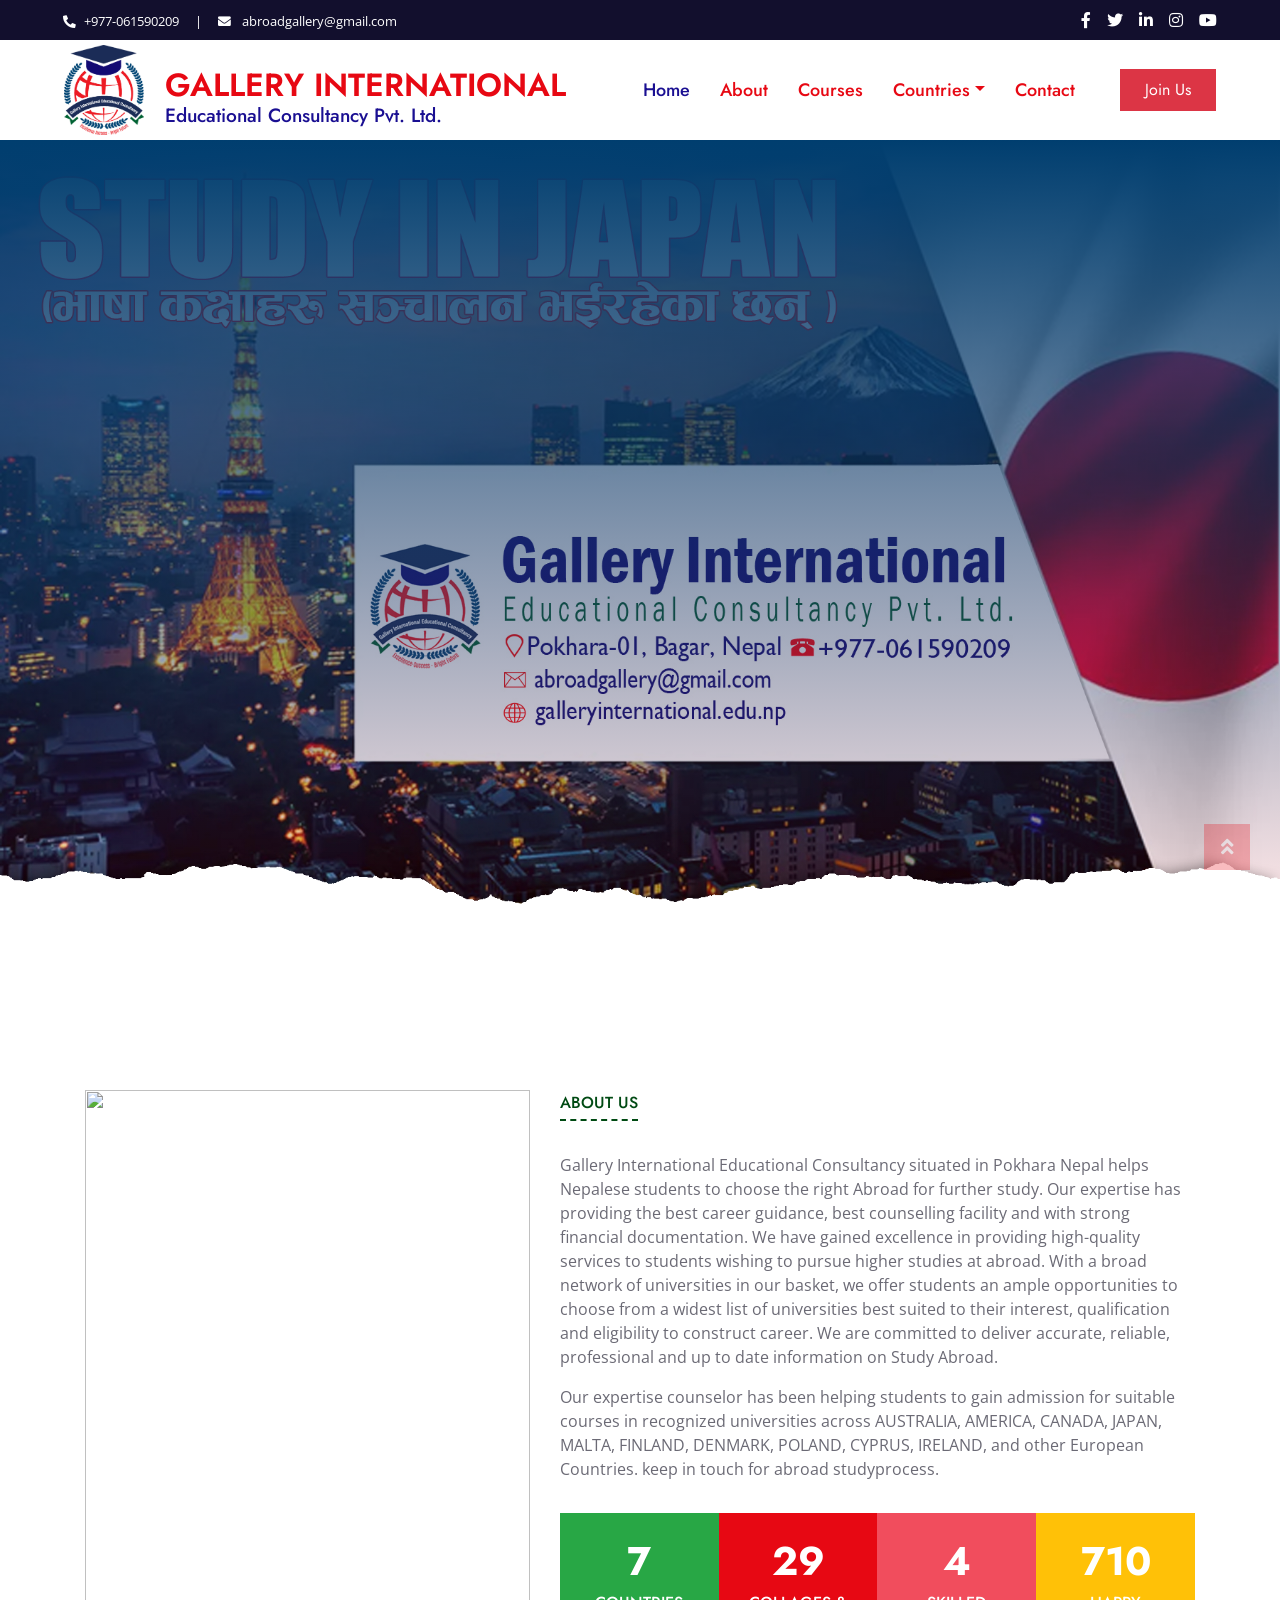
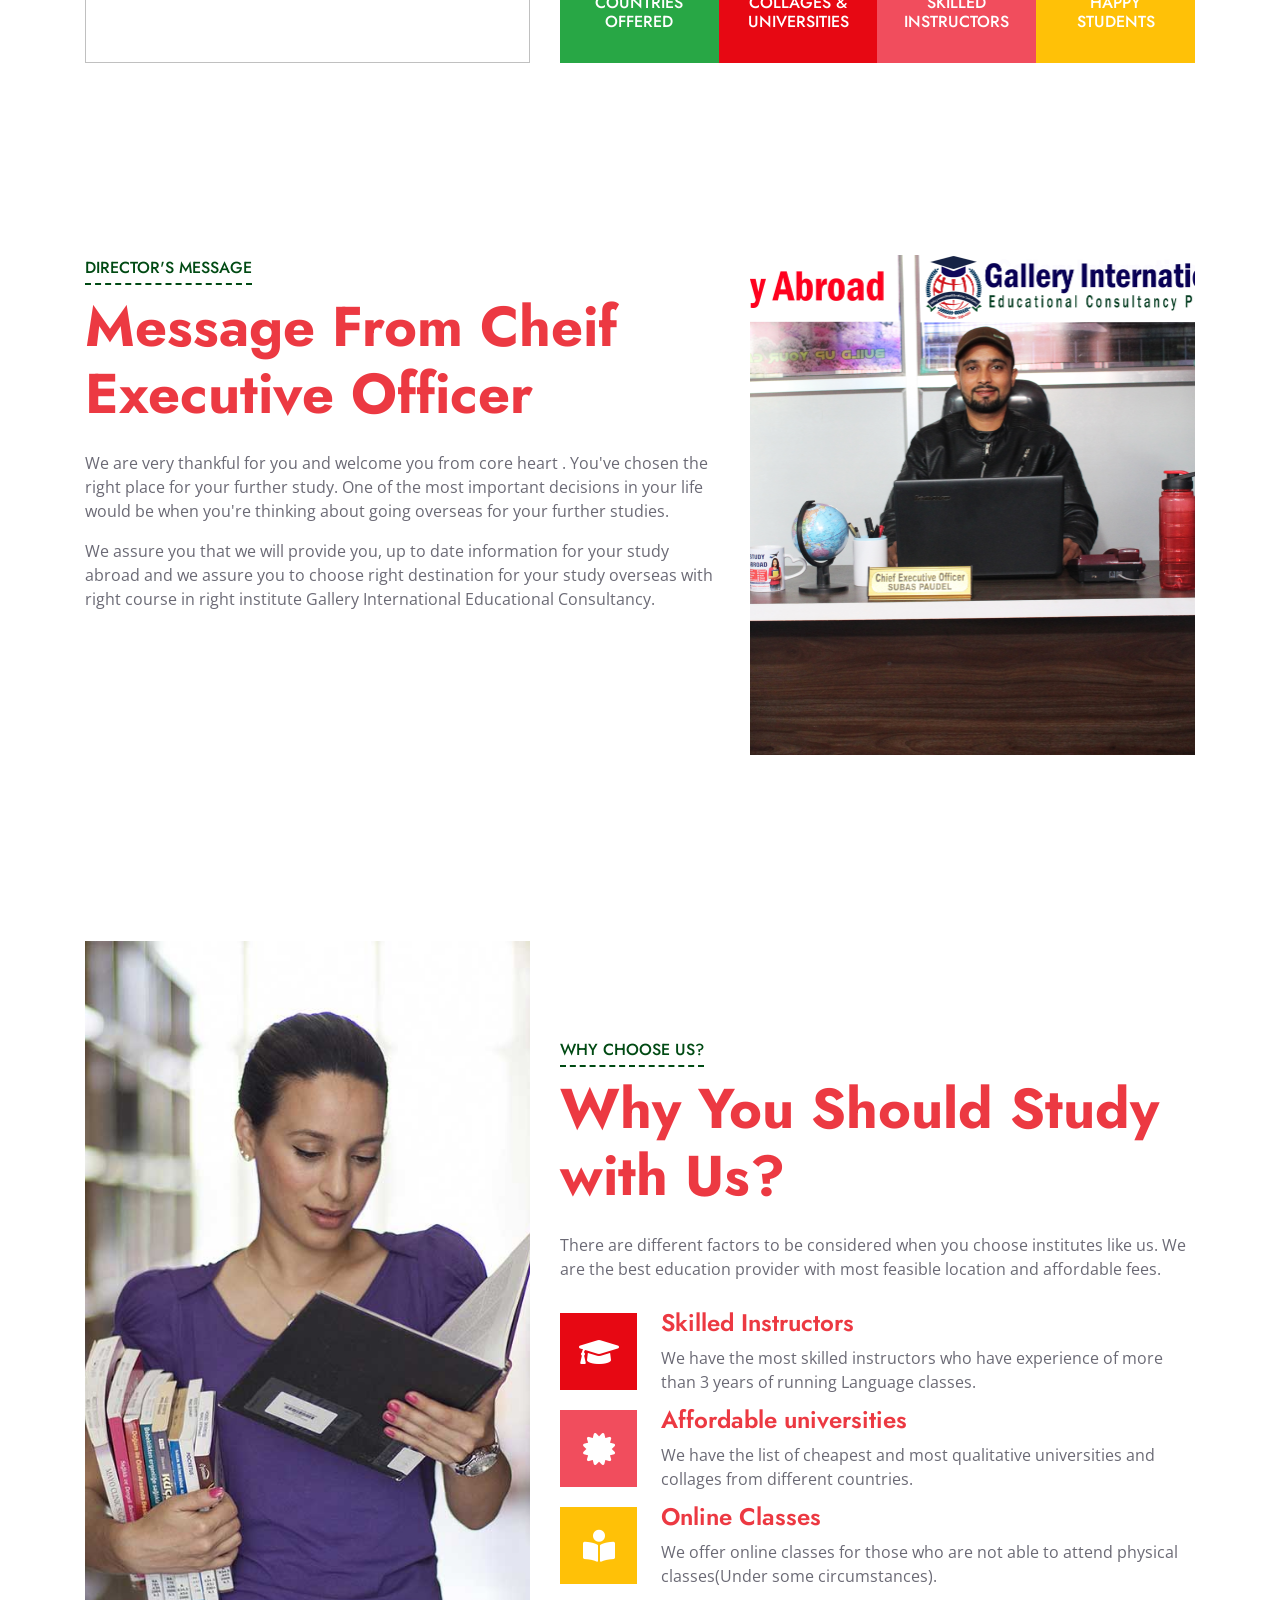
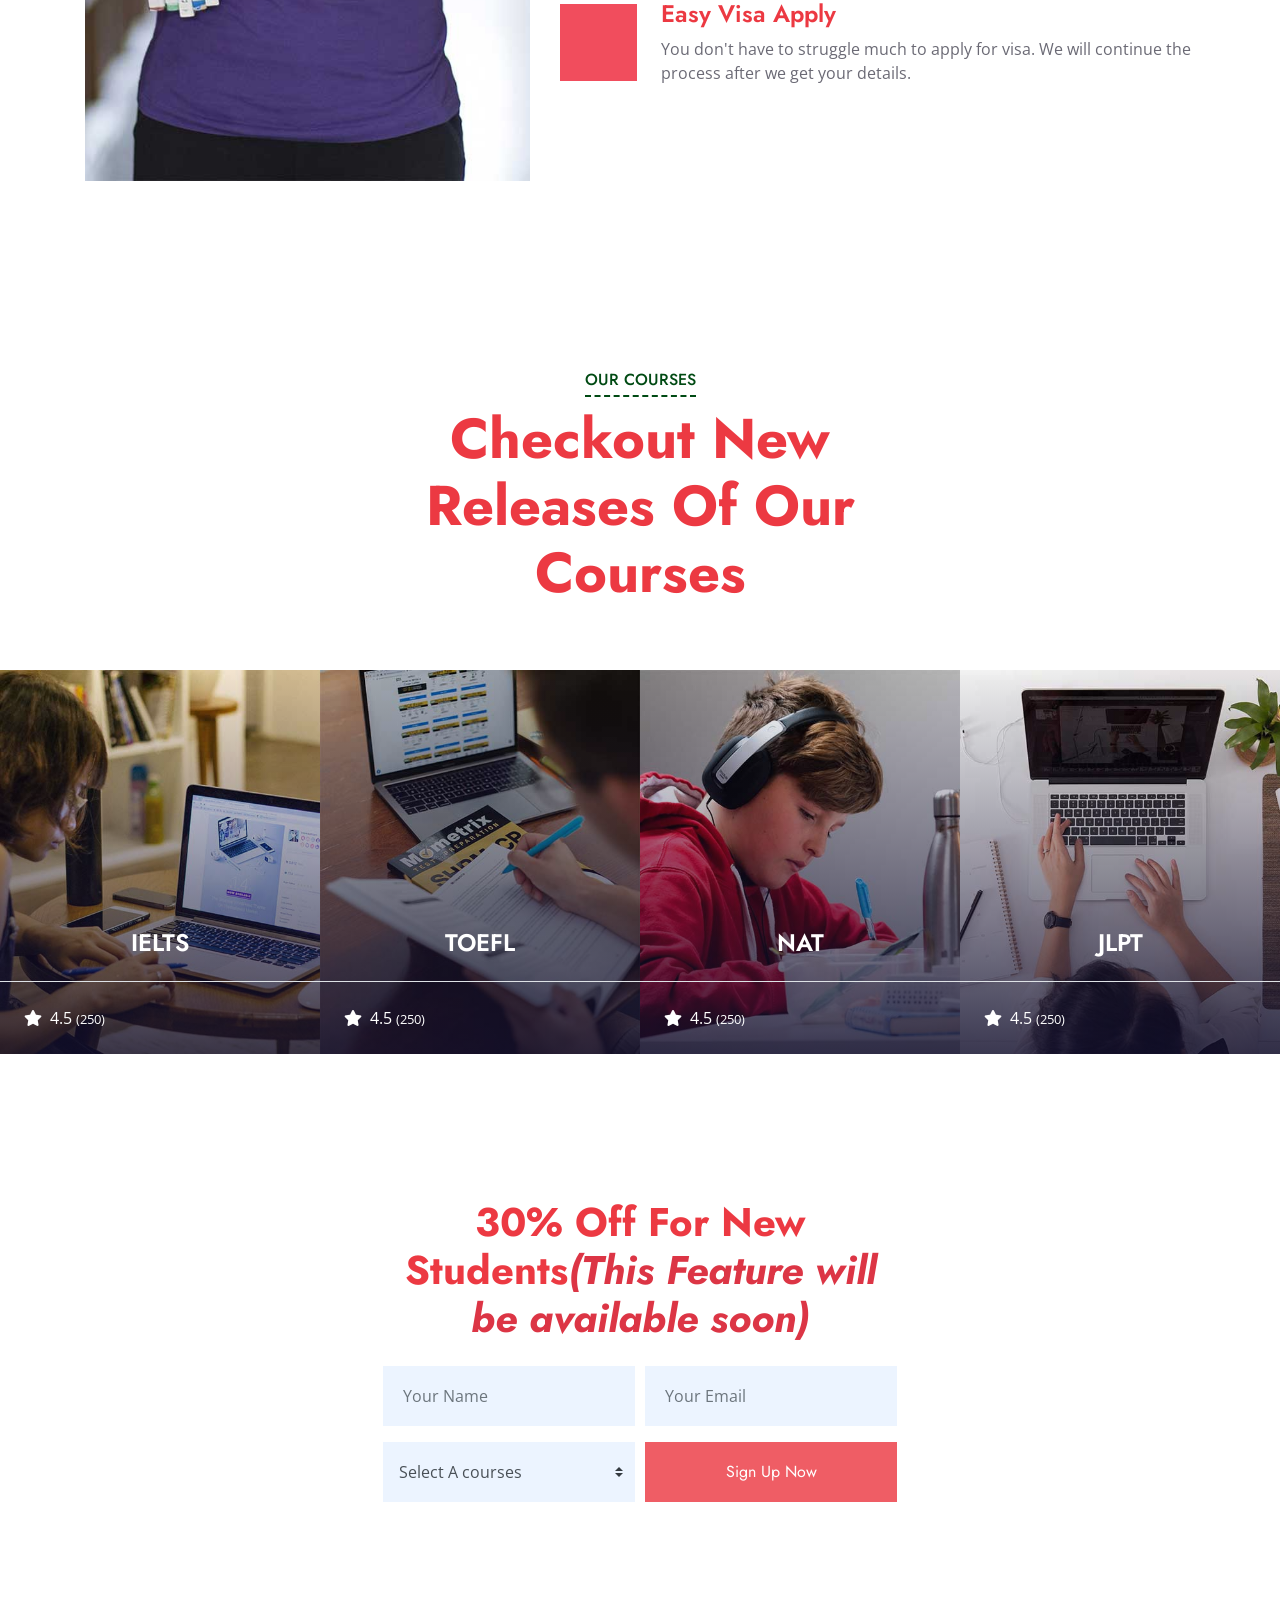
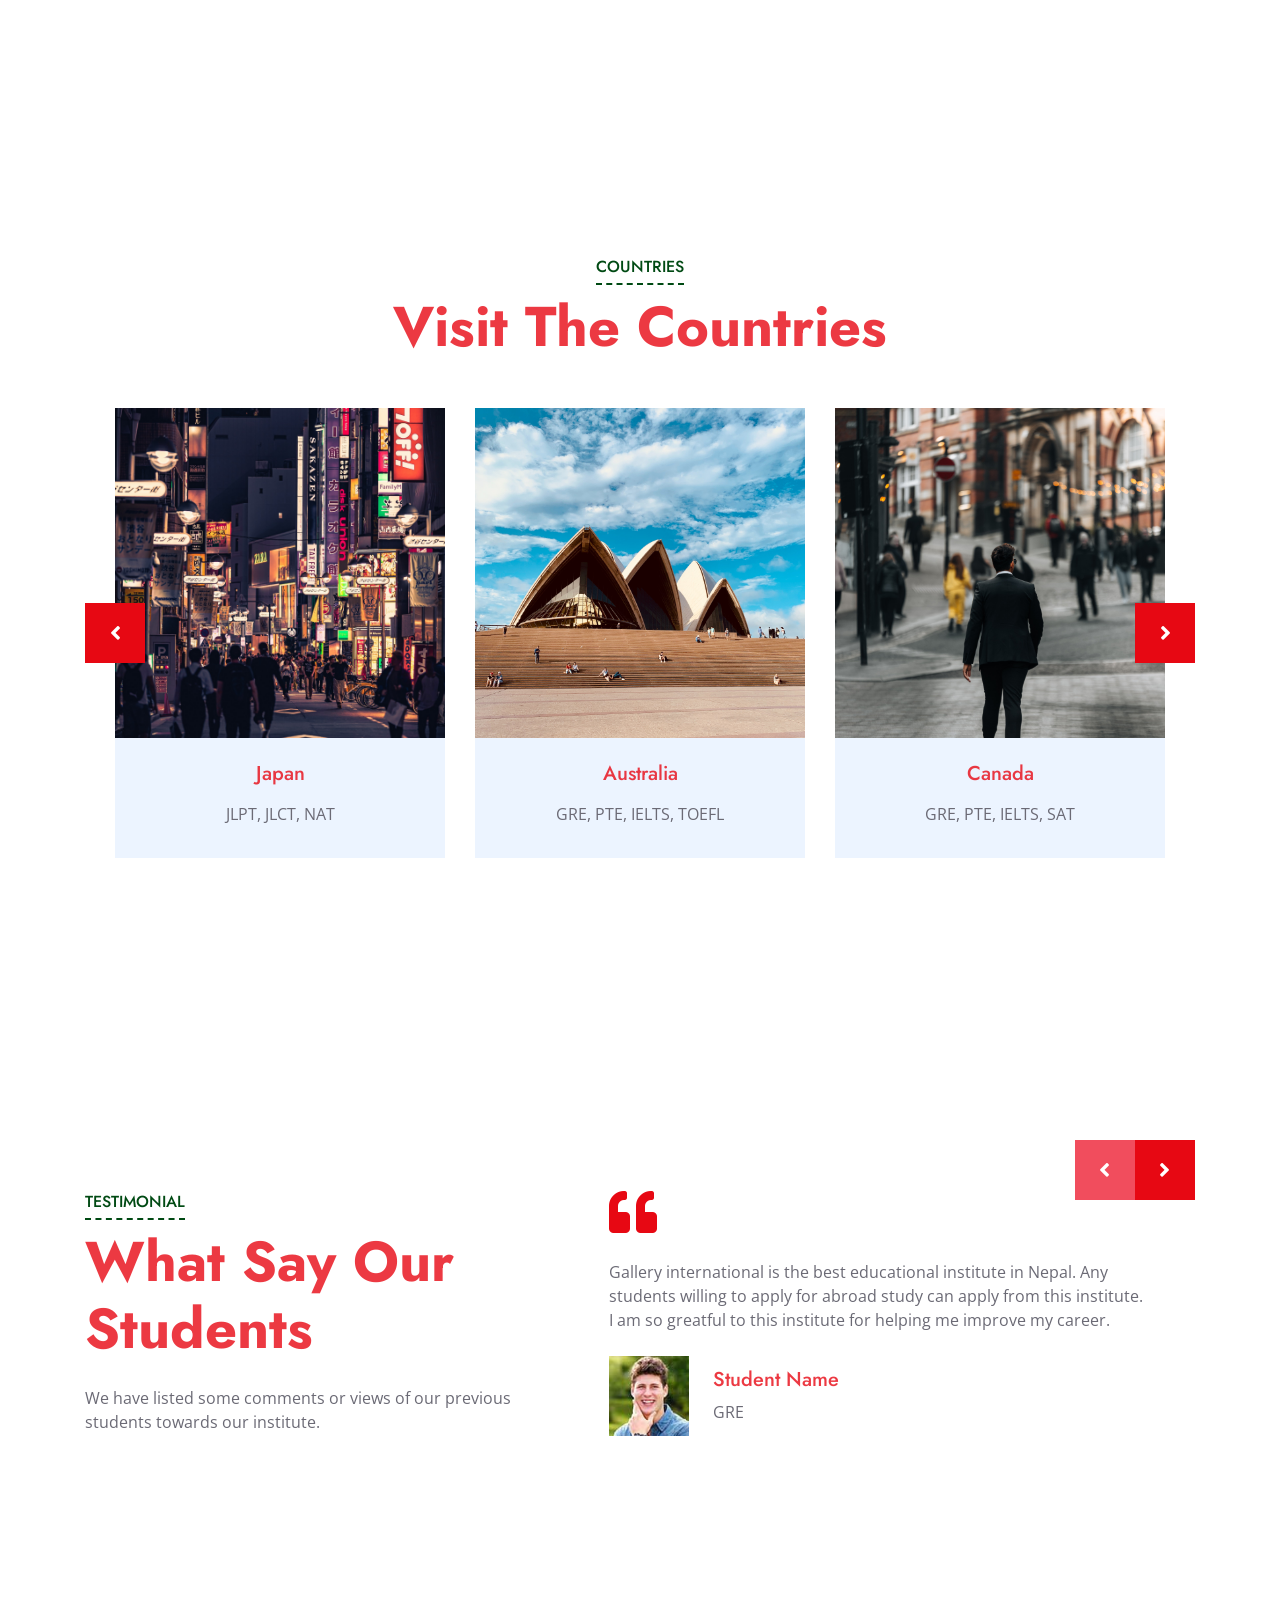
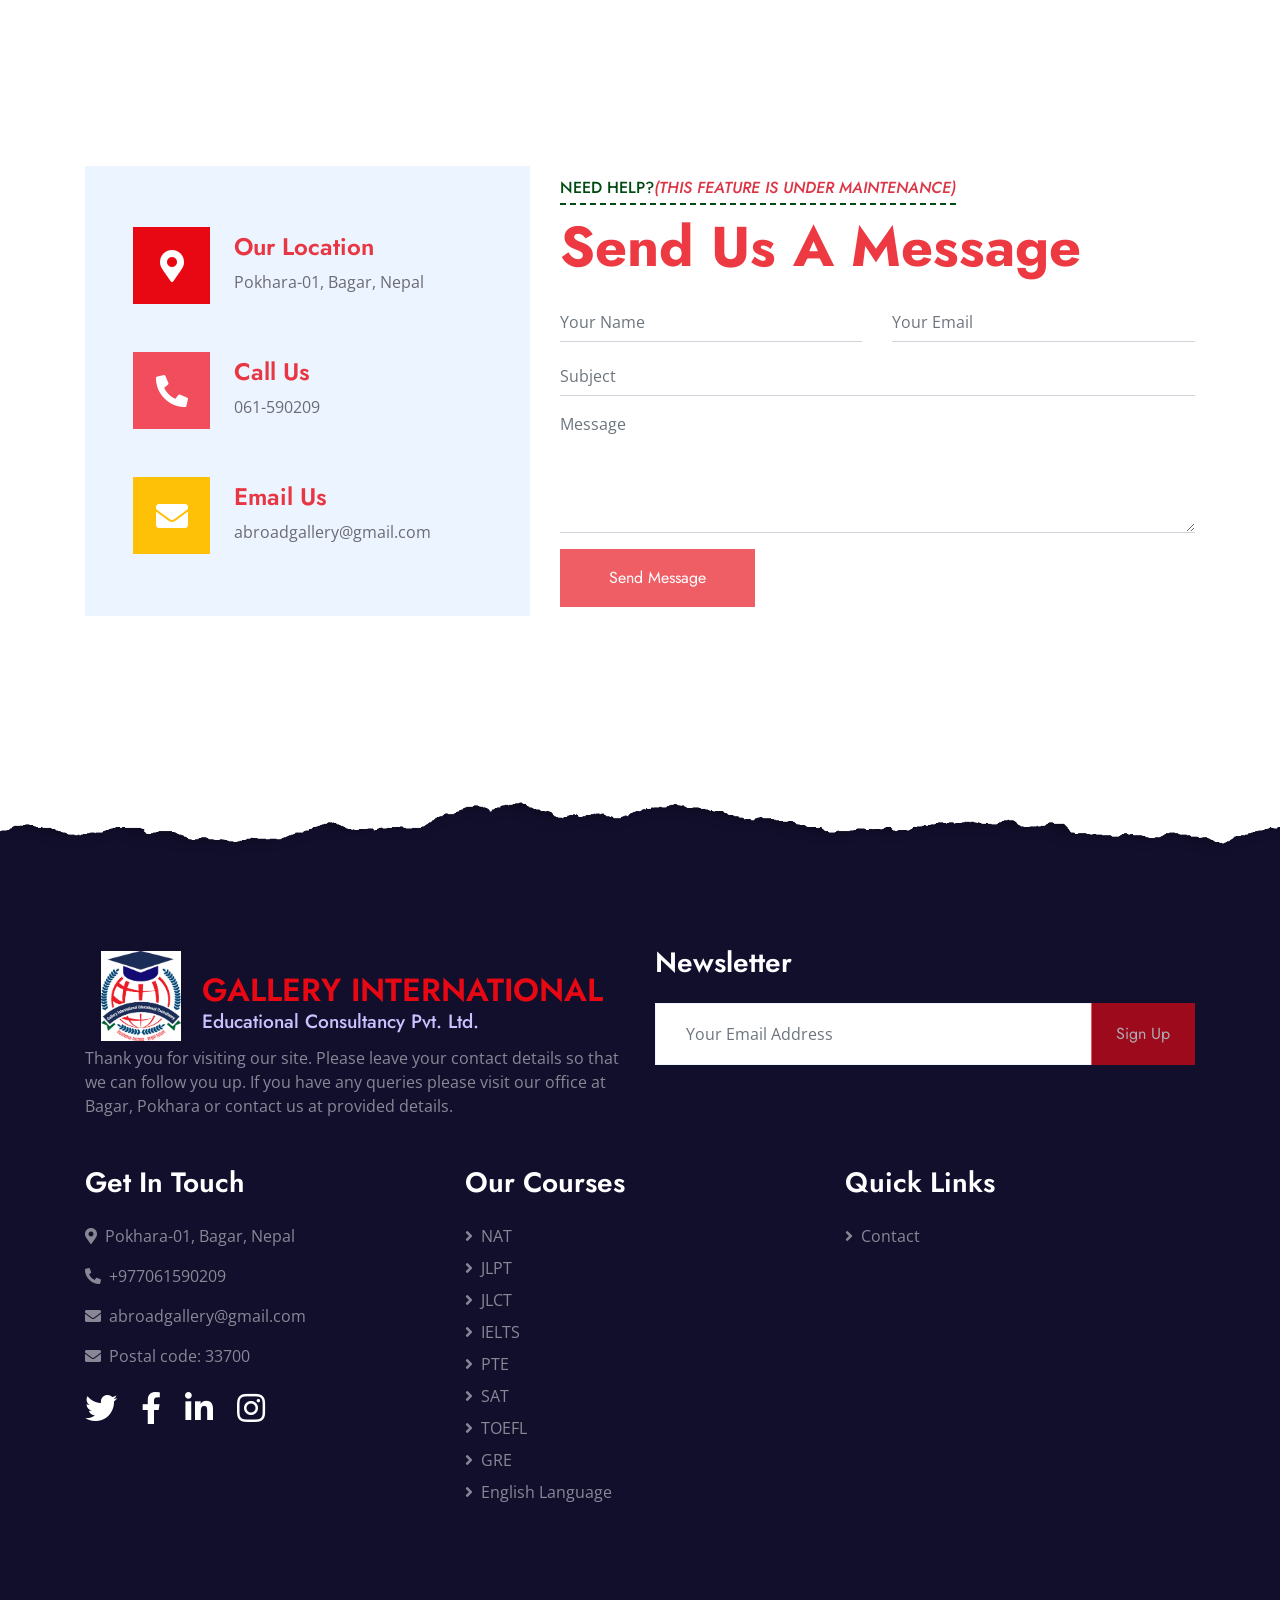
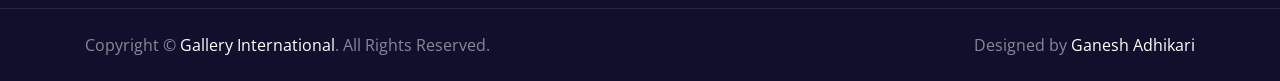
==== commit 9bceef4b: "image fixed" ====
--- a/index.html
+++ b/index.html
@@ -119,7 +119,7 @@
             <div class="row">
                 <div class="col-lg-5 mb-5 mb-lg-0" style="min-height: 500px;">
                     <div class="position-relative h-100">
-                        <img class="position-absolute w-100 h-100" src="img/execdir1.jpg" style="object-fit: cover;">
+                        <img class="position-absolute w-100 h-100" style="" src="img/7.jpg" style="object-fit: cover;">
                     </div>
                 </div>
                 <div class="col-lg-7">
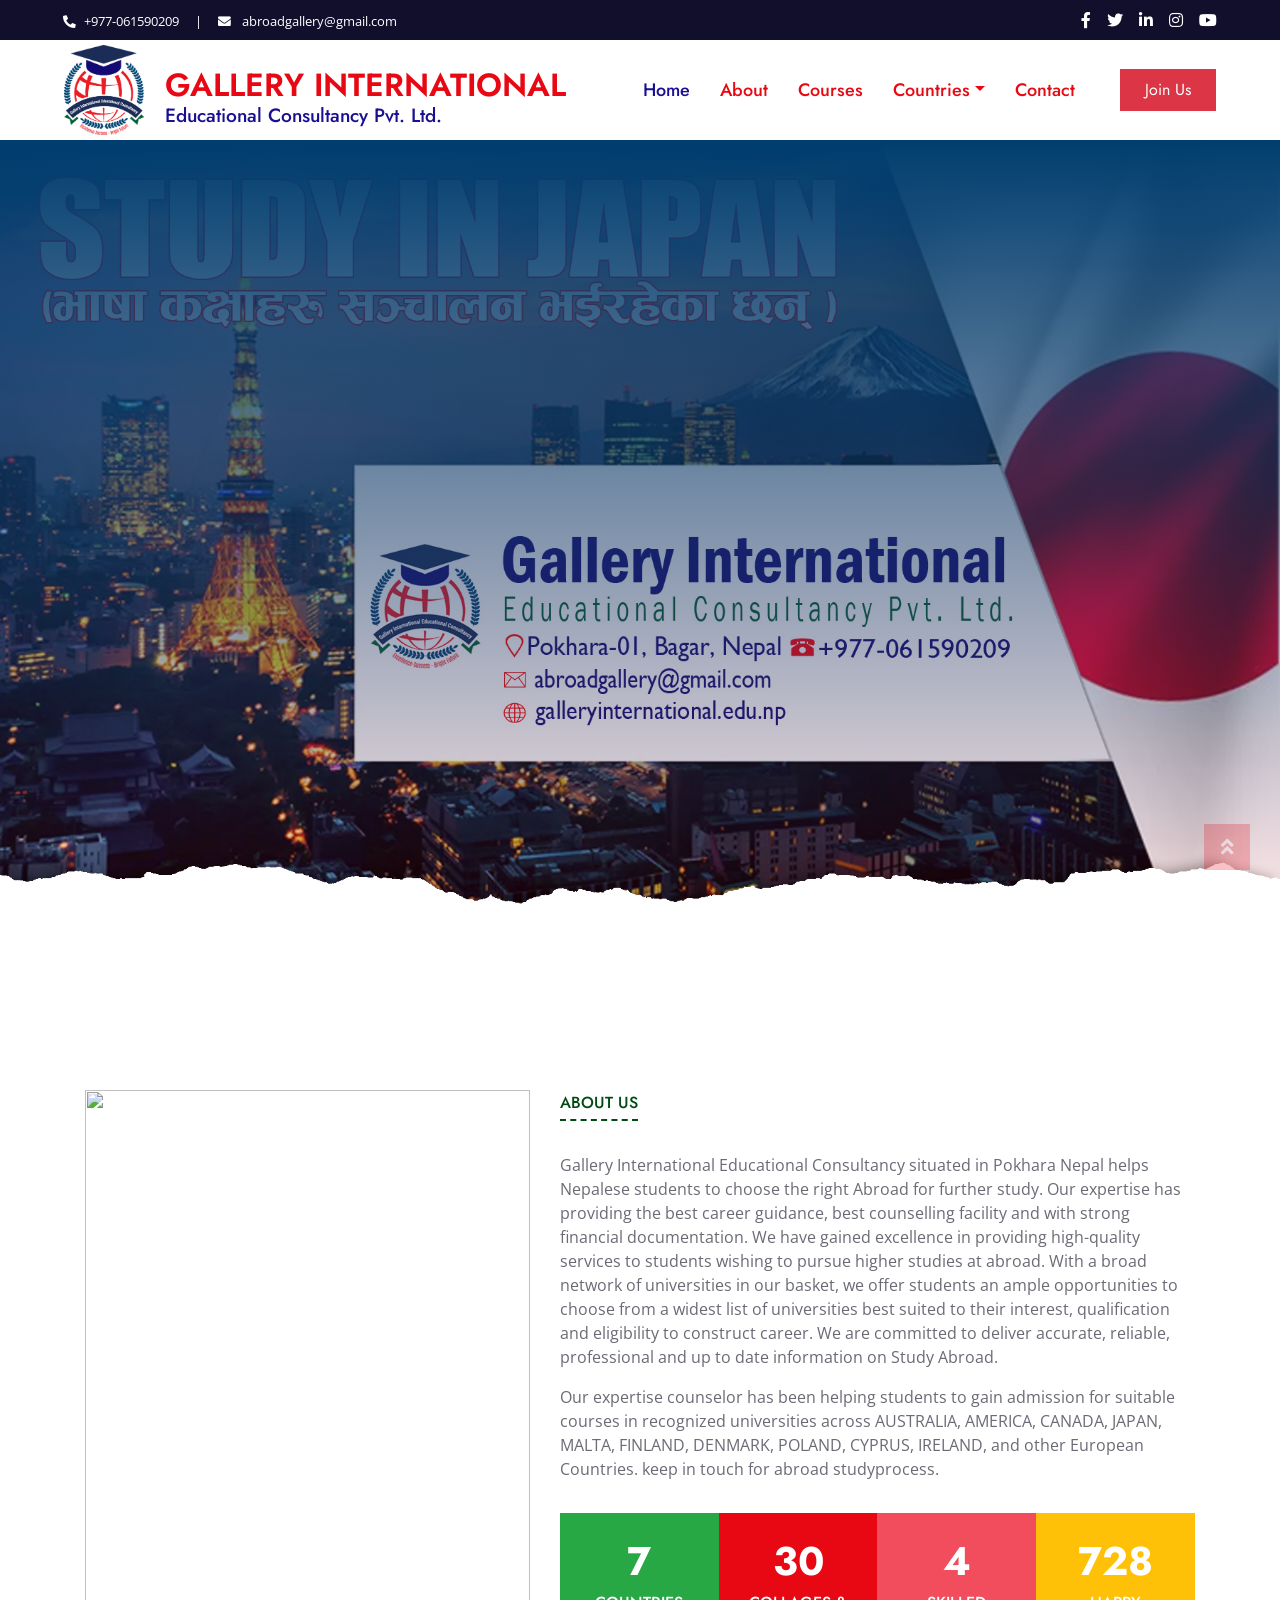
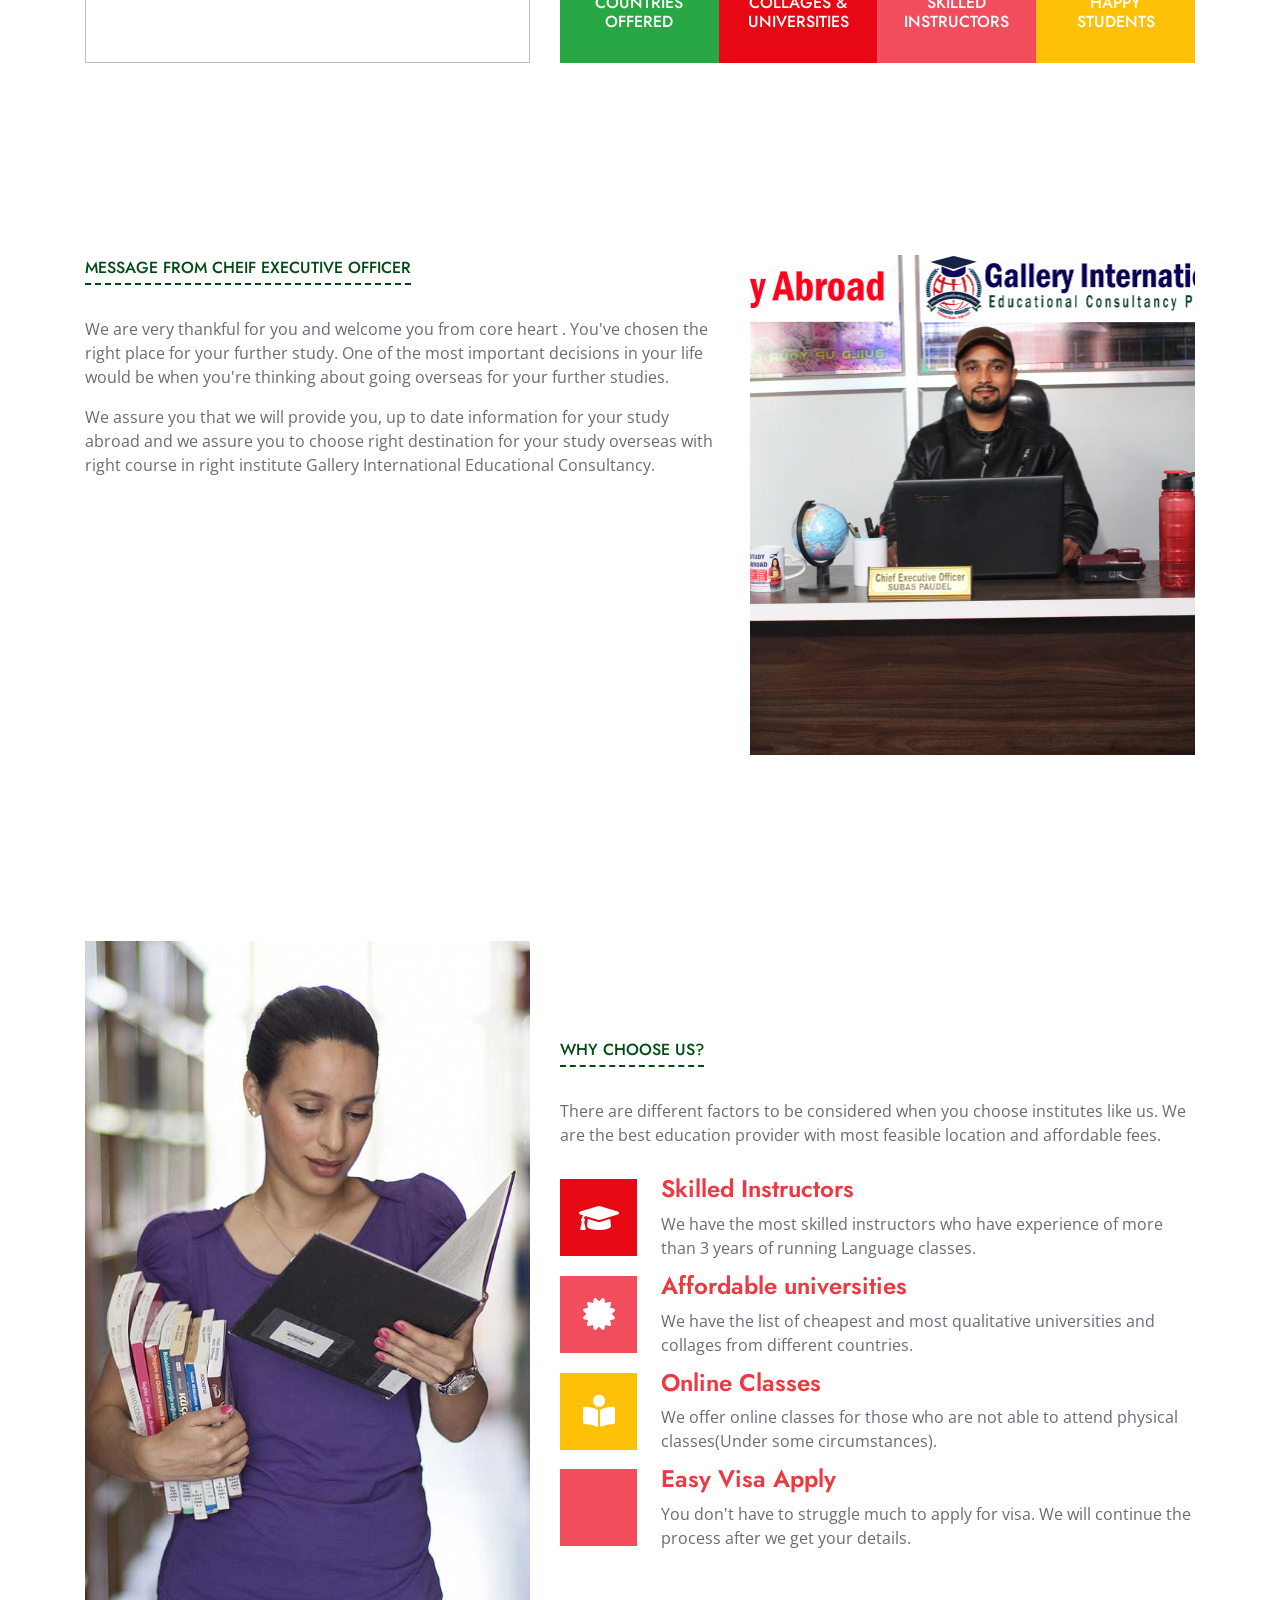
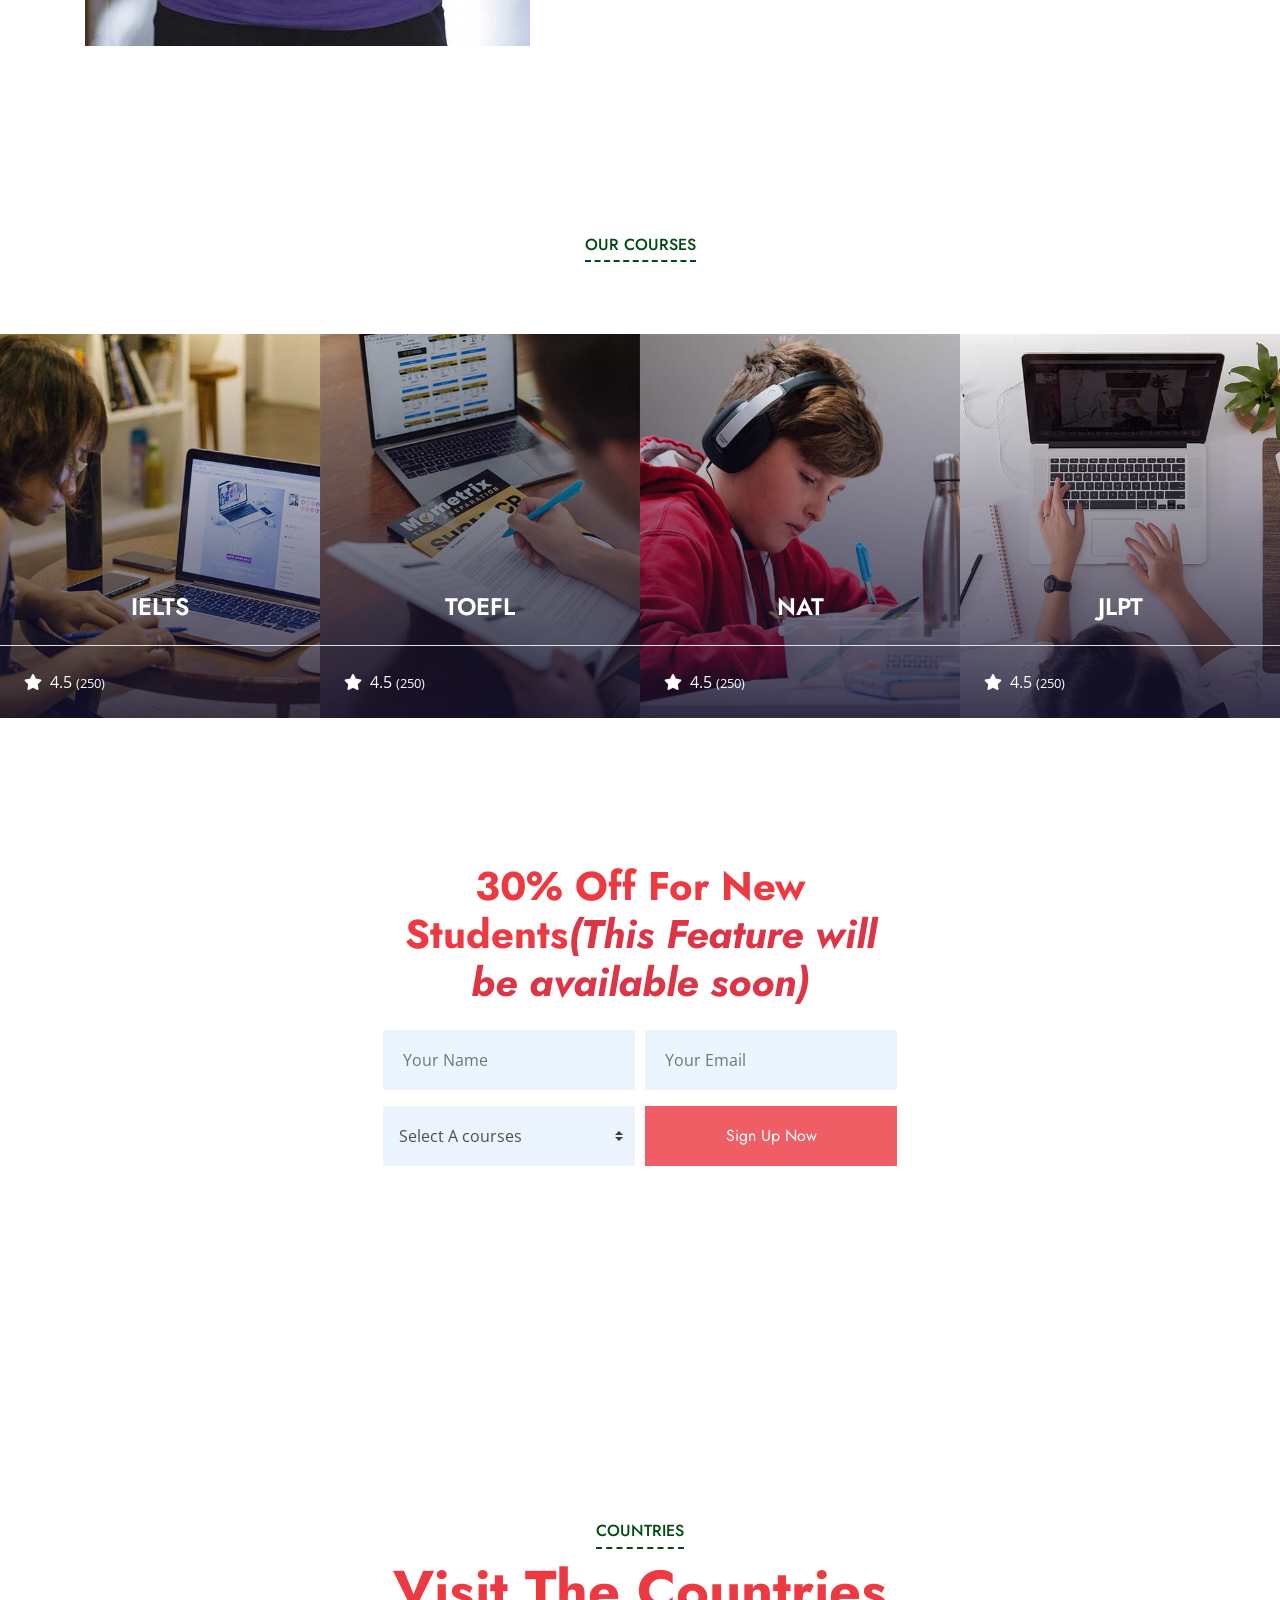
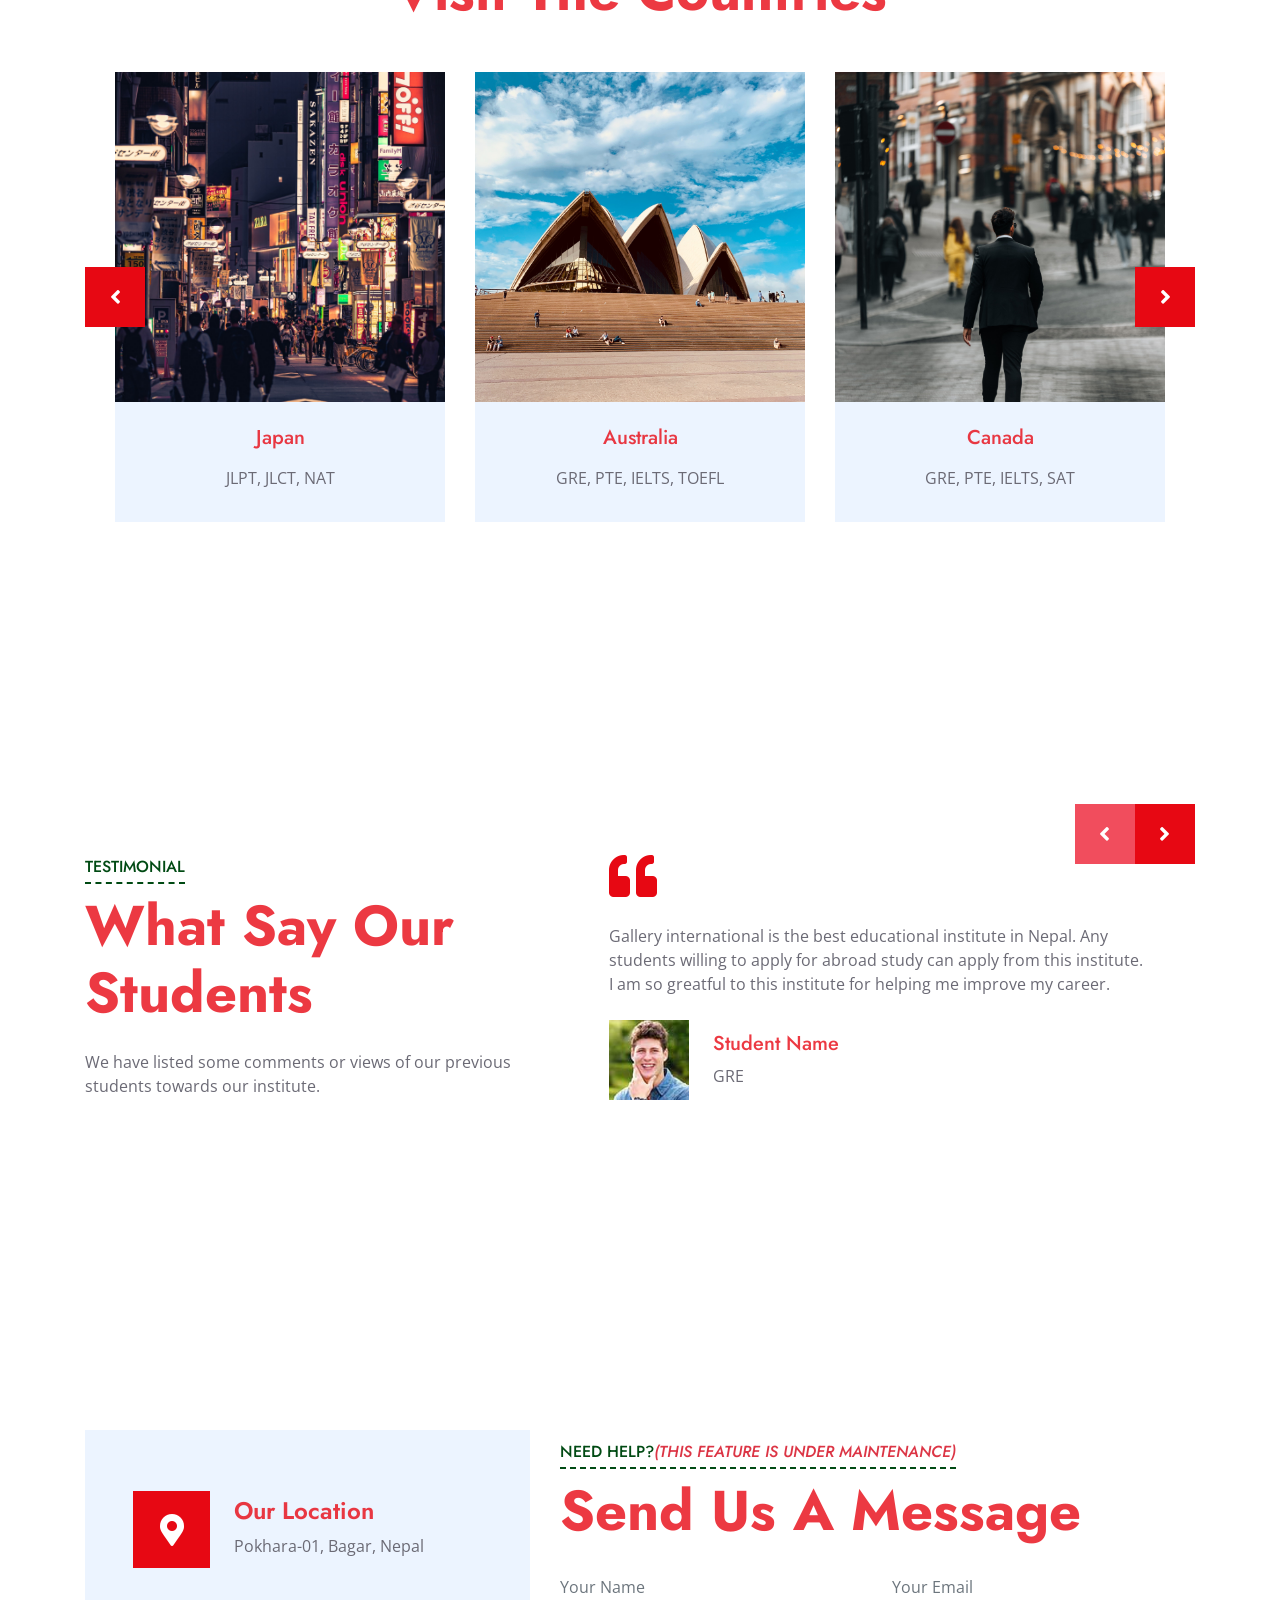
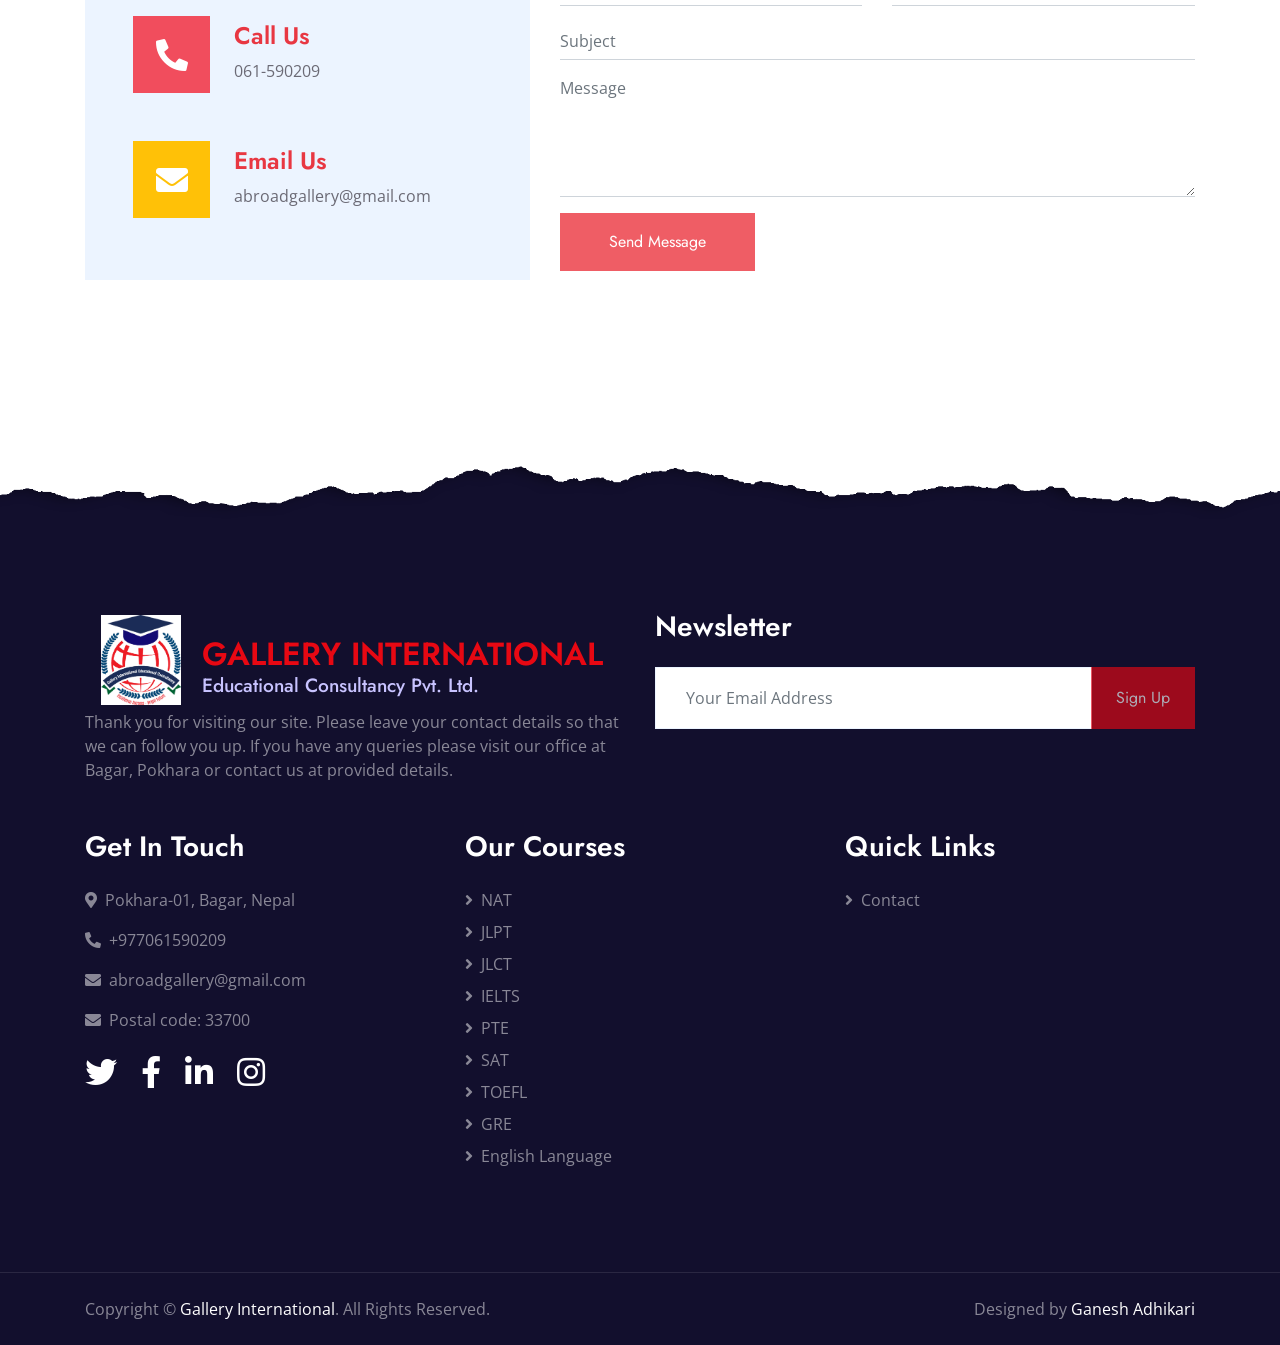
==== commit 3b44d3bc: "Heading titles removed." ====
--- a/index.html
+++ b/index.html
@@ -178,8 +178,7 @@
             
             <div class="col-lg-7">
                 <div class="section-title position-relative mb-4">
-                    <h6 class="d-inline-block position-relative text-uppercase pb-2">Director's Message</h6>
-                    <h1 class="display-4">Message From Cheif Executive Officer</h1>
+                    <h6 class="d-inline-block position-relative text-uppercase pb-2">Message From Cheif Executive Officer</h6>
                 </div>
                 <p>We are very thankful for you and welcome you from core heart . You've chosen the right place for 
                     your further study. One of the most important decisions 
@@ -208,7 +207,6 @@
                 <div class="col-lg-7 my-5 pt-5 pb-lg-5">
                     <div class="section-title position-relative mb-4">
                         <h6 class="d-inline-block position-relative text-uppercase pb-2">Why Choose Us?</h6>
-                        <h1 class="display-4">Why You Should Study with Us?</h1>
                     </div>
                     <p class="mb-4 pb-2">There are different factors to be considered when you choose institutes like us. We are the best education provider with most feasible location and affordable fees.</p>
                     <div class="d-flex mb-3">
@@ -260,7 +258,6 @@
             <div class="col-lg-6">
                 <div class="section-title text-center position-relative mb-4">
                     <h6 class="d-inline-block position-relative text-uppercase pb-2">Our Courses</h6>
-                    <h1 class="display-4">Checkout New Releases Of Our Courses</h1>
                 </div>
             </div>
         </div>
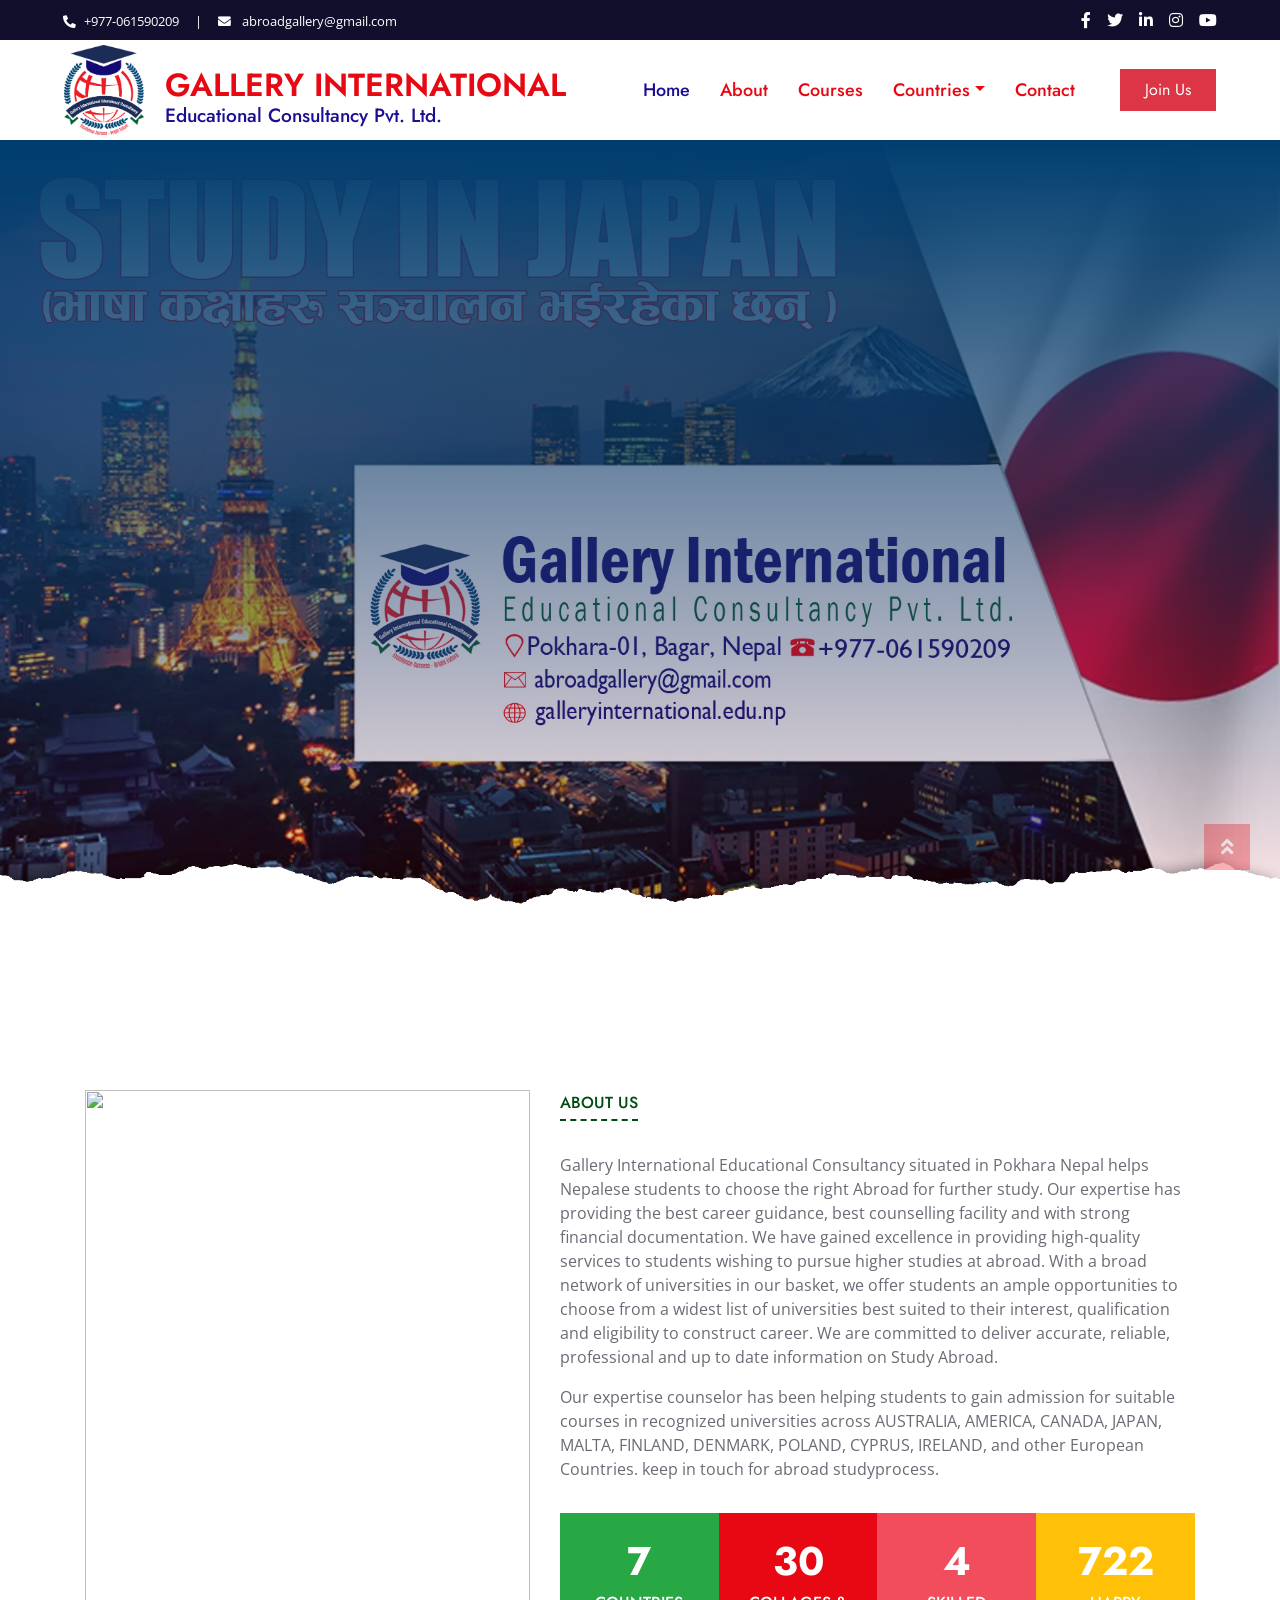
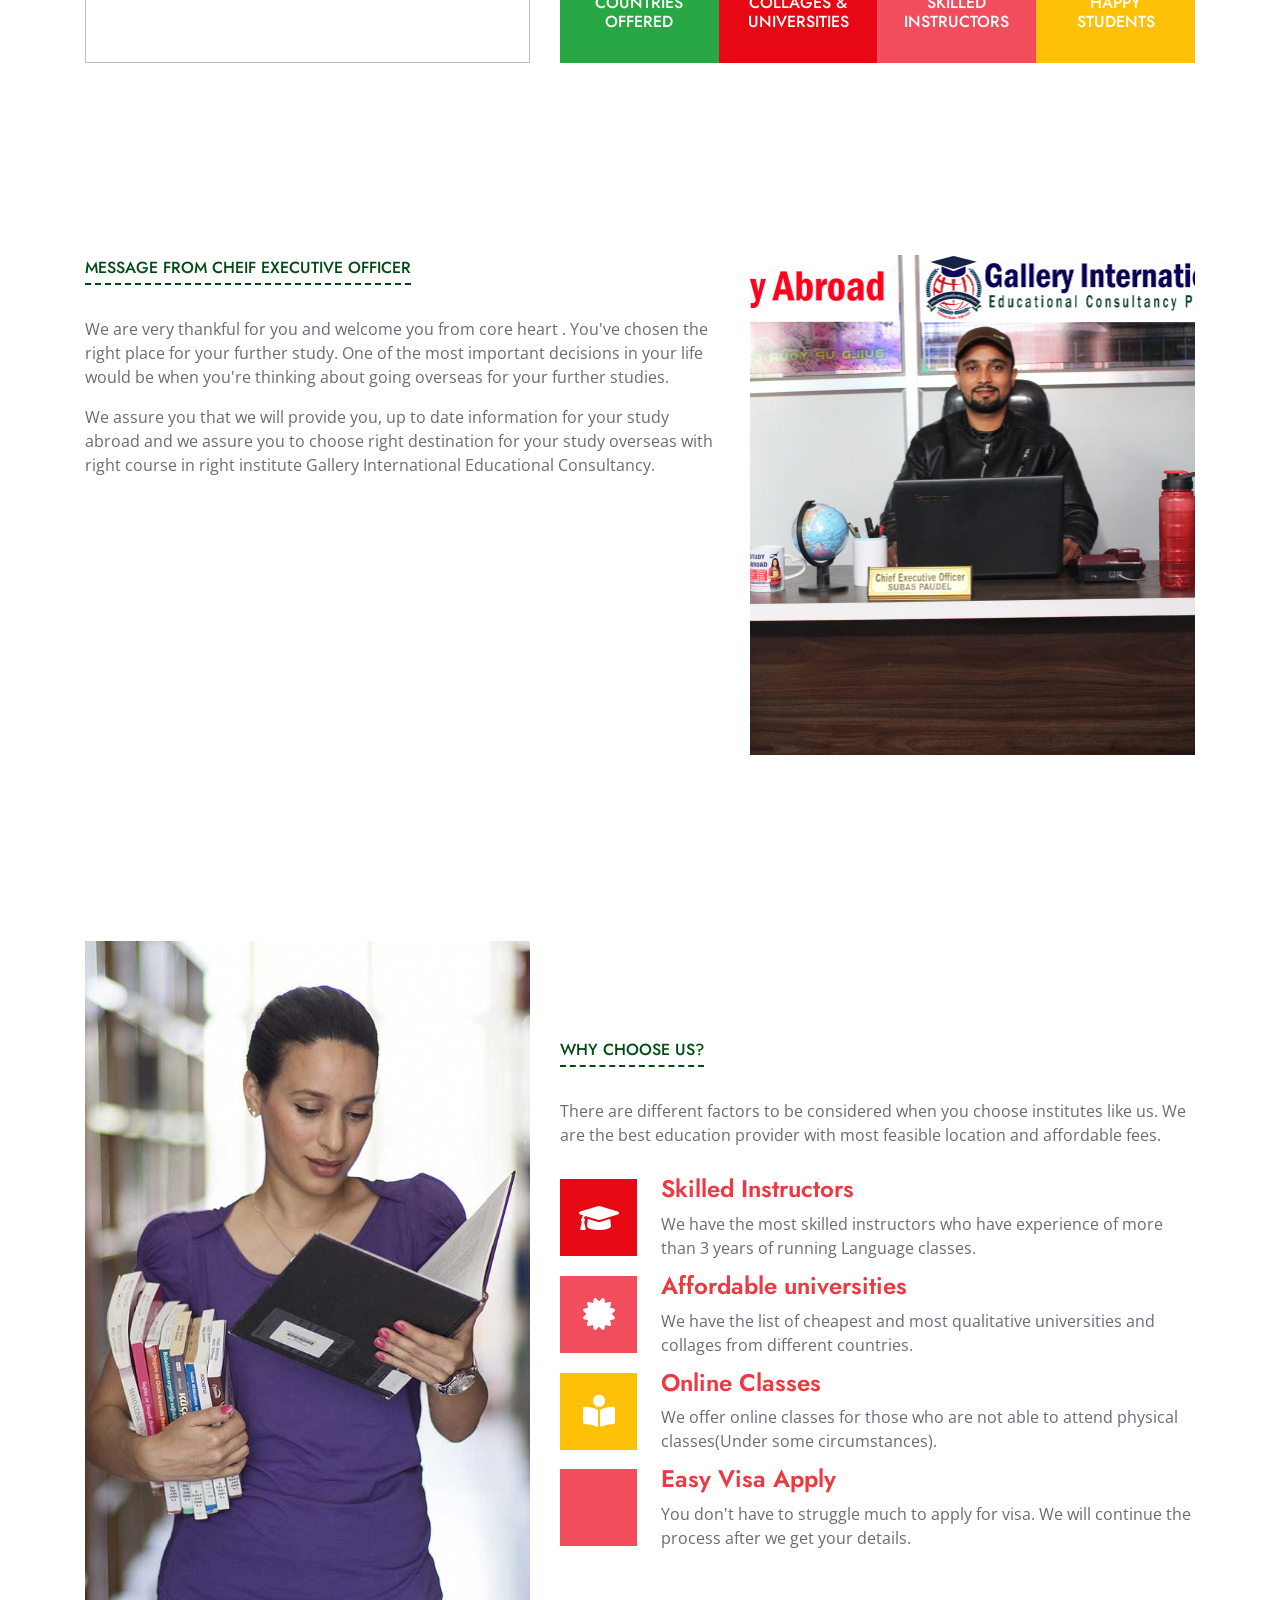
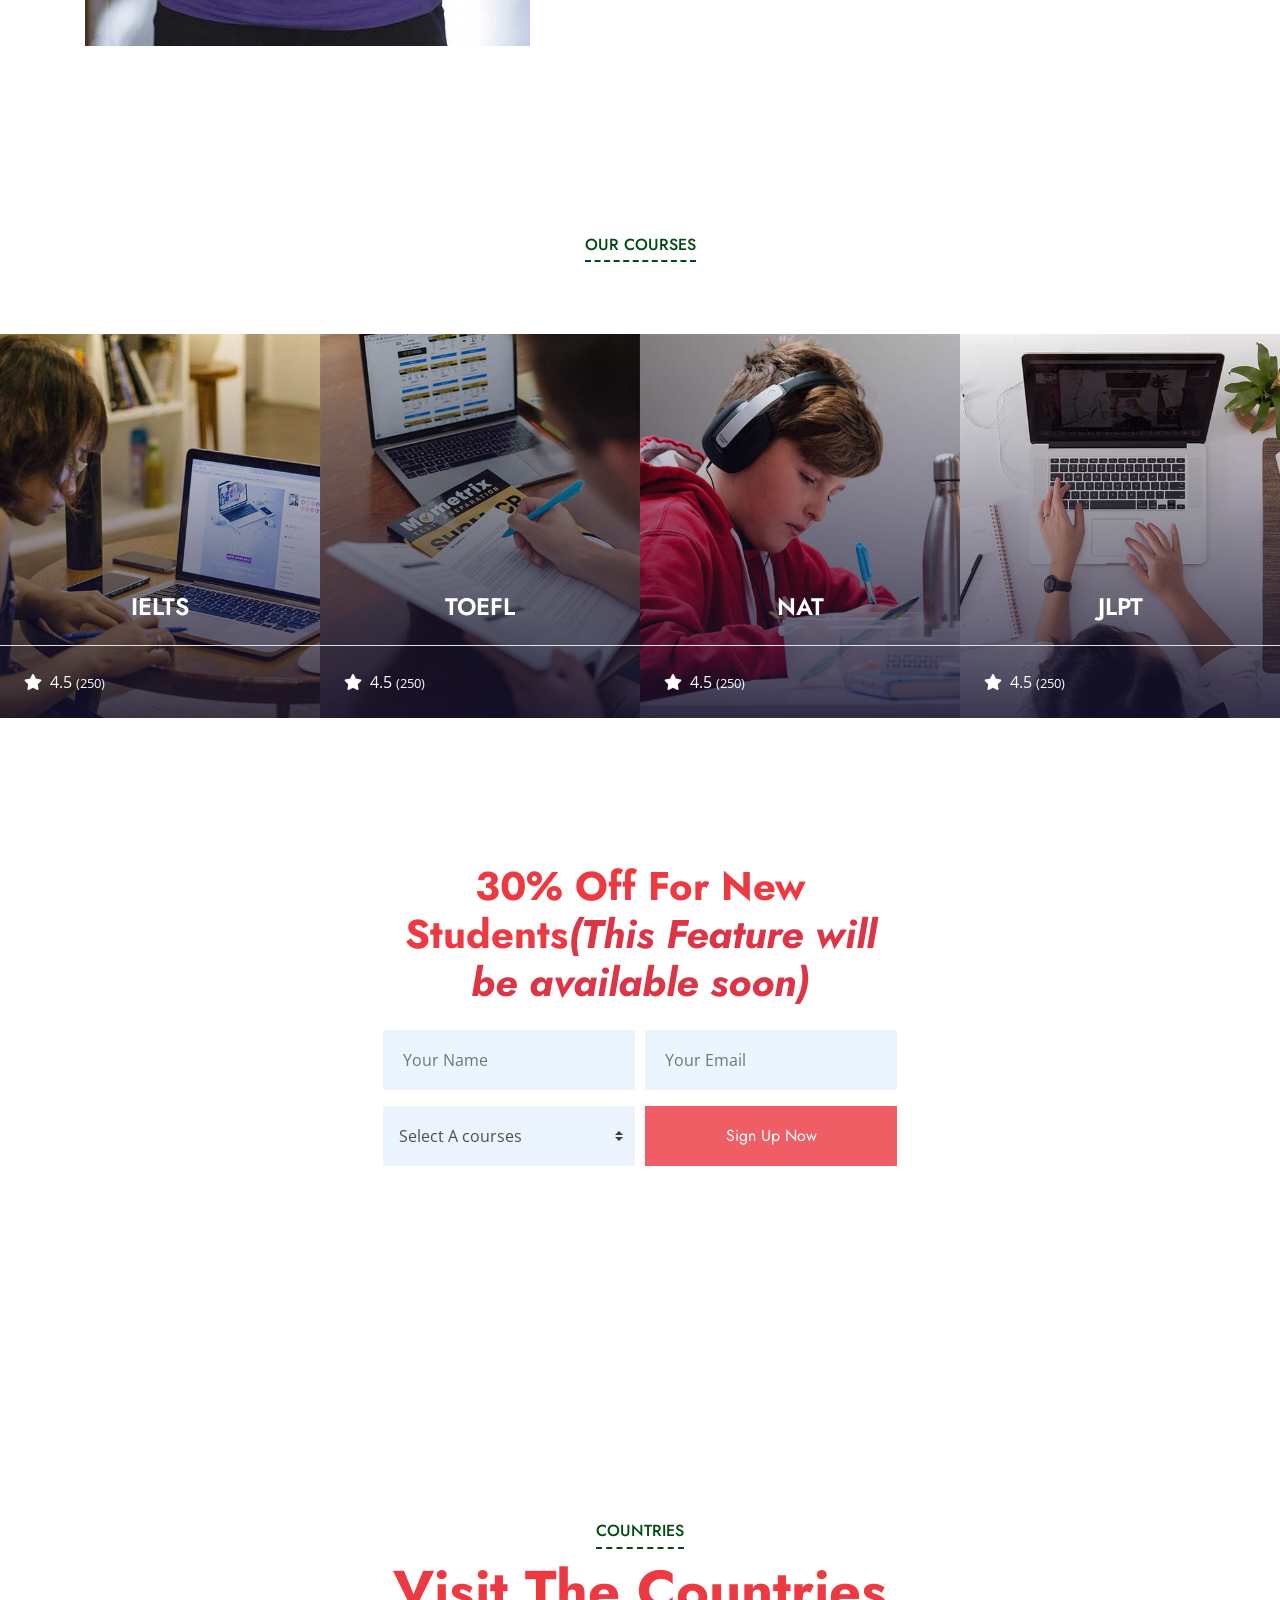
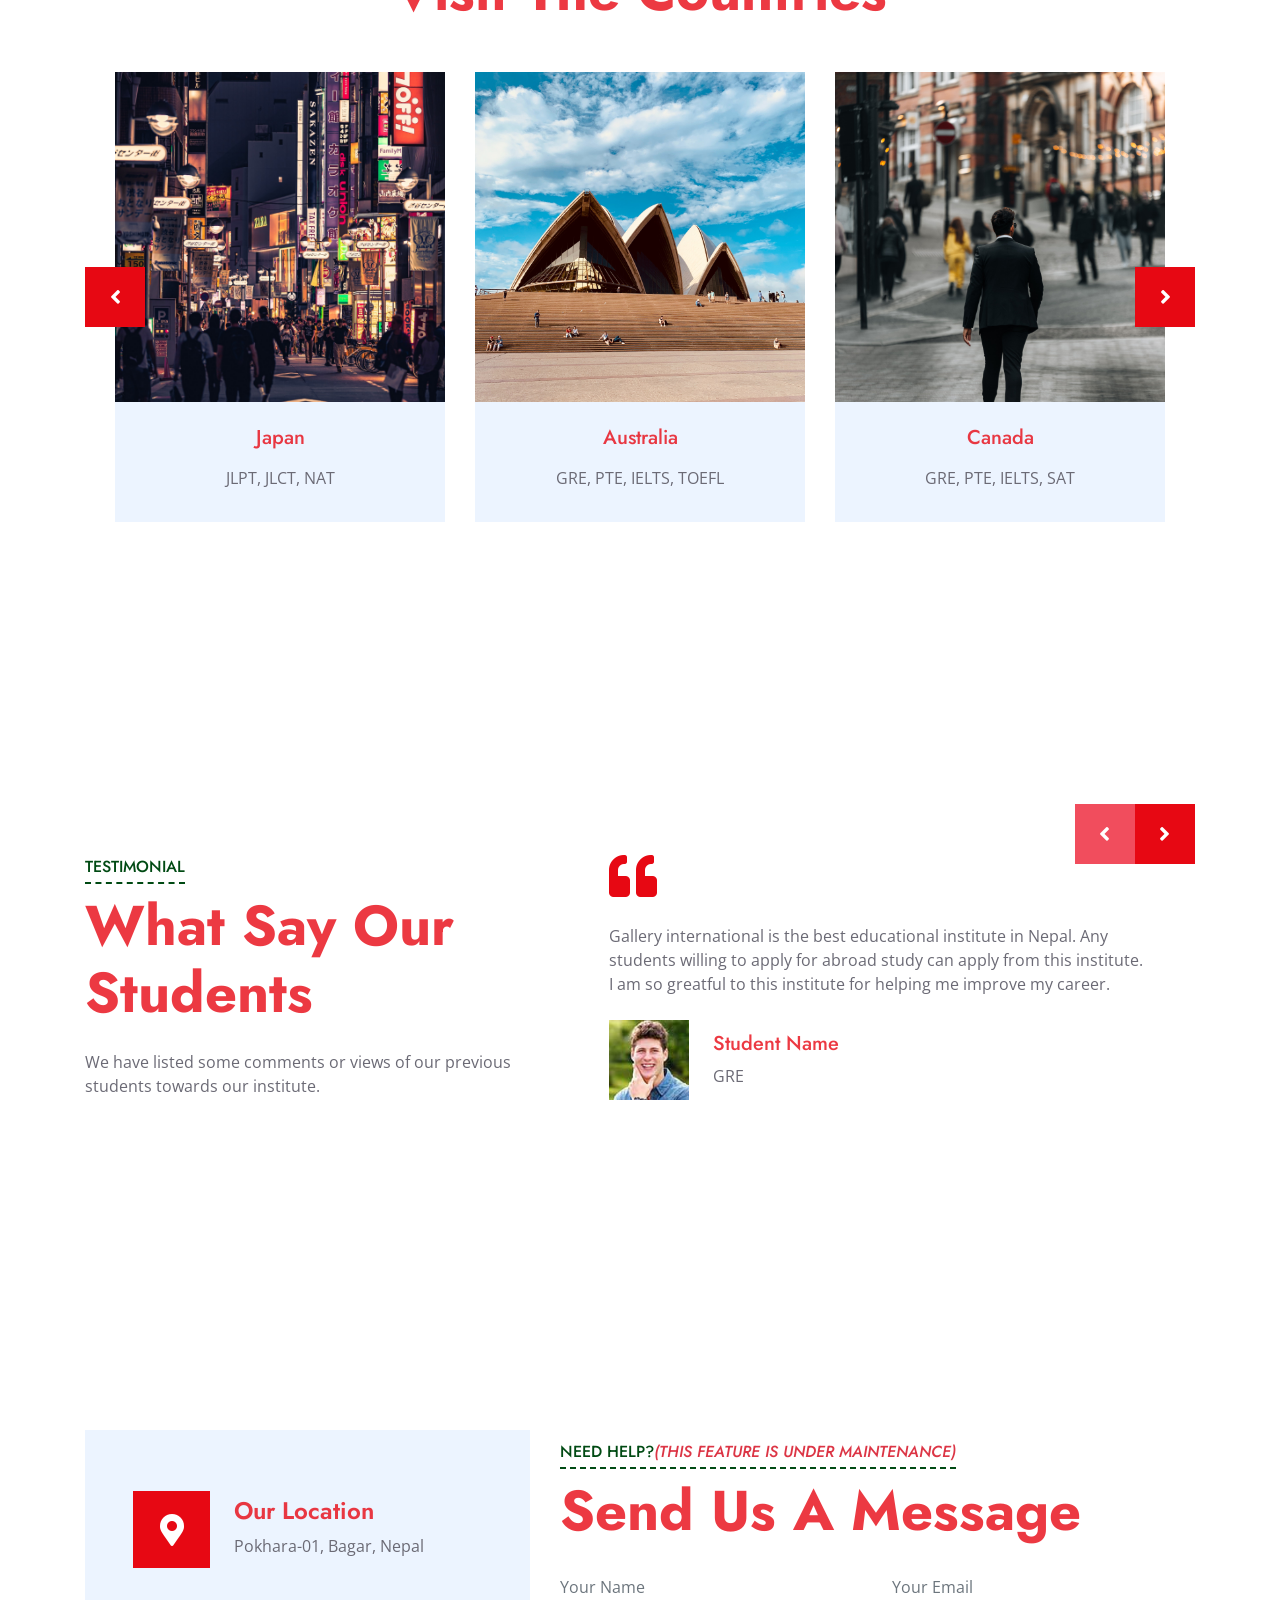
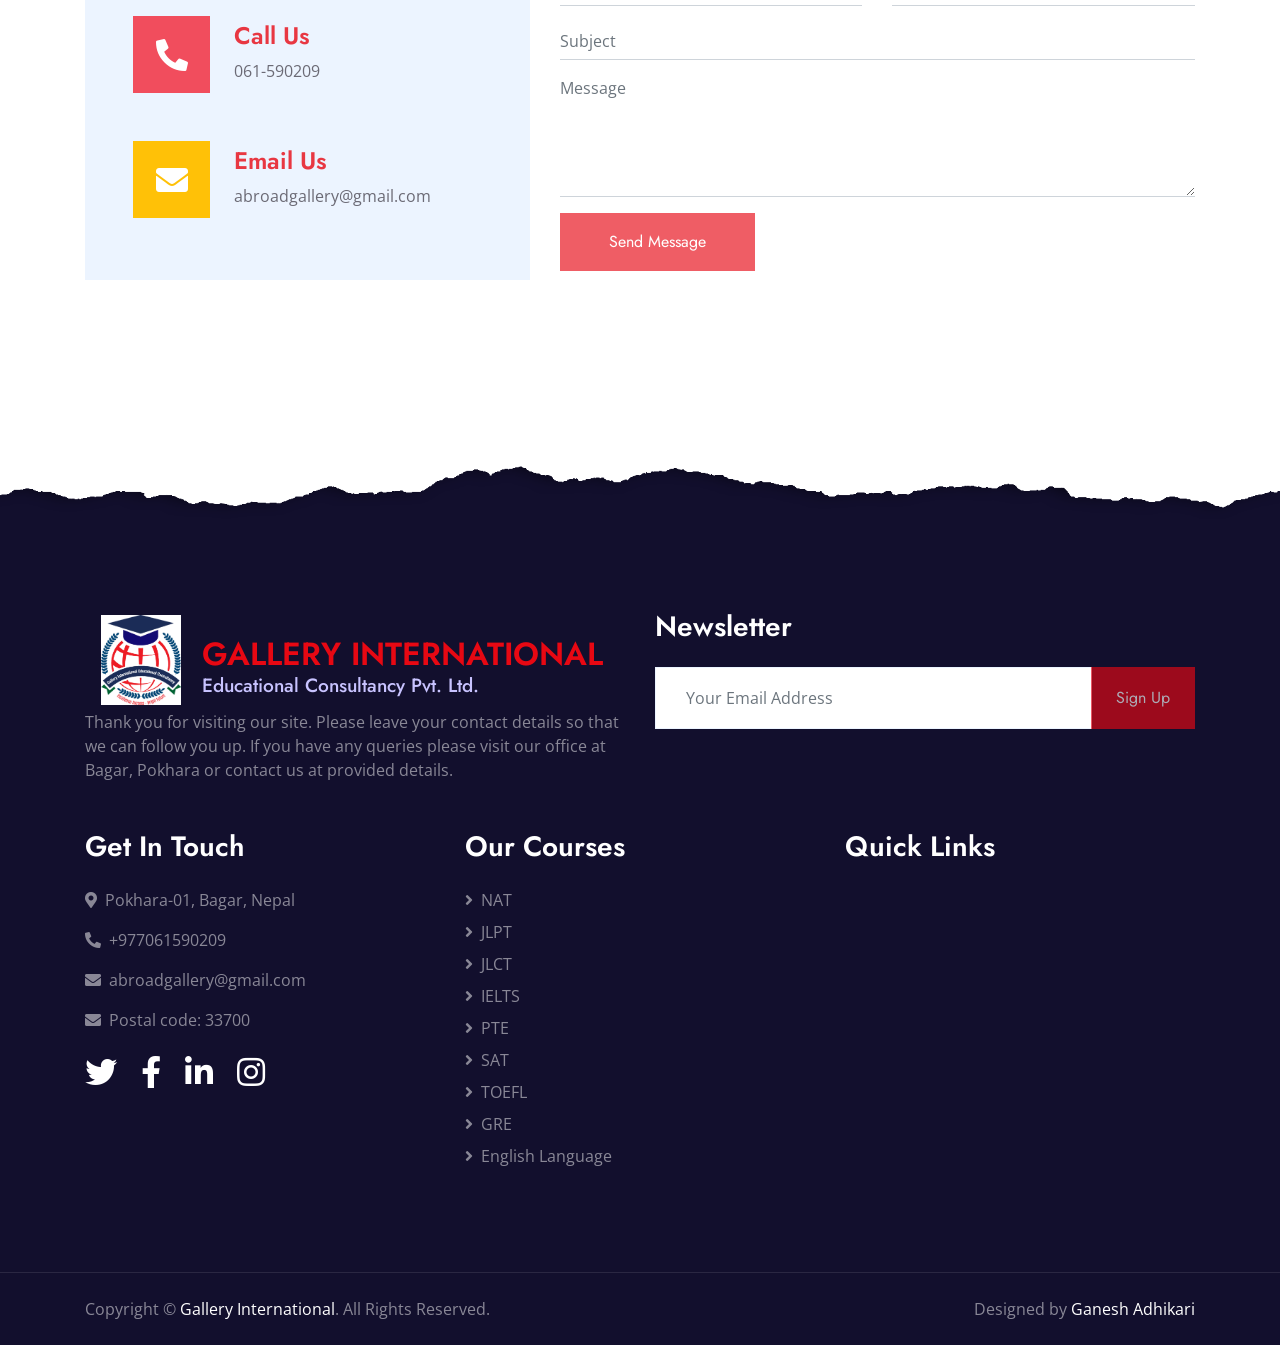
==== commit bc356bea: "links fixed" ====
--- a/index.html
+++ b/index.html
@@ -622,21 +622,20 @@
                 <div class="col-md-4 mb-5">
                     <h3 class="text-white mb-4">Our Courses</h3>
                     <div class="d-flex flex-column justify-content-start">
-                        <a class="text-white-50 mb-2" href="#"><i class="fa fa-angle-right mr-2"></i>NAT</a>
-                        <a class="text-white-50 mb-2" href="#"><i class="fa fa-angle-right mr-2"></i>JLPT</a>
-                        <a class="text-white-50 mb-2" href="#"><i class="fa fa-angle-right mr-2"></i>JLCT</a>
-                        <a class="text-white-50 mb-2" href="#"><i class="fa fa-angle-right mr-2"></i>IELTS</a>
-                        <a class="text-white-50 mb-2" href="#"><i class="fa fa-angle-right mr-2"></i>PTE</a>
-                        <a class="text-white-50 mb-2" href="#"><i class="fa fa-angle-right mr-2"></i>SAT</a>
-                        <a class="text-white-50 mb-2" href="#"><i class="fa fa-angle-right mr-2"></i>TOEFL</a>
-                        <a class="text-white-50 mb-2" href="#"><i class="fa fa-angle-right mr-2"></i>GRE</a>
-                        <a class="text-white-50 mb-2" href="#"><i class="fa fa-angle-right mr-2"></i>English Language</a>
+                        <a class="text-white-50 mb-2"><i class="fa fa-angle-right mr-2"></i>NAT</a>
+                        <a class="text-white-50 mb-2"><i class="fa fa-angle-right mr-2"></i>JLPT</a>
+                        <a class="text-white-50 mb-2"><i class="fa fa-angle-right mr-2"></i>JLCT</a>
+                        <a class="text-white-50 mb-2"><i class="fa fa-angle-right mr-2"></i>IELTS</a>
+                        <a class="text-white-50 mb-2"><i class="fa fa-angle-right mr-2"></i>PTE</a>
+                        <a class="text-white-50 mb-2"><i class="fa fa-angle-right mr-2"></i>SAT</a>
+                        <a class="text-white-50 mb-2"><i class="fa fa-angle-right mr-2"></i>TOEFL</a>
+                        <a class="text-white-50 mb-2"><i class="fa fa-angle-right mr-2"></i>GRE</a>
+                        <a class="text-white-50 mb-2"><i class="fa fa-angle-right mr-2"></i>English Language</a>
                     </div>
                 </div>
                 <div class="col-md-4 mb-5">
                     <h3 class="text-white mb-4">Quick Links</h3>
                     <div class="d-flex flex-column justify-content-start">
-                        <a class="text-white-50" href="#"><i class="fa fa-angle-right mr-2"></i>Contact</a>
                     </div>
                 </div>
             </div>
